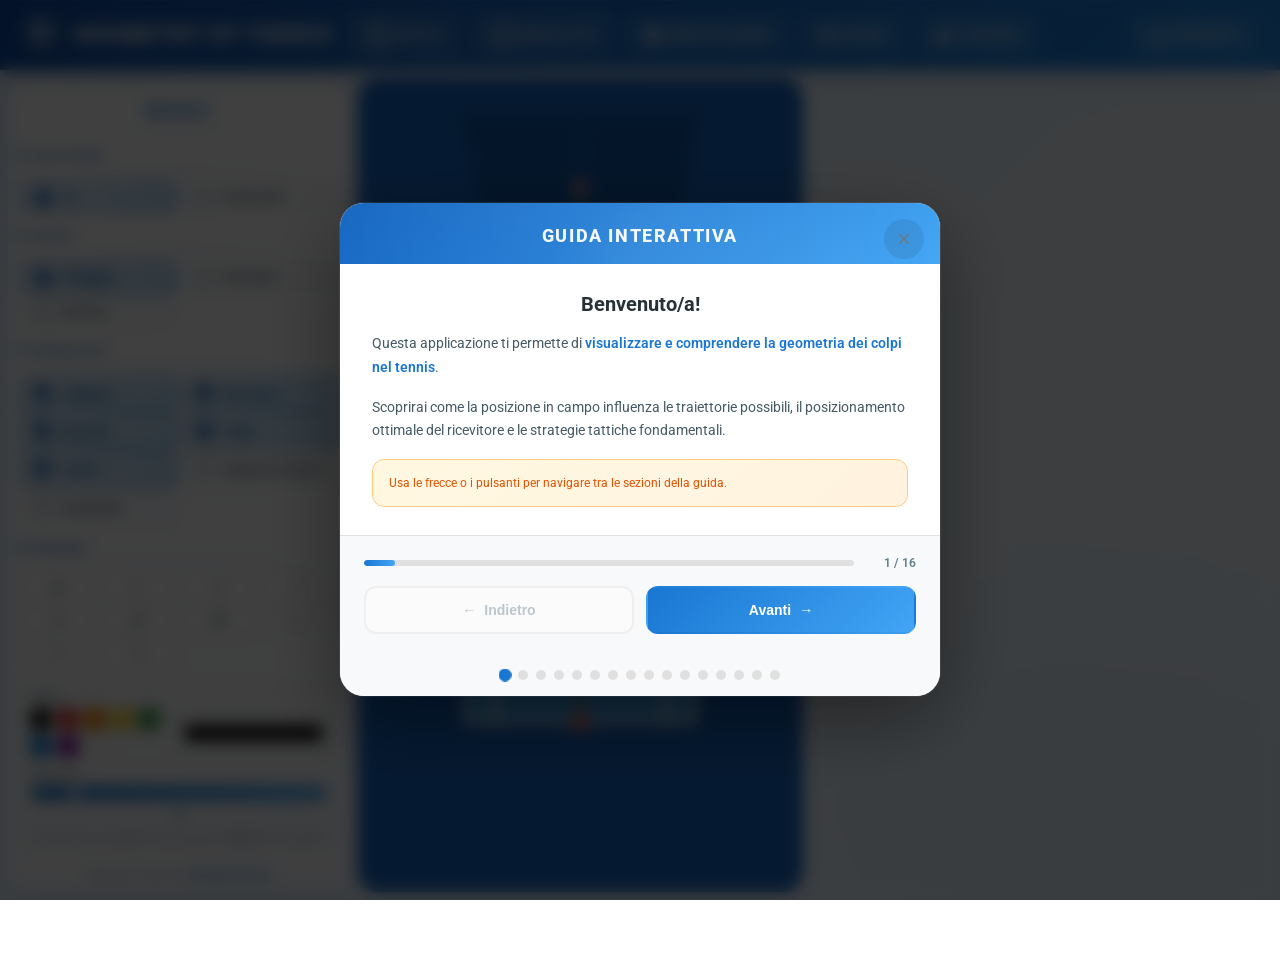
==== index.html @ 9fe18282 "aggiunta loghi nei campi" ====
<!DOCTYPE html>
<html lang="it">
<head>
    <meta charset="UTF-8" />
    <meta name="viewport" content="width=device-width, initial-scale=1.0" />
    <title>Geometry of Tennis</title>
    <link rel="icon" type="image/svg+xml" href="data:image/svg+xml,<svg xmlns='http://www.w3.org/2000/svg' viewBox='0 0 64 64'><rect x='0' y='0' width='64' height='64' rx='14' fill='%231976d2'/><line x1='32' y1='52' x2='10' y2='12' stroke='white' stroke-width='4.5' stroke-linecap='round'/><line x1='32' y1='52' x2='54' y2='12' stroke='white' stroke-width='4.5' stroke-linecap='round'/><line x1='32' y1='52' x2='32' y2='12' stroke='white' stroke-width='2.8' stroke-linecap='round' stroke-dasharray='3 4' opacity='0.6'/><circle cx='32' cy='52' r='5.5' fill='white'/></svg>">
    <link rel="apple-touch-icon" sizes="180x180" href="apple-touch-icon.png">
    <link rel="apple-touch-icon" href="apple-touch-icon.png">
    <meta name="apple-mobile-web-app-title" content="Geometry of Tennis">
    <meta name="apple-mobile-web-app-capable" content="yes">
    <meta name="apple-mobile-web-app-status-bar-style" content="default">
    <meta name="theme-color" content="#1976d2">
    <meta name="description" content="Geometry of Tennis: visualizza dal punto di vista geometrico le traiettorie, il colpitore, il ricevitore e le tattiche nel singolare e nel doppio. Strumento didattico con modalità 1 colpo, 2 colpi e dinamico." />
    <meta name="author" content="Giovanni Femia" />
    <meta id="og-url" property="og:url" content="" />
    <meta property="og:title" content="Geometry of Tennis" />
    <meta property="og:description" content="Impara le basi tattiche del tennis: geometria del campo, traiettorie, coperture e risposta del ricevitore, con vista dall'alto interattiva." />
    <meta property="og:type" content="website" />
    <meta property="og:locale" content="it_IT" />
    <meta name="twitter:card" content="summary_large_image" />
    <meta name="twitter:title" content="Geometry of Tennis" />
    <meta name="twitter:description" content="Impara le basi tattiche del tennis: geometria del campo, traiettorie, coperture e risposta del ricevitore, con vista dall'alto interattiva." />
    <link href="https://fonts.googleapis.com/css?family=Roboto:400,700&display=swap" rel="stylesheet">
    <link href="https://fonts.googleapis.com/css2?family=Poppins:wght@600;700;800;900&family=Montserrat:wght@700;800;900&display=swap" rel="stylesheet">
    <link rel="stylesheet" href="styles.css">
    <link rel="stylesheet" href="components-extras.css">
</head>
<body>
    <div id="app-a11y-announcer" role="status" aria-live="polite" aria-atomic="true"></div>
    <div id="eraserIndicator" class="eraser-indicator"></div>
    
    <!-- Tutorial Overlay -->
    <div id="tutorialOverlay" class="tutorial-overlay">
        <div class="tutorial-modal">
            <button id="tutorialClose" class="tutorial-close" aria-label="Chiudi tutorial">×</button>
            
            <div class="tutorial-header">
                <h1 class="tutorial-title">Geometry of Tennis</h1>
                <p class="tutorial-subtitle tutorial-subtitle-main">Guida Interattiva</p>
            </div>
            
            <div class="tutorial-content">
                <!-- Step 0: Introduzione -->
                <div class="tutorial-step" data-step="0">
                    <h2>Benvenuto/a!</h2>
                    <p>Questa applicazione ti permette di <strong>visualizzare e comprendere la geometria dei colpi nel tennis</strong>.</p>
                    <p>Scoprirai come la posizione in campo influenza le traiettorie possibili, il posizionamento ottimale del ricevitore e le strategie tattiche fondamentali.</p>
                    <div class="tutorial-tip">
                        <span>Usa le frecce o i pulsanti per navigare tra le sezioni della guida.</span>
                    </div>
                </div>
                
                <!-- Step 1: Campo -->
                <div class="tutorial-step" data-step="1">
                    <h2>Il Campo</h2>
                    <p>Il <strong>campo</strong> rappresenta la vista dall'alto di un campo da tennis. È diviso in due metà dalla rete (linea bianca orizzontale al centro).</p>
                    <ul class="tutorial-list">
                        <li><strong>Il Tuo Campo:</strong> La metà di campo in basso</li>
                        <li><strong>Il Campo Avversario:</strong> La metà di campo in alto</li>
                    </ul>
                    <p>Il campo mostra le <strong>linee di delimitazione</strong> e le <strong>aree di gioco</strong> standard di un campo da tennis.</p>
                    <div data-highlight="primary-court">    
                    </div>
                </div>
                
                <!-- Step 2: Colpitore -->
                <div class="tutorial-step" data-step="2">
                    <h2>Il Colpitore</h2>
                    <p>Il <strong>pallino rosso</strong> rappresenta la posizione da cui viene eseguito il colpo.</p>
                    <ul class="tutorial-list">
                        <li><strong>Trascinalo</strong> per spostare la posizione del colpitore</li>
                        <li>Puoi posizionarlo ovunque nel campo</li>
                        <li>La sua posizione determina le traiettorie possibili</li>
                    </ul>
                    <div class="tutorial-tip">
                        <span>Prova a spostare il pallino rosso e osserva come cambiano le direzioni</span>
                    </div>
                    <div data-highlight="player-dot">
                    </div>
                </div>
                
                <!-- Step 3: Direzioni -->
                <div class="tutorial-step" data-step="3">
                    <h2>Le Direzioni</h2>
                    <p>Le <strong>linee blu</strong> mostrano le traiettorie estreme possibili da quella posizione:</p>
                    <ul class="tutorial-list">
                        <li><strong>Linea sinistra:</strong> Massima angolazione verso sinistra</li>
                        <li><strong>Linea destra:</strong> Massima angolazione verso destra</li>
                        <li><strong>Linea tratteggiata:</strong> Centro del campo rispetto al colpo da ricevere</li>
                    </ul>
                    <p>L'<strong>area ombreggiata</strong> rappresenta tutto il campo che può essere raggiunto da quella posizione.</p>
                    <div data-highlight="wedge-area">
                    </div>
                </div>
                
                <!-- Step 4: Colpo e Ricevitore -->
                <div class="tutorial-step" data-step="4">
                    <h2>Il Colpo e il Ricevitore</h2>
                    <p>La <strong>linea gialla</strong> indica la direzione effettiva del colpo. Puoi trascinare l'estremità per cambiare direzione.</p>
                    <p>Il <strong>pallino rosso piccolo</strong> indica posizione del ricevitore dopo il colpo nel Singolare, quella nel momento del colpo in Doppio.</p>
                    <div class="tutorial-tip">
                        <span>Prova a spostare la linea gialla o il pallino rosso piccolo per scegliere una diversa direzione.</span>
                    </div>
                    <div data-highlight="shot-and-responder">
                    </div>
                </div>
                
                <!-- Step 5: Modalità -->
                <div class="tutorial-step" data-step="6">
                    <h2>Le Modalità</h2>
                    <p>L'app offre <strong>tre modalità</strong> di visualizzazione:</p>
                    <ul class="tutorial-list">
                        <li><strong>1 Colpo:</strong> Mostra solo il campo per analizzare un singolo colpo</li>
                        <li><strong>2 Colpi:</strong> Mostra in un secondo campo la visuale del ricevitore per il colpo successivo</li>
                        <li><strong>Dinamico:</strong> Permette di simulare scambi completi colpo per colpo</li>
                    </ul>
                    <div data-highlight="modalita-section">
                    </div>
                </div>
                
                <!-- Step 7: Tipi di Gioco -->
                <div class="tutorial-step" data-step="7">
                    <h2>Singolare e Doppio</h2>
                    <p>Puoi studiare la tattica di entrambi i <strong>tipi di gioco</strong> del tennis:</p>
                    <ul class="tutorial-list">
                        <li><strong>Singolare:</strong> l'attenzione è sulla scelta delle direzioni e come coprire l'intero campo</li>
                        <li><strong>Doppio:</strong> ci sono più aspetti tattici da analizzare, come la divisione del campo da coprire e la scelta sull'avversario verso cui tirare</li>
                    </ul>
                    <div class="tutorial-tip">
                        <span>In doppio i giocatori a rete secondo questo modello coprono uno spazio fisso di campo, nella realtà l'ampiezza dipende dalla velocità del colpo che ricevono e dalla loro abilità.</span>
                    </div>
                </div>
                
                <!-- Step 8: 2 Colpi -->
                <div class="tutorial-step" data-step="8">
                    <h2>Modalità 2 Colpi</h2>
                    <p>La modalità <strong>2 Colpi</strong> mostra simultaneamente:</p>
                    <ul class="tutorial-list">
                        <li><strong>Campo sulla sinistra:</strong> Il colpo e le direzioni possibili</li>
                        <li><strong>Campo sulla destra:</strong> Le potenziali risposte del ricevitore e le sue opzioni</li>
                    </ul>
                    <p>Questa modalità mostra la visuale del ricevitore in base al colpo che riceve.</p>
                    <div class="tutorial-tip">
                        <span>Usa questa modalità per capire le conseguenze tattiche delle tue scelte!</span>
                    </div>
                    <div data-highlight="secondary-court">
                    </div>
                </div>
                
                <!-- Step 9: Dinamico -->
                <div class="tutorial-step" data-step="9">
                    <h2>Modalità Dinamico</h2>
                    <p>La <strong>modalità Dinamico</strong> permette di simulare punti completi:</p>
                    <ul class="tutorial-list">
                        <li><strong>Posiziona il colpitore</strong> e seleziona la direzione</li>
                        <li>Premi <strong>"COLPO"</strong> per eseguire il colpo</li>
                        <li>Il ricevitore diventa automaticamente il nuovo colpitore per il colpo successivo</li>
                        <li>Segna <strong>"ULTIMO COLPO"</strong> per segnalare l'ultimo colpo del punto</li>
                        <li><strong>"VISUALIZZA PUNTO"</strong> riproduce l'animazione completa dello scambio</li>
                    </ul>
                    <p>Perfetto per <strong>analizzare e rivedere schemi tattici</strong> completi.</p>
                    <div data-highlight="dinamico-panel">
                    </div>
                </div>
                
                <!-- Step 10: Scelta Colpitore -->
                <div class="tutorial-step" data-step="10">
                    <h2>Scelta del Colpitore</h2>
                    <p>Puoi scegliere <strong>chi sta colpendo</strong>:</p>
                    <ul class="tutorial-list">
                        <li><strong>Tu:</strong> Analizza i tuoi colpi e le risposte dell'avversario</li>
                        <li><strong>Avversario:</strong> Analizza i colpi dell'avversario e le tue possibili risposte</li>
                    </ul>
                    <p>Questa opzione ti permette di <strong>cambiare prospettiva</strong> e immedesimarti sia nel ruolo del colpitore che del ricevitore.</p>
                    <div data-highlight="colpitore-section">
                    </div>
                </div>
                
                <!-- Step 11: Scelta Tipologia -->
                <div class="tutorial-step" data-step="11">
                    <h2>Scelta del Colpo</h2>
                    <p>Ogni <strong>tipo di colpo</strong> ha caratteristiche geometriche diverse:</p>
                    <ul class="tutorial-list">
                        <li><strong>Palleggio:</strong> Colpi di scambio normali - angolazioni standard</li>
                        <li><strong>Passante:</strong> Colpi più estremi per chiudere il punto - maggiore rischio</li>
                        <li><strong>Attacco:</strong> Colpi per prendere la rete - seguito da un passante</li>
                        <li><strong>Servizio:</strong> Simula la geometria del servizio</li>
                    </ul>
                    <div class="tutorial-tip">
                        <span>L'Attacco non è selezionabile nella modalità 1 colpo, coincide con le angolazioni di Palleggio</span>
                    </div>
                    <div data-highlight="tipologia-section">
                    </div>
                </div>
                
                <!-- Step 12: Visualizza e Disegna -->
                <div class="tutorial-step" data-step="12">
                    <h2>Visualizza e Disegna</h2>
                    <p>Il menu include due sezioni per personalizzare la visualizzazione:</p>
                    <ul class="tutorial-list">
                        <li><strong>Visualizza:</strong> Attiva o disattiva i singoli elementi grafici</li>
                        <li><strong>Disegna:</strong> Traccia annotazioni direttamente sul campo</li>
                    </ul>
                    <div class="tutorial-tip">
                        <span>Usa Visualizza per scegliere gli elementi da mostrare nel campo. Usa Disegna per aggiungere appunti o linee.</span>
                    </div>
                    <div data-highlight="visualizza-disegna-section">
                    </div>
                </div>
                
                <!-- Lezioni didattiche -->
                <div class="tutorial-step" data-step="13">
                    <h2>Le Lezioni</h2>
                    <p>Dalla <strong>barra in alto</strong> puoi aprire la sezione <strong>Lezioni</strong>: troverai contenuti di approfondimento che integrano l’uso del campo interattivo.</p>
                    <ul class="tutorial-list">
                        <li><strong>Approfondimenti guidati:</strong> spiegazioni e grafiche fisse pronte per lo studio</li>
                        <li><strong>Stesso strumento, altro ritmo:</strong> utile quando vuoi concentrarti sul testo e sulle figure senza muovere subito i controlli</li>
                        <li><strong>Torna al campo:</strong> dalla stessa barra puoi chiudere le lezioni e tornare alla vista principale con menu e campi</li>
                    </ul>
                    <div class="tutorial-tip">
                        <span>Le lezioni sono pensate per il percorso didattico; il campo interattivo della home resta il punto di partenza per sperimentare in autonomia.</span>
                    </div>
                    <div data-highlight="top-bar-lezioni">
                    </div>
                </div>
                
                <!-- Step 13: A cosa serve l'app -->
                <div class="tutorial-step" data-step="14">
                    <h2>Per cosa è utile Geometry of Tennis</h2>
                    <p>Questa applicazione è progettata per:</p>
                    <ul class="tutorial-list">
                        <li><strong>Comprendere la geometria del tennis:</strong> Visualizza come la posizione influenza le traiettorie possibili</li>
                        <li><strong>Imparare il posizionamento:</strong> Scopri dove posizionarti dopo ogni colpo</li>
                        <li><strong>Analizzare le scelte tattiche:</strong> Vedi le conseguenze geometriche delle tue decisioni</li>
                        <li><strong>Pianificare strategie:</strong> Studia come aprire il campo e mettere l'avversario in difficoltà</li>
                    </ul>
                    <p>È uno <strong>strumento didattico</strong> per migliorare la comprensione tattica del gioco.</p>
                </div>
                
                <!-- Step 14: A cosa NON serve l'app -->
                <div class="tutorial-step" data-step="15">
                    <h2>Per cosa NON è utile Geometry of Tennis</h2>
                    <p>In questa applicazione non si analizzano certi aspetti, come:</p>
                    <ul class="tutorial-list">
                        <li><strong>Altezze dei Colpi:</strong> Essendo una visione bidimensionale, non si possono analizzare le altezze dei colpi</li>
                        <li><strong>Caratteristiche dei Giocatori:</strong> Non si tiene conto delle abilità tecniche</li>
                        <li><strong>Analisi biomeccanica:</strong> Non considera la tecnica di esecuzione dei colpi</li>
                        <li><strong>Fattori esterni:</strong> Non include vento, superficie, condizioni fisiche o psicologiche</li>
                    </ul>
                    <div class="tutorial-tip">
                        <span>L'app non mostra tutti gli aspetti del gioco, ma attraverso questa visione semplificata si possono comprendere i principi fondamentali della geometria nel tennis</span>
                    </div>
                </div>
                
                <!-- Step 15: Finale -->
                <div class="tutorial-step" data-step="16">
                    <h2>Inizia a Esplorare!</h2>
                    <p>Ora hai tutte le informazioni necessarie per utilizzare l'applicazione.</p>
                    <ul class="tutorial-list">
                        <li><strong>Se sei un Allenatore:</strong> Usa Geometry of Tennis come supporto per spiegare ai tuoi giocatori concetti tattici</li>
                        <li><strong>Se sei un Giocatore:</strong> Testa l'applicazione per vedere come varia la geometria del gioco in base alla tua posizione</li>
                    </ul>
                    <div class="tutorial-tip">
                        <span>Buon divertimento e buon apprendimento! 🎾</span>
                    </div>
                </div>
            </div>
            
            <div class="tutorial-footer">
                <div class="tutorial-progress">
                    <div class="progress-bar">
                        <div class="progress-fill" id="tutorialProgressFill"></div>
                    </div>
                    <span class="progress-text" id="tutorialProgressText">1 / 16</span>
                </div>
                <div class="tutorial-navigation">
                    <button id="tutorialPrev" class="tutorial-nav-btn" disabled>
                        <span>←</span> Indietro
                    </button>
                    <button id="tutorialNext" class="tutorial-nav-btn tutorial-nav-primary">
                        Avanti <span>→</span>
                    </button>
                </div>
            </div>
            
            <div class="tutorial-dots" id="tutorialDots"></div>
        </div>
    </div>
    
    <!-- Top Bar (desktop sempre; in vista Lezioni anche su mobile) -->
    <div class="top-bar" id="appTopBar" role="banner">
        <div class="top-bar-left">
            <div class="app-logo top-bar-logo">
                <span class="app-logo-mark" aria-hidden="true">
                    <svg viewBox="0 0 24 24" fill="none" xmlns="http://www.w3.org/2000/svg">
                        <line x1="12" y1="20" x2="3" y2="4" stroke="currentColor" stroke-width="1.8" stroke-linecap="round"/>
                        <line x1="12" y1="20" x2="21" y2="4" stroke="currentColor" stroke-width="1.8" stroke-linecap="round"/>
                        <line x1="12" y1="20" x2="12" y2="4" stroke="currentColor" stroke-width="1.2" stroke-linecap="round" stroke-dasharray="2 2.5" opacity="0.65"/>
                        <circle cx="12" cy="20" r="2.4" fill="currentColor"/>
                    </svg>
                </span>
                <h1 class="top-bar-title">
                    <span class="top-bar-title__w1">Geometry</span><br class="top-bar-title__break" aria-hidden="true" /><span class="top-bar-title__w2">of Tennis</span>
                </h1>
            </div>
            <div class="top-bar-segment top-bar-segment--app">
                <button id="topBarGioco" class="top-bar-item" title="Gioco" type="button">
                    <span class="top-bar-icon-gioco" id="topBarGiocoIcon">S</span>
                    <span class="top-bar-label">Gioco</span>
                </button>
                <button id="topBarModalita" class="top-bar-item" title="Modalità" type="button">
                    <span class="top-bar-icon-mode" id="topBarModalitaIcon">1</span>
                    <span class="top-bar-label">Modalità</span>
                </button>
                <button id="topBarImpostazioni" class="top-bar-item" title="Impostazioni" type="button">
                    <svg class="top-bar-icon" viewBox="0 0 24 24" width="20" height="20" aria-hidden="true">
                        <path fill="currentColor" d="M12,15.5A3.5,3.5 0 0,1 8.5,12A3.5,3.5 0 0,1 12,8.5A3.5,3.5 0 0,1 15.5,12A3.5,3.5 0 0,1 12,15.5M19.43,12.97C19.47,12.65 19.5,12.33 19.5,12C19.5,11.67 19.47,11.34 19.43,11L21.54,9.37C21.73,9.22 21.78,8.95 21.66,8.73L19.66,5.27C19.54,5.05 19.27,4.96 19.05,5.05L16.56,6.05C16.04,5.66 15.5,5.32 14.87,5.07L14.5,2.42C14.46,2.18 14.25,2 14,2H10C9.75,2 9.54,2.18 9.5,2.42L9.13,5.07C8.5,5.32 7.96,5.66 7.44,6.05L4.95,5.05C4.73,4.96 4.46,5.05 4.34,5.27L2.34,8.73C2.21,8.95 2.27,9.22 2.46,9.37L4.57,11C4.53,11.34 4.5,11.67 4.5,12C4.5,12.33 4.53,12.65 4.57,12.97L2.46,14.63C2.27,14.78 2.21,15.05 2.34,15.27L4.34,18.73C4.46,18.95 4.73,19.03 4.95,18.95L7.44,17.94C7.96,18.34 8.5,18.68 9.13,18.93L9.5,21.58C9.54,21.82 9.75,22 10,22H14C14.25,22 14.46,21.82 14.5,21.58L14.87,18.93C15.5,18.67 16.04,18.34 16.56,17.94L19.05,18.95C19.27,19.03 19.54,18.95 19.66,18.73L21.66,15.27C21.78,15.05 21.73,14.78 21.54,14.63L19.43,12.97Z"/>
                    </svg>
                    <span class="top-bar-label">Impostazioni</span>
                </button>
                <button id="topBarGuida" class="top-bar-item" title="Guida" type="button">
                    <svg class="top-bar-icon" viewBox="0 0 24 24" width="20" height="20" aria-hidden="true">
                        <path fill="currentColor" d="M11,18H13V16H11V18M12,2A10,10 0 0,0 2,12A10,10 0 0,0 12,22A10,10 0 0,0 22,12A10,10 0 0,0 12,2M12,20C7.59,20 4,16.41 4,12C4,7.59 7.59,4 12,4C16.41,4 20,7.59 20,12C20,16.41 16.41,20 12,20M12,6A4,4 0 0,0 8,10H10A2,2 0 0,1 12,8A2,2 0 0,1 14,10C14,12 11,11.75 11,15H13C13,12.75 16,12.5 16,10A4,4 0 0,0 12,6Z"/>
                    </svg>
                    <span class="top-bar-label">Guida</span>
                </button>
                <button id="topBarLezioni" class="top-bar-item" title="Lezioni" type="button">
                    <svg class="top-bar-icon" viewBox="0 0 24 24" width="20" height="20" aria-hidden="true">
                        <path fill="currentColor" d="M18,2H12C9.79,2 8,3.79 8,6V20C8,21.1 8.9,22 10,22H18C19.1,22 20,21.1 20,20V4C20,2.9 19.1,2 18,2M18,20H10V6C10,4.9 10.9,4 12,4H18V20M4,8H6V20C6,21.1 6.9,22 8,22H8V24H6C3.79,24 2,22.21 2,20V8C2,6.9 2.9,6 4,6H4V8Z"/>
                    </svg>
                    <span class="top-bar-label">Lezioni</span>
                </button>
            </div>
            <div class="top-bar-segment top-bar-segment--lezioni" id="topBarSegmentLezioni" hidden aria-hidden="true">
                <button id="topBarLezioniBack" class="top-bar-item top-bar-item--back" type="button" title="Torna al menu principale con campo e comandi" aria-label="Torna alla Home">
                    <svg class="top-bar-icon" viewBox="0 0 24 24" width="20" height="20" aria-hidden="true">
                        <path fill="currentColor" d="M20,11V13H8L13.5,18.5L12.08,19.92L4.16,12L12.08,4.08L13.5,5.5L8,11H20Z"/>
                    </svg>
                    <span class="top-bar-label">Torna alla Home</span>
                </button>
                <span id="topBarLezioniCurrent" class="top-bar-item" title="Sezione attiva" aria-current="page">
                    <svg class="top-bar-icon" viewBox="0 0 24 24" width="20" height="20" aria-hidden="true">
                        <path fill="currentColor" d="M18,2H12C9.79,2 8,3.79 8,6V20C8,21.1 8.9,22 10,22H18C19.1,22 20,21.1 20,20V4C20,2.9 19.1,2 18,2M18,20H10V6C10,4.9 10.9,4 12,4H18V20M4,8H6V20C6,21.1 6.9,22 8,22H8V24H6C3.79,24 2,22.21 2,20V8C2,6.9 2.9,6 4,6H4V8Z"/>
                    </svg>
                    <span class="top-bar-label">Lezioni</span>
                </span>
            </div>
            <div class="top-bar-segment top-bar-segment--lezione-read" id="topBarSegmentLezioneRead" hidden aria-hidden="true">
                <button id="topBarLezioneBackList" class="top-bar-item top-bar-item--back" type="button" title="Torna all'elenco delle lezioni" aria-label="Torna all'elenco delle lezioni">
                    <svg class="top-bar-icon" viewBox="0 0 24 24" width="20" height="20" aria-hidden="true">
                        <path fill="currentColor" d="M20,11V13H8L13.5,18.5L12.08,19.92L4.16,12L12.08,4.08L13.5,5.5L8,11H20Z"/>
                    </svg>
                    <span class="top-bar-label">Torna all'elenco</span>
                </button>
                <span id="topBarLezioneReadTitle" class="top-bar-item top-bar-item--current top-bar-lezione-title" role="status" aria-label="Lezione 1 - Singolare" aria-current="page">
                    <span class="top-bar-lezione-title-full">Lezione 1 - Singolare</span>
                    <span class="top-bar-lezione-title-short" aria-hidden="true">Lezione 1 - S</span>
                </span>
            </div>
        </div>
        <div class="top-bar-right">
            <div class="top-bar-segment top-bar-segment--app">
                <button id="topBarDownload" class="top-bar-item" title="Scarica" type="button">
                    <svg class="top-bar-icon" viewBox="0 0 24 24" width="20" height="20" aria-hidden="true">
                        <path fill="currentColor" d="M19,12V19H5V12H3V19A2,2 0 0,0 5,21H19A2,2 0 0,0 21,19V12H19M13,12.67L15.59,10.08L17,11.5L12,16.5L7,11.5L8.41,10.08L11,12.67V3H13V12.67Z" />
                    </svg>
                    <span class="top-bar-label">Scarica</span>
                </button>
            </div>
        </div>
    </div>

    <!-- Top Bar Modals -->
    <div id="topBarGiocoOverlay" class="top-bar-modal-overlay">
        <div class="top-bar-modal">
            <div class="top-bar-modal-header">
                <h2 class="top-bar-modal-title">Gioco</h2>
                <button class="top-bar-modal-close" aria-label="Chiudi">×</button>
            </div>
            <div class="top-bar-modal-content">
                <div class="mode-options">
                    <label class="mode-option" for="gioco_singolare_top">
                        <input id="gioco_singolare_top" type="radio" name="gioco_top" value="singolare" checked />
                        <div class="mode-option-content">
                            <span class="mode-option-icon">S</span>
                            <span class="mode-option-label">Singolare</span>
                        </div>
                    </label>
                    <label class="mode-option" for="gioco_doppio_top">
                        <input id="gioco_doppio_top" type="radio" name="gioco_top" value="doppio" />
                        <div class="mode-option-content">
                            <span class="mode-option-icon">D</span>
                            <span class="mode-option-label">Doppio</span>
                        </div>
                    </label>
                </div>
            </div>
        </div>
    </div>

    <div id="topBarModalitaOverlay" class="top-bar-modal-overlay">
        <div class="top-bar-modal">
            <div class="top-bar-modal-header">
                <h2 class="top-bar-modal-title">Modalità</h2>
                <button class="top-bar-modal-close" aria-label="Chiudi">×</button>
            </div>
            <div class="top-bar-modal-content">
                <div class="mode-options">
                    <label class="mode-option" for="modo_1colpo_top">
                        <input id="modo_1colpo_top" type="radio" name="modalita_top" value="1colpo" checked />
                        <div class="mode-option-content">
                            <span class="mode-option-icon">1</span>
                            <span class="mode-option-label">1 Colpo</span>
                        </div>
                    </label>
                    <label class="mode-option" for="modo_2colpi_top">
                        <input id="modo_2colpi_top" type="radio" name="modalita_top" value="2colpi" />
                        <div class="mode-option-content">
                            <span class="mode-option-icon">2</span>
                            <span class="mode-option-label">2 Colpi</span>
                        </div>
                    </label>
                    <label class="mode-option" for="modo_dinamico_top">
                        <input id="modo_dinamico_top" type="radio" name="modalita_top" value="dinamico" />
                        <div class="mode-option-content">
                            <span class="mode-option-icon">D</span>
                            <span class="mode-option-label">Dinamico</span>
                        </div>
                    </label>
                </div>
            </div>
        </div>
    </div>

    <div id="topBarImpostazioniOverlay" class="top-bar-modal-overlay">
        <div class="top-bar-modal">
            <div class="top-bar-modal-header">
                <h2 class="top-bar-modal-title">Impostazioni</h2>
                <button class="top-bar-modal-close" aria-label="Chiudi">×</button>
            </div>
            <div class="top-bar-modal-content">
                <!-- Superficie Campo -->
                <div class="control-section">
                    <h3 class="control-section-title">Superficie</h3>
                    <div class="control-options">
                        <label class="control-option" for="campo_cemento_top">
                            <input id="campo_cemento_top" type="radio" name="campoType_top" value="cemento" checked />
                            <span>Cemento</span>
                        </label>
                        <label class="control-option" for="campo_terra_top">
                            <input id="campo_terra_top" type="radio" name="campoType_top" value="terra" />
                            <span>Terra</span>
                        </label>
                        <label class="control-option" for="campo_erba_top">
                            <input id="campo_erba_top" type="radio" name="campoType_top" value="erba" />
                            <span>Erba</span>
                        </label>
                    </div>
                </div>
                
                <!-- Default -->
                <div class="control-section">
                    <h3 class="control-section-title">Default</h3>
                    <div class="control-options">
                        <div class="default-subsection">
                            <label class="control-option" for="default_gioco_top">
                                <span>Gioco:</span>
                                <select id="default_gioco_top" name="default_gioco_top">
                                    <option value="singolare" selected>Singolare</option>
                                    <option value="doppio">Doppio</option>
                                </select>
                            </label>
                        </div>
                        <div class="default-subsection">
                            <label class="control-option" for="default_colpitore_top">
                                <span>Colpitore:</span>
                                <select id="default_colpitore_top" name="default_colpitore_top">
                                    <option value="tuo" selected>Tu</option>
                                    <option value="avversario">Avversario</option>
                                </select>
                            </label>
                        </div>
                        <div class="default-subsection">
                            <label class="control-option" for="default_modalita_top">
                                <span>Modalità:</span>
                                <select id="default_modalita_top" name="default_modalita_top">
                                    <option value="1colpo" selected>1 Colpo</option>
                                    <option value="2colpi">2 Colpi</option>
                                    <option value="dinamico">Dinamico</option>
                                </select>
                            </label>
                        </div>
                        <div class="default-subsection">
                            <label class="control-option" for="default_tipologia_top">
                                <span>Colpo:</span>
                                <select id="default_tipologia_top" name="default_tipologia_top">
                                    <option value="palleggio" selected>Palleggio</option>
                                    <option value="passante">Passante</option>
                                    <option value="attacco">Attacco</option>
                                    <option value="servizio">Servizio</option>
                                </select>
                            </label>
                        </div>
                        <div class="default-subsection">
                            <label class="control-option" for="default_campoType_top">
                                <span>Superficie:</span>
                                <select id="default_campoType_top" name="default_campoType_top">
                                    <option value="cemento" selected>Cemento</option>
                                    <option value="terra">Terra</option>
                                    <option value="erba">Erba</option>
                                </select>
                            </label>
                        </div>
                        <div class="default-subsection">
                            <label class="control-option" for="default_view_player_top">
                                <input id="default_view_player_top" type="checkbox" checked />
                                <span>Visualizza: Colpitore</span>
                            </label>
                            <label class="control-option" for="default_view_responder_top">
                                <input id="default_view_responder_top" type="checkbox" checked />
                                <span>Visualizza: Ricevitore</span>
                            </label>
                            <label class="control-option" for="default_view_directions_top">
                                <input id="default_view_directions_top" type="checkbox" checked />
                                <span>Visualizza: Direzioni</span>
                            </label>
                            <label class="control-option" for="default_view_shot_top">
                                <input id="default_view_shot_top" type="checkbox" checked />
                                <span>Visualizza: Colpo</span>
                            </label>
                            <label class="control-option" for="default_view_center_top">
                                <input id="default_view_center_top" type="checkbox" />
                                <span>Visualizza: Centro</span>
                            </label>
                            <label class="control-option" for="default_view_coordinates_top">
                                <input id="default_view_coordinates_top" type="checkbox" />
                                <span>Visualizza: Coordinate</span>
                            </label>
                        </div>
                    </div>
                </div>
            </div>
        </div>
    </div>

    <div id="topBarDownloadOverlay" class="top-bar-modal-overlay">
        <div class="top-bar-modal">
            <div class="top-bar-modal-header">
                <h2 class="top-bar-modal-title">Scarica</h2>
                <button class="top-bar-modal-close" aria-label="Chiudi">×</button>
            </div>
            <div class="top-bar-modal-content">
                <div id="downloadOptionsTop" style="display: none;">
                    <!-- Opzioni per modalità 2 colpi -->
                    <div id="downloadOptions2ColpiTop" style="display: none;">
                        <div class="control-section" style="margin-bottom: 12px;">
                            <h3 class="control-section-title" style="cursor: default; pointer-events: none;">Cosa vuoi scaricare?</h3>
                            <div class="control-options" style="max-height: none; opacity: 1;">
                                <label class="control-option" for="download_both_top">
                                    <input id="download_both_top" type="radio" name="downloadType_top" value="both" />
                                    <span>Entrambi i Campi</span>
                                </label>
                                <label class="control-option" for="download_single_top">
                                    <input id="download_single_top" type="radio" name="downloadType_top" value="single" />
                                    <span>Solo un Campo</span>
                                </label>
                            </div>
                        </div>
                        <div id="singleCourtOptionsTop" class="control-section" style="margin-bottom: 12px; display: none;">
                            <h3 class="control-section-title" style="cursor: default; pointer-events: none;">Quale campo?</h3>
                            <div class="control-options" style="max-height: none; opacity: 1;">
                                <label class="control-option" for="download_primary_top">
                                    <input id="download_primary_top" type="radio" name="downloadCourt_top" value="primary" checked />
                                    <span>Primo Colpo</span>
                                </label>
                                <label class="control-option" for="download_secondary_top">
                                    <input id="download_secondary_top" type="radio" name="downloadCourt_top" value="secondary" />
                                    <span>Secondo Colpo</span>
                                </label>
                            </div>
                        </div>
                    </div>
                    <!-- Opzioni per modalità dinamico -->
                    <div id="downloadOptionsDinamicoTop" style="display: none;">
                        <div id="singleShotOptionsTop" class="control-section" style="margin-bottom: 12px;">
                            <h3 class="control-section-title" style="cursor: default; pointer-events: none;">Numero Colpo</h3>
                            <div class="control-options" style="max-height: none; opacity: 1;">
                                <div class="default-subsection">
                                    <label class="control-option download-shot-number-label" for="download_shot_number_top">
                                        <input type="number" id="download_shot_number_top" min="1" value="1" />
                                    </label>
                                </div>
                            </div>
                        </div>
                    </div>
                </div>
                <button id="downloadCourtImageTop" class="download-court-button" style="display: none;">
                    <svg viewBox="0 0 24 24" width="16" height="16" style="margin-right: 6px;">
                        <path fill="currentColor" d="M19,12V19H5V12H3V19A2,2 0 0,0 5,21H19A2,2 0 0,0 21,19V12H19M13,12.67L15.59,10.08L17,11.5L12,16.5L7,11.5L8.41,10.08L11,12.67V3H13V12.67Z" />
                    </svg>
                    Scarica Immagine
                </button>
            </div>
        </div>
    </div>

    <!-- Schermata a piena pagina: elenco lezioni (futuro: apertura singole lezioni) -->
    <div id="lezioniScreen" class="lezioni-screen" hidden inert>
        <main class="lezioni-screen-inner" id="lezioniScreenMain" aria-label="Contenuto lezioni">
            <div id="lezioniListView" class="lezioni-list-view">
            <header class="lezioni-page-header">
                <h1 class="lezioni-page-title">Lezioni</h1>
                <p class="lezioni-page-subtitle">Geometria e tattica applicate al tennis, spiegate passo dopo passo</p>
            </header>
            <div class="lezioni-screen-columns">
                <section class="lezioni-group" aria-labelledby="lezioniSingolareHeading">
                    <h2 id="lezioniSingolareHeading" class="lezioni-group-title">Singolare</h2>
                    <ul class="lezioni-list" id="lezioniListSingolare" data-ambito="singolare" aria-label="Lezioni di singolare">
                        <li>
                            <button type="button" class="lezioni-list-link lezioni-list-link--lesson" id="lezionePericoloIndietroBtn" data-lezione="pericolo-indietro" aria-label="Lezione 1. Il Pericolo di Stare Troppo Indietro">
                                <span class="lezioni-list-lesson-badge">Lezione 1</span>
                                <span class="lezioni-list-lesson-name">Il Pericolo di Stare Troppo Indietro</span>
                            </button>
                        </li>
                        <li>
                            <button type="button" class="lezioni-list-link lezioni-list-link--lesson" data-lezione="midpoint-fondo" aria-label="Lezione 2. Il Mid-Point da Fondo">
                                <span class="lezioni-list-lesson-badge">Lezione 2</span>
                                <span class="lezioni-list-lesson-name">Il Mid-Point da Fondo</span>
                            </button>
                        </li>
                        <li>
                            <button type="button" class="lezioni-list-link lezioni-list-link--lesson" data-lezione="midpoint-rete" aria-label="Lezione 3. Il Mid-Point a Rete">
                                <span class="lezioni-list-lesson-badge">Lezione 3</span>
                                <span class="lezioni-list-lesson-name">Il Mid-Point a Rete</span>
                            </button>
                        </li>
                        <li>
                            <button type="button" class="lezioni-list-link lezioni-list-link--lesson" data-lezione="colpire-prima" aria-label="Lezione 4. I Vantaggi di Colpire Prima">
                                <span class="lezioni-list-lesson-badge">Lezione 4</span>
                                <span class="lezioni-list-lesson-name">I Vantaggi di Colpire Prima</span>
                            </button>
                        </li>
                    </ul>
                    <p class="lezioni-empty-hint">Nessuna lezione in elenco.</p>
                </section>
                <section class="lezioni-group" aria-labelledby="lezioniDoppioHeading">
                    <h2 id="lezioniDoppioHeading" class="lezioni-group-title">Doppio</h2>
                    <ul class="lezioni-list" id="lezioniListDoppio" data-ambito="doppio" aria-label="Lezioni di doppio"></ul>
                    <p class="lezioni-empty-hint">Nessuna lezione in elenco.</p>
                </section>
            </div>
            </div>

            <article id="lezionePericoloArticle" class="lezione-article lezione-article--pericolo" hidden inert>
                <div class="lezione-pericolo-layout">
                    <div class="lezione-pericolo-text" id="lezionePericoloText">
                        <p class="lezione-article-eyebrow">Lezione 1</p>
                        <h2 class="lezione-article-title">Il Pericolo di Stare Troppo Indietro</h2>
                        <p>Spesso i giocatori scelgono di posizionarsi in una posizione arretrata del campo, soprattutto nei momenti di tensione, perché questa può dare una sensazione di sicurezza.</p>
                        <p>Stare indietro nel campo dà sicuramente più tempo per reagire e recuperare il colpo dell'avversario, ma porta con sé un grande rischio.</p>
                        <p>Come si vede dalle immagini, un giocatore che si muove ad un metro dietro la linea di fondo (primo campo), se l'avversario colpisce dal centro del campo deve coprire circa 10 metri. Se invece lo stesso giocatore si sposta a 3 metri dietro la linea di fondo, allora lo spazio da coprire aumenta di un metro.</p>
                        <p>Questa differenza è molto importante: può fare la differenza tra un colpo recuperato ed un vincente subito, oltre a portare a dover correre per molti più metri; nell'arco della partita ciò può generare fatica in più.</p>
                        <p>Il senso di sicurezza quindi può risultare soltanto un'illusione, perché aumenta gli spazi a disposizione dell'avversario e ci costringe a compiere sforzi maggiori.</p>
                    </div>
                    <div class="lezione-pericolo-courts">
                        <figure class="lezione-figure">
                            <div id="lessonPericoloEmbedLeft" class="lezione-embed" aria-label="Esempio: un metro dietro la linea, ricevitore in Campo A"></div>
                        </figure>
                        <figure class="lezione-figure">
                            <div id="lessonPericoloEmbedRight" class="lezione-embed" aria-label="Esempio: tre metri dietro la linea, ricevitore in Campo A"></div>
                        </figure>
                    </div>
                </div>
            </article>

            <article id="lezioneMidpointArticle" class="lezione-article lezione-article--pericolo" hidden inert>
                <div class="lezione-pericolo-layout">
                    <div class="lezione-pericolo-text" id="lezioneMidpointText">
                        <p class="lezione-article-eyebrow">Lezione 2</p>
                        <h2 class="lezione-article-title">Il Mid-Point da Fondo</h2>
                        <p>Quando ci si prepara a ricevere il colpo dell'avversario l'obiettivo è farsi trovare nel punto che sia intermedio tra le possibili traiettorie che il colpo dell'avversario può raggiungere.</p>
                        <p>Questo punto si chiama Mid-Point e nella maggior parte dei casi non è esattamente il centro del campo. Nelle immagini le linee tratteggiate rappresentano la posizione del Mid-Point per ogni posizione in cui ti puoi trovare, e si muove rispetto al punto da cui parte il colpo avversario.</p>
                        <p>Quando sei a fondo, il Mid-Point si trova a destra del centro del campo se l'avversario colpisce dal proprio lato destro, mentre si trova alla sinistra del centro del campo se l'avversario colpisce dal suo lato sinistro.</p>
                        <p>Questo avviene perché l'avversario può trovare delle traiettorie strette sull'incrociato che sono impossibili sul lungolinea.</p>
                    </div>
                    <div class="lezione-pericolo-courts">
                        <figure class="lezione-figure">
                            <div id="lessonMidpointEmbedLeft" class="lezione-embed" aria-label="Mid-Point: avversario da destra, Campo B (−90;0), ricevitore Campo A (20;−36)"></div>
                        </figure>
                        <figure class="lezione-figure">
                            <div id="lessonMidpointEmbedRight" class="lezione-embed" aria-label="Mid-Point: avversario da sinistra, Campo B (90;0), ricevitore Campo A (−20;−36)"></div>
                        </figure>
                    </div>
                </div>
            </article>

            <article id="lezioneMidpointReteArticle" class="lezione-article lezione-article--pericolo" hidden inert>
                <div class="lezione-pericolo-layout">
                    <div class="lezione-pericolo-text" id="lezioneMidpointReteText">
                        <p class="lezione-article-eyebrow">Lezione 3</p>
                        <h2 class="lezione-article-title">Il Mid-Point a Rete</h2>
                        <p>Nella <button type="button" class="lezione-cross-ref" data-lezione="midpoint-fondo" aria-label="Apri la Lezione 2, Il Mid-Point da Fondo">Lezione 2</button> abbiamo visto come il Mid-Point, ovvero il punto ottimale in cui farsi trovare per poter rispondere al colpo dell'avversario, si muova rispetto alla posizione dell'avversario quando sei a fondo.</p>
                        <p>Le cose cambiano invece quando sei a rete: in questo caso bisogna posizionarsi in modo da coprire un po' di più il lungolinea.</p>
                        <p>Come si vede dalle immagini quindi è corretto posizionarsi alla sinistra del centro del campo quando l'avversario colpisce dalla sua destra, mentre è bene essere spostati sulla destra se l'avversario colpisce dalla propria sinistra.</p>
                    </div>
                    <div class="lezione-pericolo-courts">
                        <figure class="lezione-figure">
                            <div id="lessonMidpointReteEmbedLeft" class="lezione-embed" aria-label="Mid-Point a rete: avversario da destra, Campo B (−90;−50), ricevitore Campo A (−20;250)"></div>
                        </figure>
                        <figure class="lezione-figure">
                            <div id="lessonMidpointReteEmbedRight" class="lezione-embed" aria-label="Mid-Point a rete: avversario da sinistra, Campo B (90;−50), ricevitore Campo A (20;250)"></div>
                        </figure>
                    </div>
                </div>
            </article>

            <article id="lezioneColpirePrimaArticle" class="lezione-article lezione-article--pericolo" hidden inert>
                <div class="lezione-pericolo-layout">
                    <div class="lezione-pericolo-text" id="lezioneColpirePrimaText">
                        <p class="lezione-article-eyebrow">Lezione 4</p>
                        <h2 class="lezione-article-title">I Vantaggi di Colpire Prima</h2>
                        <p>Capita che per stanchezza o per pigrizia si scelga di fare un colpo da una posizione arretrata aspettando la palla, anche se potenzialmente ci sarebbe la possibilità di colpire la palla in anticipo e da una posizione più avanzata.</p>
                        <p>Questa scelta viene presa spesso non rendendosi conto dei vantaggi geometrici che comporta colpire da una posizione avanzata, dato che aumentano gli angoli a disposizione e l'avversario è costretto a coprire una porzione maggiore di campo.</p>
                        <p>Dalle immagini viene mostrato come colpire da due passi più avanti può considerevolmente aumentare gli angoli a disposizione e la possibilità di portare l'avversario in una situazione per lui difensiva.</p>
                    </div>
                    <div class="lezione-pericolo-courts">
                        <figure class="lezione-figure">
                            <div id="lessonColpirePrimaEmbedLeft" class="lezione-embed" aria-label="Colpire prima: Tu, palleggio, colpitore Campo A (90;0), ricevitore Campo B (−33;−24), Campo da coprire"></div>
                        </figure>
                        <figure class="lezione-figure">
                            <div id="lessonColpirePrimaEmbedRight" class="lezione-embed" aria-label="Colpire prima: Tu, palleggio, colpitore Campo A (90;65), ricevitore Campo B (−33;−24), Campo da coprire"></div>
                        </figure>
                    </div>
                </div>
            </article>
        </main>
    </div>

    <div id="mainAppView" class="page-container">
        <div class="controls-sidebar">
            <!-- MENU Header (Desktop Only) -->
            <div class="menu-header">
                <h2 class="menu-title">MENU</h2>
            </div>
            
            <!-- Mobile Navigation Bar -->
            <div class="mobile-nav-bar">
                <!-- Logo + Titolo a sinistra -->
                <div class="app-logo app-logo-mobile">
                    <span class="app-logo-mark" aria-hidden="true">
                        <svg viewBox="0 0 24 24" fill="none" xmlns="http://www.w3.org/2000/svg">
                            <line x1="12" y1="20" x2="3" y2="4" stroke="currentColor" stroke-width="1.8" stroke-linecap="round"/>
                            <line x1="12" y1="20" x2="21" y2="4" stroke="currentColor" stroke-width="1.8" stroke-linecap="round"/>
                            <line x1="12" y1="20" x2="12" y2="4" stroke="currentColor" stroke-width="1.2" stroke-linecap="round" stroke-dasharray="2 2.5" opacity="0.65"/>
                            <circle cx="12" cy="20" r="2.4" fill="currentColor"/>
                        </svg>
                    </span>
                    <span class="mobile-nav-title">Geometry<br>of Tennis</span>
                </div>
                
                <!-- Bottoni centrali -->
                <div class="mobile-nav-center">
                    <!-- Modalità -->
                    <button id="mobileNavModalita" class="mobile-nav-pill" data-section="modalita" title="Modalità">
                        <span class="pill-icon pill-icon-mode" id="mobileNavModalitaIcon">1</span>
                    </button>
                    
                    <!-- Menu (apre pannello sotto con opzioni come desktop) -->
                    <button id="mobileNavMenu" class="mobile-nav-pill mobile-nav-pill-with-label" data-section="menu" title="Menu">
                        <svg class="pill-icon" viewBox="0 0 24 24" width="20" height="20">
                            <path fill="currentColor" d="M3,6H21V8H3V6M3,11H21V13H3V11M3,16H21V18H3V16Z"/>
                        </svg>
                        <span class="pill-text">Menu</span>
                    </button>
                </div>
                
                <!-- 3 pallini a destra (apre drawer laterale con Guida e Impostazioni) -->
                <button id="mobileNavDots" class="mobile-nav-pill mobile-nav-dots" title="Altro">
                    <svg class="pill-icon" viewBox="0 0 24 24" width="20" height="20">
                        <path fill="currentColor" d="M12,16A2,2 0 0,1 14,18A2,2 0 0,1 12,20A2,2 0 0,1 10,18A2,2 0 0,1 12,16M12,10A2,2 0 0,1 14,12A2,2 0 0,1 12,14A2,2 0 0,1 10,12A2,2 0 0,1 12,10M12,4A2,2 0 0,1 14,6A2,2 0 0,1 12,8A2,2 0 0,1 10,6A2,2 0 0,1 12,4Z"/>
                    </svg>
                </button>
            </div>
            
            <div class="controls-sidebar-scroll">
            <!-- TITOLO PRINCIPALE (solo mobile) -->
            <div class="app-title-section">
                <span class="app-logo-mark app-logo-mark-large" aria-hidden="true">
                    <svg viewBox="0 0 24 24" fill="none" xmlns="http://www.w3.org/2000/svg">
                        <line x1="12" y1="20" x2="3" y2="4" stroke="currentColor" stroke-width="1.8" stroke-linecap="round"/>
                        <line x1="12" y1="20" x2="21" y2="4" stroke="currentColor" stroke-width="1.8" stroke-linecap="round"/>
                        <line x1="12" y1="20" x2="12" y2="4" stroke="currentColor" stroke-width="1.2" stroke-linecap="round" stroke-dasharray="2 2.5" opacity="0.65"/>
                        <circle cx="12" cy="20" r="2.4" fill="currentColor"/>
                    </svg>
                </span>
                <h1 class="app-title">Geometry of Tennis</h1>
            </div>
            
            <!-- SEZIONE GUIDA (per desktop) -->
            <div class="panel-section" id="panelGuida">
                <div class="panel-section-header" id="desktopGuidaButton" role="button" tabindex="0">
                    <span class="panel-section-title">GUIDA</span>
                </div>
            </div>
            
            <!-- SEZIONE MODALITÀ (separata) -->
            <div class="panel-section" id="panelModalita">
                <div class="panel-section-header" role="button" tabindex="0" aria-expanded="false">
                    <span class="panel-section-title">MODALITÀ</span>
                    <span class="panel-section-indicator" id="currentModeIndicator">1 Colpo</span>
                </div>
                <div class="panel-section-content">
                    <h3 class="control-section-title compact-title mobile-panel-content-title">
                        <span>Modalità</span>
                    </h3>
                    <div class="mode-options">
                        <label class="mode-option" for="modo_1colpo">
                            <input id="modo_1colpo" type="radio" name="modalita" value="1colpo" checked />
                            <div class="mode-option-content">
                                <span class="mode-option-icon">1</span>
                                <span class="mode-option-label">1 Colpo</span>
                            </div>
                        </label>
                        <label class="mode-option" for="modo_2colpi">
                            <input id="modo_2colpi" type="radio" name="modalita" value="2colpi" />
                            <div class="mode-option-content">
                                <span class="mode-option-icon">2</span>
                                <span class="mode-option-label">2 Colpi</span>
                            </div>
                        </label>
                        <label class="mode-option" for="modo_dinamico">
                            <input id="modo_dinamico" type="radio" name="modalita" value="dinamico" />
                            <div class="mode-option-content">
                                <span class="mode-option-icon">D</span>
                                <span class="mode-option-label">Dinamico</span>
                            </div>
                        </label>
                    </div>
                </div>
            </div>
            
            <!-- SEZIONE COLPITORE -->
            <div class="control-section compact" id="colpitoreSection">
                <h3 class="control-section-title compact-title">
                    <span>Colpitore</span>
                </h3>
                <div class="control-options compact-options grid-view">
                    <label class="control-option compact-option singolare-colpitore" for="colpitore_tuo">
                        <input id="colpitore_tuo" type="radio" name="colpitore" value="tuo" checked />
                        <span>Tu</span>
                    </label>
                    <label class="control-option compact-option singolare-colpitore" for="colpitore_avv">
                        <input id="colpitore_avv" type="radio" name="colpitore" value="avversario" />
                        <span>Avversario</span>
                    </label>
                    <label class="control-option compact-option doppio-colpitore" for="colpitore_g1" style="display:none">
                        <input id="colpitore_g1" type="radio" name="colpitore" value="giocatore1" />
                        <span>Giocatore 1</span>
                    </label>
                    <label class="control-option compact-option doppio-colpitore" for="colpitore_g2" style="display:none">
                        <input id="colpitore_g2" type="radio" name="colpitore" value="giocatore2" />
                        <span>Giocatore 2</span>
                    </label>
                    <label class="control-option compact-option doppio-colpitore" for="colpitore_a1" style="display:none">
                        <input id="colpitore_a1" type="radio" name="colpitore" value="avversario1" />
                        <span>Avversario 1</span>
                    </label>
                    <label class="control-option compact-option doppio-colpitore" for="colpitore_a2" style="display:none">
                        <input id="colpitore_a2" type="radio" name="colpitore" value="avversario2" />
                        <span>Avversario 2</span>
                    </label>
                </div>
            </div>
            
            <!-- SEZIONE COLPO -->
            <div class="control-section compact">
                <h3 class="control-section-title compact-title">
                    <span>Colpo</span>
                </h3>
                <div class="control-options compact-options grid-view">
                    <label class="control-option compact-option" for="tipo_pal">
                        <input id="tipo_pal" type="radio" name="tipologia" value="palleggio" checked />
                        <span>Palleggio</span>
                    </label>
                    <label class="control-option compact-option" for="tipo_pas">
                        <input id="tipo_pas" type="radio" name="tipologia" value="passante" />
                        <span>Passante</span>
                    </label>
                    <label class="control-option compact-option" for="tipo_att">
                        <input id="tipo_att" type="radio" name="tipologia" value="attacco" />
                        <span>Attacco</span>
                    </label>
                    <label class="control-option compact-option" for="tipo_ser">
                        <input id="tipo_ser" type="radio" name="tipologia" value="servizio" />
                        <span>Servizio</span>
                    </label>
                </div>
            </div>
            
            <!-- SEZIONE VISUALIZZA -->
            <div class="control-section compact">
                <h3 class="control-section-title compact-title">
                    <span>Visualizza</span>
                </h3>
                <div class="control-options compact-options grid-view">
                    <label class="control-option compact-option" for="view_player">
                        <input id="view_player" type="checkbox" checked />
                        <span>Colpitore</span>
                    </label>
                    <label class="control-option compact-option" for="view_responder">
                        <input id="view_responder" type="checkbox" checked />
                        <span>Ricevitore</span>
                    </label>
                    <label class="control-option compact-option" for="view_directions">
                        <input id="view_directions" type="checkbox" checked />
                        <span>Direzioni</span>
                    </label>
                    <label class="control-option compact-option" for="view_shot">
                        <input id="view_shot" type="checkbox" checked />
                        <span>Colpo</span>
                    </label>
                    <label class="control-option compact-option" for="view_center">
                        <input id="view_center" type="checkbox" />
                        <span>Centro</span>
                    </label>
                    <label class="control-option compact-option singolare-only" for="view_cover">
                        <input id="view_cover" type="checkbox" />
                        <span>Campo da Coprire</span>
                    </label>
                    <label class="control-option compact-option" for="view_coordinates">
                        <input id="view_coordinates" type="checkbox" />
                        <span>Coordinate</span>
                    </label>
                </div>
            </div>
            
            <!-- SEZIONE DISEGNA -->
            <div class="control-section compact" id="draw-section">
                <h3 class="control-section-title compact-title">
                    <span>Disegna</span>
                </h3>
                <div class="control-options compact-options">
                    <div class="draw-buttons-container compact">
                        <button id="draw_pen_btn" class="draw-tool-button compact" data-tool="pen" title="Matita (tratto fluido)">
                            <svg viewBox="0 0 24 24" width="16" height="16">
                                <path fill="currentColor" d="M20.71,7.04C21.1,6.65 21.1,6 20.71,5.63L18.37,3.29C18,2.9 17.35,2.9 16.96,3.29L15.12,5.12L18.87,8.87M3,17.25V21H6.75L17.81,9.93L14.06,6.18L3,17.25Z" />
                            </svg>
                        </button>
                        <button id="draw_highlighter_btn" class="draw-tool-button compact" data-tool="highlighter" title="Evidenziatore">
                            <svg viewBox="0 0 24 24" width="16" height="16" aria-hidden="true">
                                <path fill="currentColor" d="M5 19.5h6v-1.5H5v1.5zm9.77-12.18l-1.06-1.06-8.13 8.13-.71 2.12 2.12-.71 8.13-8.13-1.35-1.35zm.77-.77l2 2-9.24 9.24H6v-3.51l9.54-9.73z"/>
                            </svg>
                        </button>
                        <button id="draw_arrow_btn" class="draw-tool-button compact" data-tool="arrow" title="Freccia">
                            <svg viewBox="0 0 24 24" width="16" height="16">
                                <path fill="currentColor" d="M4,12 L18,12 M18,12 L13,7 M18,12 L13,17" stroke="currentColor" stroke-width="2" fill="none" stroke-linecap="round" stroke-linejoin="round"/>
                            </svg>
                        </button>
                        <button id="draw_line_btn" class="draw-tool-button compact" data-tool="line" title="Linea">
                            <svg viewBox="0 0 24 24" width="16" height="16">
                                <path fill="none" stroke="currentColor" stroke-width="2" stroke-linecap="round" d="M4,20 L20,4"/>
                            </svg>
                        </button>
                        <button id="draw_text_btn" class="draw-tool-button compact" data-tool="text" title="Testo">
                            <svg viewBox="0 0 24 24" width="16" height="16">
                                <path fill="currentColor" d="M9.6,14L12,7.7L14.4,14M11,5L5.5,19H7.7L8.8,16H15.2L16.3,19H18.5L13,5H11Z"/>
                            </svg>
                        </button>
                        <button id="draw_ruler_btn" class="draw-tool-button compact" data-tool="ruler" title="Righello">
                            <svg viewBox="0 0 24 24" width="16" height="16">
                                <path fill="currentColor" d="M1.39,18.36L3.16,16.6L4.58,18L5.64,16.95L4.22,15.54L5.64,14.12L8.11,16.6L9.17,15.54L6.7,13.06L8.11,11.65L9.53,13.06L10.59,12L9.17,10.59L10.59,9.17L13.06,11.65L14.12,10.59L11.65,8.11L13.06,6.7L14.47,8.11L15.54,7.05L14.12,5.64L15.54,4.22L18,6.7L19.07,5.64L16.6,3.16L18.36,1.39L22.61,5.64L5.64,22.61L1.39,18.36Z"/>
                            </svg>
                        </button>
                        <button id="draw_eraser_btn" class="draw-tool-button compact" data-tool="eraser" title="Gomma">
                            <svg viewBox="0 0 24 24" width="16" height="16">
                                <path fill="currentColor" d="M16.24,3.56L21.19,8.5C21.97,9.29 21.97,10.55 21.19,11.34L12,20.53C10.44,22.09 7.91,22.09 6.34,20.53L2.81,17C2.03,16.21 2.03,14.95 2.81,14.16L13.41,3.56C14.2,2.78 15.46,2.78 16.24,3.56M4.22,15.58L7.76,19.11C8.54,19.9 9.8,19.9 10.59,19.11L14.12,15.58L9.17,10.63L4.22,15.58Z" />
                            </svg>
                        </button>
                        <button type="button" id="draw_undo_btn" class="draw-tool-button compact draw-tool-button--undo" data-tool="undo" title="Annulla (Ctrl+Z)" aria-label="Annulla ultimo tratto" disabled>
                            <svg viewBox="0 0 24 24" width="16" height="16" aria-hidden="true"><path fill="currentColor" d="M12.5 8c-2.65 0-5.05 1-6.9 2.6L2 7v9h9l-3.62-3.62c1.39-1.16 3.16-1.88 5.12-1.88 3.54 0 6.55 2.31 7.6 5.5l2.37-.78C21.08 11.03 17.15 8 12.5 8z"/></svg>
                        </button>
                        <button type="button" id="draw_redo_btn" class="draw-tool-button compact draw-tool-button--redo" data-tool="redo" title="Ripristina (Ctrl+Y o Ctrl+Maiusc+Z)" aria-label="Ripristina" disabled>
                            <svg viewBox="0 0 24 24" width="16" height="16" aria-hidden="true"><path fill="currentColor" d="M18.4 10.6C16.55 9 14.15 8 11.5 8c-4.65 0-8.58 3.03-9.96 7.22l2.36.78c1.05-3.19 4.05-5.5 7.6-5.5 1.95 0 3.72.72 5.12 1.88L13 16h9V7l-3.6 3.6z"/></svg>
                        </button>
                        <button id="draw_clear_btn" class="draw-tool-button compact" data-tool="clear" title="Cancella tutto">
                            <svg viewBox="0 0 24 24" width="16" height="16">
                                <path fill="currentColor" d="M19,6.41L17.59,5L12,10.59L6.41,5L5,6.41L10.59,12L5,17.59L6.41,19L12,13.41L17.59,19L19,17.59L13.41,12L19,6.41Z" />
                            </svg>
                        </button>
                    </div>
                    <div class="draw-inspector" id="draw_inspector">
                        <div class="draw-color-picker-hover compact">
                            <span class="draw-label compact">Colore</span>
                            <div class="draw-color-row">
                                <div class="draw-color-swatches" role="group" aria-label="Colori rapidi">
                                    <button type="button" class="draw-swatch" data-draw-swatch="#1a1a1a" style="background:#1a1a1a" title="Nero"></button>
                                    <button type="button" class="draw-swatch" data-draw-swatch="#e53935" style="background:#e53935" title="Rosso"></button>
                                    <button type="button" class="draw-swatch" data-draw-swatch="#fb8c00" style="background:#fb8c00" title="Arancio"></button>
                                    <button type="button" class="draw-swatch" data-draw-swatch="#fdd835" style="background:#fdd835" title="Giallo"></button>
                                    <button type="button" class="draw-swatch" data-draw-swatch="#43a047" style="background:#43a047" title="Verde"></button>
                                    <button type="button" class="draw-swatch" data-draw-swatch="#1e88e5" style="background:#1e88e5" title="Blu"></button>
                                    <button type="button" class="draw-swatch" data-draw-swatch="#8e24aa" style="background:#8e24aa" title="Viola"></button>
                                    <button type="button" class="draw-swatch" data-draw-swatch="#ffffff" style="background:#ffffff;border:1px solid #ccc" title="Bianco"></button>
                                </div>
                                <input type="color" id="draw_color" value="#000000" class="compact-color" title="Selettore colore" aria-label="Colore personalizzato" />
                            </div>
                        </div>
                        <div class="draw-width-picker-hover compact">
                            <label class="draw-label compact" for="draw_width">Spessore</label>
                            <input type="range" id="draw_width" min="1" max="24" value="4" class="compact-range" />
                            <span id="draw_width_value" class="compact-value">4</span>
                        </div>
                        <div class="draw-text-menu-panel" id="draw_text_menu_panel" hidden>
                            <span class="draw-text-menu-title">Testo sul campo</span>
                            <textarea id="draw_text_menu_input" class="draw-text-menu-input" rows="3" maxlength="800" placeholder="Scrivi qui…"></textarea>
                            <div class="draw-text-menu-size-row">
                                <label class="draw-label compact" for="draw_text_menu_font_size">Dimensione</label>
                                <input type="range" id="draw_text_menu_font_size" min="12" max="64" value="18" class="compact-range" />
                                <span id="draw_text_menu_font_size_value" class="compact-value">18</span>
                            </div>
                            <p class="draw-text-menu-hint" id="draw_text_menu_hint">Clicca sul campo per posizionare il testo.</p>
                            <button type="button" id="draw_text_menu_apply_edit" class="draw-text-menu-apply" hidden>Applica modifiche</button>
                        </div>
                        <p class="draw-inspector-hint" id="draw_inspector_hint">Linee, freccia e righello: tieni premuto <kbd>Maiusc</kbd> per angoli a 45°</p>
                    </div>
                </div>
            </div>
            
            <!-- SEZIONE IMPOSTAZIONI (solo Superficie e Default) -->
            <div class="panel-section" id="panelImpostazioni">
                <div class="panel-section-header" role="button" tabindex="0" aria-expanded="false">
                    <span class="panel-section-title">IMPOSTAZIONI</span>
                </div>
                <div class="panel-section-content">
            <!-- Superficie Campo -->
            <div class="control-section collapsed">
                <h3 class="control-section-title">Superficie</h3>
                <div class="control-options">
                    <label class="control-option" for="campo_cemento">
                        <input id="campo_cemento" type="radio" name="campoType" value="cemento" checked />
                        <span>Cemento</span>
                    </label>
                    <label class="control-option" for="campo_terra">
                        <input id="campo_terra" type="radio" name="campoType" value="terra" />
                        <span>Terra</span>
                    </label>
                    <label class="control-option" for="campo_erba">
                        <input id="campo_erba" type="radio" name="campoType" value="erba" />
                        <span>Erba</span>
                    </label>
                </div>
            </div>
            
            <!-- Default -->
            <div class="control-section collapsed">
                <h3 class="control-section-title">Default</h3>
                <div class="control-options">
                    <div class="default-subsection">
                        <label class="control-option" for="default_gioco">
                            <span>Gioco:</span>
                            <select id="default_gioco" name="default_gioco">
                                <option value="singolare" selected>Singolare</option>
                                <option value="doppio">Doppio</option>
                            </select>
                        </label>
                    </div>
                    <div class="default-subsection">
                        <label class="control-option" for="default_colpitore">
                            <span>Colpitore:</span>
                            <select id="default_colpitore" name="default_colpitore">
                                <option value="tuo" selected>Tu</option>
                                <option value="avversario">Avversario</option>
                            </select>
                        </label>
                    </div>
                    <div class="default-subsection">
                        <label class="control-option" for="default_modalita">
                            <span>Modalità:</span>
                            <select id="default_modalita" name="default_modalita">
                                <option value="1colpo" selected>1 Colpo</option>
                                <option value="2colpi">2 Colpi</option>
                                <option value="dinamico">Dinamico</option>
                            </select>
                        </label>
                    </div>
                    <div class="default-subsection">
                        <label class="control-option" for="default_tipologia">
                            <span>Colpo:</span>
                            <select id="default_tipologia" name="default_tipologia">
                                <option value="palleggio" selected>Palleggio</option>
                                <option value="passante">Passante</option>
                                <option value="attacco">Attacco</option>
                                <option value="servizio">Servizio</option>
                            </select>
                        </label>
                    </div>
                    <div class="default-subsection">
                        <label class="control-option" for="default_campoType">
                            <span>Superficie:</span>
                            <select id="default_campoType" name="default_campoType">
                                <option value="cemento" selected>Cemento</option>
                                <option value="terra">Terra</option>
                                <option value="erba">Erba</option>
                            </select>
                        </label>
                    </div>
                    <div class="default-subsection">
                        <label class="control-option" for="default_view_player">
                            <input id="default_view_player" type="checkbox" checked />
                            <span>Visualizza: Colpitore</span>
                        </label>
                        <label class="control-option" for="default_view_responder">
                            <input id="default_view_responder" type="checkbox" checked />
                            <span>Visualizza: Ricevitore</span>
                        </label>
                        <label class="control-option" for="default_view_directions">
                            <input id="default_view_directions" type="checkbox" checked />
                            <span>Visualizza: Direzioni</span>
                        </label>
                        <label class="control-option" for="default_view_shot">
                            <input id="default_view_shot" type="checkbox" checked />
                            <span>Visualizza: Colpo</span>
                        </label>
                        <label class="control-option" for="default_view_center">
                            <input id="default_view_center" type="checkbox" />
                            <span>Visualizza: Centro</span>
                        </label>
                        <label class="control-option" for="default_view_coordinates">
                            <input id="default_view_coordinates" type="checkbox" />
                            <span>Visualizza: Coordinate</span>
                        </label>
                    </div>
                </div>
            </div>
                </div>
            </div>
            
            <!-- SEZIONE DOWNLOAD -->
            <div class="control-section compact" id="panelDownload">
                <h3 class="control-section-title compact-title">
                    <span>Scarica</span>
                </h3>
                <div class="control-options compact-options">
                    <div id="downloadOptions" style="display: none;">
                        <!-- Opzioni per modalità 2 colpi -->
                        <div id="downloadOptions2Colpi" style="display: none;">
                            <div class="download-option-group" style="margin-bottom: 12px;">
                                <h4 class="download-option-title">Cosa vuoi scaricare?</h4>
                                <div class="download-option-choices">
                                    <label class="control-option" for="download_both">
                                        <input id="download_both" type="radio" name="downloadType" value="both" checked />
                                        <span>Entrambi i Campi</span>
                                    </label>
                                    <label class="control-option" for="download_single">
                                        <input id="download_single" type="radio" name="downloadType" value="single" />
                                        <span>Solo un Campo</span>
                                    </label>
                                </div>
                            </div>
                            <div id="singleCourtOptions" class="download-option-group" style="margin-bottom: 12px; display: none;">
                                <h4 class="download-option-title">Quale campo?</h4>
                                <div class="download-option-choices">
                                    <label class="control-option" for="download_primary">
                                        <input id="download_primary" type="radio" name="downloadCourt" value="primary" checked />
                                        <span>Primo Colpo</span>
                                    </label>
                                    <label class="control-option" for="download_secondary">
                                        <input id="download_secondary" type="radio" name="downloadCourt" value="secondary" />
                                        <span>Secondo Colpo</span>
                                    </label>
                                </div>
                            </div>
                        </div>
                        <!-- Opzioni per modalità dinamico (solo immagine di un colpo) -->
                        <div id="downloadOptionsDinamico" style="display: none;">
                            <div id="singleShotOptions" class="download-option-group" style="margin-bottom: 12px;">
                                <h4 class="download-option-title">Numero Colpo</h4>
                                <div class="download-option-choices">
                                    <label class="control-option download-shot-number-label" for="download_shot_number">
                                        <input type="number" id="download_shot_number" min="1" value="1" />
                                    </label>
                                </div>
                            </div>
                        </div>
                    </div>
                    <button id="downloadCourtImage" class="download-court-button" style="display: none;">
                        <svg viewBox="0 0 24 24" width="16" height="16" style="margin-right: 6px;">
                            <path fill="currentColor" d="M19,12V19H5V12H3V19A2,2 0 0,0 5,21H19A2,2 0 0,0 21,19V12H19M13,12.67L15.59,10.08L17,11.5L12,16.5L7,11.5L8.41,10.08L11,12.67V3H13V12.67Z" />
                        </svg>
                        Scarica Immagine
                    </button>
                </div>
            </div>
            </div>
            
            <!-- Footer crediti (solo desktop: nascosto su mobile tramite CSS) -->
            <div class="sidebar-footer">
                <span class="sidebar-footer-text">Web app creata da <strong>Giovanni Femia</strong></span>
            </div>
        </div>
        
        <button id="mobilePanelToggle" class="mobile-panel-toggle" type="button" aria-label="Mostra campo secondario">
            <span class="mobile-shot-label mobile-shot-label-first">Primo Colpo</span>
            <span class="mobile-panel-toggle-icon" aria-hidden="true"></span>
            <span class="mobile-shot-label mobile-shot-label-second">Secondo Colpo</span>
        </button>
        
        <div class="court-container primary-court">
            <div class="svg-wrap primary">
                <svg id="tennisCourt" role="img" width="100%" height="auto" viewBox="0 0 600 1006" style="background:#1565c0; border-radius:20px; display:block;" aria-label="Campo da tennis, vista dall'alto. Caricamento stato…">
                    <rect x="184" y="150" width="232" height="672" fill="#42a5f5" stroke="#fff" stroke-width="5"/>
                    <rect x="146" y="150" width="38" height="672" fill="#42a5f5" stroke="#fff" stroke-width="5"/>
                    <rect x="416" y="150" width="38" height="672" fill="#42a5f5" stroke="#fff" stroke-width="5"/>
                    <rect x="146" y="150" width="308" height="672" fill="none" stroke="#fff" stroke-width="5"/>
                    <line x1="300" y1="318" x2="300" y2="654" stroke="#fff" stroke-width="5"/>
                    <line x1="184" y1="318" x2="416" y2="318" stroke="#fff" stroke-width="5"/>
                    <line x1="184" y1="654" x2="416" y2="654" stroke="#fff" stroke-width="5"/>
                    <line x1="146" y1="150" x2="454" y2="150" stroke="#fff" stroke-width="5"/>
                    <line x1="146" y1="822" x2="454" y2="822" stroke="#fff" stroke-width="5"/>
                    <line x1="106" y1="486" x2="494" y2="486" stroke="#fff" stroke-width="10"/>
                    <!-- Loghi Geometry of Tennis (all'altezza delle linee del servizio, nei margini laterali) -->
                    <g class="court-logo" aria-hidden="true" pointer-events="none" opacity="0.92">
                        <g transform="translate(60,318)">
                            <rect x="-40" y="-40" width="80" height="80" rx="17" fill="#ffffff" fill-opacity="0.14" stroke="#ffffff" stroke-opacity="0.45" stroke-width="2"/>
                            <g transform="scale(3) translate(-12,-12)">
                                <line x1="12" y1="20" x2="3" y2="4" stroke="#fff" stroke-width="1.8" stroke-linecap="round"/>
                                <line x1="12" y1="20" x2="21" y2="4" stroke="#fff" stroke-width="1.8" stroke-linecap="round"/>
                                <line x1="12" y1="20" x2="12" y2="4" stroke="#fff" stroke-width="1.2" stroke-linecap="round" stroke-dasharray="2 2.5" opacity="0.7"/>
                                <circle cx="12" cy="20" r="2.4" fill="#fff"/>
                            </g>
                        </g>
                        <g transform="translate(540,654)">
                            <rect x="-40" y="-40" width="80" height="80" rx="17" fill="#ffffff" fill-opacity="0.14" stroke="#ffffff" stroke-opacity="0.45" stroke-width="2"/>
                            <g transform="scale(3) translate(-12,-12)">
                                <line x1="12" y1="20" x2="3" y2="4" stroke="#fff" stroke-width="1.8" stroke-linecap="round"/>
                                <line x1="12" y1="20" x2="21" y2="4" stroke="#fff" stroke-width="1.8" stroke-linecap="round"/>
                                <line x1="12" y1="20" x2="12" y2="4" stroke="#fff" stroke-width="1.2" stroke-linecap="round" stroke-dasharray="2 2.5" opacity="0.7"/>
                                <circle cx="12" cy="20" r="2.4" fill="#fff"/>
                            </g>
                        </g>
                    </g>
                    <!-- Coordinate system indicators -->
                    <!-- Campo B origin (300, 150) - top horizontal line center -->
                    <line x1="300" y1="150" x2="300" y2="160" stroke="#fff" stroke-width="5"/>
                    <!-- Campo A origin (300, 822) - bottom horizontal line center -->
                    <line x1="300" y1="822" x2="300" y2="812" stroke="#fff" stroke-width="5"/>
                    <polygon id="wedgeFill" points="300,822 185,0 415,0" fill="#000" fill-opacity="0.15" />
                    <line id="leftLine" x1="300" y1="822" x2="185" y2="0" stroke="#1976d2" stroke-width="3" stroke-linecap="round" />
                    <line id="rightLine" x1="300" y1="822" x2="415" y2="0" stroke="#1976d2" stroke-width="3" stroke-linecap="round" />
                    <line id="bisectorLine" x1="300" y1="822" x2="300" y2="0" stroke="#1976d2" stroke-width="2" stroke-dasharray="6 6" stroke-linecap="round" />
                    <line id="yellowLine" x1="300" y1="822" x2="300" y2="0" stroke="#ffd600" stroke-width="4" stroke-linecap="round" opacity="0.9" style="cursor: ew-resize;" />
                    <line id="h-measure" x1="300" y1="100" x2="300" y2="100" stroke="#ff6f00" stroke-width="4" opacity="0.9" />
                    <rect id="h-measure-badge" x="280" y="89" width="40" height="22" fill="white" stroke="#ff6f00" stroke-width="1" rx="4" />
                    <text id="h-measure-label" x="300" y="100" fill="#ff6f00" font-size="18" font-weight="700" text-anchor="middle" dominant-baseline="middle">0.0m</text>
                    <!-- Tutorial field labels (step 2: Il Campo) -->
                    <g id="tutorialFieldLabelTu" style="display: none;">
                        <rect x="258" y="851" width="84" height="38" rx="8" fill="white" fill-opacity="0.97" stroke="#1976d2" stroke-width="2"/>
                        <text x="300" y="870" fill="#1565c0" font-size="18" font-weight="800" text-anchor="middle" dominant-baseline="middle" letter-spacing="3">TU</text>
                    </g>
                    <g id="tutorialFieldLabelAvversario" style="display: none;">
                        <rect x="204" y="36" width="192" height="38" rx="8" fill="white" fill-opacity="0.97" stroke="#1976d2" stroke-width="2"/>
                        <text x="300" y="55" fill="#1565c0" font-size="18" font-weight="800" text-anchor="middle" dominant-baseline="middle" letter-spacing="3">AVVERSARIO</text>
                    </g>
                    <circle id="cursorDot" cx="300" cy="822" r="12" fill="#ff5252" stroke="#fff" stroke-width="2" />
                    <circle id="intersectionDot" cx="300" cy="100" r="8" fill="#ff5252" stroke="#fff" stroke-width="2" style="display: none; cursor: move;" />
                    <!-- Doubles players (hidden by default) -->
                    <circle id="doppioA1" cx="380" cy="842" r="12" fill="#ff5252" stroke="#fff" stroke-width="2" style="display: none; cursor: grab;" />
                    <circle id="doppioA2" cx="240" cy="582" r="12" fill="#ff5252" stroke="#fff" stroke-width="2" style="display: none; cursor: grab;" />
                    <circle id="doppioB1" cx="220" cy="130" r="12" fill="#ff5252" stroke="#fff" stroke-width="2" style="display: none; cursor: grab;" />
                    <circle id="doppioB2" cx="360" cy="390" r="12" fill="#ff5252" stroke="#fff" stroke-width="2" style="display: none; cursor: grab;" />
                </svg>
                <div id="measureArrowHtml" class="arrow-container"><div class="arrow"></div></div>
                <div id="coordinateTooltip" class="coordinate-tooltip">
                    <div class="tooltip-content">
                        <div id="tooltip-field-b" class="tooltip-field">
                            <span class="field-label">Campo B:</span>
                            <span id="fieldB-coords" class="field-coords">X: 0, Y: 0</span>
                        </div>
                        <div id="tooltip-field-a" class="tooltip-field">
                            <span class="field-label">Campo A:</span>
                            <span id="fieldA-coords" class="field-coords">X: 0, Y: 0</span>
                        </div>
                    </div>
                </div>
            </div>
        </div>
        
        <!-- Freccia tra i campi per modalità 2 colpi (solo desktop) -->
        <div id="courtsArrow" class="courts-arrow">
            <svg viewBox="0 0 24 24" width="48" height="48">
                <path fill="currentColor" d="M8.59,16.58L13.17,12L8.59,7.41L10,6L16,12L10,18L8.59,16.58Z" />
            </svg>
        </div>
        
        <div class="court-container secondary-court">
            <div class="svg-wrap secondary">
                <!-- Campo secondario generato in JS -->
            </div>
            <div id="courtLockOverlay" class="court-lock-overlay">
                <div class="lock-content">
                    <div class="lock-icon-wrapper">
                        <svg class="lock-icon" viewBox="0 0 24 24" aria-hidden="true">
                            <path fill="currentColor" d="M18 8h-1V6c0-2.76-2.24-5-5-5S7 3.24 7 6v2H6c-1.1 0-2 .9-2 2v10c0 1.1.9 2 2 2h12c1.1 0 2-.9 2-2V10c0-1.1-.9-2-2-2zM9 6c0-1.66 1.34-3 3-3s3 1.34 3 3v2H9V6zm9 14H6V10h12v10zm-6-3c1.1 0 2-.9 2-2s-.9-2-2-2-2 .9-2 2 .9 2 2 2z"/>
                        </svg>
                    </div>
                    <div class="lock-message">
                        Per sbloccare il campo è necessario visualizzare:
                        <div class="lock-requirements">
                            <span>• COLPITORE</span>
                            <span>• COLPO</span>
                            <span>• RICEVITORE</span>
                        </div>
                    </div>
                </div>
            </div>
            <div id="dinamicoPanel" class="dinamico-panel">
                <div class="dinamico-primary-row">
                    <button id="colpoButton" class="colpo-button">COLPO</button>
                    <button id="dinamicoMobileToggle" class="dinamico-mobile-toggle" type="button" aria-expanded="false" aria-label="Apri pannello Dinamico">
                        <span class="chevron" aria-hidden="true"></span>
                    </button>
                </div>
                <div class="control-field">
                    <label>NUMERO COLPO:</label>
                    <div class="numero-navigation">
                        <button id="prevColpoButton" class="nav-arrow" title="Colpo precedente">◀</button>
                        <div id="numeroColpo" class="numero-display">1</div>
                        <button id="nextColpoButton" class="nav-arrow" title="Colpo successivo">▶</button>
                    </div>
                </div>
                <div class="ultimo-colpo-field">
                    <label class="ultimo-colpo-label">
                        <input type="checkbox" id="ultimoColpoCheckbox" />
                        <span>ULTIMO COLPO</span>
                    </label>
                </div>
                <button id="visualizzaScambioButton" class="visualizza-scambio-button">VISUALIZZA PUNTO</button>
                <button id="pauseResumeButton" class="pause-resume-button" style="display: none;">
                    <span class="pause-icon">⏸️</span>
                </button>
                <button id="nuovoScambioButton" class="nuovo-scambio-button">NUOVO PUNTO</button>
            </div>
        </div>
    </div>
    
    <!-- Alert overlay per movimento colpitore in modalità dinamico -->
    <div id="colpitoreMovementAlert" class="colpitore-movement-alert">
        <div class="colpitore-alert-modal">
            <div class="colpitore-alert-content">
                <h2 class="colpitore-alert-title">Attenzione!</h2>
                <p class="colpitore-alert-message">Stai cercando di muovere il colpitore in una posizione diversa rispetto al colpo che ha ricevuto, in questo modo non potrai simulare un punto realistico!</p>
                <button id="colpitoreAlertContinue" class="colpitore-alert-button">Continua</button>
            </div>
        </div>
    </div>

    <!-- Mobile Side Drawer (Modalità, Menu, Impostazioni) -->
    <div id="mobileSideDrawer" class="mobile-side-drawer" data-view="impostazioni">
        <div class="mobile-drawer-overlay" id="mobileDrawerOverlay"></div>
        <div class="mobile-drawer-content">
            <div class="mobile-drawer-header">
                <h3 class="mobile-drawer-title" id="mobileDrawerTitle">Impostazioni</h3>
                <button id="mobileDrawerClose" class="mobile-drawer-close">
                    <svg viewBox="0 0 24 24" width="24" height="24">
                        <path fill="currentColor" d="M19,6.41L17.59,5L12,10.59L6.41,5L5,6.41L10.59,12L5,17.59L6.41,19L12,13.41L17.59,19L19,17.59L13.41,12L19,6.41Z"/>
                    </svg>
                </button>
            </div>
            <div class="mobile-drawer-body">
                <!-- ============ MODALITÀ VIEW ============ -->
                <div class="mobile-drawer-view" data-view="modalita">
                    <div class="mobile-drawer-settings-group">
                        <h4 class="mobile-drawer-settings-title">Modalità</h4>
                        <div class="mobile-drawer-mode-group">
                            <label class="mobile-drawer-mode-option" for="modo_1colpo_drawer">
                                <input id="modo_1colpo_drawer" type="radio" name="modalita_drawer" value="1colpo" checked />
                                <span class="mobile-drawer-mode-content">
                                    <span class="mobile-drawer-mode-icon">1</span>
                                    <span class="mobile-drawer-mode-label">1 Colpo</span>
                                </span>
                            </label>
                            <label class="mobile-drawer-mode-option" for="modo_2colpi_drawer">
                                <input id="modo_2colpi_drawer" type="radio" name="modalita_drawer" value="2colpi" />
                                <span class="mobile-drawer-mode-content">
                                    <span class="mobile-drawer-mode-icon">2</span>
                                    <span class="mobile-drawer-mode-label">2 Colpi</span>
                                </span>
                            </label>
                            <label class="mobile-drawer-mode-option" for="modo_dinamico_drawer">
                                <input id="modo_dinamico_drawer" type="radio" name="modalita_drawer" value="dinamico" />
                                <span class="mobile-drawer-mode-content">
                                    <span class="mobile-drawer-mode-icon">D</span>
                                    <span class="mobile-drawer-mode-label">Dinamico</span>
                                </span>
                            </label>
                        </div>
                    </div>
                </div>

                <!-- ============ MENU VIEW ============ -->
                <div class="mobile-drawer-view" data-view="menu">
                    <!-- Colpitore -->
                    <div class="mobile-drawer-settings-group">
                        <h4 class="mobile-drawer-settings-title">Colpitore</h4>
                        <div class="mobile-drawer-radio-group">
                            <label class="mobile-drawer-radio singolare-colpitore">
                                <input type="radio" name="colpitore_drawer" value="tuo" checked />
                                <span>Tu</span>
                            </label>
                            <label class="mobile-drawer-radio singolare-colpitore">
                                <input type="radio" name="colpitore_drawer" value="avversario" />
                                <span>Avversario</span>
                            </label>
                            <label class="mobile-drawer-radio doppio-colpitore" style="display:none">
                                <input type="radio" name="colpitore_drawer" value="giocatore1" />
                                <span>Giocatore 1</span>
                            </label>
                            <label class="mobile-drawer-radio doppio-colpitore" style="display:none">
                                <input type="radio" name="colpitore_drawer" value="giocatore2" />
                                <span>Giocatore 2</span>
                            </label>
                            <label class="mobile-drawer-radio doppio-colpitore" style="display:none">
                                <input type="radio" name="colpitore_drawer" value="avversario1" />
                                <span>Avversario 1</span>
                            </label>
                            <label class="mobile-drawer-radio doppio-colpitore" style="display:none">
                                <input type="radio" name="colpitore_drawer" value="avversario2" />
                                <span>Avversario 2</span>
                            </label>
                        </div>
                    </div>

                    <!-- Colpo -->
                    <div class="mobile-drawer-settings-group">
                        <h4 class="mobile-drawer-settings-title">Colpo</h4>
                        <div class="mobile-drawer-radio-group">
                            <label class="mobile-drawer-radio">
                                <input type="radio" name="tipologia_drawer" value="palleggio" checked />
                                <span>Palleggio</span>
                            </label>
                            <label class="mobile-drawer-radio">
                                <input type="radio" name="tipologia_drawer" value="passante" />
                                <span>Passante</span>
                            </label>
                            <label class="mobile-drawer-radio">
                                <input type="radio" name="tipologia_drawer" value="attacco" />
                                <span>Attacco</span>
                            </label>
                            <label class="mobile-drawer-radio">
                                <input type="radio" name="tipologia_drawer" value="servizio" />
                                <span>Servizio</span>
                            </label>
                        </div>
                    </div>

                    <!-- Visualizza -->
                    <div class="mobile-drawer-settings-group">
                        <h4 class="mobile-drawer-settings-title">Visualizza</h4>
                        <div class="mobile-drawer-checkbox-group mobile-drawer-checkbox-group-plain">
                            <label class="mobile-drawer-checkbox">
                                <input type="checkbox" id="view_player_drawer" checked />
                                <span>Colpitore</span>
                            </label>
                            <label class="mobile-drawer-checkbox">
                                <input type="checkbox" id="view_responder_drawer" checked />
                                <span>Ricevitore</span>
                            </label>
                            <label class="mobile-drawer-checkbox">
                                <input type="checkbox" id="view_directions_drawer" checked />
                                <span>Direzioni</span>
                            </label>
                            <label class="mobile-drawer-checkbox">
                                <input type="checkbox" id="view_shot_drawer" checked />
                                <span>Colpo</span>
                            </label>
                            <label class="mobile-drawer-checkbox">
                                <input type="checkbox" id="view_center_drawer" />
                                <span>Centro</span>
                            </label>
                            <label class="mobile-drawer-checkbox singolare-only">
                                <input type="checkbox" id="view_cover_drawer" />
                                <span>Campo da Coprire</span>
                            </label>
                            <label class="mobile-drawer-checkbox">
                                <input type="checkbox" id="view_coordinates_drawer" />
                                <span>Coordinate</span>
                            </label>
                        </div>
                    </div>

                    <!-- Disegna -->
                    <div class="mobile-drawer-settings-group">
                        <h4 class="mobile-drawer-settings-title">Disegna</h4>
                        <div class="mobile-drawer-draw-tools">
                            <button type="button" class="mobile-drawer-draw-tool" data-target="draw_pen_btn" title="Matita" aria-label="Matita">
                                <svg viewBox="0 0 24 24" width="20" height="20">
                                    <path fill="currentColor" d="M20.71,7.04C21.1,6.65 21.1,6 20.71,5.63L18.37,3.29C18,2.9 17.35,2.9 16.96,3.29L15.12,5.12L18.87,8.87M3,17.25V21H6.75L17.81,9.93L14.06,6.18L3,17.25Z" />
                                </svg>
                            </button>
                            <button type="button" class="mobile-drawer-draw-tool" data-target="draw_highlighter_btn" title="Evidenziatore" aria-label="Evidenziatore">
                                <svg viewBox="0 0 24 24" width="20" height="20" aria-hidden="true">
                                    <path fill="currentColor" d="M5 19.5h6v-1.5H5v1.5zm9.77-12.18l-1.06-1.06-8.13 8.13-.71 2.12 2.12-.71 8.13-8.13-1.35-1.35zm.77-.77l2 2-9.24 9.24H6v-3.51l9.54-9.73z"/>
                                </svg>
                            </button>
                            <button type="button" class="mobile-drawer-draw-tool" data-target="draw_arrow_btn" title="Freccia" aria-label="Freccia">
                                <svg viewBox="0 0 24 24" width="20" height="20">
                                    <path fill="currentColor" d="M4,12 L18,12 M18,12 L13,7 M18,12 L13,17" stroke="currentColor" stroke-width="2" fill="none" stroke-linecap="round" stroke-linejoin="round"/>
                                </svg>
                            </button>
                            <button type="button" class="mobile-drawer-draw-tool" data-target="draw_line_btn" title="Linea" aria-label="Linea">
                                <svg viewBox="0 0 24 24" width="20" height="20">
                                    <path fill="none" stroke="currentColor" stroke-width="2" stroke-linecap="round" d="M4,20 L20,4"/>
                                </svg>
                            </button>
                            <button type="button" class="mobile-drawer-draw-tool" data-target="draw_text_btn" title="Testo" aria-label="Testo">
                                <svg viewBox="0 0 24 24" width="20" height="20">
                                    <path fill="currentColor" d="M9.6,14L12,7.7L14.4,14M11,5L5.5,19H7.7L8.8,16H15.2L16.3,19H18.5L13,5H11Z"/>
                                </svg>
                            </button>
                            <button type="button" class="mobile-drawer-draw-tool" data-target="draw_ruler_btn" title="Righello" aria-label="Righello">
                                <svg viewBox="0 0 24 24" width="20" height="20">
                                    <path fill="currentColor" d="M1.39,18.36L3.16,16.6L4.58,18L5.64,16.95L4.22,15.54L5.64,14.12L8.11,16.6L9.17,15.54L6.7,13.06L8.11,11.65L9.53,13.06L10.59,12L9.17,10.59L10.59,9.17L13.06,11.65L14.12,10.59L11.65,8.11L13.06,6.7L14.47,8.11L15.54,7.05L14.12,5.64L15.54,4.22L18,6.7L19.07,5.64L16.6,3.16L18.36,1.39L22.61,5.64L5.64,22.61L1.39,18.36Z"/>
                                </svg>
                            </button>
                            <button type="button" class="mobile-drawer-draw-tool" data-target="draw_eraser_btn" title="Gomma" aria-label="Gomma">
                                <svg viewBox="0 0 24 24" width="20" height="20">
                                    <path fill="currentColor" d="M16.24,3.56L21.19,8.5C21.97,9.29 21.97,10.55 21.19,11.34L12,20.53C10.44,22.09 7.91,22.09 6.34,20.53L2.81,17C2.03,16.21 2.03,14.95 2.81,14.16L13.41,3.56C14.2,2.78 15.46,2.78 16.24,3.56M4.22,15.58L7.76,19.11C8.54,19.9 9.8,19.9 10.59,19.11L14.12,15.58L9.17,10.63L4.22,15.58Z" />
                                </svg>
                            </button>
                            <button type="button" class="mobile-drawer-draw-tool" id="draw_undo_drawer" data-target="draw_undo_btn" title="Annulla" aria-label="Annulla">
                                <svg viewBox="0 0 24 24" width="20" height="20" aria-hidden="true"><path fill="currentColor" d="M12.5 8c-2.65 0-5.05 1-6.9 2.6L2 7v9h9l-3.62-3.62c1.39-1.16 3.16-1.88 5.12-1.88 3.54 0 6.55 2.31 7.6 5.5l2.37-.78C21.08 11.03 17.15 8 12.5 8z"/></svg>
                            </button>
                            <button type="button" class="mobile-drawer-draw-tool" id="draw_redo_drawer" data-target="draw_redo_btn" title="Ripristina" aria-label="Ripristina">
                                <svg viewBox="0 0 24 24" width="20" height="20" aria-hidden="true"><path fill="currentColor" d="M18.4 10.6C16.55 9 14.15 8 11.5 8c-4.65 0-8.58 3.03-9.96 7.22l2.36.78c1.05-3.19 4.05-5.5 7.6-5.5 1.95 0 3.72.72 5.12 1.88L13 16h9V7l-3.6 3.6z"/></svg>
                            </button>
                            <button type="button" class="mobile-drawer-draw-tool mobile-drawer-draw-tool-danger" data-target="draw_clear_btn" title="Cancella tutto" aria-label="Cancella tutto">
                                <svg viewBox="0 0 24 24" width="20" height="20">
                                    <path fill="currentColor" d="M19,6.41L17.59,5L12,10.59L6.41,5L5,6.41L10.59,12L5,17.59L6.41,19L12,13.41L17.59,19L19,17.59L13.41,12L19,6.41Z" />
                                </svg>
                            </button>
                        </div>
                        <div class="mobile-drawer-draw-options" id="drawer_draw_options" style="display: none;">
                            <div class="mobile-drawer-draw-row">
                                <label class="mobile-drawer-draw-label">Colore</label>
                                <input type="color" id="draw_color_drawer" value="#000000" class="mobile-drawer-color-input" />
                            </div>
                            <div class="mobile-drawer-draw-row">
                                <label class="mobile-drawer-draw-label">Spessore</label>
                                <input type="range" id="draw_width_drawer" min="1" max="24" value="4" class="mobile-drawer-range" />
                                <span id="draw_width_value_drawer" class="mobile-drawer-range-value">4</span>
                            </div>
                        </div>
                        <div class="mobile-drawer-text-menu" id="draw_text_menu_panel_drawer" style="display: none;">
                            <span class="mobile-drawer-draw-label">Testo sul campo</span>
                            <textarea id="draw_text_menu_input_drawer" class="mobile-drawer-text-input" rows="3" maxlength="800" placeholder="Scrivi qui…"></textarea>
                            <div class="mobile-drawer-draw-row">
                                <label class="mobile-drawer-draw-label">Dimensione</label>
                                <input type="range" id="draw_text_menu_font_size_drawer" min="12" max="64" value="18" class="mobile-drawer-range" />
                                <span id="draw_text_menu_font_size_value_drawer" class="mobile-drawer-range-value">18</span>
                            </div>
                            <p class="mobile-drawer-text-hint" id="draw_text_menu_hint_drawer">Clicca sul campo per posizionare.</p>
                            <button type="button" id="draw_text_menu_apply_edit_drawer" class="mobile-drawer-text-apply" style="display: none;">Applica modifiche</button>
                        </div>
                    </div>

                    <!-- Scarica -->
                    <div class="mobile-drawer-settings-group">
                        <h4 class="mobile-drawer-settings-title">Scarica</h4>
                        <div id="drawer_downloadOptions" class="mobile-drawer-download-options" style="display: none;">
                            <div id="drawer_downloadOptions2Colpi" style="display: none;">
                                <div class="mobile-drawer-download-subgroup">
                                    <span class="mobile-drawer-download-label">Cosa vuoi scaricare?</span>
                                    <div class="mobile-drawer-radio-group">
                                        <label class="mobile-drawer-radio">
                                            <input type="radio" name="downloadType_drawer" value="both" checked />
                                            <span>Entrambi i Campi</span>
                                        </label>
                                        <label class="mobile-drawer-radio">
                                            <input type="radio" name="downloadType_drawer" value="single" />
                                            <span>Solo un Campo</span>
                                        </label>
                                    </div>
                                </div>
                                <div id="drawer_singleCourtOptions" class="mobile-drawer-download-subgroup" style="display: none;">
                                    <span class="mobile-drawer-download-label">Quale campo?</span>
                                    <div class="mobile-drawer-radio-group">
                                        <label class="mobile-drawer-radio">
                                            <input type="radio" name="downloadCourt_drawer" value="primary" checked />
                                            <span>Primo Colpo</span>
                                        </label>
                                        <label class="mobile-drawer-radio">
                                            <input type="radio" name="downloadCourt_drawer" value="secondary" />
                                            <span>Secondo Colpo</span>
                                        </label>
                                    </div>
                                </div>
                            </div>
                            <div id="drawer_downloadOptionsDinamico" style="display: none;">
                                <div class="mobile-drawer-download-subgroup">
                                    <span class="mobile-drawer-download-label">Numero Colpo</span>
                                    <input type="number" id="drawer_download_shot_number" min="1" value="1" class="mobile-drawer-number-input" />
                                </div>
                            </div>
                        </div>
                        <button id="drawer_downloadCourtImage" class="mobile-drawer-download-btn" type="button" style="display: none;">
                            <svg viewBox="0 0 24 24" width="18" height="18">
                                <path fill="currentColor" d="M19,12V19H5V12H3V19A2,2 0 0,0 5,21H19A2,2 0 0,0 21,19V12H19M13,12.67L15.59,10.08L17,11.5L12,16.5L7,11.5L8.41,10.08L11,12.67V3H13V12.67Z" />
                            </svg>
                            <span>Scarica Immagine</span>
                        </button>
                    </div>
                </div>

                <!-- ============ IMPOSTAZIONI VIEW ============ -->
                <div class="mobile-drawer-view active" data-view="impostazioni">
                <!-- Guida Button -->
                <button id="mobileDrawerGuida" class="mobile-drawer-item" type="button">
                    <svg viewBox="0 0 24 24" width="24" height="24" aria-hidden="true">
                        <path fill="currentColor" d="M11,18H13V16H11V18M12,2A10,10 0 0,0 2,12A10,10 0 0,0 12,22A10,10 0 0,0 22,12A10,10 0 0,0 12,2M12,20C7.59,20 4,16.41 4,12C4,7.59 7.59,4 12,4C16.41,4 20,7.59 20,12C20,16.41 16.41,20 12,20M12,6A4,4 0 0,0 8,10H10A2,2 0 0,1 12,8A2,2 0 0,1 14,10C14,12 11,11.75 11,15H13C13,12.75 16,12.5 16,10A4,4 0 0,0 12,6Z"/>
                    </svg>
                    <span>Guida</span>
                </button>
                <button id="mobileDrawerLezioni" class="mobile-drawer-item" type="button">
                    <svg viewBox="0 0 24 24" width="24" height="24" aria-hidden="true">
                        <path fill="currentColor" d="M18,2H12C9.79,2 8,3.79 8,6V20C8,21.1 8.9,22 10,22H18C19.1,22 20,21.1 20,20V4C20,2.9 19.1,2 18,2M18,20H10V6C10,4.9 10.9,4 12,4H18V20M4,8H6V20C6,21.1 6.9,22 8,22H8V24H6C3.79,24 2,22.21 2,20V8C2,6.9 2.9,6 4,6H4V8Z"/>
                    </svg>
                    <span>Lezioni</span>
                </button>
                
                <!-- Gioco -->
                <div class="mobile-drawer-settings-group">
                    <h4 class="mobile-drawer-settings-title">Gioco</h4>
                    <div class="mobile-drawer-radio-group">
                        <label class="mobile-drawer-radio">
                            <input type="radio" name="gioco_drawer" value="singolare" checked />
                            <span>Singolare</span>
                        </label>
                        <label class="mobile-drawer-radio">
                            <input type="radio" name="gioco_drawer" value="doppio" />
                            <span>Doppio</span>
                        </label>
                    </div>
                </div>
                
                <!-- Superficie -->
                <div class="mobile-drawer-settings-group">
                    <h4 class="mobile-drawer-settings-title">Superficie</h4>
                    <div class="mobile-drawer-radio-group">
                        <label class="mobile-drawer-radio">
                            <input type="radio" name="campoType_drawer" value="cemento" checked />
                            <span>Cemento</span>
                        </label>
                        <label class="mobile-drawer-radio">
                            <input type="radio" name="campoType_drawer" value="terra" />
                            <span>Terra</span>
                        </label>
                        <label class="mobile-drawer-radio">
                            <input type="radio" name="campoType_drawer" value="erba" />
                            <span>Erba</span>
                        </label>
                    </div>
                </div>
                
                <!-- Default -->
                <div class="mobile-drawer-settings-group">
                    <h4 class="mobile-drawer-settings-title">Default</h4>
                    <div class="mobile-drawer-select-group">
                        <label class="mobile-drawer-select-label">
                            <span>Gioco:</span>
                            <select id="default_gioco_drawer">
                                <option value="singolare" selected>Singolare</option>
                                <option value="doppio">Doppio</option>
                            </select>
                        </label>
                        <label class="mobile-drawer-select-label">
                            <span>Colpitore:</span>
                            <select id="default_colpitore_drawer">
                                <option value="tuo" selected>Tu</option>
                                <option value="avversario">Avversario</option>
                            </select>
                        </label>
                        <label class="mobile-drawer-select-label">
                            <span>Modalità:</span>
                            <select id="default_modalita_drawer">
                                <option value="1colpo" selected>1 Colpo</option>
                                <option value="2colpi">2 Colpi</option>
                                <option value="dinamico">Dinamico</option>
                            </select>
                        </label>
                        <label class="mobile-drawer-select-label">
                            <span>Colpo:</span>
                            <select id="default_tipologia_drawer">
                                <option value="palleggio" selected>Palleggio</option>
                                <option value="passante">Passante</option>
                                <option value="attacco">Attacco</option>
                                <option value="servizio">Servizio</option>
                            </select>
                        </label>
                        <label class="mobile-drawer-select-label">
                            <span>Superficie:</span>
                            <select id="default_campoType_drawer">
                                <option value="cemento" selected>Cemento</option>
                                <option value="terra">Terra</option>
                                <option value="erba">Erba</option>
                            </select>
                        </label>
                    </div>
                    <div class="mobile-drawer-checkbox-group">
                        <label class="mobile-drawer-checkbox">
                            <input type="checkbox" id="default_view_player_drawer" checked />
                            <span>Visualizza: Colpitore</span>
                        </label>
                        <label class="mobile-drawer-checkbox">
                            <input type="checkbox" id="default_view_responder_drawer" checked />
                            <span>Visualizza: Ricevitore</span>
                        </label>
                        <label class="mobile-drawer-checkbox">
                            <input type="checkbox" id="default_view_directions_drawer" checked />
                            <span>Visualizza: Direzioni</span>
                        </label>
                        <label class="mobile-drawer-checkbox">
                            <input type="checkbox" id="default_view_shot_drawer" checked />
                            <span>Visualizza: Colpo</span>
                        </label>
                        <label class="mobile-drawer-checkbox">
                            <input type="checkbox" id="default_view_center_drawer" />
                            <span>Visualizza: Centro</span>
                        </label>
                        <label class="mobile-drawer-checkbox">
                            <input type="checkbox" id="default_view_coordinates_drawer" />
                            <span>Visualizza: Coordinate</span>
                        </label>
                    </div>
                </div>
                </div>
                <!-- ============ END IMPOSTAZIONI VIEW ============ -->

                <!-- Footer crediti (solo mobile, condiviso tra le view) -->
                <div class="mobile-drawer-footer">
                    <span class="mobile-drawer-footer-text">Web app creata da <strong>Giovanni Femia</strong></span>
                </div>
            </div>
        </div>
    </div>

    <script src="app.js"></script>

</body>
</html>
---- styles.css ----
body {
    font-family: 'Roboto', Arial, sans-serif;
    margin: 0;
    height: 100vh;
    min-height: 100vh;
    min-height: 100dvh;
    overflow-x: auto;
    overflow-y: hidden;
    background: linear-gradient(135deg, #e8f4fd 0%, #f0f8ff 100%);
    --mobile-side-padding: clamp(12px, 5vw, 24px);
    --top-bar-height: 70px;
}

:root {
    --mobile-safe-top: env(safe-area-inset-top, 0px);
    --mobile-safe-bottom: env(safe-area-inset-bottom, 0px);
    --mobile-settings-bar-height: 82px;
    --mobile-dinamico-bar-height: 0px;
    --mobile-dinamico-court-shift: 0px;
    /* Stessa sorgente per top bar desktop (>=901), barra home mobile, top bar Lezioni mobile */
    --app-topbar-gradient: linear-gradient(135deg, #0d47a1 0%, #1565c0 35%, #1976d2 70%, #1e88e5 100%);
    --app-topbar-box-shadow:
        0 4px 22px rgba(13, 71, 161, 0.28),
        0 1px 0 rgba(255, 255, 255, 0.08) inset;
    --app-topbar-border-bottom: 1px solid rgba(255, 255, 255, 0.06);
    --app-topbar-bottom-line: linear-gradient(90deg, transparent, rgba(255, 255, 255, 0.45), transparent);
    --app-topbar-title-letter-spacing: 2.6px;
    --app-topbar-title-shadow: drop-shadow(0 2px 8px rgba(0, 0, 0, 0.22));
}

/* ==========================================
   TOP BAR (Desktop Only)
   ========================================== */
.top-bar {
    display: none;
    position: fixed;
    top: 0;
    left: 0;
    right: 0;
    height: var(--top-bar-height);
    background: linear-gradient(135deg, #1565c0 0%, #1976d2 50%, #1565c0 100%);
    box-shadow: 0 2px 12px rgba(21, 101, 192, 0.3);
    z-index: 100;
    align-items: center;
    justify-content: space-between;
    padding: 0 24px;
    box-sizing: border-box;
    min-width: 0;
    max-width: 100vw;
}

@media (min-width: 901px) {
    .top-bar {
        display: flex;
    }
}

.top-bar-left {
    display: flex;
    align-items: center;
    gap: 12px;
}

.top-bar-left .top-bar-title {
    margin-right: 20px;
}

.top-bar-title {
    font-family: 'Poppins', 'Roboto', sans-serif;
    font-size: 26px;
    font-weight: 800;
    background: linear-gradient(135deg, #ffffff 0%, #e3f2fd 50%, #ffffff 100%);
    background-size: 200% 200%;
    -webkit-background-clip: text;
    -webkit-text-fill-color: transparent;
    background-clip: text;
    letter-spacing: 2px;
    margin: 0;
    text-shadow: 0 0 30px rgba(255, 255, 255, 0.5);
    animation: gradientShift 4s ease infinite;
    text-transform: uppercase;
    font-style: italic;
    white-space: nowrap;
}

.top-bar-right {
    display: flex;
    align-items: center;
    gap: 8px;
}

.top-bar-item {
    display: flex;
    align-items: center;
    gap: 6px;
    padding: 10px 20px;
    border: none;
    border-radius: 8px;
    background: rgba(255, 255, 255, 0.15);
    color: rgba(255, 255, 255, 0.9);
    font-size: 13px;
    font-weight: 600;
    text-transform: uppercase;
    letter-spacing: 0.8px;
    cursor: pointer;
    transition: all 0.3s ease;
}

.top-bar-item:hover {
    background: rgba(255, 255, 255, 0.25);
    color: #ffffff;
    transform: translateY(-1px);
}

.top-bar-item.active {
    background: #ffffff;
    color: #1976d2;
    box-shadow: 0 2px 8px rgba(0, 0, 0, 0.15);
}

.top-bar-label {
    white-space: nowrap;
}

/* Desktop a larghezza intermedia / zoom: evita overflow e mantiene azioni raggiungibili */
@media (min-width: 901px) and (max-width: 1320px) {
    .top-bar {
        padding: 0 clamp(10px, 2.2vw, 24px);
        gap: 4px;
    }

    .top-bar-left {
        flex: 1;
        min-width: 0;
        gap: clamp(6px, 0.9vw, 14px);
    }

    .top-bar-right {
        flex-shrink: 0;
    }

    .top-bar-logo {
        min-width: 0;
        flex-shrink: 1;
        max-width: min(300px, 34vw);
    }

    .top-bar-title {
        font-size: clamp(0.8125rem, 0.65vw + 0.68rem, 1.625rem);
        letter-spacing: clamp(0.05em, 0.08vw + 0.04em, 0.16em);
    }

    .top-bar-left .top-bar-title {
        margin-right: 0;
    }

    .top-bar-segment--app {
        flex-shrink: 0;
        flex-wrap: nowrap;
        gap: clamp(4px, 0.55vw, 10px);
    }

    .top-bar-item {
        padding: clamp(7px, 0.75vw, 10px) clamp(8px, 1.15vw, 18px);
        font-size: clamp(10.5px, 0.35vw + 10px, 13px);
        gap: 4px;
    }

    .top-bar-modal {
        right: clamp(12px, 2vw, 24px);
        width: min(400px, calc(100vw - 32px));
    }
}

@media (min-width: 901px) and (max-width: 1080px) {
    body:not(.app-view-lezioni) .top-bar-segment--app .top-bar-label {
        position: absolute;
        width: 1px;
        height: 1px;
        padding: 0;
        margin: -1px;
        overflow: hidden;
        clip: rect(0, 0, 0, 0);
        white-space: nowrap;
        border: 0;
    }

    body:not(.app-view-lezioni) .top-bar-segment--app .top-bar-item {
        padding: 9px 11px;
    }
}

.top-bar-icon {
    width: 20px;
    height: 20px;
    flex-shrink: 0;
}

.top-bar-icon-mode {
    font-size: 14px;
    font-weight: 700;
    width: 22px;
    height: 22px;
    border-radius: 100%;
    border: 2px solid currentColor;
    display: flex;
    align-items: center;
    justify-content: center;
    flex-shrink: 0;
}

.top-bar-icon-gioco {
    font-size: 14px;
    font-weight: 700;
    width: 22px;
    height: 22px;
    border-radius: 6px;
    border: 2px solid currentColor;
    display: flex;
    align-items: center;
    justify-content: center;
    flex-shrink: 0;
}


/* ==========================================
   TOP BAR MODALS (Desktop Only)
   ========================================== */
.top-bar-modal-overlay {
    display: none;
    position: fixed;
    top: var(--top-bar-height);
    left: 0;
    right: 0;
    bottom: 0;
    background: transparent;
    backdrop-filter: none;
    -webkit-backdrop-filter: none;
    z-index: 90;
    opacity: 0;
    transition: opacity 0.3s ease;
    pointer-events: none;
}

.top-bar-modal-overlay.active {
    display: block;
    opacity: 1;
}

.top-bar-modal {
    position: absolute;
    top: 12px;
    right: 24px;
    width: 400px;
    max-width: calc(100vw - 48px);
    max-height: calc(100vh - var(--top-bar-height) - 24px);
    background: #ffffff;
    border-radius: 18px;
    box-shadow: 0 8px 32px rgba(0, 0, 0, 0.2);
    overflow: hidden;
    display: flex;
    flex-direction: column;
    transform: translateY(-10px);
    opacity: 0;
    transition: all 0.3s ease;
    pointer-events: auto;
}

.top-bar-modal-overlay.active .top-bar-modal {
    transform: translateY(0);
    opacity: 1;
}

.top-bar-modal-header {
    padding: 20px 24px;
    background: linear-gradient(135deg, #1565c0 0%, #1976d2 50%, #1565c0 100%);
    display: flex;
    align-items: center;
    justify-content: space-between;
}

.top-bar-modal-title {
    font-size: 16px;
    font-weight: 700;
    color: #ffffff;
    text-transform: uppercase;
    letter-spacing: 1px;
    margin: 0;
}

.top-bar-modal-close {
    width: 32px;
    height: 32px;
    border: none;
    border-radius: 50%;
    background: rgba(255, 255, 255, 0.2);
    color: #ffffff;
    font-size: 20px;
    cursor: pointer;
    display: flex;
    align-items: center;
    justify-content: center;
    transition: all 0.2s ease;
}

.top-bar-modal-close:hover {
    background: rgba(255, 255, 255, 0.3);
    transform: rotate(90deg);
}

.top-bar-modal-content {
    padding: 20px 24px;
    overflow-y: auto;
    flex: 1;
}

.top-bar-modal-content .control-section {
    margin-bottom: 20px;
}

.top-bar-modal-content .panel-section-content {
    max-height: none !important;
    opacity: 1 !important;
    padding-top: 0 !important;
}

/* Top bar: segmenti app vs vista Lezioni */
.top-bar-segment {
    display: flex;
    align-items: center;
    gap: 10px;
    flex-wrap: wrap;
}

.top-bar-segment--lezioni {
    display: none;
}

body.app-view-lezioni .top-bar-segment--app {
    display: none;
}

body.app-view-lezioni .top-bar-segment--lezioni {
    display: flex;
}

.top-bar-segment--lezione-read {
    display: none;
}

body.app-view-lezioni.app-view-lezione-pericolo .top-bar-segment--lezioni {
    display: none !important;
}

body.app-view-lezioni.app-view-lezione-pericolo .top-bar-segment--lezione-read {
    display: flex;
}

.top-bar-lezione-title {
    max-width: min(320px, 58vw);
    font-family: 'Poppins', 'Roboto', sans-serif;
    font-size: 13px;
    font-weight: 800;
    font-style: normal;
    letter-spacing: 0.06em;
    line-height: 1.2;
    white-space: normal;
    text-align: center;
    padding-left: 10px;
    padding-right: 10px;
}

/* Desktop: titolo lezione completo; mobile: override sotto */
.top-bar-lezione-title-short {
    display: none;
}

.top-bar-lezione-title-full {
    display: inline;
}

/* Pill "Lezioni" in vista: stesso stile .active dei tab; non cliccabile */
#topBarLezioniCurrent {
    position: relative;
    pointer-events: none;
    cursor: default;
}

#topBarLezioniCurrent.top-bar-item.active:hover {
    background: #ffffff;
    color: #1976d2;
    transform: none;
    box-shadow: 0 2px 8px rgba(0, 0, 0, 0.15);
}

.top-bar-item--back {
    background: rgba(255, 255, 255, 0.22);
}

/* Vista Lezioni: stessa top bar anche su mobile (colori/anim = home mobile + top bar desktop) */
@media (max-width: 900px) {
    body.app-view-lezioni .top-bar {
        display: flex;
        padding: 0 10px 0 10px;
        align-items: center;
        gap: 4px;
        background: var(--app-topbar-gradient);
        box-shadow: var(--app-topbar-box-shadow);
        border-bottom: var(--app-topbar-border-bottom);
    }

    body.app-view-lezioni .top-bar::after {
        content: '';
        position: absolute;
        left: 0;
        right: 0;
        bottom: 0;
        height: 1px;
        background: var(--app-topbar-bottom-line);
        pointer-events: none;
    }

    /* In vista lezioni non serve Scarica; libera spazio a sinistra */
    body.app-view-lezioni .top-bar-right {
        display: none;
    }

    /* Logo + “Geometry of Tennis”: stessa tipografia della home mobile (.mobile-nav-title) */
    body.app-view-lezioni .top-bar-logo {
        display: flex;
        flex-direction: row;
        align-items: center;
        flex: 0 1 auto;
        min-width: 0;
        max-width: min(58%, 248px);
        margin-right: 0;
        gap: 8px;
    }

    body.app-view-lezioni .top-bar-logo .app-logo-mark {
        width: 38px;
        height: 38px;
        padding: 6px;
        border-radius: 10px;
        flex-shrink: 0;
    }

    body.app-view-lezioni .top-bar-logo .top-bar-title {
        margin: 0;
        font-size: 14px;
        font-weight: 800;
        letter-spacing: var(--app-topbar-title-letter-spacing);
        line-height: 1.2;
        text-transform: uppercase;
        font-style: italic;
        white-space: normal;
        text-align: left;
        text-shadow: 0 0 20px rgba(255, 255, 255, 0.4);
        filter: var(--app-topbar-title-shadow);
        overflow: visible;
        animation: gradientShift 4s ease infinite;
    }

    body.app-view-lezioni .top-bar-left {
        flex: 1;
        min-width: 0;
        gap: 8px;
        align-items: center;
    }

    body.app-view-lezioni .top-bar-segment--lezioni,
    body.app-view-lezioni .top-bar-segment--lezione-read {
        flex: 1;
        min-width: 0;
        justify-content: flex-end;
        align-items: center;
        gap: 8px;
        flex-wrap: nowrap;
    }

    /* Indietro: solo freccia; bordo leggero */
    body.app-view-lezioni .top-bar-item--back .top-bar-label {
        position: absolute;
        width: 1px;
        height: 1px;
        padding: 0;
        margin: -1px;
        overflow: hidden;
        clip: rect(0, 0, 0, 0);
        white-space: nowrap;
        border: 0;
    }

    /* Pulsanti: stessi colori/transition/active della top bar >=901 */
    body.app-view-lezioni .top-bar .top-bar-item {
        position: relative;
        padding: 10px 18px;
        background: rgba(255, 255, 255, 0.1);
        border: 1px solid rgba(255, 255, 255, 0);
        backdrop-filter: blur(4px);
        -webkit-backdrop-filter: blur(4px);
        transition:
            background 0.25s ease,
            color 0.25s ease,
            transform 0.18s ease,
            box-shadow 0.25s ease,
            border-color 0.2s ease;
    }

    body.app-view-lezioni .top-bar .top-bar-item:hover {
        background: rgba(255, 255, 255, 0.22);
        border-color: rgba(255, 255, 255, 0.18);
        color: #ffffff;
        transform: translateY(-1px);
        box-shadow:
            0 4px 14px rgba(0, 0, 0, 0.22),
            inset 0 1px 0 rgba(255, 255, 255, 0.2);
    }

    body.app-view-lezioni .top-bar .top-bar-item:active {
        transform: translateY(0);
    }

    body.app-view-lezioni .top-bar .top-bar-item:focus-visible {
        outline: 2px solid #ffffff;
        outline-offset: 2px;
    }

    body.app-view-lezioni .top-bar .top-bar-item.active {
        background: #ffffff;
        color: #0d47a1;
        box-shadow:
            0 6px 18px rgba(0, 0, 0, 0.22),
            0 0 0 1px rgba(13, 71, 161, 0.1);
    }

    body.app-view-lezioni .top-bar .top-bar-item.active::after {
        content: '';
        position: absolute;
        left: 50%;
        bottom: -6px;
        transform: translateX(-50%);
        width: 18px;
        height: 3px;
        border-radius: 3px;
        background: #ffffff;
        box-shadow: 0 2px 8px rgba(255, 255, 255, 0.55);
    }

    body.app-view-lezioni .top-bar .top-bar-item--back {
        padding: 8px 11px;
        flex-shrink: 0;
        border-radius: 8px;
    }

    /* Mobile: in barra solo logo + indietro (nè pill “Lezioni” nè titolo lezione) */
    body.app-view-lezioni #topBarLezioniCurrent {
        display: none !important;
    }

    body.app-view-lezioni #topBarLezioneReadTitle {
        display: none !important;
    }

    body.app-view-lezioni {
        overflow: hidden;
    }
}

/* Schermata elenco lezioni (senza campo / menu) */
#lezioniScreen[hidden] {
    display: none !important;
}

#lezioniScreen {
    position: fixed;
    left: 0;
    right: 0;
    top: var(--top-bar-height);
    bottom: 0;
    z-index: 85;
    font-family: 'Roboto', Arial, sans-serif;
    background:
        radial-gradient(ellipse 100% 80% at 10% 0%, rgba(255, 255, 255, 0.7) 0%, transparent 55%),
        radial-gradient(ellipse 60% 40% at 100% 20%, rgba(187, 222, 251, 0.45) 0%, transparent 50%),
        linear-gradient(160deg, #e8f4fd 0%, #f0f7ff 38%, #e3f2fd 100%);
    overflow-y: auto;
    overflow-x: hidden;
    -webkit-overflow-scrolling: touch;
}

body.app-view-lezioni #mainAppView {
    display: none !important;
}

.lezioni-screen-inner {
    max-width: 920px;
    margin: 0 auto;
    padding: 24px var(--mobile-side-padding) calc(40px + env(safe-area-inset-bottom, 0px));
    box-sizing: border-box;
}

/* Intestazione elenco lezioni */
.lezioni-page-header {
    margin: 0 0 2rem 0;
    padding: 0 0 1.5rem 0;
    border-bottom: 1px solid rgba(25, 118, 210, 0.14);
    text-align: left;
    position: relative;
}

.lezioni-page-header::after {
    content: '';
    position: absolute;
    left: 0;
    bottom: -1px;
    width: 120px;
    height: 3px;
    border-radius: 3px;
    background: linear-gradient(90deg, #1976d2, rgba(25, 118, 210, 0.15));
}

/* Titoli: Poppins come "MENU" nel sidebar; testo: Roboto (ereditato da #lezioniScreen) */
.lezioni-page-title {
    font-family: 'Poppins', 'Roboto', sans-serif;
    font-size: clamp(1.5rem, 2vw, 1.75rem);
    font-weight: 800;
    font-style: normal;
    letter-spacing: 0.1em;
    text-transform: none;
    margin: 0 0 0.45rem 0;
    line-height: 1.2;
    text-shadow: none;
    background: linear-gradient(135deg, #1976d2 0%, #42a5f5 100%);
    -webkit-background-clip: text;
    -webkit-text-fill-color: transparent;
    background-clip: text;
}

.lezioni-page-subtitle {
    margin: 0;
    max-width: 32rem;
    font-family: 'Roboto', Arial, sans-serif;
    font-size: 0.95rem;
    line-height: 1.5;
    color: #455a64;
    font-weight: 400;
}

/* Lezione singola: griglia larga, testo con margini simmetrici, non “chiusa” a 920px al centro */
body.app-view-lezione-pericolo .lezioni-screen-inner {
    max-width: min(1680px, 100%);
    margin: 0;
    padding-top: 28px;
    padding-left: max(28px, 4.5vw);
    padding-right: max(28px, 4.5vw);
}

.lezioni-screen-columns {
    display: grid;
    grid-template-columns: 1fr 1fr;
    gap: 32px 28px;
    align-items: start;
}

@media (max-width: 720px) {
    .lezioni-screen-columns {
        grid-template-columns: 1fr;
    }

    .lezioni-group {
        padding: 18px 16px 14px;
    }

    .lezioni-page-header {
        margin-bottom: 1.5rem;
    }
}

/* Lezione: testo a sinistra, due campi a destra */
.lezione-article {
    max-width: 100%;
}

.lezione-article--pericolo {
    animation: lezioneArticleIn 0.45s ease-out both;
}

@media (prefers-reduced-motion: reduce) {
    .lezione-article--pericolo {
        animation: none;
    }
}

@keyframes lezioneArticleIn {
    from {
        opacity: 0;
        transform: translateY(8px);
    }
    to {
        opacity: 1;
        transform: translateY(0);
    }
}

/* Griglia: testo più stretto | più spazio ai campi (evita tagli ai lati) */
.lezione-pericolo-layout {
    display: grid;
    grid-template-columns: minmax(220px, 0.75fr) minmax(0, 1.45fr);
    gap: 28px 32px;
    align-items: start;
}

.lezione-pericolo-text {
    font-family: 'Roboto', Arial, sans-serif;
    justify-self: start;
    text-align: left;
    max-width: 40rem;
    padding: clamp(22px, 3vw, 32px) clamp(22px, 3vw, 36px) clamp(24px, 3.2vw, 36px);
    padding-right: clamp(20px, 2.5vw, 40px);
    box-sizing: border-box;
    background: linear-gradient(165deg, rgba(255, 255, 255, 0.97) 0%, rgba(245, 251, 255, 0.92) 55%, rgba(227, 242, 253, 0.35) 100%);
    border: 1px solid rgba(25, 118, 210, 0.12);
    border-left: 4px solid #1976d2;
    border-radius: 20px;
    box-shadow:
        0 4px 24px rgba(13, 71, 161, 0.07),
        0 1px 0 rgba(255, 255, 255, 0.8) inset;
}

@media (min-width: 1101px) {
    .lezione-pericolo-text {
        max-width: min(31rem, 100%);
    }
}

@media (max-width: 1100px) {
    .lezione-pericolo-layout {
        grid-template-columns: 1fr;
    }

    .lezione-pericolo-text {
        grid-column: 1 / -1;
    }

    .lezione-pericolo-courts {
        position: static;
        grid-column: 1 / -1;
    }
}

.lezione-article-title {
    font-family: 'Poppins', 'Roboto', sans-serif;
    font-size: clamp(1.15rem, 1.3vw, 1.35rem);
    font-style: normal;
    color: #0d47a1;
    margin: 0 0 1.15rem 0;
    line-height: 1.32;
    font-weight: 700;
    letter-spacing: 0.02em;
}

.lezione-pericolo-text p {
    font-family: 'Roboto', Arial, sans-serif;
    margin: 0 0 1rem 0;
    font-size: 15px;
    line-height: 1.65;
    color: #37474f;
}

.lezione-pericolo-text p:last-child {
    margin-bottom: 0;
}

.lezione-pericolo-courts {
    display: grid;
    grid-template-columns: 1fr 1fr;
    gap: clamp(18px, 2.2vw, 28px);
    align-items: start;
    min-width: 0;
}

.lezione-figure {
    margin: 0;
    display: flex;
    flex-direction: column;
    gap: 0;
}

.lezione-embed {
    width: 100%;
    min-height: 0;
    box-sizing: border-box;
    pointer-events: none;
    user-select: none;
    padding: 0;
    background: transparent;
    border: none;
    border-radius: 0;
    box-shadow: none;
}

/*
 * Campi nelle lezioni: stesse regole della pagina principale
 * — Desktop: .svg-wrap { height:100%; } + svg { height:100%; width:auto; min-width:400px; }
 *   con altezza blocco = area utile come .page-container (100vh - topbar - 2em padding)
 * — Mobile: come .page-container (max-width:900px) .svg-wrap svg
 */
@media (min-width: 901px) {
    body.app-view-lezione-pericolo .lezione-embed {
        display: flex;
        align-items: center;
        justify-content: center;
        min-width: 0;
        /* Allinea all’altezza interna del page-container sotto la topbar (stesso -2em del padding verticale) */
        height: calc(100vh - var(--top-bar-height) - 2em);
        max-height: calc(100vh - var(--top-bar-height) - 2em);
    }

    body.app-view-lezione-pericolo .lezione-embed .svg-wrap.primary,
    body.app-view-lezione-pericolo .lezione-embed .lezione-embed-clone {
        position: relative;
        width: auto;
        height: 100%;
        min-width: min(100%, 400px);
        max-width: 100%;
        margin: 0 auto;
        display: flex;
        align-items: center;
        justify-content: center;
    }

    body.app-view-lezione-pericolo .lezione-embed .svg-wrap.primary svg,
    body.app-view-lezione-pericolo .lezione-embed .lezione-embed-clone svg {
        height: 100%;
        width: auto;
        min-width: min(100%, 400px);
        max-width: 100%;
        max-height: none;
        display: block;
        border-radius: 20px;
        box-shadow: 0 6px 24px rgba(0, 0, 0, 0.12);
    }
}

/* Schermi medi/large: colonna campi sticky (come prima) */
@media (min-width: 1101px) {
    .lezione-pericolo-courts {
        position: sticky;
        top: 12px;
        align-self: start;
    }
}

/* Mobile: come campo principale in .page-container (max-width: 900px) */
@media (max-width: 900px) {
    .lezione-pericolo-courts {
        grid-template-columns: 1fr;
    }

    body.app-view-lezione-pericolo .lezione-embed {
        display: block;
        height: auto;
        max-height: none;
    }

    body.app-view-lezione-pericolo .lezione-embed .svg-wrap.primary,
    body.app-view-lezione-pericolo .lezione-embed .lezione-embed-clone {
        width: 100%;
        height: auto;
        min-width: 0;
        max-width: 100%;
        display: block;
    }

    body.app-view-lezione-pericolo .lezione-embed .svg-wrap.primary svg,
    body.app-view-lezione-pericolo .lezione-embed .lezione-embed-clone svg {
        width: 100%;
        height: auto;
        min-width: 0;
        max-width: 100%;
        max-height: calc(100vh - var(--mobile-safe-top) - var(--mobile-safe-bottom) - var(--mobile-settings-bar-height) - 70px);
        max-height: calc(100dvh - var(--mobile-safe-top) - var(--mobile-safe-bottom) - var(--mobile-settings-bar-height) - 70px);
        display: block;
        border-radius: 20px;
        box-shadow: 0 6px 24px rgba(0, 0, 0, 0.12);
    }
}

.lezione-embed .arrow-container {
    display: none !important;
    pointer-events: none;
}

/* Elenco: link lezioni */
.lezioni-list-link {
    display: block;
    width: 100%;
    text-align: left;
    position: relative;
    padding: 14px 16px 14px 18px;
    margin: 0;
    font: inherit;
    font-family: 'Roboto', Arial, sans-serif;
    font-size: 14px;
    line-height: 1.4;
    color: #0d47a1;
    background: linear-gradient(135deg, rgba(255, 255, 255, 0.95) 0%, #e8f4fc 100%);
    border: 1px solid rgba(25, 118, 210, 0.22);
    border-radius: 14px;
    cursor: pointer;
    box-shadow: 0 2px 10px rgba(25, 118, 210, 0.06);
    transition:
        background 0.25s ease,
        border-color 0.25s ease,
        box-shadow 0.25s ease,
        transform 0.2s ease;
}

.lezioni-list-link::after {
    content: '›';
    position: absolute;
    right: 14px;
    top: 50%;
    transform: translateY(-50%);
    font-size: 1.25rem;
    font-weight: 300;
    color: rgba(25, 118, 210, 0.45);
    line-height: 1;
    transition: transform 0.2s ease, color 0.2s ease;
    pointer-events: none;
}

.lezioni-list-link:hover {
    background: linear-gradient(135deg, #ffffff 0%, #dcedfc 100%);
    border-color: rgba(25, 118, 210, 0.45);
    box-shadow: 0 6px 20px rgba(25, 118, 210, 0.12);
    transform: translateY(-1px);
}

.lezioni-list-link:focus-visible {
    background: linear-gradient(135deg, #ffffff 0%, #dcedfc 100%);
    border-color: rgba(25, 118, 210, 0.45);
    box-shadow: 0 0 0 3px rgba(25, 118, 210, 0.25);
    outline: none;
    transform: translateY(-1px);
}

.lezioni-list-link:hover::after,
.lezioni-list-link:focus-visible::after {
    color: #1976d2;
    transform: translate(3px, -50%);
}

.lezioni-list-link--lesson {
    display: flex;
    flex-direction: column;
    align-items: flex-start;
    gap: 8px;
    padding-right: 2.5rem;
}

.lezioni-list-lesson-badge {
    display: inline-block;
    font-family: 'Roboto', Arial, sans-serif;
    font-size: 10px;
    font-weight: 800;
    letter-spacing: 0.12em;
    text-transform: uppercase;
    color: #0d47a1;
    line-height: 1.2;
    padding: 4px 10px;
    border-radius: 999px;
    background: linear-gradient(180deg, #e3f2fd 0%, #bbdefb 100%);
    box-shadow: 0 1px 2px rgba(13, 71, 161, 0.12);
}

.lezioni-list-lesson-name {
    font-family: 'Roboto', Arial, sans-serif;
    font-size: 14.5px;
    font-weight: 600;
    color: #0d47a1;
    line-height: 1.4;
    padding-right: 0.5rem;
}

.lezione-article-eyebrow {
    display: inline-block;
    font-family: 'Roboto', Arial, sans-serif;
    margin: 0 0 0.75rem 0;
    font-size: 11px;
    font-style: normal;
    font-weight: 800;
    letter-spacing: 0.12em;
    text-transform: uppercase;
    color: #0d47a1;
    line-height: 1.2;
    padding: 6px 14px;
    border-radius: 999px;
    background: linear-gradient(180deg, #e3f2fd 0%, #c5e3f6 100%);
    box-shadow: 0 1px 3px rgba(25, 118, 210, 0.15);
}

/* Riferimento incrociato tra lezioni (testo del corpo) */
button.lezione-cross-ref {
    display: inline;
    margin: 0;
    padding: 0;
    border: none;
    background: none;
    font: inherit;
    line-height: inherit;
    color: #0d47a1;
    text-decoration: underline;
    text-decoration-thickness: 1px;
    text-underline-offset: 0.15em;
    cursor: pointer;
    vertical-align: baseline;
}

button.lezione-cross-ref:hover {
    color: #1565c0;
}

button.lezione-cross-ref:focus-visible {
    outline: 2px solid rgba(25, 118, 210, 0.55);
    outline-offset: 2px;
    border-radius: 2px;
}

.lezioni-group {
    margin-bottom: 0;
    padding: 22px 20px 18px;
    background: rgba(255, 255, 255, 0.78);
    backdrop-filter: blur(10px);
    -webkit-backdrop-filter: blur(10px);
    border: 1px solid rgba(255, 255, 255, 0.95);
    border-radius: 18px;
    box-shadow:
        0 4px 28px rgba(25, 118, 210, 0.09),
        0 0 0 1px rgba(25, 118, 210, 0.04) inset;
}

.lezioni-group:last-child {
    margin-bottom: 0;
}

/* Come .control-section-title nel menu: Roboto, maiuscolo, senza corsivo */
.lezioni-group-title {
    font-family: 'Roboto', Arial, sans-serif;
    font-size: 12px;
    font-weight: 700;
    font-style: normal;
    color: #607d8b;
    text-transform: uppercase;
    letter-spacing: 0.4px;
    margin: 0 0 14px 0;
    padding: 8px 0 10px 0;
    border-bottom: 2px solid #e0e0e0;
}

.lezioni-list {
    list-style: none;
    margin: 0;
    padding: 0;
}

.lezioni-list li {
    padding: 0;
    background: transparent;
    border: none;
    border-radius: 0;
    margin-bottom: 12px;
    font-size: 14px;
    line-height: 1.35;
    color: #37474f;
}

.lezioni-list li:last-child {
    margin-bottom: 0;
}

.lezioni-empty-hint {
    display: none;
    font-family: 'Roboto', Arial, sans-serif;
    font-size: 13px;
    color: #90a4ae;
    font-style: normal;
    margin: 0;
    padding: 8px 2px 4px;
    line-height: 1.4;
}

.lezioni-group .lezioni-list:empty + .lezioni-empty-hint {
    display: block;
}

@media (min-width: 901px) {
    .top-bar-modal-overlay {
        display: none;
    }
    
    .top-bar-modal-overlay.active {
        display: block;
    }
}

.page-container { 
    display: grid; 
    grid-template-columns: auto 1fr 1fr; 
    gap: 0.8em; 
    height: 100vh;
    padding: 0.8em;
    padding-left: 1.5em;
    padding-right: 1.5em;
    box-sizing: border-box;
    position: relative; 
    margin-right: 0;
    min-width: 1400px;
}

@media (min-width: 901px) {
    .page-container {
        height: calc(100vh - var(--top-bar-height));
        margin-top: var(--top-bar-height);
        padding-top: 1em;
        padding-bottom: 1em;
        overflow-y: auto;
        overflow-x: hidden;
    }
}

.controls-sidebar {
    display: flex;
    flex-direction: column;
    gap: 8px;
    padding: 10px;
    background: linear-gradient(135deg, #ffffff 0%, #f8f9fa 100%);
    border: 1px solid rgba(25, 118, 210, 0.1);
    border-radius: 16px;
    box-shadow: 0 6px 28px rgba(44, 62, 80, 0.15), 0 0 0 1px rgba(255, 255, 255, 0.5) inset;
    min-width: 280px;
    max-width: 320px;
    width: 320px;
    flex-shrink: 0;
    margin-left: 0;
    max-height: calc(100vh - 1.6em);
    overflow: hidden;
    position: relative;
}

/* Area scrollabile tra header bar e footer crediti */
.controls-sidebar-scroll {
    flex: 1 1 auto;
    min-height: 0;
    overflow-x: hidden;
    overflow-y: auto;
    -webkit-overflow-scrolling: touch;
}

@media (min-width: 901px) {
    .controls-sidebar {
        max-height: calc(100vh - var(--top-bar-height) - 1.6em);
        gap: 6px;
        padding: 10px;
        padding-bottom: 0;
        overflow: hidden;
        display: flex;
        flex-direction: column;
        justify-content: flex-start;
        align-items: stretch;
    }

    .controls-sidebar > .menu-header,
    .controls-sidebar > .mobile-nav-bar {
        flex-shrink: 0;
    }

    .controls-sidebar-scroll {
        flex: 1 1 auto;
        min-height: 0;
        overflow-x: hidden;
        overflow-y: auto;
        /* Scrollbar sul contenuto, non sul card intero */
        scrollbar-width: thin;
        scrollbar-color: rgba(25, 118, 210, 0.22) transparent;
    }

    .controls-sidebar-scroll::-webkit-scrollbar {
        width: 6px;
    }
    .controls-sidebar-scroll::-webkit-scrollbar-track {
        background: transparent;
    }
    .controls-sidebar-scroll::-webkit-scrollbar-thumb {
        background: rgba(25, 118, 210, 0.22);
        border-radius: 3px;
    }
    .controls-sidebar-scroll::-webkit-scrollbar-thumb:hover {
        background: rgba(25, 118, 210, 0.4);
    }
    
    /* Ensure menu header doesn't take too much space */
    .controls-sidebar .menu-header {
        flex-shrink: 0;
        padding: 8px 0 6px;
        margin-bottom: 6px;
    }
    
    /* Compact all sections on desktop */
    .controls-sidebar .control-section.compact {
        flex-shrink: 0;
    }
    
    /* Ensure sections fit without scroll */
    .controls-sidebar-scroll .control-section:last-child {
        margin-bottom: 0;
    }

    /* Hide SCARICA section on desktop: accessible via top-bar */
    .controls-sidebar #panelDownload {
        display: none !important;
    }

    /* Footer: ancorato al bordo inferiore della sidebar (flex), sempre visibile */
    .controls-sidebar .sidebar-footer {
        flex-shrink: 0;
        margin: 8px -10px 0;
        padding: 10px 12px;
        background: linear-gradient(180deg, rgba(255, 255, 255, 0.85) 0%, rgba(248, 249, 250, 0.98) 60%, rgba(248, 249, 250, 1) 100%);
        -webkit-backdrop-filter: blur(6px);
        backdrop-filter: blur(6px);
        border-top: 1px solid rgba(25, 118, 210, 0.18);
        border-radius: 0 0 15px 15px;
        z-index: 2;
    }
}

/* ==========================================
   MENU HEADER (Desktop Only)
   ========================================== */
.menu-header {
    display: none;
    padding: 12px 0 10px;
    border-bottom: 2px solid rgba(25, 118, 210, 0.2);
    margin-bottom: 8px;
    position: relative;
}

.menu-header::after {
    content: '';
    position: absolute;
    bottom: -2px;
    left: 20%;
    right: 20%;
    height: 2px;
    background: linear-gradient(90deg, transparent, #1976d2, transparent);
    opacity: 0.5;
}

@media (min-width: 901px) {
    .menu-header {
        display: block;
        padding: 8px 0 6px;
        margin-bottom: 6px;
    }
}

.menu-title {
    font-family: 'Poppins', 'Roboto', sans-serif;
    font-size: 18px;
    font-weight: 800;
    color: #1976d2;
    text-transform: uppercase;
    letter-spacing: 2px;
    margin: 0;
    text-align: center;
    background: linear-gradient(135deg, #1976d2 0%, #42a5f5 100%);
    -webkit-background-clip: text;
    -webkit-text-fill-color: transparent;
    background-clip: text;
}

.sidebar-footer {
    text-align: center;
}

.sidebar-footer-text {
    font-size: 10px;
    color: #90a4ae;
    font-weight: 500;
    letter-spacing: 0.3px;
    display: block;
}

.sidebar-footer-text strong {
    color: #1976d2;
    font-weight: 700;
}
        
.control-section {
    display: flex;
    flex-direction: column;
    gap: 6px;
    margin-bottom: 16px;
}

/* Compact version for desktop */
.control-section.compact {
    margin-bottom: 8px;
    gap: 4px;
}

@media (min-width: 901px) {
    .control-section {
        display: flex !important;
        margin-bottom: 10px;
    }
    
    .control-section.compact {
        margin-bottom: 8px;
    }
    
    .control-section .control-section-title::after {
        display: none;
    }
    
    .control-section .control-options {
        max-height: none !important;
        opacity: 1 !important;
        margin: 0 !important;
        padding: 0 !important;
    }
}
        
.control-section-title {
    font-size: 12px;
    font-weight: 700;
    color: #607d8b;
    text-transform: uppercase;
    letter-spacing: 0.4px;
    margin: 0;
    padding: 8px 0 4px 0;
    border-bottom: 2px solid #e0e0e0;
    cursor: pointer;
    user-select: none;
    position: relative;
    transition: color 0.2s ease;
}

/* Compact title style */
.control-section-title.compact-title {
    padding: 7px 0 5px 0;
    font-size: 13px;
    display: flex;
    align-items: center;
    gap: 7px;
    border-bottom: 1.5px solid #e0e0e0;
    color: #455a64;
    font-weight: 700;
    letter-spacing: 0.7px;
}

.control-section-title.compact-title span:not(.menu-icon) {
    font-size: 13px;
}

@media (min-width: 901px) {
    .control-section-title.compact-title {
        font-size: 13px;
        padding: 7px 0 5px 0;
        gap: 7px;
    }
    
    .control-section-title.compact-title span:not(.menu-icon) {
        font-size: 13px;
    }
}

.menu-icon {
    font-size: 14px;
    line-height: 1;
    filter: drop-shadow(0 1px 2px rgba(0, 0, 0, 0.1));
}

@media (min-width: 901px) {
    .menu-icon {
        font-size: 12px;
    }
}

/* On desktop, make titles non-interactive */
@media (min-width: 901px) {
    .control-section-title {
        cursor: default;
        pointer-events: none;
    }
    
    .control-section-title.compact-title {
        padding: 5px 0 3px 0;
        font-size: 10px;
        letter-spacing: 0.5px;
        margin-bottom: 2px;
    }
}
        
.control-section-title:hover {
    color: #1976d2;
}
        
.control-section-title::after {
    content: '▼';
    position: absolute;
    right: 0;
    top: 50%;
    transform: translateY(-50%);
    font-size: 10px;
    transition: transform 0.3s ease;
}
        
.control-section.collapsed .control-section-title::after {
    transform: translateY(-50%) rotate(-90deg);
}
        
.control-options {
    display: flex;
    flex-direction: column;
    gap: 4px;
    transition: all 0.3s ease;
    overflow: hidden;
}

/* Compact options */
.control-options.compact-options {
    gap: 3px;
}

/* Grid layout for Visualizza section on desktop */
.control-options.grid-view {
    display: grid;
    grid-template-columns: 1fr 1fr;
    gap: 3px;
    column-gap: 6px;
}

@media (min-width: 901px) {
    .control-options.compact-options {
        gap: 2px;
    }
    
    .control-options.grid-view {
        gap: 2px;
        column-gap: 4px;
    }
}
        
.control-section.collapsed .control-options {
    max-height: 0;
    opacity: 0;
    margin: 0;
    padding: 0;
}
        
.default-subsection {
    margin-bottom: 8px;
    padding-bottom: 8px;
    border-bottom: 1px solid #f0f0f0;
}
        
.default-subsection:last-child {
    border-bottom: none;
    margin-bottom: 0;
    padding-bottom: 0;
}
        
.default-subsection select {
    background: #ffffff;
    border: 1px solid #e0e0e0;
    border-radius: 4px;
    padding: 4px 8px;
    font-size: 10px;
    color: #263238;
    cursor: pointer;
    min-width: 80px;
    margin-left: auto;
}
        
.default-subsection select:focus {
    outline: none;
    border-color: #1976d2;
    box-shadow: 0 0 0 2px rgba(25, 118, 210, 0.2);
}

.default-subsection input[type="number"] {
    background: #ffffff;
    border: 1px solid #e0e0e0;
    border-radius: 4px;
    padding: 4px 8px;
    font-size: 10px;
    color: #263238;
    cursor: pointer;
    min-width: 80px;
    text-align: center;
}

/* Font più grande per il campo numero colpo in modalità dinamico */
#download_shot_number,
#download_shot_number_top {
    font-size: 16px;
    font-weight: 600;
    padding: 8px 12px;
    min-width: 100px;
}

.default-subsection input[type="number"]:focus {
    outline: none;
    border-color: #1976d2;
    box-shadow: 0 0 0 2px rgba(25, 118, 210, 0.2);
}
        
.default-subsection .control-option {
    justify-content: space-between !important;
    display: flex !important;
    align-items: center;
    flex-direction: row !important;
}

.default-subsection .control-option > span:first-of-type {
    flex: 0 0 auto;
    order: 1 !important;
}

.default-subsection .control-option > input[type="number"],
.default-subsection .control-option > select {
    flex: 0 0 auto;
    order: 2 !important;
}

/* Allinea l'input number a sinistra per il campo Numero Colpo nel download */
.default-subsection .download-shot-number-label {
    flex-direction: row !important;
    justify-content: flex-start !important;
}
        
.default-subsection:last-child .control-option {
    justify-content: space-between;
}
        
.default-subsection:last-child .control-option input[type="checkbox"] {
    order: 2;
    margin-left: auto;
}
        
.default-subsection:last-child .control-option span {
    order: 1;
}

/* Stile per checkbox disabilitati nella sezione Default quando modalità è 2colpi */
.default-subsection input[type="checkbox"]:disabled {
    opacity: 0.6;
    cursor: not-allowed;
}

.default-subsection .control-option:has(input[type="checkbox"]:disabled) {
    opacity: 0.8;
    cursor: not-allowed;
}

.default-subsection .control-option:has(input[type="checkbox"]:disabled):hover {
    background: #f5f5f5;
}
        
        
.control-option {
    display: flex;
    align-items: center;
    gap: 6px;
    padding: 4px 8px;
    border-radius: 6px;
    cursor: pointer;
    transition: background 0.2s ease;
    user-select: none;
}

/* Compact option */
.control-option.compact-option {
    padding: 4px 7px;
    gap: 6px;
    border-radius: 4px;
    border: 1px solid transparent;
    transition: all 0.2s ease;
    font-size: 11px;
}

/* In modalità Doppio le opzioni esclusive del Singolare (es. "Campo da
   Coprire") vengono nascoste perché non rilevanti tatticamente. */
body.is-doppio .singolare-only {
    display: none !important;
}

@media (min-width: 901px) {
    .control-option.compact-option {
        padding: 5px 8px;
        gap: 7px;
        font-size: 13px;
    }
    
    .control-option.compact-option span {
        font-size: 13px;
    }
    
    .control-option.compact-option:has(input:checked) {
        background: linear-gradient(135deg, #e3f2fd 0%, #bbdefb 100%);
        border-color: #1976d2;
        color: #1565c0;
        font-weight: 600;
    }
}
        
.control-option:hover {
    background: #f5f5f5;
}

.control-option.compact-option:hover {
    background: #e3f2fd;
    border-color: #90caf9;
}
        
.control-option input[type="radio"],
.control-option input[type="checkbox"] {
    accent-color: #1976d2;
    cursor: pointer;
}

/* Personalizza radio button e checkbox per avere lo stesso aspetto */
.control-option.compact-option input[type="radio"],
.control-option.compact-option input[type="checkbox"] {
    appearance: none;
    -webkit-appearance: none;
    -moz-appearance: none;
    width: 18px;
    height: 18px;
    border: 2px solid #1976d2;
    border-radius: 4px;
    background-color: #ffffff;
    position: relative;
    cursor: pointer;
    flex-shrink: 0;
}

.control-option.compact-option input[type="radio"]:checked,
.control-option.compact-option input[type="checkbox"]:checked {
    background-color: #1976d2;
    border-color: #1976d2;
}

.control-option.compact-option input[type="radio"]:checked::after,
.control-option.compact-option input[type="checkbox"]:checked::after {
    content: '';
    position: absolute;
    left: 50%;
    top: 50%;
    transform: translate(-50%, -50%) rotate(45deg);
    width: 5px;
    height: 10px;
    border: solid white;
    border-width: 0 2px 2px 0;
}
        
.control-option input[type="checkbox"]:disabled {
    opacity: 0.5;
    cursor: not-allowed;
}

.control-option:has(input[type="checkbox"]:disabled) {
    opacity: 0.6;
}

.download-court-button {
    width: 100%;
    padding: 10px 14px;
    margin-top: 8px;
    background: linear-gradient(135deg, #42a5f5 0%, #64b5f6 50%, #42a5f5 100%);
    border: 2px solid #1976d2;
    border-radius: 8px;
    color: #ffffff;
    font-size: 12px;
    font-weight: 600;
    text-transform: uppercase;
    letter-spacing: 0.5px;
    cursor: pointer;
    display: flex;
    align-items: center;
    justify-content: center;
    transition: all 0.3s ease;
    box-shadow: 0 2px 8px rgba(66, 165, 245, 0.3);
}

.download-court-button:hover {
    transform: translateY(-2px);
    box-shadow: 0 4px 12px rgba(66, 165, 245, 0.4);
    background: linear-gradient(135deg, #1976d2 0%, #42a5f5 50%, #1976d2 100%);
}

.download-court-button:active {
    transform: translateY(0);
    box-shadow: 0 2px 8px rgba(66, 165, 245, 0.3);
}

.download-court-button svg {
    flex-shrink: 0;
}

/* Download option groups */
.download-option-group {
    margin-bottom: 12px;
}

.download-option-title {
    font-size: 11px;
    font-weight: 600;
    color: #546e7a;
    margin: 0 0 8px 0;
    text-transform: uppercase;
    letter-spacing: 0.5px;
}

.download-option-choices {
    display: flex;
    flex-direction: column;
    gap: 4px;
}

.download-shot-number-label input[type="number"] {
    width: 80px;
    padding: 8px 12px;
    border: 2px solid #e0e0e0;
    border-radius: 8px;
    font-size: 14px;
    font-weight: 600;
    text-align: center;
    color: #263238;
}

.download-shot-number-label input[type="number"]:focus {
    outline: none;
    border-color: #1976d2;
}
        
.control-option label {
    cursor: pointer;
    flex: 1;
    margin: 0;
    font-size: 10px;
    color: #263238;
}

.court-container { 
    position: relative; 
    background: transparent; 
    padding: 0; 
    display: flex;
    align-items: center;
    justify-content: center;
    min-width: 400px;
    flex: 1;
    min-height: 0;
    max-height: 100%;
    overflow: hidden;
}

@media (min-width: 901px) {
    .court-container {
        max-height: calc(100vh - var(--top-bar-height));
    }
}

/* Freccia tra i campi per modalità 2 colpi (solo desktop) */
.courts-arrow {
    position: absolute;
    /* Posizionata all'altezza della rete tra i due campi - posizionamento gestito da JavaScript */
    left: 50%;
    width: 64px;
    height: 64px;
    display: none;
    align-items: center;
    justify-content: center;
    background: linear-gradient(135deg, #1976d2 0%, #42a5f5 100%);
    border-radius: 50%;
    box-shadow: 0 4px 16px rgba(25, 118, 210, 0.35);
    z-index: 10;
    pointer-events: none;
    transition: opacity 0.3s ease;
}

.courts-arrow svg {
    width: 32px;
    height: 32px;
    color: #ffffff;
    filter: drop-shadow(0 2px 4px rgba(0, 0, 0, 0.2));
}

@media (min-width: 901px) and (max-width: 1280px) {
    .courts-arrow {
        width: clamp(46px, 3.6vw + 34px, 64px);
        height: clamp(46px, 3.6vw + 34px, 64px);
    }

    .courts-arrow svg {
        width: clamp(24px, 1.8vw + 18px, 32px);
        height: clamp(24px, 1.8vw + 18px, 32px);
    }
}

/* Mostra la freccia solo su schermi grandi e in modalità 2 colpi */
@media (min-width: 901px) {
    body:not(.mobile-1colpo):not(.mobile-dinamico) .courts-arrow {
        display: flex;
    }
    
    /* Nascondi la freccia quando si è in modalità dinamico */
    body.mobile-dinamico .courts-arrow,
    .secondary-court:has(#dinamicoPanel.active) ~ .courts-arrow,
    .secondary-court:has(#dinamicoPanel.active) + .courts-arrow,
    body:has(#dinamicoPanel.active) .courts-arrow {
        display: none !important;
    }
    
    /* Nascondi la freccia quando il tutorial è aperto su desktop */
    body.desktop-tutorial-sidebar .courts-arrow,
    body.desktop-tutorial-over-sidebar .courts-arrow,
    body.desktop-tutorial-replace-primary .courts-arrow {
        display: none !important;
    }
    
    /* Mantieni la freccia nascosta durante il tutorial */
}

.primary-court,
.secondary-court {
    display: flex;
}
        
.svg-wrap { 
    position: relative; 
    width: auto; 
    height: 100%;
    display: flex;
    align-items: center;
    justify-content: center;
    min-width: 400px;
}
        
.svg-wrap svg { 
    height: 100%; 
    width: auto; 
    min-width: 400px;
}

.arrow-container { 
    position: absolute; 
    left: clamp(-14px, -0.9vw, -10px); 
    top: 0; 
    width: clamp(22px, 1.85vw + 16px, 28px); 
    height: clamp(22px, 1.85vw + 16px, 28px); 
    transform: translateY(-50%); 
    cursor: ns-resize; 
    z-index: 25; 
    display: block; 
    box-sizing: border-box;
    touch-action: none;
}
        
.arrow-container .arrow { 
    position: absolute; 
    left: 0; 
    top: 50%; 
    transform: translateY(-50%); 
    width: 0; 
    height: 0; 
    border-top: clamp(6px, 0.55vw + 5px, 9px) solid transparent; 
    border-bottom: clamp(6px, 0.55vw + 5px, 9px) solid transparent; 
    border-left: clamp(11px, 0.9vw + 8px, 16px) solid #ff6f00; 
    filter: drop-shadow(0 1px 2px rgba(0,0,0,0.4)); 
}

#cursorDot { cursor: grab; }

.mobile-panel-toggle {
    display: none;
    align-items: center;
    justify-content: center;
    width: 52px;
    height: 52px;
    border-radius: 14px;
    border: none;
    background: linear-gradient(135deg, #1976d2 0%, #42a5f5 100%);
    color: #ffffff;
    cursor: pointer;
    transition: transform 0.2s ease;
    padding: 0;
}

.mobile-panel-toggle:hover {
    transform: translateY(-2px);
}

.mobile-panel-toggle:active {
    transform: translateY(0);
}

.mobile-panel-toggle-icon::before {
    content: '→';
    font-size: 22px;
    line-height: 1;
}

.mobile-panel-toggle[data-direction="back"] .mobile-panel-toggle-icon::before {
    content: '←';
}

.mobile-shot-label {
    display: none;
    font-size: 13px;
    font-weight: 700;
    color: #ffffff;
    text-transform: uppercase;
    letter-spacing: 0.5px;
    padding: 6px 10px;
    background: rgba(255, 255, 255, 0.25);
    border-radius: 6px;
    white-space: nowrap;
    line-height: 1.2;
}

.mobile-shot-label.visible {
    display: inline-block;
}

/* Ordine mobile: Primo Colpo ha freccia a destra, Secondo Colpo ha freccia a sinistra */
.mobile-panel-toggle .mobile-panel-toggle-icon {
    order: 2;
}

.mobile-shot-label-first.visible {
    order: 1;
}

.mobile-shot-label-second {
    order: 3;
}

.mobile-shot-label-second.visible {
    order: 2;
}

/* Quando mostra Secondo Colpo, la freccia va a sinistra */
.mobile-panel-toggle[data-direction="back"] .mobile-panel-toggle-icon {
    order: 1;
}

.mobile-panel-toggle[data-direction="back"] .mobile-shot-label-second.visible {
    order: 2;
}

/* Desktop responsiveness */
@media (min-width: 901px) and (max-width: 1600px) {
    .page-container {
        margin-right: 2em;
    }
}
        
@media (min-width: 901px) and (max-width: 1400px) {
    body {
        overflow-x: auto;
        overflow-y: hidden;
    }
            
    .page-container {
        min-width: 1200px;
        margin-right: 1em;
        gap: 0.5em;
        padding: 0.5em;
    }
}
        
@media (min-width: 901px) and (max-width: 1200px) {
    .page-container {
        min-width: 1100px;
        margin-right: 0.5em;
        gap: 0.4em;
        padding: 0.4em;
    }
}
        
@media (min-width: 901px) and (max-width: 1100px) {
    .page-container {
        min-width: 1050px;
        margin-right: 0.3em;
        gap: 0.3em;
        padding: 0.3em;
    }
}

@media (max-width: 900px) {
    html, body {
        height: 100%;
    }

    body {
        overflow: hidden;
        min-height: 100vh;
        min-height: 100dvh;
    }

    body.mobile-dinamico {
        overflow-x: hidden;
        overflow-y: auto;
    }

    .page-container {
        display: flex;
        flex-direction: column;
        min-width: 0;
        width: 100%;
        margin: 0;
        padding: 0 var(--mobile-side-padding);
        gap: 0;
        height: calc(100vh - var(--mobile-safe-top) - var(--mobile-safe-bottom));
        height: calc(100dvh - var(--mobile-safe-top) - var(--mobile-safe-bottom));
        padding-top: calc(var(--mobile-safe-top) + var(--mobile-settings-bar-height));
        padding-bottom: calc(var(--mobile-safe-bottom) + 10px);
        box-sizing: border-box;
        overflow: hidden;
    }
    
    /* Modalità 1 colpo: padding ridotto */
    body.mobile-1colpo .page-container {
        padding-top: calc(var(--mobile-safe-top) + var(--mobile-settings-bar-height) - 10px);
        padding-bottom: calc(var(--mobile-safe-bottom));
    }

    /* Modalità dinamico: padding ridotto */
    body.mobile-dinamico .page-container {
        padding-top: calc(
            var(--mobile-safe-top)
            + var(--mobile-settings-bar-height)
            + var(--mobile-dinamico-bar-height)
        );
        padding-bottom: calc(var(--mobile-safe-bottom));
        overflow: visible;
    }

    .page-container > .controls-sidebar {
        order: 1;
    }

    .page-container > #mobilePanelToggle {
        order: 2;
    }

    .page-container > .secondary-court {
        order: 4;
    }

    .page-container > .primary-court {
        order: 3;
    }

    body.mobile-show-secondary .page-container > .secondary-court {
        order: 3;
    }

    body.mobile-show-secondary .page-container > .primary-court {
        order: 4;
    }

    .controls-sidebar {
        margin: 0;
        max-width: none;
        width: min(520px, calc(100% - 2 * var(--mobile-side-padding)));
        box-sizing: border-box;
    }

    .controls-sidebar.mobile-enabled {
        position: absolute;
        top: var(--mobile-safe-top);
        left: 0;
        right: 0;
        transform: none;
        width: 100%;
        z-index: 40;
        border-radius: 0;
        background: rgba(255, 255, 255, 0.98);
        box-shadow: none;
        max-height: calc(100vh - var(--mobile-safe-top) - 8px);
        max-height: calc(100dvh - var(--mobile-safe-top) - 8px);
        overflow: hidden;
        padding: 0;
        scrollbar-width: none;
        -ms-overflow-style: none;
        max-width: none;
    }

    .controls-sidebar.mobile-enabled.mobile-open {
        padding: 0;
        overflow: hidden;
        display: flex;
        flex-direction: column;
        align-items: stretch;
    }

    .controls-sidebar.mobile-enabled.mobile-open .controls-sidebar-scroll {
        flex: 1 1 auto;
        min-height: 0;
        overflow-x: hidden;
        overflow-y: auto;
        padding-bottom: 16px;
        -webkit-overflow-scrolling: touch;
    }

    .controls-sidebar.mobile-enabled.mobile-open > :not(.mobile-nav-bar) {
        padding-left: var(--mobile-side-padding);
        padding-right: var(--mobile-side-padding);
    }

    .controls-sidebar.mobile-enabled.mobile-collapsed {
        padding: 0;
    }

    .controls-sidebar.mobile-enabled::-webkit-scrollbar {
        display: none;
    }


    /* Mobile nav bar: stessi effetti della .top bar desktop (gradiente, bordo, ombre) */
    .controls-sidebar.mobile-enabled .mobile-nav-bar {
        display: flex;
        position: relative;
        margin: 0;
        margin-bottom: 0;
        border-radius: 0;
        width: 100%;
        padding: 12px var(--mobile-side-padding);
        box-sizing: border-box;
        gap: 20px;
        flex-wrap: nowrap;
        background: var(--app-topbar-gradient);
        box-shadow: var(--app-topbar-box-shadow);
        border-bottom: var(--app-topbar-border-bottom);
    }

    .controls-sidebar.mobile-enabled .mobile-nav-bar::after {
        content: '';
        position: absolute;
        left: 0;
        right: 0;
        bottom: 0;
        height: 1px;
        background: var(--app-topbar-bottom-line);
        pointer-events: none;
    }

    .controls-sidebar.mobile-enabled .mobile-nav-title {
        font-family: 'Poppins', 'Roboto', sans-serif;
        font-size: 14px;
        font-weight: 800;
        letter-spacing: var(--app-topbar-title-letter-spacing);
        background: linear-gradient(135deg, #ffffff 0%, #e3f2fd 50%, #ffffff 100%);
        background-size: 200% 200%;
        -webkit-background-clip: text;
        -webkit-text-fill-color: transparent;
        background-clip: text;
        text-shadow: 0 0 20px rgba(255, 255, 255, 0.4);
        filter: var(--app-topbar-title-shadow);
        display: block !important;
        animation: gradientShift 4s ease infinite;
        text-transform: uppercase;
        font-style: italic;
        white-space: nowrap;
        margin-right: 0;
        line-height: 1.2;
    }
    
    .controls-sidebar.mobile-enabled .mobile-nav-center {
        gap: 6px;
        margin-left: 10px;
    }
    
    /* Pill come .top-bar-item desktop: vetro, hover, attivo con tacca */
    .controls-sidebar.mobile-enabled .mobile-nav-pill {
        position: relative;
        width: 48px;
        height: 48px;
        padding: 12px;
        border: 1px solid rgba(255, 255, 255, 0);
        background: rgba(255, 255, 255, 0.1);
        color: rgba(255, 255, 255, 0.9);
        backdrop-filter: blur(4px);
        -webkit-backdrop-filter: blur(4px);
        transition:
            background 0.25s ease,
            color 0.25s ease,
            transform 0.18s ease,
            box-shadow 0.25s ease,
            border-color 0.2s ease;
    }

    .controls-sidebar.mobile-enabled .mobile-nav-pill:hover {
        background: rgba(255, 255, 255, 0.22);
        border-color: rgba(255, 255, 255, 0.18);
        color: #ffffff;
        transform: translateY(-1px);
        box-shadow:
            0 4px 14px rgba(0, 0, 0, 0.22),
            inset 0 1px 0 rgba(255, 255, 255, 0.2);
    }

    .controls-sidebar.mobile-enabled .mobile-nav-pill.active {
        background: #ffffff;
        color: #0d47a1;
        border-color: rgba(255, 255, 255, 0);
        box-shadow:
            0 6px 18px rgba(0, 0, 0, 0.22),
            0 0 0 1px rgba(13, 71, 161, 0.1);
        transform: none;
    }

    .controls-sidebar.mobile-enabled .mobile-nav-pill.active::after {
        content: '';
        position: absolute;
        left: 50%;
        bottom: -4px;
        transform: translateX(-50%);
        width: 18px;
        height: 3px;
        border-radius: 3px;
        background: #ffffff;
        box-shadow: 0 2px 8px rgba(255, 255, 255, 0.55);
    }

    .controls-sidebar.mobile-enabled .mobile-nav-pill:focus-visible {
        outline: 2px solid #ffffff;
        outline-offset: 2px;
    }
    
    /* Pill con label (Menu) */
    .controls-sidebar.mobile-enabled .mobile-nav-pill-with-label {
        width: auto;
        padding: 10px 16px;
        border-radius: 24px;
        gap: 8px;
    }
    
    .controls-sidebar.mobile-enabled .mobile-nav-pill-with-label .pill-text {
        font-size: 14px;
        font-weight: 600;
        display: block;
    }
    
    .controls-sidebar.mobile-enabled .mobile-nav-pill .pill-icon {
        width: 24px;
        height: 24px;
    }
    
    .controls-sidebar.mobile-enabled .mobile-nav-pill .pill-icon svg {
        width: 20px;
        height: 20px;
    }
    
    .controls-sidebar.mobile-enabled .mobile-nav-pill .pill-icon-mode {
        font-size: 16px;
        width: 24px;
        height: 24px;
    }

    .controls-sidebar.mobile-enabled.mobile-open .app-title-section {
        display: none !important;
    }

    .controls-sidebar.mobile-enabled.mobile-collapsed > :not(.mobile-nav-bar) {
        display: none !important;
    }
    
    /* Nascondi il footer su mobile */
    .controls-sidebar.mobile-enabled .sidebar-footer {
        display: none !important;
    }
    
    /* Footer per mobile (in fondo alla schermata) - visibile in tutte le modalità mobile */
    .page-footer-mobile {
        display: block;
        position: fixed;
        bottom: 0;
        left: 0;
        right: 0;
        padding: 8px var(--mobile-side-padding);
        padding-bottom: calc(8px + var(--mobile-safe-bottom));
        background: #ffffff;
        border-top: 1px solid #e0e0e0;
        text-align: center;
        z-index: 30;
        box-shadow: 0 -2px 8px rgba(0, 0, 0, 0.05);
    }
    
    .page-footer-text {
        font-size: 9px;
        color: #90a4ae;
        font-weight: 500;
        letter-spacing: 0.3px;
        display: block;
        line-height: 1.2;
    }

    /* Panel sections in mobile */
    .controls-sidebar.mobile-enabled .panel-section {
        margin-top: 12px;
    }

    .controls-sidebar.mobile-enabled .panel-section-header {
        display: none;
    }

    .controls-sidebar.mobile-enabled .panel-section-content {
        max-height: 2000px;
        opacity: 1;
        padding-top: 0;
    }

    .controls-sidebar.mobile-enabled .panel-section {
        display: none;
    }

    .controls-sidebar.mobile-enabled .panel-section.mobile-visible {
        display: block;
    }

    .controls-sidebar.mobile-enabled .panel-section.mobile-visible .panel-section-content {
        max-height: 2000px;
        opacity: 1;
    }
    
    /* Control sections nascosti di default su mobile */
    .controls-sidebar.mobile-enabled .control-section {
        display: none;
    }
    
    /* Control sections visibili quando attivati */
    .controls-sidebar.mobile-enabled .control-section.mobile-visible {
        display: block;
    }

    /* Nasconde la sezione guida desktop su mobile */
    .controls-sidebar.mobile-enabled #panelGuida {
        display: none;
    }

    .court-container {
        flex: 1;
        min-height: 0;
        min-width: 0;
        width: 100%;
        margin: 0;
        padding: 5px 0 2px;
        display: flex;
        align-items: center;
        justify-content: center;
    }

    body.mobile-1colpo .court-container {
        padding: 2px 0 1px;
    }

    .primary-court,
    .secondary-court {
        width: 100%;
    }

    .primary-court {
        display: flex !important;
    }

    body.mobile-dinamico .primary-court {
        margin-top: -550px;
    }

    .secondary-court {
        display: none !important;
    }

    body.mobile-show-secondary .primary-court {
        display: none !important;
    }

    body.mobile-show-secondary .secondary-court {
        display: flex !important;
    }

    .svg-wrap {
        width: 100%;
        height: auto;
        max-height: calc(100vh - var(--mobile-safe-top) - var(--mobile-safe-bottom) - var(--mobile-settings-bar-height) - 70px);
        max-height: calc(100dvh - var(--mobile-safe-top) - var(--mobile-safe-bottom) - var(--mobile-settings-bar-height) - 70px);
        min-width: 0;
    }
    
    /* Riduzione ulteriore per modalità 1 colpo */
    body.mobile-1colpo .svg-wrap {
        max-height: calc(100vh - var(--mobile-safe-top) - var(--mobile-safe-bottom) - var(--mobile-settings-bar-height) - 20px);
        max-height: calc(100dvh - var(--mobile-safe-top) - var(--mobile-safe-bottom) - var(--mobile-settings-bar-height) - 20px);
    }

    .svg-wrap svg {
        width: 100%;
        height: auto;
        max-height: calc(100vh - var(--mobile-safe-top) - var(--mobile-safe-bottom) - var(--mobile-settings-bar-height) - 70px);
        max-height: calc(100dvh - var(--mobile-safe-top) - var(--mobile-safe-bottom) - var(--mobile-settings-bar-height) - 70px);
        min-width: 0;
    }
    
    /* Riduzione ulteriore per modalità 1 colpo */
    body.mobile-1colpo .svg-wrap svg {
        max-height: calc(100vh - var(--mobile-safe-top) - var(--mobile-safe-bottom) - var(--mobile-settings-bar-height) - 20px);
        max-height: calc(100dvh - var(--mobile-safe-top) - var(--mobile-safe-bottom) - var(--mobile-settings-bar-height) - 20px);
    }

    body.mobile-dinamico .svg-wrap,
    body.mobile-dinamico .svg-wrap svg {
        max-height: calc(
            100vh
            - var(--mobile-safe-top)
            - var(--mobile-safe-bottom)
            - var(--mobile-settings-bar-height)
            - var(--mobile-dinamico-bar-height)
            - 35px
        );
        max-height: calc(
            100dvh
            - var(--mobile-safe-top)
            - var(--mobile-safe-bottom)
            - var(--mobile-settings-bar-height)
            - var(--mobile-dinamico-bar-height)
            - 35px
        );
    }

    .dinamico-panel {
        width: calc(100% - 32px);
        max-width: none;
        margin: 0 16px;
        box-sizing: border-box;
        max-height: calc(100vh - var(--mobile-safe-top) - var(--mobile-safe-bottom) - var(--mobile-settings-bar-height) - 120px);
        max-height: calc(100dvh - var(--mobile-safe-top) - var(--mobile-safe-bottom) - var(--mobile-settings-bar-height) - 120px);
        overflow-y: auto;
        scrollbar-width: none;
        -ms-overflow-style: none;
    }

    .dinamico-panel::-webkit-scrollbar {
        display: none;
    }

    .mobile-panel-toggle {
        display: none;
        position: relative;
        margin: auto 0;
        align-self: center;
        z-index: 5;
        width: auto;
        min-width: 44px;
        height: 44px;
        flex-shrink: 0;
        gap: 8px;
        padding: 0 8px;
    }

    .mobile-panel-toggle.is-visible {
        display: flex;
    }

    body.mobile-dinamico #mobilePanelToggle {
        display: none !important;
    }

    body.mobile-dinamico .page-container > .secondary-court {
        order: 2;
    }

    body.mobile-dinamico .secondary-court {
        display: block !important;
        position: static;
        width: 100%;
        height: 0;
        overflow: visible;
    }

    body.mobile-dinamico .secondary-court .svg-wrap.secondary {
        display: none !important;
    }

    body.mobile-dinamico #dinamicoPanel {
        position: absolute;
        top: calc(var(--mobile-safe-top) + var(--mobile-settings-bar-height));
        left: 50%;
        transform: translateX(-50%);
        width: min(520px, calc(100% - 2 * var(--mobile-side-padding)));
        margin: 0;
        padding: 8px 12px 10px;
        border-radius: 14px;
        background: rgba(255, 255, 255, 0.98);
        box-shadow: none;
        z-index: 35;
        flex-direction: column;
        gap: 6px;
        box-sizing: border-box;
        overflow: hidden;
    }

    body.mobile-dinamico #dinamicoPanel {
        display: flex;
        flex-direction: column;
    }

    body.mobile-dinamico #dinamicoPanel .dinamico-primary-row {
        margin-top: 0;
        margin-bottom: 6px;
        order: 1; /* Primo elemento quando il pannello è expanded */
    }

    body.mobile-dinamico #dinamicoPanel .control-field {
        order: 2;
    }

    body.mobile-dinamico #dinamicoPanel .ultimo-colpo-field {
        order: 3;
    }

    body.mobile-dinamico #dinamicoPanel #visualizzaScambioButton {
        order: 4;
    }

    body.mobile-dinamico #dinamicoPanel #pauseResumeButton {
        order: 5;
    }

    body.mobile-dinamico #dinamicoPanel #nuovoScambioButton {
        order: 6;
    }

    body.mobile-dinamico #dinamicoPanel.mobile-collapsed > :not(.dinamico-primary-row) {
        display: none !important;
    }

    body.mobile-dinamico #dinamicoPanel.mobile-expanded {
        max-height: calc(100vh - var(--mobile-safe-top) - var(--mobile-safe-bottom) - var(--mobile-settings-bar-height) - 12px);
        max-height: calc(100dvh - var(--mobile-safe-top) - var(--mobile-safe-bottom) - var(--mobile-settings-bar-height) - 12px);
        overflow-y: auto;
        scrollbar-width: none;
        -ms-overflow-style: none;
    }

    body.mobile-dinamico #dinamicoPanel.mobile-expanded::-webkit-scrollbar {
        display: none;
    }

    body.mobile-dinamico #dinamicoMobileToggle {
        display: flex;
    }

    /* Spaziatura ridotta tra sezioni e font opzioni più grande */
    .control-section.compact {
        margin-bottom: 3px;
    }

    .control-section-title.compact-title {
        padding-top: 5px;
    }

    .control-option.compact-option {
        font-size: 13px;
    }

    .control-option.compact-option span {
        font-size: 13px;
    }

    /* Pulsanti modalità più piccoli su mobile */
    .mode-options {
        gap: 5px;
    }

    .mode-option-content {
        padding: 8px 10px;
        gap: 8px;
        border-radius: 8px;
    }

    .mode-option-icon {
        width: 24px;
        height: 24px;
        font-size: 12px;
    }

    .mode-option-label {
        font-size: 11px;
    }
    
    /* ==========================================
       PANNELLO DINAMICO - Dimensioni ridotte per mobile
       ========================================== */
    .dinamico-primary-row {
        gap: 8px;
        margin-bottom: 8px;
    }
    
    .dinamico-mobile-toggle {
        width: 32px;
        height: 32px;
    }
    
    .dinamico-mobile-toggle .chevron {
        width: 10px;
        height: 10px;
    }
    
    .control-field {
        gap: 8px;
    }
    
    .control-field label {
        font-size: 11px;
        letter-spacing: 0.3px;
    }
    
    .control-field .numero-display {
        border-radius: 6px;
        padding: 8px 12px;
        font-size: 15px;
        min-width: 36px;
    }
    
    .numero-navigation {
        gap: 6px;
    }
    
    .nav-arrow {
        width: 32px;
        height: 32px;
        font-size: 15px;
    }
    
    .ultimo-colpo-label {
        gap: 6px;
        padding: 6px 12px;
        border-radius: 6px;
    }
    
    .ultimo-colpo-label input[type="checkbox"] {
        width: 16px;
        height: 16px;
    }
    
    .ultimo-colpo-label span {
        font-size: 11px;
        letter-spacing: 0.4px;
    }
    
    .colpo-button {
        padding: 14px 28px;
        font-size: 15px;
        letter-spacing: 1.5px;
    }
    
    .colpo-button::before,
    .colpo-button::after {
        font-size: 17px;
    }
    
    .colpo-button::before {
        left: 16px;
    }
    
    .colpo-button::after {
        right: 16px;
    }
    
    .nuovo-scambio-button,
    .visualizza-scambio-button {
        padding: 10px 20px;
        font-size: 13px;
        letter-spacing: 0.8px;
        margin-top: 6px;
    }
    
    .pause-resume-button {
        width: 48px;
        height: 48px;
        margin-top: 6px;
    }
    
    .pause-icon {
        font-size: 24px;
    }
}

/* ==========================================
   MOBILE NAVIGATION BAR
   ========================================== */
.mobile-nav-bar {
    display: none;
    justify-content: space-between;
    align-items: center;
    gap: 6px;
    padding: 10px 6px;
    background: var(--app-topbar-gradient);
    border-radius: 12px;
    margin-bottom: 12px;
    flex-wrap: nowrap;
}

.mobile-nav-title {
    font-family: 'Poppins', 'Roboto', sans-serif;
    font-size: 14px;
    font-weight: 800;
    background: linear-gradient(135deg, #ffffff 0%, #e3f2fd 50%, #ffffff 100%);
    background-size: 200% 200%;
    -webkit-background-clip: text;
    -webkit-text-fill-color: transparent;
    background-clip: text;
    letter-spacing: var(--app-topbar-title-letter-spacing);
    text-shadow: 0 0 20px rgba(255, 255, 255, 0.4);
    filter: var(--app-topbar-title-shadow);
    text-align: left;
    line-height: 1.2;
    position: relative;
    text-transform: uppercase;
    font-style: italic;
    animation: gradientShift 4s ease infinite;
    flex-shrink: 0;
}

.mobile-nav-center {
    display: flex;
    align-items: center;
    gap: 6px;
    flex: 0 0 auto;
}

.mobile-nav-pill {
    display: flex;
    align-items: center;
    justify-content: center;
    padding: 10px;
    border: none;
    border-radius: 50%;
    background: rgba(255, 255, 255, 0.15);
    color: rgba(255, 255, 255, 0.85);
    cursor: pointer;
    transition: all 0.3s ease;
    width: 44px;
    height: 44px;
    flex-shrink: 0;
}

.mobile-nav-pill:hover {
    background: rgba(255, 255, 255, 0.25);
    color: #ffffff;
}

.mobile-nav-pill.active {
    background: #ffffff;
    color: #1976d2;
    box-shadow: 0 4px 12px rgba(0, 0, 0, 0.2);
}

.mobile-nav-pill .pill-icon {
    width: 22px;
    height: 22px;
    display: flex;
    align-items: center;
    justify-content: center;
}

.mobile-nav-pill .pill-icon svg {
    width: 20px;
    height: 20px;
}

.mobile-nav-pill .pill-icon-mode {
    font-size: 14px;
    font-weight: 700;
    width: 22px;
    height: 22px;
    border-radius: 100%;
    border: 2px solid currentColor;
    display: flex;
    align-items: center;
    justify-content: center;
}

.mobile-nav-pill .pill-label {
    display: none;
}

.mobile-nav-dots {
    flex-shrink: 0;
}

/* ==========================================
   MOBILE SIDE DRAWER (Guida e Impostazioni)
   ========================================== */
.mobile-side-drawer {
    display: none;
    position: fixed;
    top: 0;
    left: 0;
    right: 0;
    bottom: 0;
    z-index: 1000;
    pointer-events: none;
}

@media (max-width: 900px) {
    .mobile-side-drawer {
        display: block;
    }
}

.mobile-side-drawer.open {
    pointer-events: auto;
}

.mobile-drawer-overlay {
    position: absolute;
    top: 0;
    left: 0;
    right: 0;
    bottom: 0;
    background: rgba(0, 0, 0, 0);
    transition: background 0.3s ease;
}

.mobile-side-drawer.open .mobile-drawer-overlay {
    background: rgba(0, 0, 0, 0.5);
}

.mobile-drawer-content {
    position: absolute;
    top: 0;
    right: 0;
    bottom: 0;
    width: 280px;
    max-width: 85vw;
    background: #ffffff;
    box-shadow: -4px 0 20px rgba(0, 0, 0, 0.15);
    transform: translateX(100%);
    transition: transform 0.3s cubic-bezier(0.4, 0, 0.2, 1);
    display: flex;
    flex-direction: column;
    padding-top: env(safe-area-inset-top, 0px);
    padding-bottom: env(safe-area-inset-bottom, 0px);
}

.mobile-side-drawer.open .mobile-drawer-content {
    transform: translateX(0);
}

/* Variante "top": il pannello scende dall'alto a tutta larghezza
   restando sotto la topbar mobile (usata per Modalità e Menu).
   - L'intero wrapper parte sotto la topbar: la topbar resta visibile,
     cliccabile e l'overlay non la copre.
   - `overflow: hidden` clippa il contenuto al bordo superiore del
     wrapper (= bordo inferiore della topbar), così durante l'apertura
     il pannello sembra emergere da sotto la topbar e in chiusura ci
     scompare sotto.
   - `--mobile-drawer-top` viene impostato dinamicamente in JS
     leggendo l'altezza della .mobile-nav-bar. */
.mobile-side-drawer--top {
    top: var(--mobile-drawer-top, 0px);
    overflow: hidden;
}

.mobile-side-drawer--top .mobile-drawer-content {
    top: 0;
    left: 0;
    right: 0;
    bottom: auto;
    width: 100%;
    max-width: 100%;
    max-height: calc(100vh - var(--mobile-drawer-top, 0px) - 16px);
    max-height: calc(100dvh - var(--mobile-drawer-top, 0px) - 16px);
    box-shadow: 0 6px 24px rgba(0, 0, 0, 0.18);
    border-radius: 0 0 20px 20px;
    transform: translateY(-100%);
}

.mobile-side-drawer--top.open .mobile-drawer-content {
    transform: translateY(0);
}

/* Nascondi l'header interno: la topbar mobile rimane visibile sopra
   e il pill attivo (numero o "Menu") fa da indicatore. */
.mobile-side-drawer--top .mobile-drawer-header {
    display: none;
}

.mobile-drawer-header {
    display: flex;
    align-items: center;
    justify-content: space-between;
    padding: 20px;
    background: linear-gradient(135deg, #1565c0 0%, #1976d2 50%, #1565c0 100%);
    border-bottom: 1px solid rgba(255, 255, 255, 0.1);
}

.mobile-drawer-title {
    font-family: 'Poppins', 'Roboto', sans-serif;
    font-size: 18px;
    font-weight: 700;
    color: #ffffff;
    margin: 0;
    letter-spacing: 0.5px;
}

.mobile-drawer-close {
    width: 36px;
    height: 36px;
    border: none;
    border-radius: 50%;
    background: rgba(255, 255, 255, 0.2);
    color: #ffffff;
    cursor: pointer;
    display: flex;
    align-items: center;
    justify-content: center;
    transition: all 0.2s ease;
}

.mobile-drawer-close:hover {
    background: rgba(255, 255, 255, 0.3);
    transform: rotate(90deg);
}

.mobile-drawer-body {
    flex: 1;
    padding: 16px;
    overflow-y: auto;
}

.mobile-drawer-footer {
    margin-top: 20px;
    padding: 14px 16px 4px;
    border-top: 1px solid #e0e0e0;
    text-align: center;
    display: none;
}

.mobile-side-drawer[data-view="impostazioni"] .mobile-drawer-footer {
    display: block;
}

.mobile-drawer-footer-text {
    font-size: 11px;
    color: #90a4ae;
    font-weight: 500;
    letter-spacing: 0.3px;
    display: block;
}

.mobile-drawer-footer-text strong {
    color: #1976d2;
    font-weight: 700;
}

.mobile-drawer-item {
    display: flex;
    align-items: center;
    gap: 16px;
    width: 100%;
    padding: 16px 20px;
    border: none;
    border-radius: 12px;
    background: #f5f5f5;
    color: #263238;
    font-size: 16px;
    font-weight: 600;
    cursor: pointer;
    transition: all 0.2s ease;
    margin-bottom: 12px;
}

.mobile-drawer-item:hover {
    background: #e8f4fd;
    color: #1976d2;
}

.mobile-drawer-item:active {
    transform: scale(0.98);
}

.mobile-drawer-item svg {
    width: 24px;
    height: 24px;
    flex-shrink: 0;
    color: #1976d2;
}

.mobile-drawer-item span {
    flex: 1;
    text-align: left;
}

/* Expandable item */
.mobile-drawer-expandable {
    position: relative;
}

.mobile-drawer-chevron {
    transition: transform 0.3s ease;
    color: #90a4ae;
}

.mobile-drawer-expandable.expanded .mobile-drawer-chevron {
    transform: rotate(180deg);
}

/* Settings content */
.mobile-drawer-settings-content {
    max-height: 0;
    overflow: hidden;
    transition: max-height 0.3s ease;
    margin-bottom: 12px;
}

.mobile-drawer-settings-content.expanded {
    max-height: 800px;
}

.mobile-drawer-settings-group {
    background: #f8f9fa;
    border-radius: 10px;
    padding: 16px;
    margin-top: 12px;
}

.mobile-drawer-settings-title {
    font-size: 14px;
    font-weight: 700;
    color: #1976d2;
    margin: 0 0 12px 0;
    text-transform: uppercase;
    letter-spacing: 0.5px;
}

/* Radio group */
.mobile-drawer-radio-group {
    display: flex;
    flex-wrap: wrap;
    gap: 8px;
}

.mobile-drawer-radio {
    display: flex;
    align-items: center;
    gap: 8px;
    padding: 10px 14px;
    background: #ffffff;
    border-radius: 8px;
    cursor: pointer;
    transition: all 0.2s ease;
    border: 2px solid transparent;
}

.mobile-drawer-radio:has(input:checked) {
    background: #e3f2fd;
    border-color: #1976d2;
}

.mobile-drawer-radio.mobile-drawer-radio-disabled,
.mobile-drawer-radio:has(input:disabled) {
    opacity: 0.45;
    cursor: not-allowed;
    background: #f0f0f0;
}

.mobile-drawer-radio.mobile-drawer-radio-disabled span,
.mobile-drawer-radio:has(input:disabled) span {
    color: #90a4ae;
}

.mobile-drawer-radio input {
    width: 16px;
    height: 16px;
    accent-color: #1976d2;
}

.mobile-drawer-radio span {
    font-size: 14px;
    font-weight: 500;
    color: #263238;
}

/* Select group */
.mobile-drawer-select-group {
    display: flex;
    flex-direction: column;
    gap: 10px;
}

.mobile-drawer-select-label {
    display: flex;
    align-items: center;
    justify-content: space-between;
    gap: 12px;
}

.mobile-drawer-select-label span {
    font-size: 14px;
    font-weight: 500;
    color: #546e7a;
}

.mobile-drawer-select-label select {
    flex: 1;
    max-width: 150px;
    padding: 8px 12px;
    border: 2px solid #e0e0e0;
    border-radius: 8px;
    font-size: 14px;
    font-weight: 500;
    color: #263238;
    background: #ffffff;
    cursor: pointer;
    transition: border-color 0.2s ease;
}

.mobile-drawer-select-label select:focus {
    outline: none;
    border-color: #1976d2;
}

/* Checkbox group */
.mobile-drawer-checkbox-group {
    display: flex;
    flex-direction: column;
    gap: 8px;
    margin-top: 16px;
    padding-top: 16px;
    border-top: 1px solid #e0e0e0;
}

.mobile-drawer-checkbox {
    display: flex;
    align-items: center;
    gap: 10px;
    padding: 8px 12px;
    background: #ffffff;
    border-radius: 8px;
    cursor: pointer;
    transition: background 0.2s ease;
}

.mobile-drawer-checkbox:hover {
    background: #f5f5f5;
}

.mobile-drawer-checkbox input {
    width: 18px;
    height: 18px;
    accent-color: #1976d2;
}

.mobile-drawer-checkbox span {
    font-size: 13px;
    font-weight: 500;
    color: #263238;
}

.mobile-drawer-item span {
    flex: 1;
}

/* ==========================================
   MOBILE DRAWER VIEWS (Modalità / Menu / Impostazioni)
   ========================================== */
.mobile-drawer-view {
    display: none;
}

.mobile-drawer-view.active {
    display: block;
}

/* Mode options (Modalità view) - tiles with icon + label */
.mobile-drawer-mode-group {
    display: flex;
    flex-direction: column;
    gap: 10px;
}

.mobile-drawer-mode-option {
    display: block;
    cursor: pointer;
    position: relative;
}

.mobile-drawer-mode-option input {
    position: absolute;
    opacity: 0;
    pointer-events: none;
}

.mobile-drawer-mode-content {
    display: flex;
    align-items: center;
    gap: 14px;
    padding: 14px 16px;
    background: #ffffff;
    border: 2px solid transparent;
    border-radius: 12px;
    transition: all 0.2s ease;
}

.mobile-drawer-mode-option:hover .mobile-drawer-mode-content {
    background: #f5faff;
    border-color: #bbdefb;
}

.mobile-drawer-mode-option input:checked + .mobile-drawer-mode-content {
    background: linear-gradient(135deg, #e3f2fd 0%, #ffffff 100%);
    border-color: #1976d2;
    box-shadow: 0 2px 8px rgba(25, 118, 210, 0.15);
}

.mobile-drawer-mode-icon {
    width: 40px;
    height: 40px;
    border-radius: 10px;
    display: flex;
    align-items: center;
    justify-content: center;
    background: #e3f2fd;
    color: #1976d2;
    font-family: 'Poppins', 'Roboto', sans-serif;
    font-size: 18px;
    font-weight: 800;
    flex-shrink: 0;
    transition: all 0.2s ease;
}

.mobile-drawer-mode-option input:checked + .mobile-drawer-mode-content .mobile-drawer-mode-icon {
    background: linear-gradient(135deg, #1565c0 0%, #1976d2 100%);
    color: #ffffff;
    box-shadow: 0 2px 6px rgba(21, 101, 192, 0.35);
}

.mobile-drawer-mode-label {
    font-size: 16px;
    font-weight: 700;
    color: #263238;
    letter-spacing: 0.3px;
}

/* Plain checkbox group (no top border, for Visualizza in Menu view) */
.mobile-drawer-checkbox-group-plain {
    margin-top: 0;
    padding-top: 0;
    border-top: none;
}

/* Draw tools grid */
.mobile-drawer-draw-tools {
    display: grid;
    grid-template-columns: repeat(4, 1fr);
    gap: 8px;
}

.mobile-drawer-draw-tool {
    display: flex;
    align-items: center;
    justify-content: center;
    width: 100%;
    aspect-ratio: 1;
    padding: 0;
    background: #ffffff;
    border: 2px solid #e0e0e0;
    border-radius: 10px;
    color: #263238;
    cursor: pointer;
    transition: all 0.2s ease;
}

.mobile-drawer-draw-tool:hover {
    background: #f5faff;
    border-color: #bbdefb;
    color: #1976d2;
}

.mobile-drawer-draw-tool.active {
    background: linear-gradient(135deg, #1565c0 0%, #1976d2 100%);
    border-color: #1565c0;
    color: #ffffff;
    box-shadow: 0 2px 6px rgba(21, 101, 192, 0.35);
}

.mobile-drawer-draw-tool-danger:hover {
    background: #ffebee;
    border-color: #ef9a9a;
    color: #c62828;
}

.mobile-drawer-draw-options {
    margin-top: 12px;
    padding-top: 12px;
    border-top: 1px solid #e0e0e0;
    display: flex;
    flex-direction: column;
    gap: 10px;
}

.mobile-drawer-draw-row {
    display: flex;
    align-items: center;
    gap: 10px;
}

.mobile-drawer-draw-label {
    font-size: 13px;
    font-weight: 600;
    color: #546e7a;
    flex-shrink: 0;
    min-width: 78px;
}

.mobile-drawer-color-input {
    width: 40px;
    height: 32px;
    border: 2px solid #e0e0e0;
    border-radius: 8px;
    padding: 2px;
    cursor: pointer;
    background: #ffffff;
}

.mobile-drawer-range {
    flex: 1;
    accent-color: #1976d2;
}

.mobile-drawer-range-value {
    font-size: 13px;
    font-weight: 700;
    color: #1976d2;
    min-width: 24px;
    text-align: right;
}

/* Download section */
.mobile-drawer-download-options {
    display: flex;
    flex-direction: column;
    gap: 12px;
    margin-bottom: 12px;
}

.mobile-drawer-download-subgroup {
    display: flex;
    flex-direction: column;
    gap: 8px;
}

.mobile-drawer-download-label {
    font-size: 13px;
    font-weight: 600;
    color: #546e7a;
    text-transform: uppercase;
    letter-spacing: 0.4px;
}

.mobile-drawer-number-input {
    width: 100%;
    padding: 10px 12px;
    border: 2px solid #e0e0e0;
    border-radius: 8px;
    font-size: 14px;
    font-weight: 600;
    color: #263238;
    background: #ffffff;
    text-align: center;
    box-sizing: border-box;
}

.mobile-drawer-number-input:focus {
    outline: none;
    border-color: #1976d2;
}

.mobile-drawer-download-btn {
    display: flex;
    align-items: center;
    justify-content: center;
    gap: 8px;
    width: 100%;
    padding: 12px 16px;
    background: linear-gradient(135deg, #1565c0 0%, #1976d2 100%);
    color: #ffffff;
    border: none;
    border-radius: 10px;
    font-size: 15px;
    font-weight: 700;
    letter-spacing: 0.3px;
    cursor: pointer;
    transition: all 0.2s ease;
    box-shadow: 0 2px 6px rgba(21, 101, 192, 0.3);
}

.mobile-drawer-download-btn:hover {
    box-shadow: 0 4px 12px rgba(21, 101, 192, 0.4);
    transform: translateY(-1px);
}

.mobile-drawer-download-btn:active {
    transform: translateY(0);
}

.mobile-drawer-download-btn svg {
    flex-shrink: 0;
}

/* ==========================================
   APP TITLE SECTION
   ========================================== */
.app-title-section {
    margin-bottom: 16px;
    padding: 16px 14px;
    text-align: center;
    background: linear-gradient(135deg, #1565c0 0%, #1976d2 50%, #1565c0 100%);
    border-radius: 10px;
    box-shadow: 0 2px 8px rgba(21, 101, 192, 0.2);
    position: relative;
    overflow: hidden;
    min-width: 200px;
    width: 100%;
    box-sizing: border-box;
    flex-shrink: 0;
}

/* Hide app title section on desktop (shown in top bar instead) */
@media (min-width: 901px) {
    .app-title-section {
        display: none;
    }
}

.app-title-section::before {
    content: '';
    position: absolute;
    top: -50%;
    left: -50%;
    width: 200%;
    height: 200%;
    background: radial-gradient(circle, rgba(255,255,255,0.1) 0%, transparent 70%);
    animation: titleShine 8s linear infinite;
}

@keyframes titleShine {
    0% { transform: rotate(0deg); }
    100% { transform: rotate(360deg); }
}

.app-title {
    font-family: 'Poppins', 'Roboto', sans-serif;
    font-size: 17px;
    font-weight: 800;
    background: linear-gradient(135deg, #ffffff 0%, #e3f2fd 50%, #ffffff 100%);
    background-size: 200% 200%;
    -webkit-background-clip: text;
    -webkit-text-fill-color: transparent;
    background-clip: text;
    letter-spacing: 2.2px;
    margin: 0;
    text-shadow: 0 0 30px rgba(255, 255, 255, 0.5);
    position: relative;
    z-index: 1;
    animation: gradientShift 4s ease infinite;
    text-transform: uppercase;
    font-style: italic;
}

@keyframes gradientShift {
    0%, 100% { background-position: 0% 50%; }
    50% { background-position: 100% 50%; }
}

/* ==========================================
   PANEL SECTIONS (Modalità e Impostazioni)
   ========================================== */
.panel-section {
    margin-bottom: 12px;
}

/* Hide panel sections on desktop (accessed via top bar) */
@media (min-width: 901px) {
    .panel-section {
        display: none !important;
    }
}

.panel-section-header {
    display: flex;
    align-items: center;
    justify-content: space-between;
    padding: 12px 14px;
    background: linear-gradient(135deg, #1976d2 0%, #42a5f5 50%, #1976d2 100%);
    border-radius: 10px;
    cursor: pointer;
    transition: all 0.3s ease;
    user-select: none;
}

.panel-section-header:hover {
    transform: translateY(-1px);
    box-shadow: 0 4px 16px rgba(25, 118, 210, 0.35);
}

.panel-section-title {
    font-size: 13px;
    font-weight: 600;
    color: #ffffff;
    text-transform: uppercase;
    letter-spacing: 1px;
}

.panel-section-indicator {
    font-size: 11px;
    font-weight: 600;
    color: rgba(255, 255, 255, 0.9);
    background: rgba(255, 255, 255, 0.2);
    padding: 4px 10px;
    border-radius: 12px;
}

.panel-section-content {
    max-height: 0;
    overflow: hidden;
    transition: max-height 0.3s ease, padding 0.3s ease, opacity 0.3s ease;
    opacity: 0;
}

.panel-section-content.expanded {
    max-height: 2000px;
    padding-top: 12px;
    opacity: 1;
}

/* Mode Options (per la sezione Modalità) */
.mode-options {
    display: flex;
    flex-direction: column;
    gap: 6px;
}

.mode-option {
    display: block;
    cursor: pointer;
}

.mode-option input[type="radio"] {
    display: none;
}

.mode-option-content {
    display: flex;
    align-items: center;
    gap: 10px;
    padding: 10px 12px;
    background: #f8f9fa;
    border: 2px solid #e0e0e0;
    border-radius: 10px;
    transition: all 0.3s ease;
}

.mode-option:hover .mode-option-content {
    border-color: #90caf9;
    background: #e3f2fd;
}

.mode-option.disabled-option {
    cursor: not-allowed;
}

.mode-option.disabled-option .mode-option-content {
    opacity: 0.5;
    border-style: dashed;
}

.mode-option.disabled-option:hover .mode-option-content {
    border-color: #e0e0e0;
    background: #f8f9fa;
}

.mode-option input[type="radio"]:checked + .mode-option-content {
    background: linear-gradient(135deg, #e3f2fd 0%, #bbdefb 100%);
    border-color: #1976d2;
    box-shadow: 0 2px 8px rgba(25, 118, 210, 0.2);
}

.mode-option-icon {
    width: 28px;
    height: 28px;
    border-radius: 50%;
    background: #ffffff;
    border: 2px solid #e0e0e0;
    display: flex;
    align-items: center;
    justify-content: center;
    font-size: 14px;
    font-weight: 700;
    color: #607d8b;
    transition: all 0.3s ease;
}

.mode-option input[type="radio"]:checked + .mode-option-content .mode-option-icon {
    background: #1976d2;
    border-color: #1976d2;
    color: #ffffff;
}

.mode-option-label {
    font-size: 12px;
    font-weight: 600;
    color: #455a64;
}

.mode-option input[type="radio"]:checked + .mode-option-content .mode-option-label {
    color: #1565c0;
}

/* Legacy settings-title per compatibilità */
.settings-title {
    display: none;
}

/* ==========================================
   MOBILE PANEL CONTENT TITLE
   Titolo visibile solo in mobile all'interno delle sezioni pannello
   ========================================== */
.mobile-panel-content-title {
    display: none;
}

@media (max-width: 900px) {
    .mobile-panel-content-title {
        display: flex;
        cursor: default;
        pointer-events: none;
        margin-bottom: 8px;
    }

    .mobile-panel-content-title::after {
        display: none;
    }
}

.coordinate-tooltip {
    position: fixed;
    background: #ffffff;
    color: #263238;
    padding: 12px 16px;
    border-radius: 12px;
    font-family: 'Roboto', Arial, sans-serif;
    font-size: 12px;
    box-shadow: 0 4px 24px rgba(44, 62, 80, 0.13);
    border: 1px solid #e0e0e0;
    z-index: 1000;
    min-width: 160px;
    display: none;
    pointer-events: none;
}

.tooltip-content {
    display: flex;
    flex-direction: column;
    gap: 8px;
}

.tooltip-field {
    display: flex;
    justify-content: space-between;
    align-items: center;
    padding: 4px 0;
}

.field-label {
    font-weight: 600;
    color: #607d8b;
    text-transform: uppercase;
    letter-spacing: 0.4px;
    font-size: 11px;
}

.field-coords {
    font-weight: 600;
    color: #1976d2;
    font-family: 'Roboto', Arial, monospace;
    font-size: 12px;
}

.svg-wrap.secondary { 
    position: relative; 
}

.court-lock-overlay { 
    position: absolute; 
    top: 50%; 
    left: 50%; 
    transform: translate(-50%, -50%); 
    width: 100%; 
    height: 100%; 
    background: rgba(255,255,255,0.75); 
    display: none; 
    align-items: center; 
    justify-content: center; 
    border-radius: 20px; 
    z-index: 15; 
    pointer-events: none; 
}

.court-lock-overlay.active { 
    display: flex; 
}

.lock-content {
    display: flex;
    flex-direction: column;
    align-items: center;
    gap: 20px;
}

.lock-icon-wrapper { 
    background: #ffffff; 
    border-radius: 50%; 
    width: 80px; 
    height: 80px; 
    display: flex; 
    align-items: center; 
    justify-content: center; 
    box-shadow: 0 4px 16px rgba(0,0,0,0.3); 
}

.lock-icon { 
    width: 40px; 
    height: 40px; 
    fill: #263238; 
}

.lock-message {
    background: #ffffff;
    padding: 16px 24px;
    border-radius: 12px;
    box-shadow: 0 4px 16px rgba(0,0,0,0.2);
    text-align: center;
    font-size: 14px;
    font-weight: 600;
    color: #263238;
    max-width: 300px;
}

.lock-requirements {
    display: flex;
    flex-direction: column;
    gap: 6px;
    margin-top: 12px;
    padding-top: 12px;
    border-top: 2px solid #e0e0e0;
}

.lock-requirements span {
    font-size: 13px;
    font-weight: 600;
    color: #1976d2;
    text-align: left;
}

.dinamico-panel {
    display: none;
    flex-direction: column;
    gap: 10px;
    padding: 20px;
    background: #ffffff;
    border-radius: 18px;
    box-shadow: 0 4px 24px rgba(44, 62, 80, 0.13);
    align-items: center;
    justify-content: center;
    align-self: center;
    min-width: 300px;
    width: 300px;
}

.dinamico-panel.active {
    display: flex;
}

.dinamico-primary-row {
    width: 100%;
    display: flex;
    align-items: center;
    gap: 12px;
    margin-top: 0;
    margin-bottom: 12px;
}

.dinamico-primary-row .colpo-button {
    flex: 1;
    width: auto;
    margin-top: 0;
}

.dinamico-primary-row .dinamico-mobile-toggle {
    flex: 0 0 42px;
}

.dinamico-mobile-toggle {
    display: none;
    width: 38px;
    height: 38px;
    border: none;
    border-radius: 999px;
    background: rgba(25, 118, 210, 0.12);
    color: #1976d2;
    cursor: pointer;
    align-items: center;
    justify-content: center;
    transition: background 0.2s ease, transform 0.2s ease;
}

.dinamico-mobile-toggle .chevron {
    width: 12px;
    height: 12px;
    border: solid currentColor;
    border-width: 0 2px 2px 0;
    transform: rotate(45deg);
    transition: transform 0.2s ease;
    display: inline-block;
}

.dinamico-panel.mobile-expanded .dinamico-mobile-toggle .chevron {
    transform: rotate(-135deg);
}

.dinamico-mobile-toggle:focus-visible {
    outline: 2px solid #1976d2;
    outline-offset: 2px;
}

.dinamico-mobile-toggle:hover {
    background: rgba(25, 118, 210, 0.18);
}

.dinamico-mobile-toggle:active {
    transform: scale(0.94);
}
        
.panel-title {
    font-size: 14px;
    font-weight: 700;
    color: #ffffff;
    text-align: center;
    text-transform: uppercase;
    letter-spacing: 1px;
    margin-bottom: 0;
    padding: 12px 10px;
    background: linear-gradient(135deg, #1976d2 0%, #42a5f5 50%, #1976d2 100%);
    border-radius: 8px;
    border: none;
    box-shadow: 0 2px 8px rgba(25, 118, 210, 0.3);
    width: 100%;
}
        
.control-field {
    display: flex;
    flex-direction: row;
    gap: 12px;
    width: 100%;
    align-items: center;
    justify-content: center;
}
        
.control-field label {
    font-size: 12px;
    font-weight: 600;
    color: #607d8b;
    text-align: left;
    text-transform: uppercase;
    letter-spacing: 0.4px;
}
        
.control-field .numero-display {
    background: #ffffff;
    border: 2px solid #e0e0e0;
    border-radius: 8px;
    padding: 12px 16px;
    font-size: 16px;
    font-weight: 600;
    color: #1976d2;
    text-align: center;
    min-width: 40px;
    box-sizing: border-box;
}
        
.numero-navigation {
    display: flex;
    align-items: center;
    gap: 8px;
}
        
.nav-arrow {
    background: linear-gradient(135deg, #42a5f5 0%, #64b5f6 50%, #42a5f5 100%);
    border: none;
    border-radius: 6px;
    width: 36px;
    height: 36px;
    font-size: 16px;
    font-weight: 700;
    color: #ffffff;
    cursor: pointer;
    box-shadow: 0 2px 6px rgba(66, 165, 245, 0.3);
    transition: all 0.2s ease;
    display: flex;
    align-items: center;
    justify-content: center;
}
        
.nav-arrow:hover:not(:disabled) {
    transform: scale(1.1);
    box-shadow: 0 4px 12px rgba(66, 165, 245, 0.4);
}
        
.nav-arrow:active:not(:disabled) {
    transform: scale(0.95);
}
        
.nav-arrow:disabled {
    opacity: 0.3;
    cursor: not-allowed;
    background: #bdbdbd;
}
        
.ultimo-colpo-field {
    width: 100%;
    display: none;
    align-items: center;
    justify-content: center;
    padding: 8px 0;
}
        
.dinamico-panel.active .ultimo-colpo-field {
    display: flex;
}
        
.ultimo-colpo-label {
    display: flex;
    align-items: center;
    gap: 8px;
    cursor: pointer;
    user-select: none;
    padding: 8px 16px;
    border-radius: 8px;
    background: #f5f5f5;
    border: 2px solid #e0e0e0;
    transition: all 0.2s ease;
}
        
.ultimo-colpo-label:hover {
    background: #eeeeee;
    border-color: #1976d2;
}
        
.ultimo-colpo-label input[type="checkbox"] {
    accent-color: #ff6b35;
    width: 18px;
    height: 18px;
    cursor: pointer;
}
        
.ultimo-colpo-label span {
    font-size: 12px;
    font-weight: 700;
    color: #263238;
    text-transform: uppercase;
    letter-spacing: 0.5px;
}
        
.ultimo-colpo-label input[type="checkbox"]:checked + span {
    color: #ff6b35;
}
        
.colpo-button {
    background: linear-gradient(135deg, #ff6b35 0%, #f7931e 25%, #ffd700 50%, #f7931e 75%, #ff6b35 100%);
    background-size: 200% 200%;
    background-position: 0% 50%;
    border: 3px solid #fff;
    border-radius: 12px;
    padding: 18px 32px;
    font-size: 16px;
    font-weight: 700;
    color: #ffffff;
    text-transform: uppercase;
    letter-spacing: 2px;
    cursor: pointer;
    transition: all 0.3s ease;
    width: 100%;
    margin-top: 12px;
    position: relative;
    overflow: hidden;
    text-shadow: 2px 2px 4px rgba(0, 0, 0, 0.3);
}
        
.colpo-button::before {
    content: '🎾';
    position: absolute;
    left: 20px;
    font-size: 20px;
    animation: bounce 1s ease-in-out infinite;
}
        
.colpo-button::after {
    content: '🎾';
    position: absolute;
    right: 20px;
    font-size: 20px;
    animation: bounce 1s ease-in-out infinite;
    animation-delay: 0.5s;
}
        
@keyframes gradientShift {
    0%, 100% {
        background-position: 0% 50%;
    }
    50% {
        background-position: 100% 50%;
    }
}
        
@keyframes bounce {
    0%, 100% {
        transform: translateY(0) scale(1);
    }
    50% {
        transform: translateY(-5px) scale(1.1);
    }
}
        
.colpo-button:hover {
    transform: translateY(-3px) scale(1.02);
    border-color: #ffd700;
    animation: gradientShift 3s ease-in-out infinite;
}
        
.colpo-button:active {
    transform: translateY(-1px) scale(0.98);
}
        
.colpo-button:disabled {
    opacity: 0.5;
    cursor: not-allowed;
    transform: none;
    animation: none;
    background: linear-gradient(135deg, #9e9e9e 0%, #bdbdbd 50%, #9e9e9e 100%);
    box-shadow: none;
}
        
.colpo-button:disabled::before,
.colpo-button:disabled::after {
    animation: none;
    opacity: 0.3;
}
        
.nuovo-scambio-button {
    background: linear-gradient(135deg, #42a5f5 0%, #64b5f6 50%, #42a5f5 100%);
    border: none;
    border-radius: 8px;
    padding: 16px 32px;
    font-size: 14px;
    font-weight: 700;
    color: #ffffff;
    text-transform: uppercase;
    letter-spacing: 1px;
    cursor: pointer;
    transition: all 0.3s ease;
    width: 100%;
    margin-top: 12px;
}
        
.nuovo-scambio-button:hover {
    transform: translateY(-2px);
    box-shadow: 0 6px 20px rgba(66, 165, 245, 0.4);
}
        
.nuovo-scambio-button:active {
    transform: translateY(0);
    box-shadow: 0 2px 8px rgba(66, 165, 245, 0.3);
}
        
.visualizza-scambio-button {
    background: linear-gradient(135deg, #42a5f5 0%, #64b5f6 50%, #42a5f5 100%);
    border: none;
    border-radius: 8px;
    padding: 16px 32px;
    font-size: 14px;
    font-weight: 700;
    color: #ffffff;
    text-transform: uppercase;
    letter-spacing: 1px;
    cursor: pointer;
    box-shadow: 0 2px 8px rgba(66, 165, 245, 0.3);
    transition: all 0.3s ease;
    width: 100%;
    margin-top: 12px;
}
        
.visualizza-scambio-button:hover {
    transform: translateY(-2px);
    box-shadow: 0 6px 20px rgba(66, 165, 245, 0.4);
}
        
.visualizza-scambio-button:active {
    transform: translateY(0);
    box-shadow: 0 2px 8px rgba(66, 165, 245, 0.3);
}
        
.visualizza-scambio-button:disabled {
    opacity: 0.5;
    cursor: not-allowed;
    transform: none;
}
        
.pause-resume-button {
    background: linear-gradient(135deg, #42a5f5 0%, #64b5f6 50%, #42a5f5 100%);
    border: none;
    border-radius: 8px;
    padding: 0;
    cursor: pointer;
    box-shadow: 0 2px 8px rgba(66, 165, 245, 0.3);
    transition: all 0.3s ease;
    width: 60px;
    height: 60px;
    margin-top: 12px;
    display: flex;
    align-items: center;
    justify-content: center;
}
        
.pause-resume-button:hover {
    transform: translateY(-2px);
    box-shadow: 0 6px 20px rgba(66, 165, 245, 0.4);
}
        
.pause-resume-button:active {
    transform: translateY(0);
    box-shadow: 0 2px 8px rgba(66, 165, 245, 0.3);
}
        
.pause-icon {
    font-size: 28px;
    line-height: 1;
}
        
/* Stili per la sezione Disegna */
.draw-buttons-container {
    display: flex;
    gap: 8px;
    margin-bottom: 12px;
    flex-wrap: wrap;
}

/* Compact draw buttons */
.draw-buttons-container.compact {
    gap: 4px;
    margin-bottom: 8px;
}

@media (min-width: 901px) {
    .draw-buttons-container.compact {
        gap: 3px;
        margin-bottom: 6px;
    }
}
        
.draw-tool-button {
    flex: 0 0 calc(33.333% - 6px);
    min-width: 45px;
    height: 45px;
    border: 2px solid #e0e0e0;
    border-radius: 8px;
    background: #ffffff;
    color: #607d8b;
    cursor: pointer;
    display: flex;
    align-items: center;
    justify-content: center;
    transition: all 0.3s ease;
    padding: 0;
}

/* Compact draw button */
.draw-tool-button.compact {
    flex: 0 0 calc(25% - 3px);
    min-width: 32px;
    height: 32px;
    border-radius: 6px;
    border-width: 1.5px;
}

@media (min-width: 901px) {
    .draw-tool-button.compact {
        min-width: 30px;
        height: 30px;
        border-radius: 5px;
    }
    
    .draw-tool-button.compact[data-tool="clear"] {
        border-color: #f44336;
        color: #f44336;
    }
    
    .draw-tool-button.compact[data-tool="clear"] {
        border-color: #f44336;
        color: #f44336;
    }
    
    .draw-tool-button.compact[data-tool="clear"]:hover {
        background: #f44336;
        color: #ffffff;
    }
    
    .draw-tool-button.compact[data-tool="clear"].active {
        background: linear-gradient(135deg, #f44336 0%, #e53935 100%);
        border-color: #f44336;
        color: #ffffff;
        box-shadow: 0 2px 6px rgba(244, 67, 54, 0.3);
    }
    
    .draw-tool-button.compact[data-tool="eraser"]:hover {
        border-color: #ff9800;
        color: #ff9800;
    }
}
        
.draw-tool-button:hover {
    background: #f5f5f5;
    border-color: #1976d2;
    color: #1976d2;
}

.draw-tool-button.compact:hover {
    background: #e3f2fd;
}
        
.draw-tool-button.active {
    background: linear-gradient(135deg, #1976d2 0%, #42a5f5 100%);
    border-color: #1976d2;
    color: #ffffff;
    box-shadow: 0 4px 12px rgba(25, 118, 210, 0.3);
}

.draw-tool-button.compact.active {
    box-shadow: 0 2px 6px rgba(25, 118, 210, 0.3);
}
        
/* Draw controls that appear on hover */
.draw-controls-hover {
    display: none;
    flex-direction: column;
    gap: 4px;
    margin-top: 6px;
    padding: 6px;
    background: #f8f9fa;
    border-radius: 6px;
    border: 1px solid #e0e0e0;
    animation: fadeIn 0.2s ease;
}

.draw-controls-hover.show {
    display: flex;
}

.draw-color-picker-hover,
.draw-width-picker-hover {
    display: none;
    flex-direction: column;
    gap: 4px;
    margin-top: 6px;
    padding: 6px;
    background: #f8f9fa;
    border-radius: 6px;
    border: 1px solid #e0e0e0;
    animation: fadeIn 0.2s ease;
}

@media (min-width: 901px) {
    .draw-controls-hover {
        gap: 3px;
        margin-top: 4px;
        padding: 4px;
        border-radius: 4px;
    }
    
    .draw-color-picker-hover,
    .draw-width-picker-hover {
        gap: 4px;
    }
}

@keyframes fadeIn {
    from {
        opacity: 0;
        transform: translateY(-5px);
    }
    to {
        opacity: 1;
        transform: translateY(0);
    }
}
        
.draw-label {
    font-size: 12px;
    font-weight: 600;
    color: #607d8b;
    min-width: 90px;
}

.draw-label.compact {
    font-size: 11px;
    min-width: 60px;
}

@media (min-width: 901px) {
    .draw-label.compact {
        font-size: 11px;
        min-width: 55px;
    }
}

.compact-color {
    width: 32px;
    height: 28px;
}

@media (min-width: 901px) {
    .compact-color {
        width: 28px;
        height: 24px;
    }
}

.compact-range {
    flex: 1;
}

.compact-value {
    min-width: 20px;
    text-align: center;
    font-weight: 600;
    color: #1976d2;
    font-size: 12px;
}

@media (min-width: 901px) {
    .compact-value {
        font-size: 11px;
        min-width: 18px;
    }
}
        
.draggable-text {
    cursor: move !important;
    user-select: none;
    transition: opacity 0.2s ease;
}
        
.draggable-text:hover {
    opacity: 0.8;
}
        
#draw_color {
    flex: 1;
    height: 35px;
    border: 2px solid #e0e0e0;
    border-radius: 8px;
    cursor: pointer;
    transition: border-color 0.3s ease;
}
        
#draw_color:hover {
    border-color: #1976d2;
}
        
#draw_width {
    flex: 1;
    cursor: pointer;
}
        
#draw_width_value {
    min-width: 20px;
    text-align: center;
    font-weight: 600;
    color: #1976d2;
    font-size: 14px;
}
    
.draw-inspector {
    display: flex;
    flex-direction: column;
    gap: 10px;
    margin-top: 4px;
    padding: 10px 10px 12px;
    background: linear-gradient(180deg, #fafbfc 0%, #f0f4f8 100%);
    border: 1px solid #e2e8f0;
    border-radius: 10px;
    box-shadow: inset 0 1px 0 rgba(255, 255, 255, 0.85);
}

.draw-inspector .draw-color-picker-hover,
.draw-inspector .draw-width-picker-hover {
    display: flex;
    margin-top: 0;
    padding: 0;
    background: transparent;
    border: none;
    animation: none;
}

.draw-inspector-hint {
    margin: 0;
    font-size: 11px;
    line-height: 1.35;
    color: #64748b;
}

.draw-inspector-hint kbd {
    display: inline-block;
    padding: 1px 5px;
    font-size: 10px;
    font-family: inherit;
    background: #e2e8f0;
    border-radius: 4px;
    border: 1px solid #cbd5e1;
}

.draw-color-row {
    display: flex;
    align-items: center;
    gap: 8px;
    flex-wrap: wrap;
}

.draw-color-swatches {
    display: flex;
    flex-wrap: wrap;
    gap: 5px;
    flex: 1;
    min-width: 0;
}

.draw-swatch {
    width: 22px;
    height: 22px;
    border-radius: 6px;
    border: 2px solid rgba(0, 0, 0, 0.12);
    cursor: pointer;
    padding: 0;
    flex-shrink: 0;
    transition: transform 0.12s ease, box-shadow 0.12s ease;
    box-shadow: 0 1px 2px rgba(0, 0, 0, 0.08);
}

.draw-swatch:hover {
    transform: scale(1.08);
    box-shadow: 0 2px 8px rgba(25, 118, 210, 0.25);
}

.draw-swatch:focus-visible {
    outline: 2px solid #1976d2;
    outline-offset: 2px;
}

.draw-tool-button--undo,
.draw-tool-button--redo {
    border-color: #cfd8dc;
    color: #546e7a;
}

.draw-tool-button--undo:not(:disabled):hover,
.draw-tool-button--redo:not(:disabled):hover {
    border-color: #1976d2;
    color: #1976d2;
}

.draw-tool-button:disabled {
    opacity: 0.45;
    cursor: not-allowed;
    box-shadow: none;
}

.mobile-drawer-draw-tool:disabled {
    opacity: 0.45;
    pointer-events: none;
}

.draw-text-overlay {
    position: fixed;
    inset: 0;
    z-index: 10060;
    display: flex;
    align-items: flex-start;
    justify-content: flex-start;
}

.draw-text-overlay[hidden] {
    display: none !important;
}

.draw-text-overlay-backdrop {
    position: absolute;
    inset: 0;
    background: rgba(15, 23, 42, 0.35);
    backdrop-filter: blur(2px);
}

.draw-text-overlay-panel {
    position: absolute;
    min-width: min(320px, 92vw);
    max-width: 420px;
    padding: 14px 16px 12px;
    background: #fff;
    border-radius: 12px;
    box-shadow: 0 12px 40px rgba(0, 0, 0, 0.18), 0 0 0 1px rgba(0, 0, 0, 0.06);
    z-index: 1;
}

.draw-text-overlay-title {
    display: block;
    font-size: 13px;
    font-weight: 700;
    color: #37474f;
    margin-bottom: 8px;
}

.draw-text-overlay-input {
    width: 100%;
    box-sizing: border-box;
    min-height: 72px;
    padding: 10px 12px;
    font-size: 14px;
    font-family: Roboto, Arial, sans-serif;
    border: 1px solid #cfd8dc;
    border-radius: 8px;
    resize: vertical;
    margin-bottom: 6px;
}

.draw-text-overlay-input:focus {
    outline: none;
    border-color: #1976d2;
    box-shadow: 0 0 0 3px rgba(25, 118, 210, 0.2);
}

.draw-text-overlay-size-row {
    display: flex;
    align-items: center;
    gap: 10px;
    margin-bottom: 8px;
}

.draw-text-overlay-size-label {
    font-size: 12px;
    font-weight: 600;
    color: #546e7a;
    flex-shrink: 0;
}

.draw-text-overlay-size-range {
    flex: 1;
    min-width: 0;
    cursor: pointer;
    accent-color: #1976d2;
}

.draw-text-overlay-size-value {
    min-width: 22px;
    font-size: 13px;
    font-weight: 700;
    color: #1976d2;
    text-align: right;
}

.draw-text-overlay-hint {
    font-size: 11px;
    color: #78909c;
    margin-bottom: 10px;
}

.draw-text-overlay-actions {
    display: flex;
    justify-content: flex-end;
    gap: 8px;
}

.draw-text-overlay-btn {
    padding: 8px 14px;
    font-size: 13px;
    font-weight: 600;
    border-radius: 8px;
    cursor: pointer;
    border: 1px solid transparent;
    transition: background 0.15s ease, border-color 0.15s ease;
}

.draw-text-overlay-btn--secondary {
    background: #fff;
    border-color: #cfd8dc;
    color: #546e7a;
}

.draw-text-overlay-btn--secondary:hover {
    background: #f5f5f5;
}

.draw-text-overlay-btn--primary {
    background: linear-gradient(135deg, #1976d2 0%, #42a5f5 100%);
    color: #fff;
    border-color: #1565c0;
}

.draw-text-overlay-btn--primary:hover {
    filter: brightness(1.05);
}

.draw-text-menu-panel {
    margin-top: 10px;
    padding-top: 10px;
    border-top: 1px solid rgba(0, 0, 0, 0.08);
}

.draw-text-menu-panel[hidden] {
    display: none !important;
}

.draw-text-menu-title {
    display: block;
    font-size: 12px;
    font-weight: 700;
    color: #37474f;
    margin-bottom: 6px;
}

.draw-text-menu-input {
    width: 100%;
    box-sizing: border-box;
    min-height: 64px;
    padding: 8px 10px;
    font-size: 13px;
    font-family: Roboto, Arial, sans-serif;
    border: 1px solid #cfd8dc;
    border-radius: 8px;
    resize: vertical;
    margin-bottom: 8px;
}

.draw-text-menu-input:focus {
    outline: none;
    border-color: #1976d2;
    box-shadow: 0 0 0 2px rgba(25, 118, 210, 0.18);
}

.draw-text-menu-size-row {
    display: flex;
    align-items: center;
    gap: 8px;
    margin-bottom: 6px;
}

.draw-text-menu-hint {
    font-size: 11px;
    color: #78909c;
    margin: 0 0 8px;
    line-height: 1.35;
}

.draw-text-menu-apply {
    width: 100%;
    margin-top: 4px;
    padding: 8px 12px;
    font-size: 13px;
    font-weight: 600;
    color: #fff;
    background: linear-gradient(135deg, #1976d2 0%, #42a5f5 100%);
    border: 1px solid #1565c0;
    border-radius: 8px;
    cursor: pointer;
}

.draw-text-menu-apply:hover {
    filter: brightness(1.05);
}

.mobile-drawer-text-menu {
    margin-top: 12px;
    padding-top: 12px;
    border-top: 1px solid rgba(255, 255, 255, 0.12);
}

.mobile-drawer-text-menu > .mobile-drawer-draw-label {
    display: block;
    margin-bottom: 6px;
}

.mobile-drawer-text-input {
    width: 100%;
    box-sizing: border-box;
    min-height: 72px;
    padding: 10px 12px;
    font-size: 14px;
    font-family: Roboto, Arial, sans-serif;
    border-radius: 8px;
    border: 1px solid rgba(255, 255, 255, 0.22);
    background: rgba(0, 0, 0, 0.25);
    color: #fff;
    resize: vertical;
    margin-bottom: 10px;
}

.mobile-drawer-text-input::placeholder {
    color: rgba(255, 255, 255, 0.45);
}

.mobile-drawer-text-input:focus {
    outline: none;
    border-color: #64b5f6;
    box-shadow: 0 0 0 2px rgba(100, 181, 246, 0.25);
}

.mobile-drawer-text-hint {
    font-size: 11px;
    color: rgba(255, 255, 255, 0.62);
    margin: 0 0 10px;
    line-height: 1.4;
}

.mobile-drawer-text-apply {
    width: 100%;
    padding: 10px 14px;
    font-size: 14px;
    font-weight: 600;
    color: #fff;
    background: linear-gradient(135deg, #1976d2 0%, #42a5f5 100%);
    border: 1px solid #1565c0;
    border-radius: 8px;
    cursor: pointer;
}

.mobile-drawer-text-apply:hover {
    filter: brightness(1.05);
}
        
/* Cursore personalizzato per la modalità disegno */
.drawing-cursor {
    cursor: crosshair !important;
}
        
.erasing-cursor {
    cursor: pointer !important;
}
        
/* Indicatore visivo per la gomma */
.eraser-indicator {
    pointer-events: none;
    position: absolute;
    width: 28px;
    height: 28px;
    border: 1.5px solid #ff5252;
    border-radius: 50%;
    background: radial-gradient(circle, rgba(255, 82, 82, 0.25) 0%, rgba(255, 82, 82, 0.05) 70%, transparent 100%);
    transform: translate(-50%, -50%);
    z-index: 9999;
    display: none;
    box-shadow: 0 0 8px rgba(255, 82, 82, 0.4), inset 0 0 3px rgba(255, 255, 255, 0.3);
    animation: eraserPulse 1.5s ease-in-out infinite;
}
        
@keyframes eraserPulse {
    0%, 100% {
        transform: translate(-50%, -50%) scale(1);
        opacity: 0.9;
    }
    50% {
        transform: translate(-50%, -50%) scale(1.1);
        opacity: 1;
    }
}
        
.erasing-cursor ~ .eraser-indicator {
    display: block;
}

/* ==========================================
   TUTORIAL / GUIDA STYLES
   ========================================== */

/* Overlay del tutorial */
.tutorial-overlay {
    position: fixed;
    top: 0;
    left: 0;
    width: 100%;
    height: 100%;
    background: rgba(0, 0, 0, 0.75);
    backdrop-filter: blur(8px);
    -webkit-backdrop-filter: blur(8px);
    display: none;
    align-items: center;
    justify-content: center;
    z-index: 10000;
    padding: 20px;
    box-sizing: border-box;
    opacity: 0;
    transition: opacity 0.3s ease;
}

.tutorial-overlay.active {
    display: flex;
    opacity: 1;
}

.tutorial-overlay.fade-in {
    animation: tutorialFadeIn 0.3s ease forwards;
}

.tutorial-overlay.fade-out {
    animation: tutorialFadeOut 0.3s ease forwards;
}

@keyframes tutorialFadeIn {
    from { opacity: 0; }
    to { opacity: 1; }
}

@keyframes tutorialFadeOut {
    from { opacity: 1; }
    to { opacity: 0; }
}

/* Modal del tutorial */
.tutorial-modal {
    background: #ffffff;
    border-radius: 24px;
    box-shadow: 0 25px 80px rgba(0, 0, 0, 0.4), 0 0 0 1px rgba(255, 255, 255, 0.1);
    max-width: 600px;
    width: 100%;
    max-height: 90vh;
    overflow: hidden;
    display: flex;
    flex-direction: column;
    position: relative;
    transform: scale(0.9) translateY(20px);
    animation: tutorialModalIn 0.4s ease forwards;
}

@keyframes tutorialModalIn {
    to {
        transform: scale(1) translateY(0);
    }
}

.tutorial-overlay.fade-out .tutorial-modal {
    animation: tutorialModalOut 0.3s ease forwards;
}

@keyframes tutorialModalOut {
    to {
        transform: scale(0.9) translateY(20px);
    }
}

/* Pulsante chiudi */
.tutorial-close {
    position: absolute;
    top: 16px;
    right: 16px;
    width: 40px;
    height: 40px;
    border: none;
    border-radius: 50%;
    background: rgba(0, 0, 0, 0.08);
    color: #607d8b;
    font-size: 24px;
    font-weight: 300;
    cursor: pointer;
    display: flex;
    align-items: center;
    justify-content: center;
    transition: all 0.2s ease;
    z-index: 10;
}

.tutorial-close:hover {
    background: #f44336;
    color: #ffffff;
    transform: rotate(90deg);
}

/* Header del tutorial */
.tutorial-header {
    background: linear-gradient(135deg, #1565c0 0%, #1976d2 40%, #42a5f5 100%);
    padding: 22px 20px 18px;
    text-align: center;
    position: relative;
    overflow: hidden;
}

.tutorial-header::before {
    content: '';
    position: absolute;
    top: -50%;
    left: -50%;
    width: 200%;
    height: 200%;
    background: radial-gradient(circle, rgba(255,255,255,0.1) 0%, transparent 60%);
    animation: headerShine 8s linear infinite;
}

@keyframes headerShine {
    0% { transform: rotate(0deg); }
    100% { transform: rotate(360deg); }
}

.tutorial-title {
    font-family: 'Poppins', 'Roboto', sans-serif;
    font-size: 28px;
    font-weight: 800;
    background: linear-gradient(135deg, #ffffff 0%, #e3f2fd 50%, #ffffff 100%);
    background-size: 200% 200%;
    -webkit-background-clip: text;
    -webkit-text-fill-color: transparent;
    background-clip: text;
    letter-spacing: 3px;
    margin: 0 0 8px;
    text-shadow: 0 0 30px rgba(255, 255, 255, 0.5);
    position: relative;
    z-index: 1;
    animation: gradientShift 4s ease infinite;
    text-transform: uppercase;
    font-style: italic;
    display: none;
}

.tutorial-subtitle {
    font-size: 18px;
    color: rgba(255, 255, 255, 0.95);
    margin: 0;
    text-transform: uppercase;
    letter-spacing: 1.6px;
    font-weight: 800;
    position: relative;
    z-index: 1;
}

/* Contenuto del tutorial */
.tutorial-content {
    flex: 1;
    overflow-y: auto;
    padding: 28px 32px;
    scrollbar-width: thin;
    scrollbar-color: #1976d2 transparent;
}

.tutorial-content::-webkit-scrollbar {
    width: 6px;
}

.tutorial-content::-webkit-scrollbar-track {
    background: transparent;
}

.tutorial-content::-webkit-scrollbar-thumb {
    background: #1976d2;
    border-radius: 3px;
}

/* Step del tutorial */
.tutorial-step {
    display: none;
    animation: stepFadeIn 0.4s ease;
}

.tutorial-step.active {
    display: block;
}

@keyframes stepFadeIn {
    from {
        opacity: 0;
        transform: translateX(20px);
    }
    to {
        opacity: 1;
        transform: translateX(0);
    }
}

.tutorial-step h2 {
    font-size: 20px;
    font-weight: 700;
    color: #263238;
    margin: 0 0 16px;
    text-align: center;
}

.tutorial-step p {
    font-size: 14px;
    line-height: 1.7;
    color: #455a64;
    margin: 0 0 16px;
}

.tutorial-step strong {
    color: #1976d2;
    font-weight: 600;
}

.tutorial-step em {
    font-style: italic;
    color: #37474f;
}

/* Lista del tutorial */
.tutorial-list {
    list-style: none;
    padding: 0;
    margin: 0 0 20px;
}

.tutorial-list li {
    position: relative;
    padding: 10px 0 10px 28px;
    font-size: 13px;
    color: #455a64;
    border-bottom: 1px solid #f0f0f0;
}

.tutorial-list li:last-child {
    border-bottom: none;
}

.tutorial-list li::before {
    content: '→';
    position: absolute;
    left: 0;
    top: 10px;
    color: #1976d2;
    font-weight: 600;
}

.tutorial-list li strong {
    color: #263238;
}

/* Tip box */
.tutorial-tip {
    background: linear-gradient(135deg, #fff8e1 0%, #fff3e0 100%);
    border: 1px solid #ffcc80;
    border-radius: 12px;
    padding: 14px 16px;
    margin-top: 16px;
    font-size: 12px;
    color: #e65100;
    line-height: 1.5;
}

/* Highlight info */
.tutorial-highlight-info {
    background: linear-gradient(135deg, #e3f2fd 0%, #bbdefb 100%);
    border: 1px dashed #1976d2;
    border-radius: 10px;
    padding: 12px 16px;
    font-size: 12px;
    color: #1565c0;
    text-align: center;
    margin-top: 16px;
    cursor: default;
}

/* Footer del tutorial */
.tutorial-footer {
    padding: 20px 24px;
    background: #f8f9fa;
    border-top: 1px solid #e0e0e0;
}

.tutorial-progress {
    display: flex;
    align-items: center;
    gap: 12px;
    margin-bottom: 16px;
}

.progress-bar {
    flex: 1;
    height: 6px;
    background: #e0e0e0;
    border-radius: 3px;
    overflow: hidden;
}

.progress-fill {
    height: 100%;
    background: linear-gradient(90deg, #1976d2, #42a5f5);
    border-radius: 3px;
    transition: width 0.4s ease;
    width: 0%;
}

.progress-text {
    font-size: 12px;
    font-weight: 600;
    color: #607d8b;
    min-width: 50px;
    text-align: right;
}

.tutorial-navigation {
    display: flex;
    gap: 12px;
    justify-content: space-between;
}

.tutorial-nav-btn {
    flex: 1;
    padding: 14px 20px;
    border: 2px solid #e0e0e0;
    border-radius: 12px;
    background: #ffffff;
    color: #607d8b;
    font-size: 14px;
    font-weight: 600;
    cursor: pointer;
    display: flex;
    align-items: center;
    justify-content: center;
    gap: 8px;
    transition: all 0.3s ease;
}

.tutorial-nav-btn:hover:not(:disabled) {
    border-color: #1976d2;
    color: #1976d2;
    transform: translateY(-2px);
    box-shadow: 0 4px 12px rgba(25, 118, 210, 0.15);
}

.tutorial-nav-btn:disabled {
    opacity: 0.4;
    cursor: not-allowed;
}

.tutorial-nav-btn.tutorial-nav-primary {
    background: linear-gradient(135deg, #1976d2 0%, #42a5f5 100%);
    border-color: transparent;
    color: #ffffff;
}

.tutorial-nav-btn.tutorial-nav-primary:hover:not(:disabled) {
    box-shadow: 0 6px 20px rgba(25, 118, 210, 0.4);
    transform: translateY(-2px);
}

/* Dots di navigazione */
.tutorial-dots {
    display: flex;
    justify-content: center;
    gap: 8px;
    padding: 16px;
    background: #f8f9fa;
}

.tutorial-dot {
    width: 10px;
    height: 10px;
    border-radius: 50%;
    background: #e0e0e0;
    border: none;
    cursor: pointer;
    transition: all 0.3s ease;
    padding: 0;
}

.tutorial-dot:hover {
    background: #90caf9;
    transform: scale(1.2);
}

.tutorial-dot.active {
    background: #1976d2;
    transform: scale(1.3);
}

/* Highlight overlay per elementi */
.tutorial-element-highlight {
    position: absolute;
    border: 3px solid #ffd600;
    border-radius: 8px;
    background: rgba(255, 214, 0, 0.15);
    box-shadow: 0 0 0 4px rgba(255, 214, 0, 0.3), 0 0 20px rgba(255, 214, 0, 0.4);
    z-index: 9999;
    pointer-events: none;
    animation: highlightPulse 1.5s ease-in-out infinite;
}

@keyframes highlightPulse {
    0%, 100% {
        box-shadow: 0 0 0 4px rgba(255, 214, 0, 0.3), 0 0 20px rgba(255, 214, 0, 0.4);
    }
    50% {
        box-shadow: 0 0 0 8px rgba(255, 214, 0, 0.2), 0 0 30px rgba(255, 214, 0, 0.5);
    }
}

/* Mobile responsive */
@media (max-width: 900px) {
    .tutorial-overlay {
        padding: 12px;
    }

    .tutorial-modal {
        max-height: 95vh;
        border-radius: 20px;
    }

    .tutorial-header {
        padding: 24px 20px 20px;
    }

    .tutorial-logo {
        font-size: 36px;
    }

    .tutorial-title {
        font-size: 22px;
        letter-spacing: 2px;
        display: block;
    }

    .tutorial-subtitle {
        font-size: 14px;
        letter-spacing: 2px;
    }

    .tutorial-content {
        padding: 20px;
    }

    .tutorial-step h2 {
        font-size: 18px;
    }

    .tutorial-step p,
    .tutorial-list li {
        font-size: 14px;
    }

    .tutorial-footer {
        padding: 16px 20px;
    }

    .tutorial-nav-btn {
        padding: 12px 16px;
        font-size: 13px;
    }

    .tutorial-dots {
        padding: 12px;
        gap: 6px;
    }

    .tutorial-dot {
        width: 8px;
        height: 8px;
    }
}

@media (max-width: 400px) {
    .tutorial-nav-btn span {
        display: none;
    }
}

/* ==========================================
   DESKTOP TUTORIAL SIDEBAR MODE
   Guida laterale su desktop in modalità "1 colpo"
   ========================================== */

/* Solo per schermi desktop (non mobile) */
@media (min-width: 901px) {
    /* Quando la guida è aperta in modalità "1 colpo" su desktop */
    body.desktop-tutorial-sidebar .tutorial-overlay {
        position: relative;
        background: #ffffff;
        backdrop-filter: none;
        -webkit-backdrop-filter: none;
        display: flex;
        flex-direction: column;
        width: 100%;
        height: 100%;
        padding: 0;
        opacity: 1;
        z-index: auto;
        border-radius: 18px;
        box-shadow: 0 4px 24px rgba(44, 62, 80, 0.13);
        max-height: calc(100vh - 1.6em);
        overflow: hidden;
        grid-column: 3;
        align-self: stretch;
        pointer-events: auto;
    }

    body.desktop-tutorial-sidebar .tutorial-overlay.active {
        display: flex;
    }

    /* Rimuovi le animazioni di fade quando è in modalità sidebar */
    body.desktop-tutorial-sidebar .tutorial-overlay.fade-in,
    body.desktop-tutorial-sidebar .tutorial-overlay.fade-out {
        animation: none;
    }

    /* Il modal diventa un normale contenitore, senza animazioni di scala */
    body.desktop-tutorial-sidebar .tutorial-modal {
        max-width: none;
        width: 100%;
        height: 100%;
        max-height: 100%;
        box-shadow: none;
        border-radius: 0;
        transform: none;
        animation: none;
        display: flex;
        flex-direction: column;
    }

    body.desktop-tutorial-sidebar .tutorial-overlay.fade-out .tutorial-modal {
        animation: none;
        transform: none;
    }

    /* Nascondi il campo secondario quando la guida è aperta su desktop in modalità sidebar (ma non quando è sopra la sidebar) */
    body.desktop-tutorial-sidebar:not(.desktop-tutorial-over-sidebar) .secondary-court {
        display: none !important;
    }

    /* Mostra il campo secondario quando la guida è sopra la sidebar (step 7-8) */
    body.desktop-tutorial-over-sidebar .secondary-court {
        display: flex !important;
    }

    /* Il pulsante chiudi ha uno stile leggermente diverso quando è sidebar */
    body.desktop-tutorial-sidebar .tutorial-close {
        position: absolute;
        top: 16px;
        right: 16px;
    }

    /* Assicura che il page-container sia relativo per il posizionamento assoluto */
    body.desktop-tutorial-over-sidebar .page-container {
        position: relative;
    }

    /* Quando la guida è sopra la sidebar (step 7-8) */
    body.desktop-tutorial-over-sidebar .tutorial-overlay {
        position: absolute;
        top: 0.8em;
        left: calc(8em + 0.8em); /* margin-left della sidebar + padding del page-container */
        width: 500px; /* Larghezza maggiore per migliore leggibilità */
        max-width: 500px;
        height: calc(100vh - var(--top-bar-height) - 1.6em);
        max-height: calc(100vh - var(--top-bar-height) - 1.6em);
        z-index: 50; /* Sopra la sidebar */
        grid-column: unset; /* Rimuove il grid-column */
        margin: 0; /* Rimuove eventuali margini */
    }

    @media (max-width: 1600px) {
        body.desktop-tutorial-over-sidebar .tutorial-overlay {
            left: calc(4em + 0.8em);
        }
    }

    @media (max-width: 1400px) {
        body.desktop-tutorial-over-sidebar .tutorial-overlay {
            left: calc(2em + 0.5em);
        }
    }

    @media (max-width: 1200px) {
        body.desktop-tutorial-over-sidebar .tutorial-overlay {
            left: calc(1em + 0.4em);
        }
    }

    @media (max-width: 1100px) {
        body.desktop-tutorial-over-sidebar .tutorial-overlay {
            left: calc(0.5em + 0.3em);
        }
    }

    /* Quando la guida sostituisce il campo principale (non più usato per step 7-8) */
    body.desktop-tutorial-replace-primary .tutorial-overlay {
        position: relative;
        background: #ffffff;
        backdrop-filter: none;
        -webkit-backdrop-filter: none;
        display: flex;
        flex-direction: column;
        width: 100%;
        height: 100%;
        padding: 0;
        opacity: 1;
        z-index: auto;
        border-radius: 18px;
        box-shadow: 0 4px 24px rgba(44, 62, 80, 0.13);
        max-height: calc(100vh - 1.6em);
        overflow: hidden;
        grid-column: 2; /* Posizione nella colonna del campo principale */
        align-self: stretch;
        pointer-events: auto;
    }

    body.desktop-tutorial-replace-primary .tutorial-overlay.active {
        display: flex;
    }

    /* Rimuovi le animazioni di fade quando sostituisce il campo principale */
    body.desktop-tutorial-replace-primary .tutorial-overlay.fade-in,
    body.desktop-tutorial-replace-primary .tutorial-overlay.fade-out {
        animation: none;
    }

    /* Il modal diventa un normale contenitore, senza animazioni di scala */
    body.desktop-tutorial-replace-primary .tutorial-modal {
        max-width: none;
        width: 100%;
        height: 100%;
        max-height: 100%;
        box-shadow: none;
        border-radius: 0;
        transform: none;
        animation: none;
        display: flex;
        flex-direction: column;
    }

    body.desktop-tutorial-replace-primary .tutorial-overlay.fade-out .tutorial-modal {
        animation: none;
        transform: none;
    }

    /* Nascondi il campo principale quando la guida lo sostituisce */
    body.desktop-tutorial-replace-primary .primary-court {
        display: none !important;
    }

    /* Mostra il campo secondario quando la guida sostituisce il campo principale */
    body.desktop-tutorial-replace-primary .secondary-court {
        display: flex !important;
    }

    /* Il pulsante chiudi ha uno stile leggermente diverso quando sostituisce il campo principale */
    body.desktop-tutorial-replace-primary .tutorial-close {
        position: absolute;
        top: 16px;
        right: 16px;
    }
}

/* ==========================================
   ALERT MOVIMENTO COLPITORE IN MODALITÀ DINAMICO
   ========================================== */
.colpitore-movement-alert {
    position: fixed;
    top: 0;
    left: 0;
    width: 100%;
    height: 100%;
    background: rgba(0, 0, 0, 0.75);
    backdrop-filter: blur(8px);
    -webkit-backdrop-filter: blur(8px);
    display: none;
    align-items: center;
    justify-content: center;
    z-index: 10001;
    padding: 20px;
    box-sizing: border-box;
    opacity: 0;
    transition: opacity 0.3s ease;
}

.colpitore-movement-alert.active {
    display: flex;
    opacity: 1;
}

.colpitore-alert-modal {
    background: #ffffff;
    border-radius: 20px;
    box-shadow: 0 25px 80px rgba(0, 0, 0, 0.4), 0 0 0 1px rgba(255, 255, 255, 0.1);
    max-width: 500px;
    width: 100%;
    padding: 32px;
    position: relative;
    transform: scale(0.9) translateY(20px);
    animation: colpitoreAlertModalIn 0.4s ease forwards;
}

@keyframes colpitoreAlertModalIn {
    to {
        transform: scale(1) translateY(0);
    }
}

.colpitore-alert-content {
    display: flex;
    flex-direction: column;
    gap: 24px;
    align-items: center;
}

.colpitore-alert-title {
    font-size: 24px;
    font-weight: 700;
    color: #f44336;
    text-align: center;
    margin: 0;
    text-transform: uppercase;
    letter-spacing: 1px;
}

.colpitore-alert-message {
    font-size: 16px;
    line-height: 1.6;
    color: #263238;
    text-align: center;
    margin: 0;
    font-weight: 500;
}

.colpitore-alert-button {
    background: linear-gradient(135deg, #1976d2 0%, #42a5f5 100%);
    border: none;
    border-radius: 12px;
    padding: 14px 32px;
    font-size: 15px;
    font-weight: 600;
    color: #ffffff;
    text-transform: uppercase;
    letter-spacing: 1px;
    cursor: pointer;
    box-shadow: 0 4px 12px rgba(25, 118, 210, 0.3);
    transition: all 0.3s ease;
    min-width: 150px;
}

.colpitore-alert-button:hover {
    transform: translateY(-2px);
    box-shadow: 0 6px 20px rgba(25, 118, 210, 0.4);
}

.colpitore-alert-button:active {
    transform: translateY(0);
    box-shadow: 0 4px 12px rgba(25, 118, 210, 0.3);
}

/* Mobile responsive */
@media (max-width: 900px) {
    .colpitore-movement-alert {
        padding: 12px;
    }

    .colpitore-alert-modal {
        padding: 24px;
        border-radius: 16px;
    }

    .colpitore-alert-title {
        font-size: 20px;
    }

    .colpitore-alert-message {
        font-size: 14px;
    }

    .colpitore-alert-button {
        padding: 12px 24px;
        font-size: 14px;
    }
}

/* ==========================================
   UI POLISH (Universal - Desktop + Mobile)
   Migliorie grafiche e UX condivise tra desktop e mobile.
   - Non altera i colori principali della palette
   - Non tocca i campi SVG e la relativa logica
   - Non tocca la guida (tutorial) né le sue animazioni
   ========================================== */

/* ----- Background pagina con profondità decorativa ----- */
body {
    background:
        radial-gradient(ellipse 70% 60% at 12% 8%, rgba(25, 118, 210, 0.06) 0%, transparent 60%),
        radial-gradient(ellipse 70% 60% at 88% 92%, rgba(66, 165, 245, 0.07) 0%, transparent 60%),
        linear-gradient(135deg, #e8f4fd 0%, #f0f8ff 100%);
    background-attachment: fixed;
}

/* ==========================================
   APP LOGO (Universal)
   Marchio + nome dell'app: una piccola icona
   (raffigurazione minimal del campo: punto di
   battuta + traiettorie divergenti) accanto
   alla scritta "Geometry of Tennis".
   ========================================== */
.app-logo {
    display: inline-flex;
    align-items: center;
    gap: 12px;
    line-height: 1;
    user-select: none;
}

.app-logo-mark {
    display: inline-flex;
    align-items: center;
    justify-content: center;
    width: 34px;
    height: 34px;
    flex-shrink: 0;
    color: #ffffff;
    background:
        linear-gradient(135deg, rgba(255, 255, 255, 0.18) 0%, rgba(255, 255, 255, 0.06) 100%);
    border: 1px solid rgba(255, 255, 255, 0.22);
    border-radius: 9px;
    padding: 5px;
    box-sizing: border-box;
    box-shadow:
        0 3px 10px rgba(0, 0, 0, 0.18),
        inset 0 1px 0 rgba(255, 255, 255, 0.20);
    backdrop-filter: blur(6px);
    -webkit-backdrop-filter: blur(6px);
    position: relative;
}

.app-logo-mark::before {
    content: '';
    position: absolute;
    inset: 0;
    border-radius: inherit;
    background: radial-gradient(
        circle at 30% 25%,
        rgba(255, 255, 255, 0.25) 0%,
        transparent 55%
    );
    pointer-events: none;
}

.app-logo-mark svg {
    width: 100%;
    height: 100%;
    display: block;
    filter: drop-shadow(0 1px 2px rgba(0, 0, 0, 0.25));
    position: relative;
    z-index: 1;
}

/* ----- Logo nella top bar desktop ----- */
.top-bar-logo {
    margin-right: 8px;
}

.top-bar-logo .app-logo-mark {
    width: 38px;
    height: 38px;
    padding: 6px;
    border-radius: 10px;
}

/* Sovrascrive il margin-right originale del titolo dentro al nuovo wrapper */
.top-bar-left .top-bar-logo .top-bar-title {
    margin-right: 0;
}

/* ----- Logo nella mobile nav bar ----- */
.app-logo-mobile {
    gap: 6px;
    min-width: 0;
    flex-shrink: 1;
}

.app-logo-mobile .app-logo-mark {
    width: 40px;
    height: 40px;
    padding: 6px;
    border-radius: 11px;
}

/* ----- Logo nella sezione titolo mobile (drawer/menu): solo mobile ----- */
@media (max-width: 900px) {
    .app-title-section {
        display: flex;
        align-items: center;
        justify-content: center;
        gap: 14px;
    }
}

.app-title-section .app-logo-mark.app-logo-mark-large {
    width: 40px;
    height: 40px;
    padding: 6px;
    border-radius: 11px;
    z-index: 1;
}

/* ----- Tipografia "Geometry of Tennis": rifinitura del lettering ----- */
.top-bar-title,
.app-title,
.mobile-nav-title {
    /* tracking leggermente più aerato per dare un'aria più "logo" */
    font-feature-settings: "liga" on, "kern" on, "ss01" on;
}

/* ----- Section titles compatti: accent verticale + sottolineato gradient ----- */
.controls-sidebar .control-section-title.compact-title {
    position: relative;
    padding-left: 12px;
    color: #1565c0;
    font-weight: 800;
    text-transform: uppercase;
    letter-spacing: 1.4px;
    border-bottom: 1px solid;
    border-image: linear-gradient(
        90deg,
        transparent 0%,
        rgba(25, 118, 210, 0.45) 50%,
        transparent 100%
    ) 1;
}

.controls-sidebar .control-section-title.compact-title::before {
    content: '';
    position: absolute;
    left: 0;
    top: 25%;
    bottom: 25%;
    width: 3px;
    border-radius: 3px;
    background: linear-gradient(180deg, #1565c0 0%, #42a5f5 100%);
    box-shadow: 0 1px 4px rgba(25, 118, 210, 0.35);
}

/* ----- Compact options: depth su hover/checked (size mobile preservata) ----- */
.controls-sidebar .control-option.compact-option {
    background: rgba(245, 248, 252, 0.55);
    border: 1.5px solid rgba(207, 216, 220, 0.55);
    color: #37474f;
    transition:
        background 0.22s ease,
        border-color 0.22s ease,
        color 0.22s ease,
        transform 0.18s ease,
        box-shadow 0.22s ease;
}

.controls-sidebar .control-option.compact-option:hover {
    background: linear-gradient(135deg, #e9f3fd 0%, #f5faff 100%);
    border-color: rgba(25, 118, 210, 0.32);
    color: #1565c0;
    transform: translateY(-1px);
    box-shadow: 0 4px 12px rgba(25, 118, 210, 0.10);
}

.controls-sidebar .control-option.compact-option:has(input:checked) {
    background: linear-gradient(135deg, #e3f2fd 0%, #bbdefb 100%);
    border-color: #1976d2;
    color: #0d47a1;
    font-weight: 700;
    box-shadow:
        0 3px 10px rgba(25, 118, 210, 0.20),
        inset 0 0 0 1px rgba(255, 255, 255, 0.7);
}

.controls-sidebar .control-option.compact-option:has(input:focus-visible) {
    outline: 2px solid #1976d2;
    outline-offset: 2px;
}

.controls-sidebar .control-option.compact-option:has(input:checked) input[type="radio"],
.controls-sidebar .control-option.compact-option:has(input:checked) input[type="checkbox"] {
    border-color: #0d47a1;
    background-color: #1976d2;
}

/* ----- Draw tool buttons: hover lift + active state ----- */
.controls-sidebar .draw-tool-button.compact {
    transition:
        transform 0.18s ease,
        box-shadow 0.22s ease,
        background 0.22s ease,
        border-color 0.22s ease,
        color 0.22s ease;
}

.controls-sidebar .draw-tool-button.compact:hover {
    background: #e9f3fd;
    border-color: #1976d2;
    color: #1565c0;
    transform: translateY(-1px);
    box-shadow: 0 4px 12px rgba(25, 118, 210, 0.18);
}

.controls-sidebar .draw-tool-button.compact.active {
    background: linear-gradient(135deg, #1565c0 0%, #1976d2 50%, #42a5f5 100%);
    border-color: #1565c0;
    color: #ffffff;
    box-shadow:
        0 4px 12px rgba(13, 71, 161, 0.32),
        inset 0 1px 0 rgba(255, 255, 255, 0.22);
}

.controls-sidebar .draw-tool-button.compact:focus-visible {
    outline: 2px solid #1976d2;
    outline-offset: 2px;
}

/* ----- Draw controls hover panels ----- */
.controls-sidebar .draw-controls-hover {
    background: linear-gradient(180deg, #ffffff 0%, #f5faff 100%);
    border: 1px solid rgba(25, 118, 210, 0.18);
    border-radius: 8px;
    box-shadow: 0 2px 10px rgba(13, 71, 161, 0.08);
}

/* ----- Range sliders custom thumb ----- */
.controls-sidebar input[type="range"].compact-range,
.controls-sidebar #draw_width {
    appearance: none;
    -webkit-appearance: none;
    height: 4px;
    background: linear-gradient(90deg, #1976d2, #42a5f5);
    border-radius: 4px;
    outline: none;
}

.controls-sidebar input[type="range"]::-webkit-slider-thumb {
    appearance: none;
    -webkit-appearance: none;
    width: 14px;
    height: 14px;
    border-radius: 50%;
    background: #ffffff;
    border: 2px solid #1976d2;
    box-shadow: 0 2px 6px rgba(25, 118, 210, 0.35);
    cursor: pointer;
    transition: transform 0.15s ease, box-shadow 0.15s ease;
}

.controls-sidebar input[type="range"]::-webkit-slider-thumb:hover {
    transform: scale(1.18);
    box-shadow: 0 3px 10px rgba(25, 118, 210, 0.45);
}

.controls-sidebar input[type="range"]::-moz-range-thumb {
    width: 14px;
    height: 14px;
    border-radius: 50%;
    background: #ffffff;
    border: 2px solid #1976d2;
    box-shadow: 0 2px 6px rgba(25, 118, 210, 0.35);
    cursor: pointer;
}

/* ----- Color picker raffinato ----- */
.controls-sidebar #draw_color {
    border: 2px solid #cfd8dc;
    border-radius: 8px;
    cursor: pointer;
    transition: transform 0.18s ease, border-color 0.2s ease, box-shadow 0.2s ease;
    box-shadow: 0 1px 4px rgba(13, 71, 161, 0.10);
}

.controls-sidebar #draw_color:hover {
    border-color: #1976d2;
    transform: scale(1.04);
    box-shadow: 0 3px 10px rgba(25, 118, 210, 0.22);
}

/* ----- Download button: più premium ----- */
.download-court-button {
    background: linear-gradient(135deg, #1565c0 0%, #1976d2 50%, #42a5f5 100%);
    border: none;
    border-radius: 10px;
    box-shadow:
        0 4px 14px rgba(13, 71, 161, 0.28),
        inset 0 1px 0 rgba(255, 255, 255, 0.22);
    transition:
        transform 0.18s ease,
        box-shadow 0.22s ease,
        background 0.22s ease;
}

.download-court-button:hover {
    transform: translateY(-2px);
    box-shadow:
        0 8px 22px rgba(13, 71, 161, 0.38),
        inset 0 1px 0 rgba(255, 255, 255, 0.28);
    background: linear-gradient(135deg, #0d47a1 0%, #1565c0 50%, #1976d2 100%);
}

.download-court-button:active {
    transform: translateY(0);
    box-shadow:
        0 4px 12px rgba(13, 71, 161, 0.30),
        inset 0 1px 0 rgba(255, 255, 255, 0.18);
}

/* ----- Tooltip coordinate: glassmorphism ----- */
.coordinate-tooltip {
    background: rgba(255, 255, 255, 0.96);
    border-radius: 14px;
    border: 1px solid rgba(25, 118, 210, 0.14);
    box-shadow:
        0 10px 28px rgba(13, 71, 161, 0.18),
        0 2px 6px rgba(0, 0, 0, 0.06);
    backdrop-filter: blur(8px);
    -webkit-backdrop-filter: blur(8px);
}

/* ----- Lock overlay: backdrop più curato ----- */
.court-lock-overlay {
    background: rgba(13, 71, 161, 0.50);
    backdrop-filter: blur(4px);
    -webkit-backdrop-filter: blur(4px);
}

.lock-icon-wrapper {
    background: linear-gradient(135deg, #ffffff 0%, #f0f8ff 100%);
    box-shadow:
        0 8px 20px rgba(13, 71, 161, 0.45),
        inset 0 0 0 1px rgba(25, 118, 210, 0.12);
}

/* ----- Pannello dinamico: ombra rifinita ----- */
.dinamico-panel {
    background: linear-gradient(180deg, #ffffff 0%, #fbfcfe 100%);
    border: 1px solid rgba(25, 118, 210, 0.10);
    box-shadow:
        0 12px 32px rgba(13, 71, 161, 0.14),
        0 2px 8px rgba(13, 71, 161, 0.06),
        inset 0 1px 0 rgba(255, 255, 255, 0.85);
}

/* ----- Focus-visible globale (accessibilità) ----- */
.controls-sidebar .download-court-button:focus-visible,
.top-bar-modal-close:focus-visible,
.top-bar-item:focus-visible,
.nav-arrow:focus-visible {
    outline: 2px solid #1976d2;
    outline-offset: 2px;
}

/* ==========================================
   DESKTOP-ONLY UI POLISH (>= 901px)
   Stili specifici per desktop (top-bar, sidebar fissa, hover, ecc.)
   ========================================== */
@media (min-width: 901px) {

    /* ----- Top bar: gradient più ricco + bordo luminoso ----- */
    .top-bar {
        background: var(--app-topbar-gradient);
        box-shadow: var(--app-topbar-box-shadow);
        border-bottom: var(--app-topbar-border-bottom);
        position: fixed;
    }

    .top-bar::after {
        content: '';
        position: absolute;
        left: 0;
        right: 0;
        bottom: 0;
        height: 1px;
        background: var(--app-topbar-bottom-line);
        pointer-events: none;
    }

    .top-bar-title {
        letter-spacing: var(--app-topbar-title-letter-spacing);
        filter: var(--app-topbar-title-shadow);
    }

    /* Su desktop il titolo resta su una riga; lo stesso markup della home mobile usa <br> solo sotto 901px */
    .top-bar-title__break {
        display: none;
    }

    .top-bar-title__w2::before {
        content: ' ';
    }

    .top-bar-left {
        gap: 14px;
    }

    /* Pulsanti top bar: hover/active raffinati + indicatore attivo */
    .top-bar-item {
        position: relative;
        padding: 10px 18px;
        background: rgba(255, 255, 255, 0.10);
        border: 1px solid rgba(255, 255, 255, 0.0);
        backdrop-filter: blur(4px);
        -webkit-backdrop-filter: blur(4px);
        transition:
            background 0.25s ease,
            color 0.25s ease,
            transform 0.18s ease,
            box-shadow 0.25s ease,
            border-color 0.2s ease;
    }

    .top-bar-item:hover {
        background: rgba(255, 255, 255, 0.22);
        border-color: rgba(255, 255, 255, 0.18);
        color: #ffffff;
        transform: translateY(-1px);
        box-shadow:
            0 4px 14px rgba(0, 0, 0, 0.22),
            inset 0 1px 0 rgba(255, 255, 255, 0.20);
    }

    .top-bar-item:active {
        transform: translateY(0);
    }

    .top-bar-item:focus-visible {
        outline: 2px solid #ffffff;
        outline-offset: 2px;
    }

    .top-bar-item.active {
        background: #ffffff;
        color: #0d47a1;
        box-shadow:
            0 6px 18px rgba(0, 0, 0, 0.22),
            0 0 0 1px rgba(13, 71, 161, 0.10);
    }

    .top-bar-item.active::after {
        content: '';
        position: absolute;
        left: 50%;
        bottom: -6px;
        transform: translateX(-50%);
        width: 18px;
        height: 3px;
        border-radius: 3px;
        background: #ffffff;
        box-shadow: 0 2px 8px rgba(255, 255, 255, 0.55);
    }

    #topBarLezioniCurrent.top-bar-item.active:hover {
        background: #ffffff;
        color: #0d47a1;
        transform: none;
        box-shadow:
            0 6px 18px rgba(0, 0, 0, 0.22),
            0 0 0 1px rgba(13, 71, 161, 0.10);
        border-color: rgba(255, 255, 255, 0);
    }

    /* ----- Top bar modals: ombre raffinate + scrollbar ----- */
    .top-bar-modal {
        border-radius: 20px;
        box-shadow:
            0 24px 60px rgba(13, 71, 161, 0.30),
            0 8px 24px rgba(0, 0, 0, 0.10),
            inset 0 0 0 1px rgba(255, 255, 255, 0.6);
    }

    .top-bar-modal-header {
        padding: 18px 22px;
        background: linear-gradient(135deg, #0d47a1 0%, #1565c0 50%, #1976d2 100%);
        position: relative;
    }

    .top-bar-modal-header::after {
        content: '';
        position: absolute;
        left: 0;
        right: 0;
        bottom: 0;
        height: 1px;
        background: linear-gradient(90deg, transparent, rgba(255, 255, 255, 0.35), transparent);
    }

    .top-bar-modal-content {
        padding: 22px 24px 24px;
        scrollbar-width: thin;
        scrollbar-color: rgba(25, 118, 210, 0.35) transparent;
    }

    .top-bar-modal-content::-webkit-scrollbar {
        width: 6px;
    }
    .top-bar-modal-content::-webkit-scrollbar-track {
        background: transparent;
    }
    .top-bar-modal-content::-webkit-scrollbar-thumb {
        background: rgba(25, 118, 210, 0.25);
        border-radius: 3px;
    }
    .top-bar-modal-content::-webkit-scrollbar-thumb:hover {
        background: rgba(25, 118, 210, 0.45);
    }

    /* ----- Sidebar: profondità, ombre raffinate, accent superiore ----- */
    .controls-sidebar {
        background: linear-gradient(180deg, #ffffff 0%, #fbfcfe 100%);
        border: 1px solid rgba(25, 118, 210, 0.10);
        border-radius: 18px;
        box-shadow:
            0 12px 32px rgba(13, 71, 161, 0.12),
            0 2px 8px rgba(13, 71, 161, 0.06),
            inset 0 1px 0 rgba(255, 255, 255, 0.8);
    }

    .controls-sidebar-scroll::-webkit-scrollbar {
        width: 6px;
    }
    .controls-sidebar-scroll::-webkit-scrollbar-thumb {
        background: rgba(25, 118, 210, 0.22);
        border-radius: 3px;
    }
    .controls-sidebar-scroll::-webkit-scrollbar-thumb:hover {
        background: rgba(25, 118, 210, 0.42);
    }

    /* ----- Menu header: separatore raffinato ----- */
    .menu-header {
        border-bottom: none;
        padding: 8px 0 10px;
        margin-bottom: 6px;
    }

    .menu-header::after {
        bottom: 0;
        left: 14%;
        right: 14%;
        height: 1.5px;
        background: linear-gradient(
            90deg,
            transparent 0%,
            rgba(25, 118, 210, 0.18) 25%,
            rgba(25, 118, 210, 0.55) 50%,
            rgba(25, 118, 210, 0.18) 75%,
            transparent 100%
        );
        opacity: 1;
    }

    .menu-title {
        font-size: 17px;
        letter-spacing: 4px;
        filter: drop-shadow(0 1px 1px rgba(25, 118, 210, 0.18));
    }

    /* ----- Compact options: dimensioni desktop (size/padding/font) ----- */
    .controls-sidebar .control-option.compact-option {
        border-radius: 9px;
        padding: 6px 10px;
        font-size: 12.5px;
        font-weight: 500;
    }

    .controls-sidebar .control-option.compact-option input[type="radio"],
    .controls-sidebar .control-option.compact-option input[type="checkbox"] {
        width: 16px;
        height: 16px;
        border-radius: 4px;
        border: 2px solid #90a4ae;
        transition: border-color 0.2s ease, background-color 0.2s ease;
    }

    .controls-sidebar .control-option.compact-option:has(input:checked) input[type="radio"]::after,
    .controls-sidebar .control-option.compact-option:has(input:checked) input[type="checkbox"]::after {
        width: 4px;
        height: 8px;
    }

    /* ----- Draw tool buttons: stato base desktop ----- */
    .controls-sidebar .draw-tool-button.compact {
        background: #ffffff;
        border: 1.5px solid #cfd8dc;
        color: #455a64;
    }

    /* ----- Section title compatto: padding/margin desktop ----- */
    .controls-sidebar .control-section-title.compact-title {
        padding: 9px 0 6px 12px;
        font-size: 11px;
        margin-bottom: 6px;
    }

    .controls-sidebar .control-section-title.compact-title span:not(.menu-icon) {
        font-size: 11px;
    }

    /* ----- Color picker: altezza desktop ----- */
    .controls-sidebar #draw_color {
        height: 30px;
    }

    /* ----- Default subsection (selects nei modal): freccia personalizzata ----- */
    .top-bar-modal-content .default-subsection select,
    .top-bar-modal-content select {
        appearance: none;
        -webkit-appearance: none;
        -moz-appearance: none;
        padding: 7px 32px 7px 12px;
        background-color: #ffffff;
        background-image: url("data:image/svg+xml;utf8,<svg xmlns='http://www.w3.org/2000/svg' width='10' height='6' viewBox='0 0 10 6'><path fill='%231976d2' d='M0 0l5 6 5-6z'/></svg>");
        background-repeat: no-repeat;
        background-position: right 12px center;
        background-size: 10px 6px;
        border: 1.5px solid #cfd8dc;
        border-radius: 8px;
        font-size: 12px;
        font-weight: 600;
        color: #1565c0;
        transition: border-color 0.2s ease, box-shadow 0.2s ease;
    }

    .top-bar-modal-content .default-subsection select:hover {
        border-color: #1976d2;
    }

    .top-bar-modal-content .default-subsection select:focus {
        border-color: #1976d2;
        box-shadow: 0 0 0 3px rgba(25, 118, 210, 0.18);
        outline: none;
    }

    /* ----- Sezioni nei modal del top-bar: titoli più puliti ----- */
    .top-bar-modal-content .control-section {
        padding: 14px 16px;
        background: linear-gradient(180deg, #fafcff 0%, #ffffff 100%);
        border: 1px solid rgba(25, 118, 210, 0.10);
        border-radius: 12px;
        margin-bottom: 14px;
    }

    .top-bar-modal-content .control-section:last-child {
        margin-bottom: 0;
    }

    .top-bar-modal-content .control-section-title {
        font-size: 11px;
        letter-spacing: 1.4px;
        color: #1565c0;
        font-weight: 800;
        text-transform: uppercase;
        border-bottom: 1px solid;
        border-image: linear-gradient(
            90deg,
            transparent 0%,
            rgba(25, 118, 210, 0.35) 50%,
            transparent 100%
        ) 1;
        padding: 6px 0 8px;
        margin: 0 0 10px;
    }

    .top-bar-modal-content .default-subsection {
        margin-bottom: 6px;
        padding-bottom: 6px;
    }

    /* Mode options dentro i modal: ombre più morbide */
    .top-bar-modal-content .mode-option-content {
        background: #f8fbff;
        border: 1.5px solid #cfd8dc;
        transition: all 0.22s ease;
    }

    .top-bar-modal-content .mode-option:hover .mode-option-content {
        border-color: #42a5f5;
        background: linear-gradient(135deg, #e9f3fd 0%, #ffffff 100%);
        transform: translateY(-1px);
        box-shadow: 0 4px 12px rgba(25, 118, 210, 0.14);
    }

    .top-bar-modal-content .mode-option input[type="radio"]:checked + .mode-option-content {
        background: linear-gradient(135deg, #e3f2fd 0%, #bbdefb 100%);
        border-color: #1976d2;
        box-shadow:
            0 4px 14px rgba(25, 118, 210, 0.22),
            inset 0 0 0 1px rgba(255, 255, 255, 0.6);
    }

    /* ----- Download button: dimensioni/typografia desktop ----- */
    .download-court-button {
        font-size: 12px;
        font-weight: 700;
        letter-spacing: 0.7px;
        padding: 11px 14px;
    }

    /* ----- Sidebar footer: raffinato ----- */
    .controls-sidebar .sidebar-footer {
        background: linear-gradient(
            180deg,
            rgba(255, 255, 255, 0.55) 0%,
            rgba(248, 250, 253, 0.96) 60%,
            rgba(245, 248, 252, 1) 100%
        );
        border-top: 1px solid rgba(25, 118, 210, 0.16);
    }

    .controls-sidebar .sidebar-footer-text {
        font-size: 10.5px;
        letter-spacing: 0.4px;
    }

    /* ----- Freccia tra i due campi (solo desktop) ----- */
    .courts-arrow {
        background: linear-gradient(135deg, #0d47a1 0%, #1565c0 45%, #1976d2 100%);
        box-shadow:
            0 6px 20px rgba(13, 71, 161, 0.40),
            inset 0 1px 0 rgba(255, 255, 255, 0.20);
    }

    /* ----- Scrollbar modal top-bar (solo desktop) ----- */
    .top-bar-modal::-webkit-scrollbar,
    .top-bar-modal-content::-webkit-scrollbar {
        width: 6px;
    }

    /* ----- Top-bar modal close: hover più elegante ----- */
    .top-bar-modal-close {
        transition:
            background 0.2s ease,
            transform 0.3s ease,
            color 0.2s ease;
    }

    .top-bar-modal-close:hover {
        background: rgba(255, 255, 255, 0.32);
        transform: rotate(90deg) scale(1.05);
    }
}

/* ==========================================
   DESKTOP UI POLISH - Schermi larghi (>= 1700px)
   Più respiro tipografico/spaziale dove c'è spazio.
   ========================================== */
@media (min-width: 1700px) {
    .controls-sidebar {
        gap: 8px;
        padding: 14px;
    }

    .controls-sidebar .control-section.compact {
        margin-bottom: 12px;
    }

    .controls-sidebar .control-option.compact-option {
        padding: 7px 10px;
    }

    .top-bar-title {
        font-size: 28px;
    }
}
---- components-extras.css ----
/* Geometry of Tennis — accessibilità e layout aggiuntivo */

#app-a11y-announcer {
    position: absolute;
    width: 1px;
    height: 1px;
    padding: 0;
    margin: -1px;
    overflow: hidden;
    clip: rect(0, 0, 0, 0);
    white-space: nowrap;
    border: 0;
}

@media (max-height: 640px) {
    body {
        overflow-y: auto;
    }
}
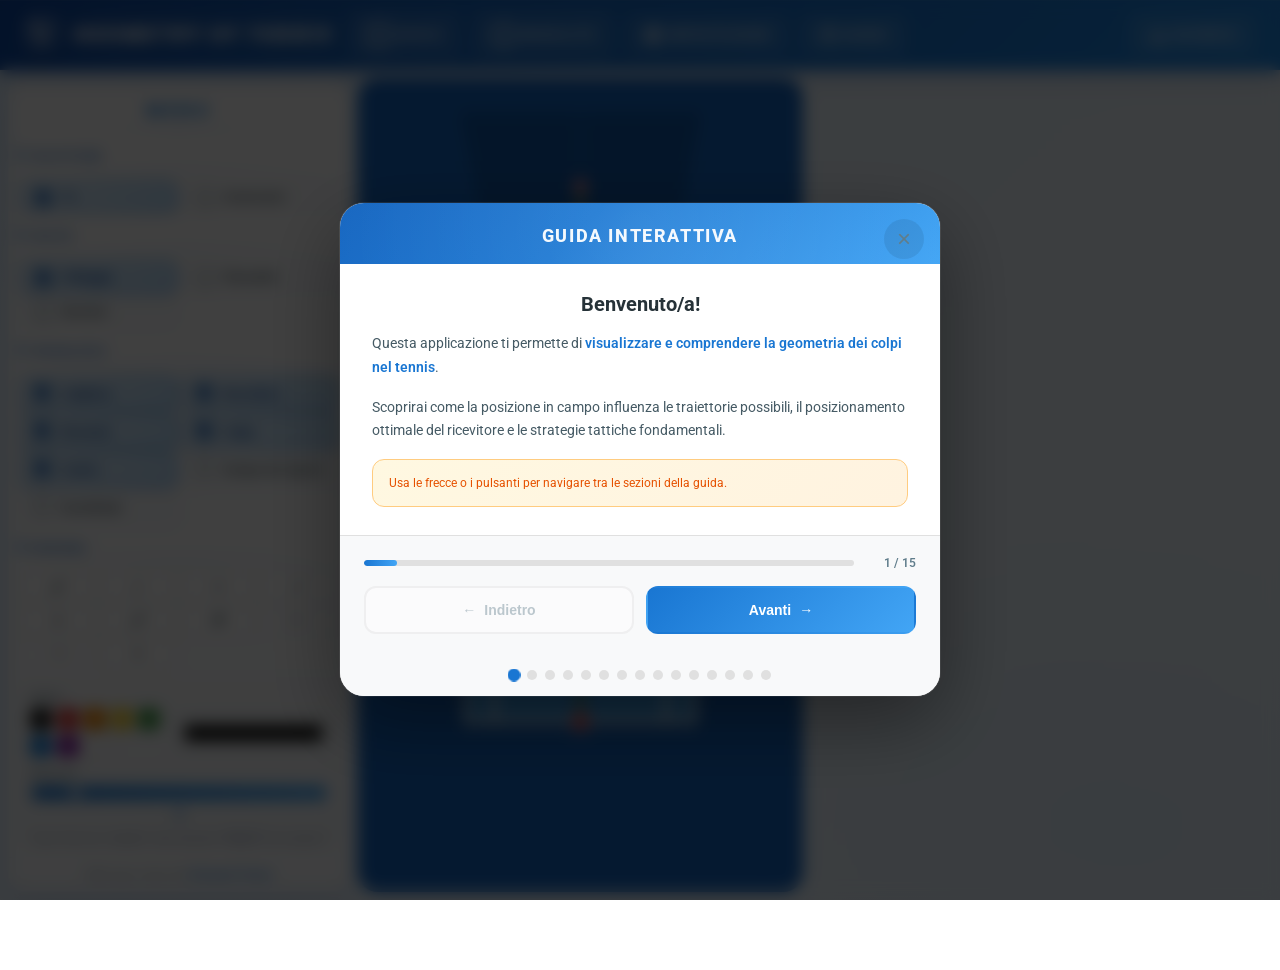
==== commit 09e7f20b: "VERSIONE SENZA LEZIONI" ====
--- a/index.html
+++ b/index.html
@@ -107,7 +107,7 @@
                 </div>
                 
                 <!-- Step 5: Modalità -->
-                <div class="tutorial-step" data-step="6">
+                <div class="tutorial-step" data-step="5">
                     <h2>Le Modalità</h2>
                     <p>L'app offre <strong>tre modalità</strong> di visualizzazione:</p>
                     <ul class="tutorial-list">
@@ -119,8 +119,8 @@
                     </div>
                 </div>
                 
-                <!-- Step 7: Tipi di Gioco -->
-                <div class="tutorial-step" data-step="7">
+                <!-- Step 6: Tipi di Gioco -->
+                <div class="tutorial-step" data-step="6">
                     <h2>Singolare e Doppio</h2>
                     <p>Puoi studiare la tattica di entrambi i <strong>tipi di gioco</strong> del tennis:</p>
                     <ul class="tutorial-list">
@@ -132,8 +132,8 @@
                     </div>
                 </div>
                 
-                <!-- Step 8: 2 Colpi -->
-                <div class="tutorial-step" data-step="8">
+                <!-- Step 7: 2 Colpi -->
+                <div class="tutorial-step" data-step="7">
                     <h2>Modalità 2 Colpi</h2>
                     <p>La modalità <strong>2 Colpi</strong> mostra simultaneamente:</p>
                     <ul class="tutorial-list">
@@ -148,8 +148,8 @@
                     </div>
                 </div>
                 
-                <!-- Step 9: Dinamico -->
-                <div class="tutorial-step" data-step="9">
+                <!-- Step 8: Dinamico -->
+                <div class="tutorial-step" data-step="8">
                     <h2>Modalità Dinamico</h2>
                     <p>La <strong>modalità Dinamico</strong> permette di simulare punti completi:</p>
                     <ul class="tutorial-list">
@@ -164,8 +164,8 @@
                     </div>
                 </div>
                 
-                <!-- Step 10: Scelta Colpitore -->
-                <div class="tutorial-step" data-step="10">
+                <!-- Step 9: Scelta Colpitore -->
+                <div class="tutorial-step" data-step="9">
                     <h2>Scelta del Colpitore</h2>
                     <p>Puoi scegliere <strong>chi sta colpendo</strong>:</p>
                     <ul class="tutorial-list">
@@ -177,8 +177,8 @@
                     </div>
                 </div>
                 
-                <!-- Step 11: Scelta Tipologia -->
-                <div class="tutorial-step" data-step="11">
+                <!-- Step 10: Scelta Tipologia -->
+                <div class="tutorial-step" data-step="10">
                     <h2>Scelta del Colpo</h2>
                     <p>Ogni <strong>tipo di colpo</strong> ha caratteristiche geometriche diverse:</p>
                     <ul class="tutorial-list">
@@ -194,8 +194,8 @@
                     </div>
                 </div>
                 
-                <!-- Step 12: Visualizza e Disegna -->
-                <div class="tutorial-step" data-step="12">
+                <!-- Step 11: Visualizza e Disegna -->
+                <div class="tutorial-step" data-step="11">
                     <h2>Visualizza e Disegna</h2>
                     <p>Il menu include due sezioni per personalizzare la visualizzazione:</p>
                     <ul class="tutorial-list">
@@ -209,24 +209,8 @@
                     </div>
                 </div>
                 
-                <!-- Lezioni didattiche -->
-                <div class="tutorial-step" data-step="13">
-                    <h2>Le Lezioni</h2>
-                    <p>Dalla <strong>barra in alto</strong> puoi aprire la sezione <strong>Lezioni</strong>: troverai contenuti di approfondimento che integrano l’uso del campo interattivo.</p>
-                    <ul class="tutorial-list">
-                        <li><strong>Approfondimenti guidati:</strong> spiegazioni e grafiche fisse pronte per lo studio</li>
-                        <li><strong>Stesso strumento, altro ritmo:</strong> utile quando vuoi concentrarti sul testo e sulle figure senza muovere subito i controlli</li>
-                        <li><strong>Torna al campo:</strong> dalla stessa barra puoi chiudere le lezioni e tornare alla vista principale con menu e campi</li>
-                    </ul>
-                    <div class="tutorial-tip">
-                        <span>Le lezioni sono pensate per il percorso didattico; il campo interattivo della home resta il punto di partenza per sperimentare in autonomia.</span>
-                    </div>
-                    <div data-highlight="top-bar-lezioni">
-                    </div>
-                </div>
-                
-                <!-- Step 13: A cosa serve l'app -->
-                <div class="tutorial-step" data-step="14">
+                <!-- Step 12: A cosa serve l'app -->
+                <div class="tutorial-step" data-step="12">
                     <h2>Per cosa è utile Geometry of Tennis</h2>
                     <p>Questa applicazione è progettata per:</p>
                     <ul class="tutorial-list">
@@ -238,8 +222,8 @@
                     <p>È uno <strong>strumento didattico</strong> per migliorare la comprensione tattica del gioco.</p>
                 </div>
                 
-                <!-- Step 14: A cosa NON serve l'app -->
-                <div class="tutorial-step" data-step="15">
+                <!-- Step 13: A cosa NON serve l'app -->
+                <div class="tutorial-step" data-step="13">
                     <h2>Per cosa NON è utile Geometry of Tennis</h2>
                     <p>In questa applicazione non si analizzano certi aspetti, come:</p>
                     <ul class="tutorial-list">
@@ -253,8 +237,8 @@
                     </div>
                 </div>
                 
-                <!-- Step 15: Finale -->
-                <div class="tutorial-step" data-step="16">
+                <!-- Step 14: Finale -->
+                <div class="tutorial-step" data-step="14">
                     <h2>Inizia a Esplorare!</h2>
                     <p>Ora hai tutte le informazioni necessarie per utilizzare l'applicazione.</p>
                     <ul class="tutorial-list">
@@ -272,7 +256,7 @@
                     <div class="progress-bar">
                         <div class="progress-fill" id="tutorialProgressFill"></div>
                     </div>
-                    <span class="progress-text" id="tutorialProgressText">1 / 16</span>
+                    <span class="progress-text" id="tutorialProgressText">1 / 15</span>
                 </div>
                 <div class="tutorial-navigation">
                     <button id="tutorialPrev" class="tutorial-nav-btn" disabled>
@@ -288,7 +272,7 @@
         </div>
     </div>
     
-    <!-- Top Bar (desktop sempre; in vista Lezioni anche su mobile) -->
+    <!-- Top Bar (desktop) -->
     <div class="top-bar" id="appTopBar" role="banner">
         <div class="top-bar-left">
             <div class="app-logo top-bar-logo">
@@ -325,38 +309,6 @@
                     </svg>
                     <span class="top-bar-label">Guida</span>
                 </button>
-                <button id="topBarLezioni" class="top-bar-item" title="Lezioni" type="button">
-                    <svg class="top-bar-icon" viewBox="0 0 24 24" width="20" height="20" aria-hidden="true">
-                        <path fill="currentColor" d="M18,2H12C9.79,2 8,3.79 8,6V20C8,21.1 8.9,22 10,22H18C19.1,22 20,21.1 20,20V4C20,2.9 19.1,2 18,2M18,20H10V6C10,4.9 10.9,4 12,4H18V20M4,8H6V20C6,21.1 6.9,22 8,22H8V24H6C3.79,24 2,22.21 2,20V8C2,6.9 2.9,6 4,6H4V8Z"/>
-                    </svg>
-                    <span class="top-bar-label">Lezioni</span>
-                </button>
-            </div>
-            <div class="top-bar-segment top-bar-segment--lezioni" id="topBarSegmentLezioni" hidden aria-hidden="true">
-                <button id="topBarLezioniBack" class="top-bar-item top-bar-item--back" type="button" title="Torna al menu principale con campo e comandi" aria-label="Torna alla Home">
-                    <svg class="top-bar-icon" viewBox="0 0 24 24" width="20" height="20" aria-hidden="true">
-                        <path fill="currentColor" d="M20,11V13H8L13.5,18.5L12.08,19.92L4.16,12L12.08,4.08L13.5,5.5L8,11H20Z"/>
-                    </svg>
-                    <span class="top-bar-label">Torna alla Home</span>
-                </button>
-                <span id="topBarLezioniCurrent" class="top-bar-item" title="Sezione attiva" aria-current="page">
-                    <svg class="top-bar-icon" viewBox="0 0 24 24" width="20" height="20" aria-hidden="true">
-                        <path fill="currentColor" d="M18,2H12C9.79,2 8,3.79 8,6V20C8,21.1 8.9,22 10,22H18C19.1,22 20,21.1 20,20V4C20,2.9 19.1,2 18,2M18,20H10V6C10,4.9 10.9,4 12,4H18V20M4,8H6V20C6,21.1 6.9,22 8,22H8V24H6C3.79,24 2,22.21 2,20V8C2,6.9 2.9,6 4,6H4V8Z"/>
-                    </svg>
-                    <span class="top-bar-label">Lezioni</span>
-                </span>
-            </div>
-            <div class="top-bar-segment top-bar-segment--lezione-read" id="topBarSegmentLezioneRead" hidden aria-hidden="true">
-                <button id="topBarLezioneBackList" class="top-bar-item top-bar-item--back" type="button" title="Torna all'elenco delle lezioni" aria-label="Torna all'elenco delle lezioni">
-                    <svg class="top-bar-icon" viewBox="0 0 24 24" width="20" height="20" aria-hidden="true">
-                        <path fill="currentColor" d="M20,11V13H8L13.5,18.5L12.08,19.92L4.16,12L12.08,4.08L13.5,5.5L8,11H20Z"/>
-                    </svg>
-                    <span class="top-bar-label">Torna all'elenco</span>
-                </button>
-                <span id="topBarLezioneReadTitle" class="top-bar-item top-bar-item--current top-bar-lezione-title" role="status" aria-label="Lezione 1 - Singolare" aria-current="page">
-                    <span class="top-bar-lezione-title-full">Lezione 1 - Singolare</span>
-                    <span class="top-bar-lezione-title-short" aria-hidden="true">Lezione 1 - S</span>
-                </span>
             </div>
         </div>
         <div class="top-bar-right">
@@ -603,138 +555,6 @@
                 </button>
             </div>
         </div>
-    </div>
-
-    <!-- Schermata a piena pagina: elenco lezioni (futuro: apertura singole lezioni) -->
-    <div id="lezioniScreen" class="lezioni-screen" hidden inert>
-        <main class="lezioni-screen-inner" id="lezioniScreenMain" aria-label="Contenuto lezioni">
-            <div id="lezioniListView" class="lezioni-list-view">
-            <header class="lezioni-page-header">
-                <h1 class="lezioni-page-title">Lezioni</h1>
-                <p class="lezioni-page-subtitle">Geometria e tattica applicate al tennis, spiegate passo dopo passo</p>
-            </header>
-            <div class="lezioni-screen-columns">
-                <section class="lezioni-group" aria-labelledby="lezioniSingolareHeading">
-                    <h2 id="lezioniSingolareHeading" class="lezioni-group-title">Singolare</h2>
-                    <ul class="lezioni-list" id="lezioniListSingolare" data-ambito="singolare" aria-label="Lezioni di singolare">
-                        <li>
-                            <button type="button" class="lezioni-list-link lezioni-list-link--lesson" id="lezionePericoloIndietroBtn" data-lezione="pericolo-indietro" aria-label="Lezione 1. Il Pericolo di Stare Troppo Indietro">
-                                <span class="lezioni-list-lesson-badge">Lezione 1</span>
-                                <span class="lezioni-list-lesson-name">Il Pericolo di Stare Troppo Indietro</span>
-                            </button>
-                        </li>
-                        <li>
-                            <button type="button" class="lezioni-list-link lezioni-list-link--lesson" data-lezione="midpoint-fondo" aria-label="Lezione 2. Il Mid-Point da Fondo">
-                                <span class="lezioni-list-lesson-badge">Lezione 2</span>
-                                <span class="lezioni-list-lesson-name">Il Mid-Point da Fondo</span>
-                            </button>
-                        </li>
-                        <li>
-                            <button type="button" class="lezioni-list-link lezioni-list-link--lesson" data-lezione="midpoint-rete" aria-label="Lezione 3. Il Mid-Point a Rete">
-                                <span class="lezioni-list-lesson-badge">Lezione 3</span>
-                                <span class="lezioni-list-lesson-name">Il Mid-Point a Rete</span>
-                            </button>
-                        </li>
-                        <li>
-                            <button type="button" class="lezioni-list-link lezioni-list-link--lesson" data-lezione="colpire-prima" aria-label="Lezione 4. I Vantaggi di Colpire Prima">
-                                <span class="lezioni-list-lesson-badge">Lezione 4</span>
-                                <span class="lezioni-list-lesson-name">I Vantaggi di Colpire Prima</span>
-                            </button>
-                        </li>
-                    </ul>
-                    <p class="lezioni-empty-hint">Nessuna lezione in elenco.</p>
-                </section>
-                <section class="lezioni-group" aria-labelledby="lezioniDoppioHeading">
-                    <h2 id="lezioniDoppioHeading" class="lezioni-group-title">Doppio</h2>
-                    <ul class="lezioni-list" id="lezioniListDoppio" data-ambito="doppio" aria-label="Lezioni di doppio"></ul>
-                    <p class="lezioni-empty-hint">Nessuna lezione in elenco.</p>
-                </section>
-            </div>
-            </div>
-
-            <article id="lezionePericoloArticle" class="lezione-article lezione-article--pericolo" hidden inert>
-                <div class="lezione-pericolo-layout">
-                    <div class="lezione-pericolo-text" id="lezionePericoloText">
-                        <p class="lezione-article-eyebrow">Lezione 1</p>
-                        <h2 class="lezione-article-title">Il Pericolo di Stare Troppo Indietro</h2>
-                        <p>Spesso i giocatori scelgono di posizionarsi in una posizione arretrata del campo, soprattutto nei momenti di tensione, perché questa può dare una sensazione di sicurezza.</p>
-                        <p>Stare indietro nel campo dà sicuramente più tempo per reagire e recuperare il colpo dell'avversario, ma porta con sé un grande rischio.</p>
-                        <p>Come si vede dalle immagini, un giocatore che si muove ad un metro dietro la linea di fondo (primo campo), se l'avversario colpisce dal centro del campo deve coprire circa 10 metri. Se invece lo stesso giocatore si sposta a 3 metri dietro la linea di fondo, allora lo spazio da coprire aumenta di un metro.</p>
-                        <p>Questa differenza è molto importante: può fare la differenza tra un colpo recuperato ed un vincente subito, oltre a portare a dover correre per molti più metri; nell'arco della partita ciò può generare fatica in più.</p>
-                        <p>Il senso di sicurezza quindi può risultare soltanto un'illusione, perché aumenta gli spazi a disposizione dell'avversario e ci costringe a compiere sforzi maggiori.</p>
-                    </div>
-                    <div class="lezione-pericolo-courts">
-                        <figure class="lezione-figure">
-                            <div id="lessonPericoloEmbedLeft" class="lezione-embed" aria-label="Esempio: un metro dietro la linea, ricevitore in Campo A"></div>
-                        </figure>
-                        <figure class="lezione-figure">
-                            <div id="lessonPericoloEmbedRight" class="lezione-embed" aria-label="Esempio: tre metri dietro la linea, ricevitore in Campo A"></div>
-                        </figure>
-                    </div>
-                </div>
-            </article>
-
-            <article id="lezioneMidpointArticle" class="lezione-article lezione-article--pericolo" hidden inert>
-                <div class="lezione-pericolo-layout">
-                    <div class="lezione-pericolo-text" id="lezioneMidpointText">
-                        <p class="lezione-article-eyebrow">Lezione 2</p>
-                        <h2 class="lezione-article-title">Il Mid-Point da Fondo</h2>
-                        <p>Quando ci si prepara a ricevere il colpo dell'avversario l'obiettivo è farsi trovare nel punto che sia intermedio tra le possibili traiettorie che il colpo dell'avversario può raggiungere.</p>
-                        <p>Questo punto si chiama Mid-Point e nella maggior parte dei casi non è esattamente il centro del campo. Nelle immagini le linee tratteggiate rappresentano la posizione del Mid-Point per ogni posizione in cui ti puoi trovare, e si muove rispetto al punto da cui parte il colpo avversario.</p>
-                        <p>Quando sei a fondo, il Mid-Point si trova a destra del centro del campo se l'avversario colpisce dal proprio lato destro, mentre si trova alla sinistra del centro del campo se l'avversario colpisce dal suo lato sinistro.</p>
-                        <p>Questo avviene perché l'avversario può trovare delle traiettorie strette sull'incrociato che sono impossibili sul lungolinea.</p>
-                    </div>
-                    <div class="lezione-pericolo-courts">
-                        <figure class="lezione-figure">
-                            <div id="lessonMidpointEmbedLeft" class="lezione-embed" aria-label="Mid-Point: avversario da destra, Campo B (−90;0), ricevitore Campo A (20;−36)"></div>
-                        </figure>
-                        <figure class="lezione-figure">
-                            <div id="lessonMidpointEmbedRight" class="lezione-embed" aria-label="Mid-Point: avversario da sinistra, Campo B (90;0), ricevitore Campo A (−20;−36)"></div>
-                        </figure>
-                    </div>
-                </div>
-            </article>
-
-            <article id="lezioneMidpointReteArticle" class="lezione-article lezione-article--pericolo" hidden inert>
-                <div class="lezione-pericolo-layout">
-                    <div class="lezione-pericolo-text" id="lezioneMidpointReteText">
-                        <p class="lezione-article-eyebrow">Lezione 3</p>
-                        <h2 class="lezione-article-title">Il Mid-Point a Rete</h2>
-                        <p>Nella <button type="button" class="lezione-cross-ref" data-lezione="midpoint-fondo" aria-label="Apri la Lezione 2, Il Mid-Point da Fondo">Lezione 2</button> abbiamo visto come il Mid-Point, ovvero il punto ottimale in cui farsi trovare per poter rispondere al colpo dell'avversario, si muova rispetto alla posizione dell'avversario quando sei a fondo.</p>
-                        <p>Le cose cambiano invece quando sei a rete: in questo caso bisogna posizionarsi in modo da coprire un po' di più il lungolinea.</p>
-                        <p>Come si vede dalle immagini quindi è corretto posizionarsi alla sinistra del centro del campo quando l'avversario colpisce dalla sua destra, mentre è bene essere spostati sulla destra se l'avversario colpisce dalla propria sinistra.</p>
-                    </div>
-                    <div class="lezione-pericolo-courts">
-                        <figure class="lezione-figure">
-                            <div id="lessonMidpointReteEmbedLeft" class="lezione-embed" aria-label="Mid-Point a rete: avversario da destra, Campo B (−90;−50), ricevitore Campo A (−20;250)"></div>
-                        </figure>
-                        <figure class="lezione-figure">
-                            <div id="lessonMidpointReteEmbedRight" class="lezione-embed" aria-label="Mid-Point a rete: avversario da sinistra, Campo B (90;−50), ricevitore Campo A (20;250)"></div>
-                        </figure>
-                    </div>
-                </div>
-            </article>
-
-            <article id="lezioneColpirePrimaArticle" class="lezione-article lezione-article--pericolo" hidden inert>
-                <div class="lezione-pericolo-layout">
-                    <div class="lezione-pericolo-text" id="lezioneColpirePrimaText">
-                        <p class="lezione-article-eyebrow">Lezione 4</p>
-                        <h2 class="lezione-article-title">I Vantaggi di Colpire Prima</h2>
-                        <p>Capita che per stanchezza o per pigrizia si scelga di fare un colpo da una posizione arretrata aspettando la palla, anche se potenzialmente ci sarebbe la possibilità di colpire la palla in anticipo e da una posizione più avanzata.</p>
-                        <p>Questa scelta viene presa spesso non rendendosi conto dei vantaggi geometrici che comporta colpire da una posizione avanzata, dato che aumentano gli angoli a disposizione e l'avversario è costretto a coprire una porzione maggiore di campo.</p>
-                        <p>Dalle immagini viene mostrato come colpire da due passi più avanti può considerevolmente aumentare gli angoli a disposizione e la possibilità di portare l'avversario in una situazione per lui difensiva.</p>
-                    </div>
-                    <div class="lezione-pericolo-courts">
-                        <figure class="lezione-figure">
-                            <div id="lessonColpirePrimaEmbedLeft" class="lezione-embed" aria-label="Colpire prima: Tu, palleggio, colpitore Campo A (90;0), ricevitore Campo B (−33;−24), Campo da coprire"></div>
-                        </figure>
-                        <figure class="lezione-figure">
-                            <div id="lessonColpirePrimaEmbedRight" class="lezione-embed" aria-label="Colpire prima: Tu, palleggio, colpitore Campo A (90;65), ricevitore Campo B (−33;−24), Campo da coprire"></div>
-                        </figure>
-                    </div>
-                </div>
-            </article>
-        </main>
     </div>
 
     <div id="mainAppView" class="page-container">
@@ -1621,13 +1441,7 @@
                     </svg>
                     <span>Guida</span>
                 </button>
-                <button id="mobileDrawerLezioni" class="mobile-drawer-item" type="button">
-                    <svg viewBox="0 0 24 24" width="24" height="24" aria-hidden="true">
-                        <path fill="currentColor" d="M18,2H12C9.79,2 8,3.79 8,6V20C8,21.1 8.9,22 10,22H18C19.1,22 20,21.1 20,20V4C20,2.9 19.1,2 18,2M18,20H10V6C10,4.9 10.9,4 12,4H18V20M4,8H6V20C6,21.1 6.9,22 8,22H8V24H6C3.79,24 2,22.21 2,20V8C2,6.9 2.9,6 4,6H4V8Z"/>
-                    </svg>
-                    <span>Lezioni</span>
-                </button>
-                
+
                 <!-- Gioco -->
                 <div class="mobile-drawer-settings-group">
                     <h4 class="mobile-drawer-settings-title">Gioco</h4>
--- a/styles.css
+++ b/styles.css
@@ -17,7 +17,7 @@
     --mobile-settings-bar-height: 82px;
     --mobile-dinamico-bar-height: 0px;
     --mobile-dinamico-court-shift: 0px;
-    /* Stessa sorgente per top bar desktop (>=901), barra home mobile, top bar Lezioni mobile */
+    /* Stessa sorgente per top bar desktop (>=901) e barra home mobile */
     --app-topbar-gradient: linear-gradient(135deg, #0d47a1 0%, #1565c0 35%, #1976d2 70%, #1e88e5 100%);
     --app-topbar-box-shadow:
         0 4px 22px rgba(13, 71, 161, 0.28),
@@ -173,7 +173,7 @@
 }
 
 @media (min-width: 901px) and (max-width: 1080px) {
-    body:not(.app-view-lezioni) .top-bar-segment--app .top-bar-label {
+    .top-bar-segment--app .top-bar-label {
         position: absolute;
         width: 1px;
         height: 1px;
@@ -185,7 +185,7 @@
         border: 0;
     }
 
-    body:not(.app-view-lezioni) .top-bar-segment--app .top-bar-item {
+    .top-bar-segment--app .top-bar-item {
         padding: 9px 11px;
     }
 }
@@ -324,775 +324,12 @@
     padding-top: 0 !important;
 }
 
-/* Top bar: segmenti app vs vista Lezioni */
+/* Top bar: segmenti */
 .top-bar-segment {
     display: flex;
     align-items: center;
     gap: 10px;
     flex-wrap: wrap;
-}
-
-.top-bar-segment--lezioni {
-    display: none;
-}
-
-body.app-view-lezioni .top-bar-segment--app {
-    display: none;
-}
-
-body.app-view-lezioni .top-bar-segment--lezioni {
-    display: flex;
-}
-
-.top-bar-segment--lezione-read {
-    display: none;
-}
-
-body.app-view-lezioni.app-view-lezione-pericolo .top-bar-segment--lezioni {
-    display: none !important;
-}
-
-body.app-view-lezioni.app-view-lezione-pericolo .top-bar-segment--lezione-read {
-    display: flex;
-}
-
-.top-bar-lezione-title {
-    max-width: min(320px, 58vw);
-    font-family: 'Poppins', 'Roboto', sans-serif;
-    font-size: 13px;
-    font-weight: 800;
-    font-style: normal;
-    letter-spacing: 0.06em;
-    line-height: 1.2;
-    white-space: normal;
-    text-align: center;
-    padding-left: 10px;
-    padding-right: 10px;
-}
-
-/* Desktop: titolo lezione completo; mobile: override sotto */
-.top-bar-lezione-title-short {
-    display: none;
-}
-
-.top-bar-lezione-title-full {
-    display: inline;
-}
-
-/* Pill "Lezioni" in vista: stesso stile .active dei tab; non cliccabile */
-#topBarLezioniCurrent {
-    position: relative;
-    pointer-events: none;
-    cursor: default;
-}
-
-#topBarLezioniCurrent.top-bar-item.active:hover {
-    background: #ffffff;
-    color: #1976d2;
-    transform: none;
-    box-shadow: 0 2px 8px rgba(0, 0, 0, 0.15);
-}
-
-.top-bar-item--back {
-    background: rgba(255, 255, 255, 0.22);
-}
-
-/* Vista Lezioni: stessa top bar anche su mobile (colori/anim = home mobile + top bar desktop) */
-@media (max-width: 900px) {
-    body.app-view-lezioni .top-bar {
-        display: flex;
-        padding: 0 10px 0 10px;
-        align-items: center;
-        gap: 4px;
-        background: var(--app-topbar-gradient);
-        box-shadow: var(--app-topbar-box-shadow);
-        border-bottom: var(--app-topbar-border-bottom);
-    }
-
-    body.app-view-lezioni .top-bar::after {
-        content: '';
-        position: absolute;
-        left: 0;
-        right: 0;
-        bottom: 0;
-        height: 1px;
-        background: var(--app-topbar-bottom-line);
-        pointer-events: none;
-    }
-
-    /* In vista lezioni non serve Scarica; libera spazio a sinistra */
-    body.app-view-lezioni .top-bar-right {
-        display: none;
-    }
-
-    /* Logo + “Geometry of Tennis”: stessa tipografia della home mobile (.mobile-nav-title) */
-    body.app-view-lezioni .top-bar-logo {
-        display: flex;
-        flex-direction: row;
-        align-items: center;
-        flex: 0 1 auto;
-        min-width: 0;
-        max-width: min(58%, 248px);
-        margin-right: 0;
-        gap: 8px;
-    }
-
-    body.app-view-lezioni .top-bar-logo .app-logo-mark {
-        width: 38px;
-        height: 38px;
-        padding: 6px;
-        border-radius: 10px;
-        flex-shrink: 0;
-    }
-
-    body.app-view-lezioni .top-bar-logo .top-bar-title {
-        margin: 0;
-        font-size: 14px;
-        font-weight: 800;
-        letter-spacing: var(--app-topbar-title-letter-spacing);
-        line-height: 1.2;
-        text-transform: uppercase;
-        font-style: italic;
-        white-space: normal;
-        text-align: left;
-        text-shadow: 0 0 20px rgba(255, 255, 255, 0.4);
-        filter: var(--app-topbar-title-shadow);
-        overflow: visible;
-        animation: gradientShift 4s ease infinite;
-    }
-
-    body.app-view-lezioni .top-bar-left {
-        flex: 1;
-        min-width: 0;
-        gap: 8px;
-        align-items: center;
-    }
-
-    body.app-view-lezioni .top-bar-segment--lezioni,
-    body.app-view-lezioni .top-bar-segment--lezione-read {
-        flex: 1;
-        min-width: 0;
-        justify-content: flex-end;
-        align-items: center;
-        gap: 8px;
-        flex-wrap: nowrap;
-    }
-
-    /* Indietro: solo freccia; bordo leggero */
-    body.app-view-lezioni .top-bar-item--back .top-bar-label {
-        position: absolute;
-        width: 1px;
-        height: 1px;
-        padding: 0;
-        margin: -1px;
-        overflow: hidden;
-        clip: rect(0, 0, 0, 0);
-        white-space: nowrap;
-        border: 0;
-    }
-
-    /* Pulsanti: stessi colori/transition/active della top bar >=901 */
-    body.app-view-lezioni .top-bar .top-bar-item {
-        position: relative;
-        padding: 10px 18px;
-        background: rgba(255, 255, 255, 0.1);
-        border: 1px solid rgba(255, 255, 255, 0);
-        backdrop-filter: blur(4px);
-        -webkit-backdrop-filter: blur(4px);
-        transition:
-            background 0.25s ease,
-            color 0.25s ease,
-            transform 0.18s ease,
-            box-shadow 0.25s ease,
-            border-color 0.2s ease;
-    }
-
-    body.app-view-lezioni .top-bar .top-bar-item:hover {
-        background: rgba(255, 255, 255, 0.22);
-        border-color: rgba(255, 255, 255, 0.18);
-        color: #ffffff;
-        transform: translateY(-1px);
-        box-shadow:
-            0 4px 14px rgba(0, 0, 0, 0.22),
-            inset 0 1px 0 rgba(255, 255, 255, 0.2);
-    }
-
-    body.app-view-lezioni .top-bar .top-bar-item:active {
-        transform: translateY(0);
-    }
-
-    body.app-view-lezioni .top-bar .top-bar-item:focus-visible {
-        outline: 2px solid #ffffff;
-        outline-offset: 2px;
-    }
-
-    body.app-view-lezioni .top-bar .top-bar-item.active {
-        background: #ffffff;
-        color: #0d47a1;
-        box-shadow:
-            0 6px 18px rgba(0, 0, 0, 0.22),
-            0 0 0 1px rgba(13, 71, 161, 0.1);
-    }
-
-    body.app-view-lezioni .top-bar .top-bar-item.active::after {
-        content: '';
-        position: absolute;
-        left: 50%;
-        bottom: -6px;
-        transform: translateX(-50%);
-        width: 18px;
-        height: 3px;
-        border-radius: 3px;
-        background: #ffffff;
-        box-shadow: 0 2px 8px rgba(255, 255, 255, 0.55);
-    }
-
-    body.app-view-lezioni .top-bar .top-bar-item--back {
-        padding: 8px 11px;
-        flex-shrink: 0;
-        border-radius: 8px;
-    }
-
-    /* Mobile: in barra solo logo + indietro (nè pill “Lezioni” nè titolo lezione) */
-    body.app-view-lezioni #topBarLezioniCurrent {
-        display: none !important;
-    }
-
-    body.app-view-lezioni #topBarLezioneReadTitle {
-        display: none !important;
-    }
-
-    body.app-view-lezioni {
-        overflow: hidden;
-    }
-}
-
-/* Schermata elenco lezioni (senza campo / menu) */
-#lezioniScreen[hidden] {
-    display: none !important;
-}
-
-#lezioniScreen {
-    position: fixed;
-    left: 0;
-    right: 0;
-    top: var(--top-bar-height);
-    bottom: 0;
-    z-index: 85;
-    font-family: 'Roboto', Arial, sans-serif;
-    background:
-        radial-gradient(ellipse 100% 80% at 10% 0%, rgba(255, 255, 255, 0.7) 0%, transparent 55%),
-        radial-gradient(ellipse 60% 40% at 100% 20%, rgba(187, 222, 251, 0.45) 0%, transparent 50%),
-        linear-gradient(160deg, #e8f4fd 0%, #f0f7ff 38%, #e3f2fd 100%);
-    overflow-y: auto;
-    overflow-x: hidden;
-    -webkit-overflow-scrolling: touch;
-}
-
-body.app-view-lezioni #mainAppView {
-    display: none !important;
-}
-
-.lezioni-screen-inner {
-    max-width: 920px;
-    margin: 0 auto;
-    padding: 24px var(--mobile-side-padding) calc(40px + env(safe-area-inset-bottom, 0px));
-    box-sizing: border-box;
-}
-
-/* Intestazione elenco lezioni */
-.lezioni-page-header {
-    margin: 0 0 2rem 0;
-    padding: 0 0 1.5rem 0;
-    border-bottom: 1px solid rgba(25, 118, 210, 0.14);
-    text-align: left;
-    position: relative;
-}
-
-.lezioni-page-header::after {
-    content: '';
-    position: absolute;
-    left: 0;
-    bottom: -1px;
-    width: 120px;
-    height: 3px;
-    border-radius: 3px;
-    background: linear-gradient(90deg, #1976d2, rgba(25, 118, 210, 0.15));
-}
-
-/* Titoli: Poppins come "MENU" nel sidebar; testo: Roboto (ereditato da #lezioniScreen) */
-.lezioni-page-title {
-    font-family: 'Poppins', 'Roboto', sans-serif;
-    font-size: clamp(1.5rem, 2vw, 1.75rem);
-    font-weight: 800;
-    font-style: normal;
-    letter-spacing: 0.1em;
-    text-transform: none;
-    margin: 0 0 0.45rem 0;
-    line-height: 1.2;
-    text-shadow: none;
-    background: linear-gradient(135deg, #1976d2 0%, #42a5f5 100%);
-    -webkit-background-clip: text;
-    -webkit-text-fill-color: transparent;
-    background-clip: text;
-}
-
-.lezioni-page-subtitle {
-    margin: 0;
-    max-width: 32rem;
-    font-family: 'Roboto', Arial, sans-serif;
-    font-size: 0.95rem;
-    line-height: 1.5;
-    color: #455a64;
-    font-weight: 400;
-}
-
-/* Lezione singola: griglia larga, testo con margini simmetrici, non “chiusa” a 920px al centro */
-body.app-view-lezione-pericolo .lezioni-screen-inner {
-    max-width: min(1680px, 100%);
-    margin: 0;
-    padding-top: 28px;
-    padding-left: max(28px, 4.5vw);
-    padding-right: max(28px, 4.5vw);
-}
-
-.lezioni-screen-columns {
-    display: grid;
-    grid-template-columns: 1fr 1fr;
-    gap: 32px 28px;
-    align-items: start;
-}
-
-@media (max-width: 720px) {
-    .lezioni-screen-columns {
-        grid-template-columns: 1fr;
-    }
-
-    .lezioni-group {
-        padding: 18px 16px 14px;
-    }
-
-    .lezioni-page-header {
-        margin-bottom: 1.5rem;
-    }
-}
-
-/* Lezione: testo a sinistra, due campi a destra */
-.lezione-article {
-    max-width: 100%;
-}
-
-.lezione-article--pericolo {
-    animation: lezioneArticleIn 0.45s ease-out both;
-}
-
-@media (prefers-reduced-motion: reduce) {
-    .lezione-article--pericolo {
-        animation: none;
-    }
-}
-
-@keyframes lezioneArticleIn {
-    from {
-        opacity: 0;
-        transform: translateY(8px);
-    }
-    to {
-        opacity: 1;
-        transform: translateY(0);
-    }
-}
-
-/* Griglia: testo più stretto | più spazio ai campi (evita tagli ai lati) */
-.lezione-pericolo-layout {
-    display: grid;
-    grid-template-columns: minmax(220px, 0.75fr) minmax(0, 1.45fr);
-    gap: 28px 32px;
-    align-items: start;
-}
-
-.lezione-pericolo-text {
-    font-family: 'Roboto', Arial, sans-serif;
-    justify-self: start;
-    text-align: left;
-    max-width: 40rem;
-    padding: clamp(22px, 3vw, 32px) clamp(22px, 3vw, 36px) clamp(24px, 3.2vw, 36px);
-    padding-right: clamp(20px, 2.5vw, 40px);
-    box-sizing: border-box;
-    background: linear-gradient(165deg, rgba(255, 255, 255, 0.97) 0%, rgba(245, 251, 255, 0.92) 55%, rgba(227, 242, 253, 0.35) 100%);
-    border: 1px solid rgba(25, 118, 210, 0.12);
-    border-left: 4px solid #1976d2;
-    border-radius: 20px;
-    box-shadow:
-        0 4px 24px rgba(13, 71, 161, 0.07),
-        0 1px 0 rgba(255, 255, 255, 0.8) inset;
-}
-
-@media (min-width: 1101px) {
-    .lezione-pericolo-text {
-        max-width: min(31rem, 100%);
-    }
-}
-
-@media (max-width: 1100px) {
-    .lezione-pericolo-layout {
-        grid-template-columns: 1fr;
-    }
-
-    .lezione-pericolo-text {
-        grid-column: 1 / -1;
-    }
-
-    .lezione-pericolo-courts {
-        position: static;
-        grid-column: 1 / -1;
-    }
-}
-
-.lezione-article-title {
-    font-family: 'Poppins', 'Roboto', sans-serif;
-    font-size: clamp(1.15rem, 1.3vw, 1.35rem);
-    font-style: normal;
-    color: #0d47a1;
-    margin: 0 0 1.15rem 0;
-    line-height: 1.32;
-    font-weight: 700;
-    letter-spacing: 0.02em;
-}
-
-.lezione-pericolo-text p {
-    font-family: 'Roboto', Arial, sans-serif;
-    margin: 0 0 1rem 0;
-    font-size: 15px;
-    line-height: 1.65;
-    color: #37474f;
-}
-
-.lezione-pericolo-text p:last-child {
-    margin-bottom: 0;
-}
-
-.lezione-pericolo-courts {
-    display: grid;
-    grid-template-columns: 1fr 1fr;
-    gap: clamp(18px, 2.2vw, 28px);
-    align-items: start;
-    min-width: 0;
-}
-
-.lezione-figure {
-    margin: 0;
-    display: flex;
-    flex-direction: column;
-    gap: 0;
-}
-
-.lezione-embed {
-    width: 100%;
-    min-height: 0;
-    box-sizing: border-box;
-    pointer-events: none;
-    user-select: none;
-    padding: 0;
-    background: transparent;
-    border: none;
-    border-radius: 0;
-    box-shadow: none;
-}
-
-/*
- * Campi nelle lezioni: stesse regole della pagina principale
- * — Desktop: .svg-wrap { height:100%; } + svg { height:100%; width:auto; min-width:400px; }
- *   con altezza blocco = area utile come .page-container (100vh - topbar - 2em padding)
- * — Mobile: come .page-container (max-width:900px) .svg-wrap svg
- */
-@media (min-width: 901px) {
-    body.app-view-lezione-pericolo .lezione-embed {
-        display: flex;
-        align-items: center;
-        justify-content: center;
-        min-width: 0;
-        /* Allinea all’altezza interna del page-container sotto la topbar (stesso -2em del padding verticale) */
-        height: calc(100vh - var(--top-bar-height) - 2em);
-        max-height: calc(100vh - var(--top-bar-height) - 2em);
-    }
-
-    body.app-view-lezione-pericolo .lezione-embed .svg-wrap.primary,
-    body.app-view-lezione-pericolo .lezione-embed .lezione-embed-clone {
-        position: relative;
-        width: auto;
-        height: 100%;
-        min-width: min(100%, 400px);
-        max-width: 100%;
-        margin: 0 auto;
-        display: flex;
-        align-items: center;
-        justify-content: center;
-    }
-
-    body.app-view-lezione-pericolo .lezione-embed .svg-wrap.primary svg,
-    body.app-view-lezione-pericolo .lezione-embed .lezione-embed-clone svg {
-        height: 100%;
-        width: auto;
-        min-width: min(100%, 400px);
-        max-width: 100%;
-        max-height: none;
-        display: block;
-        border-radius: 20px;
-        box-shadow: 0 6px 24px rgba(0, 0, 0, 0.12);
-    }
-}
-
-/* Schermi medi/large: colonna campi sticky (come prima) */
-@media (min-width: 1101px) {
-    .lezione-pericolo-courts {
-        position: sticky;
-        top: 12px;
-        align-self: start;
-    }
-}
-
-/* Mobile: come campo principale in .page-container (max-width: 900px) */
-@media (max-width: 900px) {
-    .lezione-pericolo-courts {
-        grid-template-columns: 1fr;
-    }
-
-    body.app-view-lezione-pericolo .lezione-embed {
-        display: block;
-        height: auto;
-        max-height: none;
-    }
-
-    body.app-view-lezione-pericolo .lezione-embed .svg-wrap.primary,
-    body.app-view-lezione-pericolo .lezione-embed .lezione-embed-clone {
-        width: 100%;
-        height: auto;
-        min-width: 0;
-        max-width: 100%;
-        display: block;
-    }
-
-    body.app-view-lezione-pericolo .lezione-embed .svg-wrap.primary svg,
-    body.app-view-lezione-pericolo .lezione-embed .lezione-embed-clone svg {
-        width: 100%;
-        height: auto;
-        min-width: 0;
-        max-width: 100%;
-        max-height: calc(100vh - var(--mobile-safe-top) - var(--mobile-safe-bottom) - var(--mobile-settings-bar-height) - 70px);
-        max-height: calc(100dvh - var(--mobile-safe-top) - var(--mobile-safe-bottom) - var(--mobile-settings-bar-height) - 70px);
-        display: block;
-        border-radius: 20px;
-        box-shadow: 0 6px 24px rgba(0, 0, 0, 0.12);
-    }
-}
-
-.lezione-embed .arrow-container {
-    display: none !important;
-    pointer-events: none;
-}
-
-/* Elenco: link lezioni */
-.lezioni-list-link {
-    display: block;
-    width: 100%;
-    text-align: left;
-    position: relative;
-    padding: 14px 16px 14px 18px;
-    margin: 0;
-    font: inherit;
-    font-family: 'Roboto', Arial, sans-serif;
-    font-size: 14px;
-    line-height: 1.4;
-    color: #0d47a1;
-    background: linear-gradient(135deg, rgba(255, 255, 255, 0.95) 0%, #e8f4fc 100%);
-    border: 1px solid rgba(25, 118, 210, 0.22);
-    border-radius: 14px;
-    cursor: pointer;
-    box-shadow: 0 2px 10px rgba(25, 118, 210, 0.06);
-    transition:
-        background 0.25s ease,
-        border-color 0.25s ease,
-        box-shadow 0.25s ease,
-        transform 0.2s ease;
-}
-
-.lezioni-list-link::after {
-    content: '›';
-    position: absolute;
-    right: 14px;
-    top: 50%;
-    transform: translateY(-50%);
-    font-size: 1.25rem;
-    font-weight: 300;
-    color: rgba(25, 118, 210, 0.45);
-    line-height: 1;
-    transition: transform 0.2s ease, color 0.2s ease;
-    pointer-events: none;
-}
-
-.lezioni-list-link:hover {
-    background: linear-gradient(135deg, #ffffff 0%, #dcedfc 100%);
-    border-color: rgba(25, 118, 210, 0.45);
-    box-shadow: 0 6px 20px rgba(25, 118, 210, 0.12);
-    transform: translateY(-1px);
-}
-
-.lezioni-list-link:focus-visible {
-    background: linear-gradient(135deg, #ffffff 0%, #dcedfc 100%);
-    border-color: rgba(25, 118, 210, 0.45);
-    box-shadow: 0 0 0 3px rgba(25, 118, 210, 0.25);
-    outline: none;
-    transform: translateY(-1px);
-}
-
-.lezioni-list-link:hover::after,
-.lezioni-list-link:focus-visible::after {
-    color: #1976d2;
-    transform: translate(3px, -50%);
-}
-
-.lezioni-list-link--lesson {
-    display: flex;
-    flex-direction: column;
-    align-items: flex-start;
-    gap: 8px;
-    padding-right: 2.5rem;
-}
-
-.lezioni-list-lesson-badge {
-    display: inline-block;
-    font-family: 'Roboto', Arial, sans-serif;
-    font-size: 10px;
-    font-weight: 800;
-    letter-spacing: 0.12em;
-    text-transform: uppercase;
-    color: #0d47a1;
-    line-height: 1.2;
-    padding: 4px 10px;
-    border-radius: 999px;
-    background: linear-gradient(180deg, #e3f2fd 0%, #bbdefb 100%);
-    box-shadow: 0 1px 2px rgba(13, 71, 161, 0.12);
-}
-
-.lezioni-list-lesson-name {
-    font-family: 'Roboto', Arial, sans-serif;
-    font-size: 14.5px;
-    font-weight: 600;
-    color: #0d47a1;
-    line-height: 1.4;
-    padding-right: 0.5rem;
-}
-
-.lezione-article-eyebrow {
-    display: inline-block;
-    font-family: 'Roboto', Arial, sans-serif;
-    margin: 0 0 0.75rem 0;
-    font-size: 11px;
-    font-style: normal;
-    font-weight: 800;
-    letter-spacing: 0.12em;
-    text-transform: uppercase;
-    color: #0d47a1;
-    line-height: 1.2;
-    padding: 6px 14px;
-    border-radius: 999px;
-    background: linear-gradient(180deg, #e3f2fd 0%, #c5e3f6 100%);
-    box-shadow: 0 1px 3px rgba(25, 118, 210, 0.15);
-}
-
-/* Riferimento incrociato tra lezioni (testo del corpo) */
-button.lezione-cross-ref {
-    display: inline;
-    margin: 0;
-    padding: 0;
-    border: none;
-    background: none;
-    font: inherit;
-    line-height: inherit;
-    color: #0d47a1;
-    text-decoration: underline;
-    text-decoration-thickness: 1px;
-    text-underline-offset: 0.15em;
-    cursor: pointer;
-    vertical-align: baseline;
-}
-
-button.lezione-cross-ref:hover {
-    color: #1565c0;
-}
-
-button.lezione-cross-ref:focus-visible {
-    outline: 2px solid rgba(25, 118, 210, 0.55);
-    outline-offset: 2px;
-    border-radius: 2px;
-}
-
-.lezioni-group {
-    margin-bottom: 0;
-    padding: 22px 20px 18px;
-    background: rgba(255, 255, 255, 0.78);
-    backdrop-filter: blur(10px);
-    -webkit-backdrop-filter: blur(10px);
-    border: 1px solid rgba(255, 255, 255, 0.95);
-    border-radius: 18px;
-    box-shadow:
-        0 4px 28px rgba(25, 118, 210, 0.09),
-        0 0 0 1px rgba(25, 118, 210, 0.04) inset;
-}
-
-.lezioni-group:last-child {
-    margin-bottom: 0;
-}
-
-/* Come .control-section-title nel menu: Roboto, maiuscolo, senza corsivo */
-.lezioni-group-title {
-    font-family: 'Roboto', Arial, sans-serif;
-    font-size: 12px;
-    font-weight: 700;
-    font-style: normal;
-    color: #607d8b;
-    text-transform: uppercase;
-    letter-spacing: 0.4px;
-    margin: 0 0 14px 0;
-    padding: 8px 0 10px 0;
-    border-bottom: 2px solid #e0e0e0;
-}
-
-.lezioni-list {
-    list-style: none;
-    margin: 0;
-    padding: 0;
-}
-
-.lezioni-list li {
-    padding: 0;
-    background: transparent;
-    border: none;
-    border-radius: 0;
-    margin-bottom: 12px;
-    font-size: 14px;
-    line-height: 1.35;
-    color: #37474f;
-}
-
-.lezioni-list li:last-child {
-    margin-bottom: 0;
-}
-
-.lezioni-empty-hint {
-    display: none;
-    font-family: 'Roboto', Arial, sans-serif;
-    font-size: 13px;
-    color: #90a4ae;
-    font-style: normal;
-    margin: 0;
-    padding: 8px 2px 4px;
-    line-height: 1.4;
-}
-
-.lezioni-group .lezioni-list:empty + .lezioni-empty-hint {
-    display: block;
 }
 
 @media (min-width: 901px) {
@@ -6075,16 +5312,6 @@
         box-shadow: 0 2px 8px rgba(255, 255, 255, 0.55);
     }
 
-    #topBarLezioniCurrent.top-bar-item.active:hover {
-        background: #ffffff;
-        color: #0d47a1;
-        transform: none;
-        box-shadow:
-            0 6px 18px rgba(0, 0, 0, 0.22),
-            0 0 0 1px rgba(13, 71, 161, 0.10);
-        border-color: rgba(255, 255, 255, 0);
-    }
-
     /* ----- Top bar modals: ombre raffinate + scrollbar ----- */
     .top-bar-modal {
         border-radius: 20px;
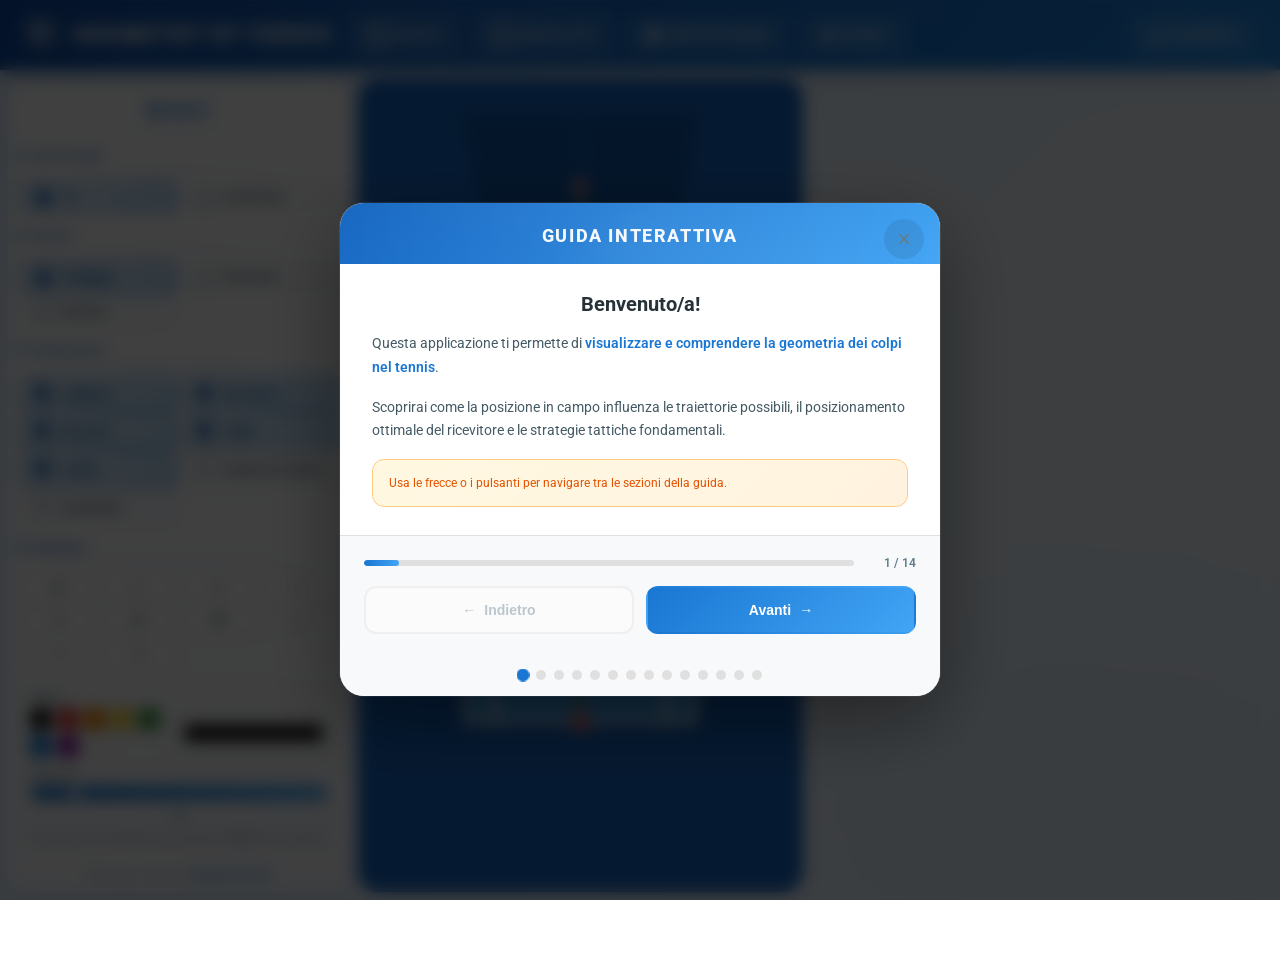
==== commit ce65eb28: "VERSIONE SENZA DINAMICO" ====
--- a/index.html
+++ b/index.html
@@ -11,7 +11,7 @@
     <meta name="apple-mobile-web-app-capable" content="yes">
     <meta name="apple-mobile-web-app-status-bar-style" content="default">
     <meta name="theme-color" content="#1976d2">
-    <meta name="description" content="Geometry of Tennis: visualizza dal punto di vista geometrico le traiettorie, il colpitore, il ricevitore e le tattiche nel singolare e nel doppio. Strumento didattico con modalità 1 colpo, 2 colpi e dinamico." />
+    <meta name="description" content="Geometry of Tennis: visualizza dal punto di vista geometrico le traiettorie, il colpitore, il ricevitore e le tattiche nel singolare e nel doppio. Strumento didattico con modalità 1 colpo e 2 colpi." />
     <meta name="author" content="Giovanni Femia" />
     <meta id="og-url" property="og:url" content="" />
     <meta property="og:title" content="Geometry of Tennis" />
@@ -109,11 +109,10 @@
                 <!-- Step 5: Modalità -->
                 <div class="tutorial-step" data-step="5">
                     <h2>Le Modalità</h2>
-                    <p>L'app offre <strong>tre modalità</strong> di visualizzazione:</p>
+                    <p>L'app offre <strong>due modalità</strong> di visualizzazione:</p>
                     <ul class="tutorial-list">
                         <li><strong>1 Colpo:</strong> Mostra solo il campo per analizzare un singolo colpo</li>
                         <li><strong>2 Colpi:</strong> Mostra in un secondo campo la visuale del ricevitore per il colpo successivo</li>
-                        <li><strong>Dinamico:</strong> Permette di simulare scambi completi colpo per colpo</li>
                     </ul>
                     <div data-highlight="modalita-section">
                     </div>
@@ -148,24 +147,8 @@
                     </div>
                 </div>
                 
-                <!-- Step 8: Dinamico -->
+                <!-- Step 8: Scelta Colpitore -->
                 <div class="tutorial-step" data-step="8">
-                    <h2>Modalità Dinamico</h2>
-                    <p>La <strong>modalità Dinamico</strong> permette di simulare punti completi:</p>
-                    <ul class="tutorial-list">
-                        <li><strong>Posiziona il colpitore</strong> e seleziona la direzione</li>
-                        <li>Premi <strong>"COLPO"</strong> per eseguire il colpo</li>
-                        <li>Il ricevitore diventa automaticamente il nuovo colpitore per il colpo successivo</li>
-                        <li>Segna <strong>"ULTIMO COLPO"</strong> per segnalare l'ultimo colpo del punto</li>
-                        <li><strong>"VISUALIZZA PUNTO"</strong> riproduce l'animazione completa dello scambio</li>
-                    </ul>
-                    <p>Perfetto per <strong>analizzare e rivedere schemi tattici</strong> completi.</p>
-                    <div data-highlight="dinamico-panel">
-                    </div>
-                </div>
-                
-                <!-- Step 9: Scelta Colpitore -->
-                <div class="tutorial-step" data-step="9">
                     <h2>Scelta del Colpitore</h2>
                     <p>Puoi scegliere <strong>chi sta colpendo</strong>:</p>
                     <ul class="tutorial-list">
@@ -177,8 +160,8 @@
                     </div>
                 </div>
                 
-                <!-- Step 10: Scelta Tipologia -->
-                <div class="tutorial-step" data-step="10">
+                <!-- Step 9: Scelta Tipologia -->
+                <div class="tutorial-step" data-step="9">
                     <h2>Scelta del Colpo</h2>
                     <p>Ogni <strong>tipo di colpo</strong> ha caratteristiche geometriche diverse:</p>
                     <ul class="tutorial-list">
@@ -194,8 +177,8 @@
                     </div>
                 </div>
                 
-                <!-- Step 11: Visualizza e Disegna -->
-                <div class="tutorial-step" data-step="11">
+                <!-- Step 10: Visualizza e Disegna -->
+                <div class="tutorial-step" data-step="10">
                     <h2>Visualizza e Disegna</h2>
                     <p>Il menu include due sezioni per personalizzare la visualizzazione:</p>
                     <ul class="tutorial-list">
@@ -209,8 +192,8 @@
                     </div>
                 </div>
                 
-                <!-- Step 12: A cosa serve l'app -->
-                <div class="tutorial-step" data-step="12">
+                <!-- Step 11: A cosa serve l'app -->
+                <div class="tutorial-step" data-step="11">
                     <h2>Per cosa è utile Geometry of Tennis</h2>
                     <p>Questa applicazione è progettata per:</p>
                     <ul class="tutorial-list">
@@ -222,8 +205,8 @@
                     <p>È uno <strong>strumento didattico</strong> per migliorare la comprensione tattica del gioco.</p>
                 </div>
                 
-                <!-- Step 13: A cosa NON serve l'app -->
-                <div class="tutorial-step" data-step="13">
+                <!-- Step 12: A cosa NON serve l'app -->
+                <div class="tutorial-step" data-step="12">
                     <h2>Per cosa NON è utile Geometry of Tennis</h2>
                     <p>In questa applicazione non si analizzano certi aspetti, come:</p>
                     <ul class="tutorial-list">
@@ -237,8 +220,8 @@
                     </div>
                 </div>
                 
-                <!-- Step 14: Finale -->
-                <div class="tutorial-step" data-step="14">
+                <!-- Step 13: Finale -->
+                <div class="tutorial-step" data-step="13">
                     <h2>Inizia a Esplorare!</h2>
                     <p>Ora hai tutte le informazioni necessarie per utilizzare l'applicazione.</p>
                     <ul class="tutorial-list">
@@ -373,13 +356,6 @@
                             <span class="mode-option-label">2 Colpi</span>
                         </div>
                     </label>
-                    <label class="mode-option" for="modo_dinamico_top">
-                        <input id="modo_dinamico_top" type="radio" name="modalita_top" value="dinamico" />
-                        <div class="mode-option-content">
-                            <span class="mode-option-icon">D</span>
-                            <span class="mode-option-label">Dinamico</span>
-                        </div>
-                    </label>
                 </div>
             </div>
         </div>
@@ -439,7 +415,6 @@
                                 <select id="default_modalita_top" name="default_modalita_top">
                                     <option value="1colpo" selected>1 Colpo</option>
                                     <option value="2colpi">2 Colpi</option>
-                                    <option value="dinamico">Dinamico</option>
                                 </select>
                             </label>
                         </div>
@@ -533,19 +508,6 @@
                             </div>
                         </div>
                     </div>
-                    <!-- Opzioni per modalità dinamico -->
-                    <div id="downloadOptionsDinamicoTop" style="display: none;">
-                        <div id="singleShotOptionsTop" class="control-section" style="margin-bottom: 12px;">
-                            <h3 class="control-section-title" style="cursor: default; pointer-events: none;">Numero Colpo</h3>
-                            <div class="control-options" style="max-height: none; opacity: 1;">
-                                <div class="default-subsection">
-                                    <label class="control-option download-shot-number-label" for="download_shot_number_top">
-                                        <input type="number" id="download_shot_number_top" min="1" value="1" />
-                                    </label>
-                                </div>
-                            </div>
-                        </div>
-                    </div>
                 </div>
                 <button id="downloadCourtImageTop" class="download-court-button" style="display: none;">
                     <svg viewBox="0 0 24 24" width="16" height="16" style="margin-right: 6px;">
@@ -566,16 +528,8 @@
             
             <!-- Mobile Navigation Bar -->
             <div class="mobile-nav-bar">
-                <!-- Logo + Titolo a sinistra -->
+                <!-- Titolo a sinistra (logo rimosso su mobile) -->
                 <div class="app-logo app-logo-mobile">
-                    <span class="app-logo-mark" aria-hidden="true">
-                        <svg viewBox="0 0 24 24" fill="none" xmlns="http://www.w3.org/2000/svg">
-                            <line x1="12" y1="20" x2="3" y2="4" stroke="currentColor" stroke-width="1.8" stroke-linecap="round"/>
-                            <line x1="12" y1="20" x2="21" y2="4" stroke="currentColor" stroke-width="1.8" stroke-linecap="round"/>
-                            <line x1="12" y1="20" x2="12" y2="4" stroke="currentColor" stroke-width="1.2" stroke-linecap="round" stroke-dasharray="2 2.5" opacity="0.65"/>
-                            <circle cx="12" cy="20" r="2.4" fill="currentColor"/>
-                        </svg>
-                    </span>
                     <span class="mobile-nav-title">Geometry<br>of Tennis</span>
                 </div>
                 
@@ -647,13 +601,6 @@
                             <div class="mode-option-content">
                                 <span class="mode-option-icon">2</span>
                                 <span class="mode-option-label">2 Colpi</span>
-                            </div>
-                        </label>
-                        <label class="mode-option" for="modo_dinamico">
-                            <input id="modo_dinamico" type="radio" name="modalita" value="dinamico" />
-                            <div class="mode-option-content">
-                                <span class="mode-option-icon">D</span>
-                                <span class="mode-option-label">Dinamico</span>
                             </div>
                         </label>
                     </div>
@@ -900,7 +847,6 @@
                             <select id="default_modalita" name="default_modalita">
                                 <option value="1colpo" selected>1 Colpo</option>
                                 <option value="2colpi">2 Colpi</option>
-                                <option value="dinamico">Dinamico</option>
                             </select>
                         </label>
                     </div>
@@ -988,17 +934,6 @@
                                     <label class="control-option" for="download_secondary">
                                         <input id="download_secondary" type="radio" name="downloadCourt" value="secondary" />
                                         <span>Secondo Colpo</span>
-                                    </label>
-                                </div>
-                            </div>
-                        </div>
-                        <!-- Opzioni per modalità dinamico (solo immagine di un colpo) -->
-                        <div id="downloadOptionsDinamico" style="display: none;">
-                            <div id="singleShotOptions" class="download-option-group" style="margin-bottom: 12px;">
-                                <h4 class="download-option-title">Numero Colpo</h4>
-                                <div class="download-option-choices">
-                                    <label class="control-option download-shot-number-label" for="download_shot_number">
-                                        <input type="number" id="download_shot_number" min="1" value="1" />
                                     </label>
                                 </div>
                             </div>
@@ -1134,33 +1069,6 @@
                     </div>
                 </div>
             </div>
-            <div id="dinamicoPanel" class="dinamico-panel">
-                <div class="dinamico-primary-row">
-                    <button id="colpoButton" class="colpo-button">COLPO</button>
-                    <button id="dinamicoMobileToggle" class="dinamico-mobile-toggle" type="button" aria-expanded="false" aria-label="Apri pannello Dinamico">
-                        <span class="chevron" aria-hidden="true"></span>
-                    </button>
-                </div>
-                <div class="control-field">
-                    <label>NUMERO COLPO:</label>
-                    <div class="numero-navigation">
-                        <button id="prevColpoButton" class="nav-arrow" title="Colpo precedente">◀</button>
-                        <div id="numeroColpo" class="numero-display">1</div>
-                        <button id="nextColpoButton" class="nav-arrow" title="Colpo successivo">▶</button>
-                    </div>
-                </div>
-                <div class="ultimo-colpo-field">
-                    <label class="ultimo-colpo-label">
-                        <input type="checkbox" id="ultimoColpoCheckbox" />
-                        <span>ULTIMO COLPO</span>
-                    </label>
-                </div>
-                <button id="visualizzaScambioButton" class="visualizza-scambio-button">VISUALIZZA PUNTO</button>
-                <button id="pauseResumeButton" class="pause-resume-button" style="display: none;">
-                    <span class="pause-icon">⏸️</span>
-                </button>
-                <button id="nuovoScambioButton" class="nuovo-scambio-button">NUOVO PUNTO</button>
-            </div>
         </div>
     </div>
     
@@ -1205,13 +1113,6 @@
                                 <span class="mobile-drawer-mode-content">
                                     <span class="mobile-drawer-mode-icon">2</span>
                                     <span class="mobile-drawer-mode-label">2 Colpi</span>
-                                </span>
-                            </label>
-                            <label class="mobile-drawer-mode-option" for="modo_dinamico_drawer">
-                                <input id="modo_dinamico_drawer" type="radio" name="modalita_drawer" value="dinamico" />
-                                <span class="mobile-drawer-mode-content">
-                                    <span class="mobile-drawer-mode-icon">D</span>
-                                    <span class="mobile-drawer-mode-label">Dinamico</span>
                                 </span>
                             </label>
                         </div>
@@ -1416,12 +1317,6 @@
                                     </div>
                                 </div>
                             </div>
-                            <div id="drawer_downloadOptionsDinamico" style="display: none;">
-                                <div class="mobile-drawer-download-subgroup">
-                                    <span class="mobile-drawer-download-label">Numero Colpo</span>
-                                    <input type="number" id="drawer_download_shot_number" min="1" value="1" class="mobile-drawer-number-input" />
-                                </div>
-                            </div>
                         </div>
                         <button id="drawer_downloadCourtImage" class="mobile-drawer-download-btn" type="button" style="display: none;">
                             <svg viewBox="0 0 24 24" width="18" height="18">
@@ -1499,7 +1394,6 @@
                             <select id="default_modalita_drawer">
                                 <option value="1colpo" selected>1 Colpo</option>
                                 <option value="2colpi">2 Colpi</option>
-                                <option value="dinamico">Dinamico</option>
                             </select>
                         </label>
                         <label class="mobile-drawer-select-label">
--- a/styles.css
+++ b/styles.css
@@ -6,7 +6,7 @@
     min-height: 100dvh;
     overflow-x: auto;
     overflow-y: hidden;
-    background: linear-gradient(135deg, #e8f4fd 0%, #f0f8ff 100%);
+    background: linear-gradient(135deg, var(--c-bg-1) 0%, var(--c-bg-2) 100%);
     --mobile-side-padding: clamp(12px, 5vw, 24px);
     --top-bar-height: 70px;
 }
@@ -15,17 +15,77 @@
     --mobile-safe-top: env(safe-area-inset-top, 0px);
     --mobile-safe-bottom: env(safe-area-inset-bottom, 0px);
     --mobile-settings-bar-height: 82px;
-    --mobile-dinamico-bar-height: 0px;
-    --mobile-dinamico-court-shift: 0px;
     /* Stessa sorgente per top bar desktop (>=901) e barra home mobile */
-    --app-topbar-gradient: linear-gradient(135deg, #0d47a1 0%, #1565c0 35%, #1976d2 70%, #1e88e5 100%);
+    --app-topbar-gradient: linear-gradient(135deg, var(--c-darker) 0%, var(--c-dark) 35%, var(--c-primary) 70%, var(--c-light) 100%);
     --app-topbar-box-shadow:
-        0 4px 22px rgba(13, 71, 161, 0.28),
+        0 4px 22px rgba(var(--c-darker-rgb), 0.28),
         0 1px 0 rgba(255, 255, 255, 0.08) inset;
     --app-topbar-border-bottom: 1px solid rgba(255, 255, 255, 0.06);
     --app-topbar-bottom-line: linear-gradient(90deg, transparent, rgba(255, 255, 255, 0.45), transparent);
     --app-topbar-title-letter-spacing: 2.6px;
     --app-topbar-title-shadow: drop-shadow(0 2px 8px rgba(0, 0, 0, 0.22));
+}
+
+/* ==========================================
+   THEME PALETTE PER SUPERFICIE
+   La superficie selezionata (cemento/terra/erba) tematizza l'intera pagina:
+   topbar, pulsanti, pannelli, bordi e accenti. Il valore di default (cemento)
+   è il blu storico; terra=rosso, erba=verde, derivati dai colori dei campi.
+   data-surface viene impostato su <html> da app.js (updateCourtColors).
+   ========================================== */
+:root,
+:root[data-surface="cemento"] {
+    --c-darker: #0d47a1;
+    --c-dark: #1565c0;
+    --c-primary: #1976d2;
+    --c-light: #1e88e5;
+    --c-court: #42a5f5;
+    --c-300: #64b5f6;
+    --c-200: #90caf9;
+    --c-100: #bbdefb;
+    --c-50: #e3f2fd;
+    --c-bg-1: #e8f4fd;
+    --c-bg-2: #f0f8ff;
+    --c-primary-rgb: 25, 118, 210;
+    --c-darker-rgb: 13, 71, 161;
+    --c-dark-rgb: 21, 101, 192;
+    --c-court-rgb: 66, 165, 245;
+}
+
+:root[data-surface="terra"] {
+    --c-darker: #b71c1c;
+    --c-dark: #c62828;
+    --c-primary: #d32f2f;
+    --c-light: #e53935;
+    --c-court: #ef5350;
+    --c-300: #e57373;
+    --c-200: #ef9a9a;
+    --c-100: #ffcdd2;
+    --c-50: #ffebee;
+    --c-bg-1: #fdecec;
+    --c-bg-2: #fff5f5;
+    --c-primary-rgb: 211, 47, 47;
+    --c-darker-rgb: 183, 28, 28;
+    --c-dark-rgb: 198, 40, 40;
+    --c-court-rgb: 239, 83, 80;
+}
+
+:root[data-surface="erba"] {
+    --c-darker: #1b5e20;
+    --c-dark: #2e7d32;
+    --c-primary: #388e3c;
+    --c-light: #43a047;
+    --c-court: #66bb6a;
+    --c-300: #81c784;
+    --c-200: #a5d6a7;
+    --c-100: #c8e6c9;
+    --c-50: #e8f5e9;
+    --c-bg-1: #ecf6ec;
+    --c-bg-2: #f4fbf4;
+    --c-primary-rgb: 56, 142, 60;
+    --c-darker-rgb: 27, 94, 32;
+    --c-dark-rgb: 46, 125, 50;
+    --c-court-rgb: 102, 187, 106;
 }
 
 /* ==========================================
@@ -38,8 +98,8 @@
     left: 0;
     right: 0;
     height: var(--top-bar-height);
-    background: linear-gradient(135deg, #1565c0 0%, #1976d2 50%, #1565c0 100%);
-    box-shadow: 0 2px 12px rgba(21, 101, 192, 0.3);
+    background: linear-gradient(135deg, var(--c-dark) 0%, var(--c-primary) 50%, var(--c-dark) 100%);
+    box-shadow: 0 2px 12px rgba(var(--c-dark-rgb), 0.3);
     z-index: 100;
     align-items: center;
     justify-content: space-between;
@@ -69,7 +129,7 @@
     font-family: 'Poppins', 'Roboto', sans-serif;
     font-size: 26px;
     font-weight: 800;
-    background: linear-gradient(135deg, #ffffff 0%, #e3f2fd 50%, #ffffff 100%);
+    background: linear-gradient(135deg, #ffffff 0%, var(--c-50) 50%, #ffffff 100%);
     background-size: 200% 200%;
     -webkit-background-clip: text;
     -webkit-text-fill-color: transparent;
@@ -114,7 +174,7 @@
 
 .top-bar-item.active {
     background: #ffffff;
-    color: #1976d2;
+    color: var(--c-primary);
     box-shadow: 0 2px 8px rgba(0, 0, 0, 0.15);
 }
 
@@ -273,7 +333,7 @@
 
 .top-bar-modal-header {
     padding: 20px 24px;
-    background: linear-gradient(135deg, #1565c0 0%, #1976d2 50%, #1565c0 100%);
+    background: linear-gradient(135deg, var(--c-dark) 0%, var(--c-primary) 50%, var(--c-dark) 100%);
     display: flex;
     align-items: center;
     justify-content: space-between;
@@ -373,7 +433,7 @@
     gap: 8px;
     padding: 10px;
     background: linear-gradient(135deg, #ffffff 0%, #f8f9fa 100%);
-    border: 1px solid rgba(25, 118, 210, 0.1);
+    border: 1px solid rgba(var(--c-primary-rgb), 0.1);
     border-radius: 16px;
     box-shadow: 0 6px 28px rgba(44, 62, 80, 0.15), 0 0 0 1px rgba(255, 255, 255, 0.5) inset;
     min-width: 280px;
@@ -420,7 +480,7 @@
         overflow-y: auto;
         /* Scrollbar sul contenuto, non sul card intero */
         scrollbar-width: thin;
-        scrollbar-color: rgba(25, 118, 210, 0.22) transparent;
+        scrollbar-color: rgba(var(--c-primary-rgb), 0.22) transparent;
     }
 
     .controls-sidebar-scroll::-webkit-scrollbar {
@@ -430,11 +490,11 @@
         background: transparent;
     }
     .controls-sidebar-scroll::-webkit-scrollbar-thumb {
-        background: rgba(25, 118, 210, 0.22);
+        background: rgba(var(--c-primary-rgb), 0.22);
         border-radius: 3px;
     }
     .controls-sidebar-scroll::-webkit-scrollbar-thumb:hover {
-        background: rgba(25, 118, 210, 0.4);
+        background: rgba(var(--c-primary-rgb), 0.4);
     }
     
     /* Ensure menu header doesn't take too much space */
@@ -467,7 +527,7 @@
         background: linear-gradient(180deg, rgba(255, 255, 255, 0.85) 0%, rgba(248, 249, 250, 0.98) 60%, rgba(248, 249, 250, 1) 100%);
         -webkit-backdrop-filter: blur(6px);
         backdrop-filter: blur(6px);
-        border-top: 1px solid rgba(25, 118, 210, 0.18);
+        border-top: 1px solid rgba(var(--c-primary-rgb), 0.18);
         border-radius: 0 0 15px 15px;
         z-index: 2;
     }
@@ -479,7 +539,7 @@
 .menu-header {
     display: none;
     padding: 12px 0 10px;
-    border-bottom: 2px solid rgba(25, 118, 210, 0.2);
+    border-bottom: 2px solid rgba(var(--c-primary-rgb), 0.2);
     margin-bottom: 8px;
     position: relative;
 }
@@ -491,7 +551,7 @@
     left: 20%;
     right: 20%;
     height: 2px;
-    background: linear-gradient(90deg, transparent, #1976d2, transparent);
+    background: linear-gradient(90deg, transparent, var(--c-primary), transparent);
     opacity: 0.5;
 }
 
@@ -507,12 +567,12 @@
     font-family: 'Poppins', 'Roboto', sans-serif;
     font-size: 18px;
     font-weight: 800;
-    color: #1976d2;
+    color: var(--c-primary);
     text-transform: uppercase;
     letter-spacing: 2px;
     margin: 0;
     text-align: center;
-    background: linear-gradient(135deg, #1976d2 0%, #42a5f5 100%);
+    background: linear-gradient(135deg, var(--c-primary) 0%, var(--c-court) 100%);
     -webkit-background-clip: text;
     -webkit-text-fill-color: transparent;
     background-clip: text;
@@ -531,7 +591,7 @@
 }
 
 .sidebar-footer-text strong {
-    color: #1976d2;
+    color: var(--c-primary);
     font-weight: 700;
 }
         
@@ -642,7 +702,7 @@
 }
         
 .control-section-title:hover {
-    color: #1976d2;
+    color: var(--c-primary);
 }
         
 .control-section-title::after {
@@ -724,8 +784,8 @@
         
 .default-subsection select:focus {
     outline: none;
-    border-color: #1976d2;
-    box-shadow: 0 0 0 2px rgba(25, 118, 210, 0.2);
+    border-color: var(--c-primary);
+    box-shadow: 0 0 0 2px rgba(var(--c-primary-rgb), 0.2);
 }
 
 .default-subsection input[type="number"] {
@@ -740,19 +800,10 @@
     text-align: center;
 }
 
-/* Font più grande per il campo numero colpo in modalità dinamico */
-#download_shot_number,
-#download_shot_number_top {
-    font-size: 16px;
-    font-weight: 600;
-    padding: 8px 12px;
-    min-width: 100px;
-}
-
 .default-subsection input[type="number"]:focus {
     outline: none;
-    border-color: #1976d2;
-    box-shadow: 0 0 0 2px rgba(25, 118, 210, 0.2);
+    border-color: var(--c-primary);
+    box-shadow: 0 0 0 2px rgba(var(--c-primary-rgb), 0.2);
 }
         
 .default-subsection .control-option {
@@ -847,9 +898,9 @@
     }
     
     .control-option.compact-option:has(input:checked) {
-        background: linear-gradient(135deg, #e3f2fd 0%, #bbdefb 100%);
-        border-color: #1976d2;
-        color: #1565c0;
+        background: linear-gradient(135deg, var(--c-50) 0%, var(--c-100) 100%);
+        border-color: var(--c-primary);
+        color: var(--c-dark);
         font-weight: 600;
     }
 }
@@ -859,13 +910,13 @@
 }
 
 .control-option.compact-option:hover {
-    background: #e3f2fd;
-    border-color: #90caf9;
+    background: var(--c-50);
+    border-color: var(--c-200);
 }
         
 .control-option input[type="radio"],
 .control-option input[type="checkbox"] {
-    accent-color: #1976d2;
+    accent-color: var(--c-primary);
     cursor: pointer;
 }
 
@@ -877,7 +928,7 @@
     -moz-appearance: none;
     width: 18px;
     height: 18px;
-    border: 2px solid #1976d2;
+    border: 2px solid var(--c-primary);
     border-radius: 4px;
     background-color: #ffffff;
     position: relative;
@@ -887,8 +938,8 @@
 
 .control-option.compact-option input[type="radio"]:checked,
 .control-option.compact-option input[type="checkbox"]:checked {
-    background-color: #1976d2;
-    border-color: #1976d2;
+    background-color: var(--c-primary);
+    border-color: var(--c-primary);
 }
 
 .control-option.compact-option input[type="radio"]:checked::after,
@@ -917,8 +968,8 @@
     width: 100%;
     padding: 10px 14px;
     margin-top: 8px;
-    background: linear-gradient(135deg, #42a5f5 0%, #64b5f6 50%, #42a5f5 100%);
-    border: 2px solid #1976d2;
+    background: linear-gradient(135deg, var(--c-court) 0%, var(--c-300) 50%, var(--c-court) 100%);
+    border: 2px solid var(--c-primary);
     border-radius: 8px;
     color: #ffffff;
     font-size: 12px;
@@ -930,18 +981,18 @@
     align-items: center;
     justify-content: center;
     transition: all 0.3s ease;
-    box-shadow: 0 2px 8px rgba(66, 165, 245, 0.3);
+    box-shadow: 0 2px 8px rgba(var(--c-court-rgb), 0.3);
 }
 
 .download-court-button:hover {
     transform: translateY(-2px);
-    box-shadow: 0 4px 12px rgba(66, 165, 245, 0.4);
-    background: linear-gradient(135deg, #1976d2 0%, #42a5f5 50%, #1976d2 100%);
+    box-shadow: 0 4px 12px rgba(var(--c-court-rgb), 0.4);
+    background: linear-gradient(135deg, var(--c-primary) 0%, var(--c-court) 50%, var(--c-primary) 100%);
 }
 
 .download-court-button:active {
     transform: translateY(0);
-    box-shadow: 0 2px 8px rgba(66, 165, 245, 0.3);
+    box-shadow: 0 2px 8px rgba(var(--c-court-rgb), 0.3);
 }
 
 .download-court-button svg {
@@ -981,7 +1032,7 @@
 
 .download-shot-number-label input[type="number"]:focus {
     outline: none;
-    border-color: #1976d2;
+    border-color: var(--c-primary);
 }
         
 .control-option label {
@@ -1022,9 +1073,9 @@
     display: none;
     align-items: center;
     justify-content: center;
-    background: linear-gradient(135deg, #1976d2 0%, #42a5f5 100%);
+    background: linear-gradient(135deg, var(--c-primary) 0%, var(--c-court) 100%);
     border-radius: 50%;
-    box-shadow: 0 4px 16px rgba(25, 118, 210, 0.35);
+    box-shadow: 0 4px 16px rgba(var(--c-primary-rgb), 0.35);
     z-index: 10;
     pointer-events: none;
     transition: opacity 0.3s ease;
@@ -1051,16 +1102,8 @@
 
 /* Mostra la freccia solo su schermi grandi e in modalità 2 colpi */
 @media (min-width: 901px) {
-    body:not(.mobile-1colpo):not(.mobile-dinamico) .courts-arrow {
+    body:not(.mobile-1colpo) .courts-arrow {
         display: flex;
-    }
-    
-    /* Nascondi la freccia quando si è in modalità dinamico */
-    body.mobile-dinamico .courts-arrow,
-    .secondary-court:has(#dinamicoPanel.active) ~ .courts-arrow,
-    .secondary-court:has(#dinamicoPanel.active) + .courts-arrow,
-    body:has(#dinamicoPanel.active) .courts-arrow {
-        display: none !important;
     }
     
     /* Nascondi la freccia quando il tutorial è aperto su desktop */
@@ -1131,7 +1174,7 @@
     height: 52px;
     border-radius: 14px;
     border: none;
-    background: linear-gradient(135deg, #1976d2 0%, #42a5f5 100%);
+    background: linear-gradient(135deg, var(--c-primary) 0%, var(--c-court) 100%);
     color: #ffffff;
     cursor: pointer;
     transition: transform 0.2s ease;
@@ -1248,11 +1291,6 @@
         overflow: hidden;
         min-height: 100vh;
         min-height: 100dvh;
-    }
-
-    body.mobile-dinamico {
-        overflow-x: hidden;
-        overflow-y: auto;
     }
 
     .page-container {
@@ -1275,17 +1313,6 @@
     body.mobile-1colpo .page-container {
         padding-top: calc(var(--mobile-safe-top) + var(--mobile-settings-bar-height) - 10px);
         padding-bottom: calc(var(--mobile-safe-bottom));
-    }
-
-    /* Modalità dinamico: padding ridotto */
-    body.mobile-dinamico .page-container {
-        padding-top: calc(
-            var(--mobile-safe-top)
-            + var(--mobile-settings-bar-height)
-            + var(--mobile-dinamico-bar-height)
-        );
-        padding-bottom: calc(var(--mobile-safe-bottom));
-        overflow: visible;
     }
 
     .page-container > .controls-sidebar {
@@ -1380,7 +1407,7 @@
         width: 100%;
         padding: 12px var(--mobile-side-padding);
         box-sizing: border-box;
-        gap: 20px;
+        gap: 12px;
         flex-wrap: nowrap;
         background: var(--app-topbar-gradient);
         box-shadow: var(--app-topbar-box-shadow);
@@ -1403,7 +1430,7 @@
         font-size: 14px;
         font-weight: 800;
         letter-spacing: var(--app-topbar-title-letter-spacing);
-        background: linear-gradient(135deg, #ffffff 0%, #e3f2fd 50%, #ffffff 100%);
+        background: linear-gradient(135deg, #ffffff 0%, var(--c-50) 50%, #ffffff 100%);
         background-size: 200% 200%;
         -webkit-background-clip: text;
         -webkit-text-fill-color: transparent;
@@ -1419,9 +1446,23 @@
         line-height: 1.2;
     }
     
+    /* Titolo a sinistra (logo rimosso): non si comprime, così la scritta
+       "Geometry" non viene mai tagliata. Gli altri elementi hanno larghezza
+       fissa, quindi in flex nowrap non si possono sovrapporre al titolo. */
+    .controls-sidebar.mobile-enabled .app-logo-mobile {
+        flex: 0 0 auto;
+        gap: 0;
+        overflow: visible;
+    }
+
+    .controls-sidebar.mobile-enabled .app-logo-mobile .app-logo-mark {
+        display: none;
+    }
+
     .controls-sidebar.mobile-enabled .mobile-nav-center {
         gap: 6px;
         margin-left: 10px;
+        flex: 0 0 auto;
     }
     
     /* Pill come .top-bar-item desktop: vetro, hover, attivo con tacca */
@@ -1455,11 +1496,11 @@
 
     .controls-sidebar.mobile-enabled .mobile-nav-pill.active {
         background: #ffffff;
-        color: #0d47a1;
+        color: var(--c-darker);
         border-color: rgba(255, 255, 255, 0);
         box-shadow:
             0 6px 18px rgba(0, 0, 0, 0.22),
-            0 0 0 1px rgba(13, 71, 161, 0.1);
+            0 0 0 1px rgba(var(--c-darker-rgb), 0.1);
         transform: none;
     }
 
@@ -1617,10 +1658,6 @@
         display: flex !important;
     }
 
-    body.mobile-dinamico .primary-court {
-        margin-top: -550px;
-    }
-
     .secondary-court {
         display: none !important;
     }
@@ -1659,42 +1696,6 @@
     body.mobile-1colpo .svg-wrap svg {
         max-height: calc(100vh - var(--mobile-safe-top) - var(--mobile-safe-bottom) - var(--mobile-settings-bar-height) - 20px);
         max-height: calc(100dvh - var(--mobile-safe-top) - var(--mobile-safe-bottom) - var(--mobile-settings-bar-height) - 20px);
-    }
-
-    body.mobile-dinamico .svg-wrap,
-    body.mobile-dinamico .svg-wrap svg {
-        max-height: calc(
-            100vh
-            - var(--mobile-safe-top)
-            - var(--mobile-safe-bottom)
-            - var(--mobile-settings-bar-height)
-            - var(--mobile-dinamico-bar-height)
-            - 35px
-        );
-        max-height: calc(
-            100dvh
-            - var(--mobile-safe-top)
-            - var(--mobile-safe-bottom)
-            - var(--mobile-settings-bar-height)
-            - var(--mobile-dinamico-bar-height)
-            - 35px
-        );
-    }
-
-    .dinamico-panel {
-        width: calc(100% - 32px);
-        max-width: none;
-        margin: 0 16px;
-        box-sizing: border-box;
-        max-height: calc(100vh - var(--mobile-safe-top) - var(--mobile-safe-bottom) - var(--mobile-settings-bar-height) - 120px);
-        max-height: calc(100dvh - var(--mobile-safe-top) - var(--mobile-safe-bottom) - var(--mobile-settings-bar-height) - 120px);
-        overflow-y: auto;
-        scrollbar-width: none;
-        -ms-overflow-style: none;
-    }
-
-    .dinamico-panel::-webkit-scrollbar {
-        display: none;
     }
 
     .mobile-panel-toggle {
@@ -1715,95 +1716,6 @@
         display: flex;
     }
 
-    body.mobile-dinamico #mobilePanelToggle {
-        display: none !important;
-    }
-
-    body.mobile-dinamico .page-container > .secondary-court {
-        order: 2;
-    }
-
-    body.mobile-dinamico .secondary-court {
-        display: block !important;
-        position: static;
-        width: 100%;
-        height: 0;
-        overflow: visible;
-    }
-
-    body.mobile-dinamico .secondary-court .svg-wrap.secondary {
-        display: none !important;
-    }
-
-    body.mobile-dinamico #dinamicoPanel {
-        position: absolute;
-        top: calc(var(--mobile-safe-top) + var(--mobile-settings-bar-height));
-        left: 50%;
-        transform: translateX(-50%);
-        width: min(520px, calc(100% - 2 * var(--mobile-side-padding)));
-        margin: 0;
-        padding: 8px 12px 10px;
-        border-radius: 14px;
-        background: rgba(255, 255, 255, 0.98);
-        box-shadow: none;
-        z-index: 35;
-        flex-direction: column;
-        gap: 6px;
-        box-sizing: border-box;
-        overflow: hidden;
-    }
-
-    body.mobile-dinamico #dinamicoPanel {
-        display: flex;
-        flex-direction: column;
-    }
-
-    body.mobile-dinamico #dinamicoPanel .dinamico-primary-row {
-        margin-top: 0;
-        margin-bottom: 6px;
-        order: 1; /* Primo elemento quando il pannello è expanded */
-    }
-
-    body.mobile-dinamico #dinamicoPanel .control-field {
-        order: 2;
-    }
-
-    body.mobile-dinamico #dinamicoPanel .ultimo-colpo-field {
-        order: 3;
-    }
-
-    body.mobile-dinamico #dinamicoPanel #visualizzaScambioButton {
-        order: 4;
-    }
-
-    body.mobile-dinamico #dinamicoPanel #pauseResumeButton {
-        order: 5;
-    }
-
-    body.mobile-dinamico #dinamicoPanel #nuovoScambioButton {
-        order: 6;
-    }
-
-    body.mobile-dinamico #dinamicoPanel.mobile-collapsed > :not(.dinamico-primary-row) {
-        display: none !important;
-    }
-
-    body.mobile-dinamico #dinamicoPanel.mobile-expanded {
-        max-height: calc(100vh - var(--mobile-safe-top) - var(--mobile-safe-bottom) - var(--mobile-settings-bar-height) - 12px);
-        max-height: calc(100dvh - var(--mobile-safe-top) - var(--mobile-safe-bottom) - var(--mobile-settings-bar-height) - 12px);
-        overflow-y: auto;
-        scrollbar-width: none;
-        -ms-overflow-style: none;
-    }
-
-    body.mobile-dinamico #dinamicoPanel.mobile-expanded::-webkit-scrollbar {
-        display: none;
-    }
-
-    body.mobile-dinamico #dinamicoMobileToggle {
-        display: flex;
-    }
-
     /* Spaziatura ridotta tra sezioni e font opzioni più grande */
     .control-section.compact {
         margin-bottom: 3px;
@@ -1840,103 +1752,6 @@
 
     .mode-option-label {
         font-size: 11px;
-    }
-    
-    /* ==========================================
-       PANNELLO DINAMICO - Dimensioni ridotte per mobile
-       ========================================== */
-    .dinamico-primary-row {
-        gap: 8px;
-        margin-bottom: 8px;
-    }
-    
-    .dinamico-mobile-toggle {
-        width: 32px;
-        height: 32px;
-    }
-    
-    .dinamico-mobile-toggle .chevron {
-        width: 10px;
-        height: 10px;
-    }
-    
-    .control-field {
-        gap: 8px;
-    }
-    
-    .control-field label {
-        font-size: 11px;
-        letter-spacing: 0.3px;
-    }
-    
-    .control-field .numero-display {
-        border-radius: 6px;
-        padding: 8px 12px;
-        font-size: 15px;
-        min-width: 36px;
-    }
-    
-    .numero-navigation {
-        gap: 6px;
-    }
-    
-    .nav-arrow {
-        width: 32px;
-        height: 32px;
-        font-size: 15px;
-    }
-    
-    .ultimo-colpo-label {
-        gap: 6px;
-        padding: 6px 12px;
-        border-radius: 6px;
-    }
-    
-    .ultimo-colpo-label input[type="checkbox"] {
-        width: 16px;
-        height: 16px;
-    }
-    
-    .ultimo-colpo-label span {
-        font-size: 11px;
-        letter-spacing: 0.4px;
-    }
-    
-    .colpo-button {
-        padding: 14px 28px;
-        font-size: 15px;
-        letter-spacing: 1.5px;
-    }
-    
-    .colpo-button::before,
-    .colpo-button::after {
-        font-size: 17px;
-    }
-    
-    .colpo-button::before {
-        left: 16px;
-    }
-    
-    .colpo-button::after {
-        right: 16px;
-    }
-    
-    .nuovo-scambio-button,
-    .visualizza-scambio-button {
-        padding: 10px 20px;
-        font-size: 13px;
-        letter-spacing: 0.8px;
-        margin-top: 6px;
-    }
-    
-    .pause-resume-button {
-        width: 48px;
-        height: 48px;
-        margin-top: 6px;
-    }
-    
-    .pause-icon {
-        font-size: 24px;
     }
 }
 
@@ -1959,7 +1774,7 @@
     font-family: 'Poppins', 'Roboto', sans-serif;
     font-size: 14px;
     font-weight: 800;
-    background: linear-gradient(135deg, #ffffff 0%, #e3f2fd 50%, #ffffff 100%);
+    background: linear-gradient(135deg, #ffffff 0%, var(--c-50) 50%, #ffffff 100%);
     background-size: 200% 200%;
     -webkit-background-clip: text;
     -webkit-text-fill-color: transparent;
@@ -2006,7 +1821,7 @@
 
 .mobile-nav-pill.active {
     background: #ffffff;
-    color: #1976d2;
+    color: var(--c-primary);
     box-shadow: 0 4px 12px rgba(0, 0, 0, 0.2);
 }
 
@@ -2146,7 +1961,7 @@
     align-items: center;
     justify-content: space-between;
     padding: 20px;
-    background: linear-gradient(135deg, #1565c0 0%, #1976d2 50%, #1565c0 100%);
+    background: linear-gradient(135deg, var(--c-dark) 0%, var(--c-primary) 50%, var(--c-dark) 100%);
     border-bottom: 1px solid rgba(255, 255, 255, 0.1);
 }
 
@@ -2205,7 +2020,7 @@
 }
 
 .mobile-drawer-footer-text strong {
-    color: #1976d2;
+    color: var(--c-primary);
     font-weight: 700;
 }
 
@@ -2227,8 +2042,8 @@
 }
 
 .mobile-drawer-item:hover {
-    background: #e8f4fd;
-    color: #1976d2;
+    background: var(--c-bg-1);
+    color: var(--c-primary);
 }
 
 .mobile-drawer-item:active {
@@ -2239,7 +2054,7 @@
     width: 24px;
     height: 24px;
     flex-shrink: 0;
-    color: #1976d2;
+    color: var(--c-primary);
 }
 
 .mobile-drawer-item span {
@@ -2283,7 +2098,7 @@
 .mobile-drawer-settings-title {
     font-size: 14px;
     font-weight: 700;
-    color: #1976d2;
+    color: var(--c-primary);
     margin: 0 0 12px 0;
     text-transform: uppercase;
     letter-spacing: 0.5px;
@@ -2309,8 +2124,8 @@
 }
 
 .mobile-drawer-radio:has(input:checked) {
-    background: #e3f2fd;
-    border-color: #1976d2;
+    background: var(--c-50);
+    border-color: var(--c-primary);
 }
 
 .mobile-drawer-radio.mobile-drawer-radio-disabled,
@@ -2328,7 +2143,7 @@
 .mobile-drawer-radio input {
     width: 16px;
     height: 16px;
-    accent-color: #1976d2;
+    accent-color: var(--c-primary);
 }
 
 .mobile-drawer-radio span {
@@ -2373,7 +2188,7 @@
 
 .mobile-drawer-select-label select:focus {
     outline: none;
-    border-color: #1976d2;
+    border-color: var(--c-primary);
 }
 
 /* Checkbox group */
@@ -2404,7 +2219,7 @@
 .mobile-drawer-checkbox input {
     width: 18px;
     height: 18px;
-    accent-color: #1976d2;
+    accent-color: var(--c-primary);
 }
 
 .mobile-drawer-checkbox span {
@@ -2460,13 +2275,13 @@
 
 .mobile-drawer-mode-option:hover .mobile-drawer-mode-content {
     background: #f5faff;
-    border-color: #bbdefb;
+    border-color: var(--c-100);
 }
 
 .mobile-drawer-mode-option input:checked + .mobile-drawer-mode-content {
-    background: linear-gradient(135deg, #e3f2fd 0%, #ffffff 100%);
-    border-color: #1976d2;
-    box-shadow: 0 2px 8px rgba(25, 118, 210, 0.15);
+    background: linear-gradient(135deg, var(--c-50) 0%, #ffffff 100%);
+    border-color: var(--c-primary);
+    box-shadow: 0 2px 8px rgba(var(--c-primary-rgb), 0.15);
 }
 
 .mobile-drawer-mode-icon {
@@ -2476,8 +2291,8 @@
     display: flex;
     align-items: center;
     justify-content: center;
-    background: #e3f2fd;
-    color: #1976d2;
+    background: var(--c-50);
+    color: var(--c-primary);
     font-family: 'Poppins', 'Roboto', sans-serif;
     font-size: 18px;
     font-weight: 800;
@@ -2486,9 +2301,9 @@
 }
 
 .mobile-drawer-mode-option input:checked + .mobile-drawer-mode-content .mobile-drawer-mode-icon {
-    background: linear-gradient(135deg, #1565c0 0%, #1976d2 100%);
+    background: linear-gradient(135deg, var(--c-dark) 0%, var(--c-primary) 100%);
     color: #ffffff;
-    box-shadow: 0 2px 6px rgba(21, 101, 192, 0.35);
+    box-shadow: 0 2px 6px rgba(var(--c-dark-rgb), 0.35);
 }
 
 .mobile-drawer-mode-label {
@@ -2529,15 +2344,15 @@
 
 .mobile-drawer-draw-tool:hover {
     background: #f5faff;
-    border-color: #bbdefb;
-    color: #1976d2;
+    border-color: var(--c-100);
+    color: var(--c-primary);
 }
 
 .mobile-drawer-draw-tool.active {
-    background: linear-gradient(135deg, #1565c0 0%, #1976d2 100%);
-    border-color: #1565c0;
+    background: linear-gradient(135deg, var(--c-dark) 0%, var(--c-primary) 100%);
+    border-color: var(--c-dark);
     color: #ffffff;
-    box-shadow: 0 2px 6px rgba(21, 101, 192, 0.35);
+    box-shadow: 0 2px 6px rgba(var(--c-dark-rgb), 0.35);
 }
 
 .mobile-drawer-draw-tool-danger:hover {
@@ -2581,13 +2396,13 @@
 
 .mobile-drawer-range {
     flex: 1;
-    accent-color: #1976d2;
+    accent-color: var(--c-primary);
 }
 
 .mobile-drawer-range-value {
     font-size: 13px;
     font-weight: 700;
-    color: #1976d2;
+    color: var(--c-primary);
     min-width: 24px;
     text-align: right;
 }
@@ -2629,7 +2444,7 @@
 
 .mobile-drawer-number-input:focus {
     outline: none;
-    border-color: #1976d2;
+    border-color: var(--c-primary);
 }
 
 .mobile-drawer-download-btn {
@@ -2639,7 +2454,7 @@
     gap: 8px;
     width: 100%;
     padding: 12px 16px;
-    background: linear-gradient(135deg, #1565c0 0%, #1976d2 100%);
+    background: linear-gradient(135deg, var(--c-dark) 0%, var(--c-primary) 100%);
     color: #ffffff;
     border: none;
     border-radius: 10px;
@@ -2648,11 +2463,11 @@
     letter-spacing: 0.3px;
     cursor: pointer;
     transition: all 0.2s ease;
-    box-shadow: 0 2px 6px rgba(21, 101, 192, 0.3);
+    box-shadow: 0 2px 6px rgba(var(--c-dark-rgb), 0.3);
 }
 
 .mobile-drawer-download-btn:hover {
-    box-shadow: 0 4px 12px rgba(21, 101, 192, 0.4);
+    box-shadow: 0 4px 12px rgba(var(--c-dark-rgb), 0.4);
     transform: translateY(-1px);
 }
 
@@ -2671,9 +2486,9 @@
     margin-bottom: 16px;
     padding: 16px 14px;
     text-align: center;
-    background: linear-gradient(135deg, #1565c0 0%, #1976d2 50%, #1565c0 100%);
+    background: linear-gradient(135deg, var(--c-dark) 0%, var(--c-primary) 50%, var(--c-dark) 100%);
     border-radius: 10px;
-    box-shadow: 0 2px 8px rgba(21, 101, 192, 0.2);
+    box-shadow: 0 2px 8px rgba(var(--c-dark-rgb), 0.2);
     position: relative;
     overflow: hidden;
     min-width: 200px;
@@ -2709,7 +2524,7 @@
     font-family: 'Poppins', 'Roboto', sans-serif;
     font-size: 17px;
     font-weight: 800;
-    background: linear-gradient(135deg, #ffffff 0%, #e3f2fd 50%, #ffffff 100%);
+    background: linear-gradient(135deg, #ffffff 0%, var(--c-50) 50%, #ffffff 100%);
     background-size: 200% 200%;
     -webkit-background-clip: text;
     -webkit-text-fill-color: transparent;
@@ -2748,7 +2563,7 @@
     align-items: center;
     justify-content: space-between;
     padding: 12px 14px;
-    background: linear-gradient(135deg, #1976d2 0%, #42a5f5 50%, #1976d2 100%);
+    background: linear-gradient(135deg, var(--c-primary) 0%, var(--c-court) 50%, var(--c-primary) 100%);
     border-radius: 10px;
     cursor: pointer;
     transition: all 0.3s ease;
@@ -2757,7 +2572,7 @@
 
 .panel-section-header:hover {
     transform: translateY(-1px);
-    box-shadow: 0 4px 16px rgba(25, 118, 210, 0.35);
+    box-shadow: 0 4px 16px rgba(var(--c-primary-rgb), 0.35);
 }
 
 .panel-section-title {
@@ -2818,8 +2633,8 @@
 }
 
 .mode-option:hover .mode-option-content {
-    border-color: #90caf9;
-    background: #e3f2fd;
+    border-color: var(--c-200);
+    background: var(--c-50);
 }
 
 .mode-option.disabled-option {
@@ -2837,9 +2652,9 @@
 }
 
 .mode-option input[type="radio"]:checked + .mode-option-content {
-    background: linear-gradient(135deg, #e3f2fd 0%, #bbdefb 100%);
-    border-color: #1976d2;
-    box-shadow: 0 2px 8px rgba(25, 118, 210, 0.2);
+    background: linear-gradient(135deg, var(--c-50) 0%, var(--c-100) 100%);
+    border-color: var(--c-primary);
+    box-shadow: 0 2px 8px rgba(var(--c-primary-rgb), 0.2);
 }
 
 .mode-option-icon {
@@ -2858,8 +2673,8 @@
 }
 
 .mode-option input[type="radio"]:checked + .mode-option-content .mode-option-icon {
-    background: #1976d2;
-    border-color: #1976d2;
+    background: var(--c-primary);
+    border-color: var(--c-primary);
     color: #ffffff;
 }
 
@@ -2870,7 +2685,7 @@
 }
 
 .mode-option input[type="radio"]:checked + .mode-option-content .mode-option-label {
-    color: #1565c0;
+    color: var(--c-dark);
 }
 
 /* Legacy settings-title per compatibilità */
@@ -2938,7 +2753,7 @@
 
 .field-coords {
     font-weight: 600;
-    color: #1976d2;
+    color: var(--c-primary);
     font-family: 'Roboto', Arial, monospace;
     font-size: 12px;
 }
@@ -3015,394 +2830,10 @@
 .lock-requirements span {
     font-size: 13px;
     font-weight: 600;
-    color: #1976d2;
+    color: var(--c-primary);
     text-align: left;
 }
 
-.dinamico-panel {
-    display: none;
-    flex-direction: column;
-    gap: 10px;
-    padding: 20px;
-    background: #ffffff;
-    border-radius: 18px;
-    box-shadow: 0 4px 24px rgba(44, 62, 80, 0.13);
-    align-items: center;
-    justify-content: center;
-    align-self: center;
-    min-width: 300px;
-    width: 300px;
-}
-
-.dinamico-panel.active {
-    display: flex;
-}
-
-.dinamico-primary-row {
-    width: 100%;
-    display: flex;
-    align-items: center;
-    gap: 12px;
-    margin-top: 0;
-    margin-bottom: 12px;
-}
-
-.dinamico-primary-row .colpo-button {
-    flex: 1;
-    width: auto;
-    margin-top: 0;
-}
-
-.dinamico-primary-row .dinamico-mobile-toggle {
-    flex: 0 0 42px;
-}
-
-.dinamico-mobile-toggle {
-    display: none;
-    width: 38px;
-    height: 38px;
-    border: none;
-    border-radius: 999px;
-    background: rgba(25, 118, 210, 0.12);
-    color: #1976d2;
-    cursor: pointer;
-    align-items: center;
-    justify-content: center;
-    transition: background 0.2s ease, transform 0.2s ease;
-}
-
-.dinamico-mobile-toggle .chevron {
-    width: 12px;
-    height: 12px;
-    border: solid currentColor;
-    border-width: 0 2px 2px 0;
-    transform: rotate(45deg);
-    transition: transform 0.2s ease;
-    display: inline-block;
-}
-
-.dinamico-panel.mobile-expanded .dinamico-mobile-toggle .chevron {
-    transform: rotate(-135deg);
-}
-
-.dinamico-mobile-toggle:focus-visible {
-    outline: 2px solid #1976d2;
-    outline-offset: 2px;
-}
-
-.dinamico-mobile-toggle:hover {
-    background: rgba(25, 118, 210, 0.18);
-}
-
-.dinamico-mobile-toggle:active {
-    transform: scale(0.94);
-}
-        
-.panel-title {
-    font-size: 14px;
-    font-weight: 700;
-    color: #ffffff;
-    text-align: center;
-    text-transform: uppercase;
-    letter-spacing: 1px;
-    margin-bottom: 0;
-    padding: 12px 10px;
-    background: linear-gradient(135deg, #1976d2 0%, #42a5f5 50%, #1976d2 100%);
-    border-radius: 8px;
-    border: none;
-    box-shadow: 0 2px 8px rgba(25, 118, 210, 0.3);
-    width: 100%;
-}
-        
-.control-field {
-    display: flex;
-    flex-direction: row;
-    gap: 12px;
-    width: 100%;
-    align-items: center;
-    justify-content: center;
-}
-        
-.control-field label {
-    font-size: 12px;
-    font-weight: 600;
-    color: #607d8b;
-    text-align: left;
-    text-transform: uppercase;
-    letter-spacing: 0.4px;
-}
-        
-.control-field .numero-display {
-    background: #ffffff;
-    border: 2px solid #e0e0e0;
-    border-radius: 8px;
-    padding: 12px 16px;
-    font-size: 16px;
-    font-weight: 600;
-    color: #1976d2;
-    text-align: center;
-    min-width: 40px;
-    box-sizing: border-box;
-}
-        
-.numero-navigation {
-    display: flex;
-    align-items: center;
-    gap: 8px;
-}
-        
-.nav-arrow {
-    background: linear-gradient(135deg, #42a5f5 0%, #64b5f6 50%, #42a5f5 100%);
-    border: none;
-    border-radius: 6px;
-    width: 36px;
-    height: 36px;
-    font-size: 16px;
-    font-weight: 700;
-    color: #ffffff;
-    cursor: pointer;
-    box-shadow: 0 2px 6px rgba(66, 165, 245, 0.3);
-    transition: all 0.2s ease;
-    display: flex;
-    align-items: center;
-    justify-content: center;
-}
-        
-.nav-arrow:hover:not(:disabled) {
-    transform: scale(1.1);
-    box-shadow: 0 4px 12px rgba(66, 165, 245, 0.4);
-}
-        
-.nav-arrow:active:not(:disabled) {
-    transform: scale(0.95);
-}
-        
-.nav-arrow:disabled {
-    opacity: 0.3;
-    cursor: not-allowed;
-    background: #bdbdbd;
-}
-        
-.ultimo-colpo-field {
-    width: 100%;
-    display: none;
-    align-items: center;
-    justify-content: center;
-    padding: 8px 0;
-}
-        
-.dinamico-panel.active .ultimo-colpo-field {
-    display: flex;
-}
-        
-.ultimo-colpo-label {
-    display: flex;
-    align-items: center;
-    gap: 8px;
-    cursor: pointer;
-    user-select: none;
-    padding: 8px 16px;
-    border-radius: 8px;
-    background: #f5f5f5;
-    border: 2px solid #e0e0e0;
-    transition: all 0.2s ease;
-}
-        
-.ultimo-colpo-label:hover {
-    background: #eeeeee;
-    border-color: #1976d2;
-}
-        
-.ultimo-colpo-label input[type="checkbox"] {
-    accent-color: #ff6b35;
-    width: 18px;
-    height: 18px;
-    cursor: pointer;
-}
-        
-.ultimo-colpo-label span {
-    font-size: 12px;
-    font-weight: 700;
-    color: #263238;
-    text-transform: uppercase;
-    letter-spacing: 0.5px;
-}
-        
-.ultimo-colpo-label input[type="checkbox"]:checked + span {
-    color: #ff6b35;
-}
-        
-.colpo-button {
-    background: linear-gradient(135deg, #ff6b35 0%, #f7931e 25%, #ffd700 50%, #f7931e 75%, #ff6b35 100%);
-    background-size: 200% 200%;
-    background-position: 0% 50%;
-    border: 3px solid #fff;
-    border-radius: 12px;
-    padding: 18px 32px;
-    font-size: 16px;
-    font-weight: 700;
-    color: #ffffff;
-    text-transform: uppercase;
-    letter-spacing: 2px;
-    cursor: pointer;
-    transition: all 0.3s ease;
-    width: 100%;
-    margin-top: 12px;
-    position: relative;
-    overflow: hidden;
-    text-shadow: 2px 2px 4px rgba(0, 0, 0, 0.3);
-}
-        
-.colpo-button::before {
-    content: '🎾';
-    position: absolute;
-    left: 20px;
-    font-size: 20px;
-    animation: bounce 1s ease-in-out infinite;
-}
-        
-.colpo-button::after {
-    content: '🎾';
-    position: absolute;
-    right: 20px;
-    font-size: 20px;
-    animation: bounce 1s ease-in-out infinite;
-    animation-delay: 0.5s;
-}
-        
-@keyframes gradientShift {
-    0%, 100% {
-        background-position: 0% 50%;
-    }
-    50% {
-        background-position: 100% 50%;
-    }
-}
-        
-@keyframes bounce {
-    0%, 100% {
-        transform: translateY(0) scale(1);
-    }
-    50% {
-        transform: translateY(-5px) scale(1.1);
-    }
-}
-        
-.colpo-button:hover {
-    transform: translateY(-3px) scale(1.02);
-    border-color: #ffd700;
-    animation: gradientShift 3s ease-in-out infinite;
-}
-        
-.colpo-button:active {
-    transform: translateY(-1px) scale(0.98);
-}
-        
-.colpo-button:disabled {
-    opacity: 0.5;
-    cursor: not-allowed;
-    transform: none;
-    animation: none;
-    background: linear-gradient(135deg, #9e9e9e 0%, #bdbdbd 50%, #9e9e9e 100%);
-    box-shadow: none;
-}
-        
-.colpo-button:disabled::before,
-.colpo-button:disabled::after {
-    animation: none;
-    opacity: 0.3;
-}
-        
-.nuovo-scambio-button {
-    background: linear-gradient(135deg, #42a5f5 0%, #64b5f6 50%, #42a5f5 100%);
-    border: none;
-    border-radius: 8px;
-    padding: 16px 32px;
-    font-size: 14px;
-    font-weight: 700;
-    color: #ffffff;
-    text-transform: uppercase;
-    letter-spacing: 1px;
-    cursor: pointer;
-    transition: all 0.3s ease;
-    width: 100%;
-    margin-top: 12px;
-}
-        
-.nuovo-scambio-button:hover {
-    transform: translateY(-2px);
-    box-shadow: 0 6px 20px rgba(66, 165, 245, 0.4);
-}
-        
-.nuovo-scambio-button:active {
-    transform: translateY(0);
-    box-shadow: 0 2px 8px rgba(66, 165, 245, 0.3);
-}
-        
-.visualizza-scambio-button {
-    background: linear-gradient(135deg, #42a5f5 0%, #64b5f6 50%, #42a5f5 100%);
-    border: none;
-    border-radius: 8px;
-    padding: 16px 32px;
-    font-size: 14px;
-    font-weight: 700;
-    color: #ffffff;
-    text-transform: uppercase;
-    letter-spacing: 1px;
-    cursor: pointer;
-    box-shadow: 0 2px 8px rgba(66, 165, 245, 0.3);
-    transition: all 0.3s ease;
-    width: 100%;
-    margin-top: 12px;
-}
-        
-.visualizza-scambio-button:hover {
-    transform: translateY(-2px);
-    box-shadow: 0 6px 20px rgba(66, 165, 245, 0.4);
-}
-        
-.visualizza-scambio-button:active {
-    transform: translateY(0);
-    box-shadow: 0 2px 8px rgba(66, 165, 245, 0.3);
-}
-        
-.visualizza-scambio-button:disabled {
-    opacity: 0.5;
-    cursor: not-allowed;
-    transform: none;
-}
-        
-.pause-resume-button {
-    background: linear-gradient(135deg, #42a5f5 0%, #64b5f6 50%, #42a5f5 100%);
-    border: none;
-    border-radius: 8px;
-    padding: 0;
-    cursor: pointer;
-    box-shadow: 0 2px 8px rgba(66, 165, 245, 0.3);
-    transition: all 0.3s ease;
-    width: 60px;
-    height: 60px;
-    margin-top: 12px;
-    display: flex;
-    align-items: center;
-    justify-content: center;
-}
-        
-.pause-resume-button:hover {
-    transform: translateY(-2px);
-    box-shadow: 0 6px 20px rgba(66, 165, 245, 0.4);
-}
-        
-.pause-resume-button:active {
-    transform: translateY(0);
-    box-shadow: 0 2px 8px rgba(66, 165, 245, 0.3);
-}
-        
-.pause-icon {
-    font-size: 28px;
-    line-height: 1;
-}
-        
 /* Stili per la sezione Disegna */
 .draw-buttons-container {
     display: flex;
@@ -3486,23 +2917,23 @@
         
 .draw-tool-button:hover {
     background: #f5f5f5;
-    border-color: #1976d2;
-    color: #1976d2;
+    border-color: var(--c-primary);
+    color: var(--c-primary);
 }
 
 .draw-tool-button.compact:hover {
-    background: #e3f2fd;
+    background: var(--c-50);
 }
         
 .draw-tool-button.active {
-    background: linear-gradient(135deg, #1976d2 0%, #42a5f5 100%);
-    border-color: #1976d2;
+    background: linear-gradient(135deg, var(--c-primary) 0%, var(--c-court) 100%);
+    border-color: var(--c-primary);
     color: #ffffff;
-    box-shadow: 0 4px 12px rgba(25, 118, 210, 0.3);
+    box-shadow: 0 4px 12px rgba(var(--c-primary-rgb), 0.3);
 }
 
 .draw-tool-button.compact.active {
-    box-shadow: 0 2px 6px rgba(25, 118, 210, 0.3);
+    box-shadow: 0 2px 6px rgba(var(--c-primary-rgb), 0.3);
 }
         
 /* Draw controls that appear on hover */
@@ -3599,7 +3030,7 @@
     min-width: 20px;
     text-align: center;
     font-weight: 600;
-    color: #1976d2;
+    color: var(--c-primary);
     font-size: 12px;
 }
 
@@ -3630,7 +3061,7 @@
 }
         
 #draw_color:hover {
-    border-color: #1976d2;
+    border-color: var(--c-primary);
 }
         
 #draw_width {
@@ -3642,7 +3073,7 @@
     min-width: 20px;
     text-align: center;
     font-weight: 600;
-    color: #1976d2;
+    color: var(--c-primary);
     font-size: 14px;
 }
     
@@ -3714,11 +3145,11 @@
 
 .draw-swatch:hover {
     transform: scale(1.08);
-    box-shadow: 0 2px 8px rgba(25, 118, 210, 0.25);
+    box-shadow: 0 2px 8px rgba(var(--c-primary-rgb), 0.25);
 }
 
 .draw-swatch:focus-visible {
-    outline: 2px solid #1976d2;
+    outline: 2px solid var(--c-primary);
     outline-offset: 2px;
 }
 
@@ -3730,8 +3161,8 @@
 
 .draw-tool-button--undo:not(:disabled):hover,
 .draw-tool-button--redo:not(:disabled):hover {
-    border-color: #1976d2;
-    color: #1976d2;
+    border-color: var(--c-primary);
+    color: var(--c-primary);
 }
 
 .draw-tool-button:disabled {
@@ -3799,8 +3230,8 @@
 
 .draw-text-overlay-input:focus {
     outline: none;
-    border-color: #1976d2;
-    box-shadow: 0 0 0 3px rgba(25, 118, 210, 0.2);
+    border-color: var(--c-primary);
+    box-shadow: 0 0 0 3px rgba(var(--c-primary-rgb), 0.2);
 }
 
 .draw-text-overlay-size-row {
@@ -3821,14 +3252,14 @@
     flex: 1;
     min-width: 0;
     cursor: pointer;
-    accent-color: #1976d2;
+    accent-color: var(--c-primary);
 }
 
 .draw-text-overlay-size-value {
     min-width: 22px;
     font-size: 13px;
     font-weight: 700;
-    color: #1976d2;
+    color: var(--c-primary);
     text-align: right;
 }
 
@@ -3865,9 +3296,9 @@
 }
 
 .draw-text-overlay-btn--primary {
-    background: linear-gradient(135deg, #1976d2 0%, #42a5f5 100%);
+    background: linear-gradient(135deg, var(--c-primary) 0%, var(--c-court) 100%);
     color: #fff;
-    border-color: #1565c0;
+    border-color: var(--c-dark);
 }
 
 .draw-text-overlay-btn--primary:hover {
@@ -3907,8 +3338,8 @@
 
 .draw-text-menu-input:focus {
     outline: none;
-    border-color: #1976d2;
-    box-shadow: 0 0 0 2px rgba(25, 118, 210, 0.18);
+    border-color: var(--c-primary);
+    box-shadow: 0 0 0 2px rgba(var(--c-primary-rgb), 0.18);
 }
 
 .draw-text-menu-size-row {
@@ -3932,8 +3363,8 @@
     font-size: 13px;
     font-weight: 600;
     color: #fff;
-    background: linear-gradient(135deg, #1976d2 0%, #42a5f5 100%);
-    border: 1px solid #1565c0;
+    background: linear-gradient(135deg, var(--c-primary) 0%, var(--c-court) 100%);
+    border: 1px solid var(--c-dark);
     border-radius: 8px;
     cursor: pointer;
 }
@@ -3974,7 +3405,7 @@
 
 .mobile-drawer-text-input:focus {
     outline: none;
-    border-color: #64b5f6;
+    border-color: var(--c-300);
     box-shadow: 0 0 0 2px rgba(100, 181, 246, 0.25);
 }
 
@@ -3991,8 +3422,8 @@
     font-size: 14px;
     font-weight: 600;
     color: #fff;
-    background: linear-gradient(135deg, #1976d2 0%, #42a5f5 100%);
-    border: 1px solid #1565c0;
+    background: linear-gradient(135deg, var(--c-primary) 0%, var(--c-court) 100%);
+    border: 1px solid var(--c-dark);
     border-radius: 8px;
     cursor: pointer;
 }
@@ -4149,7 +3580,7 @@
 
 /* Header del tutorial */
 .tutorial-header {
-    background: linear-gradient(135deg, #1565c0 0%, #1976d2 40%, #42a5f5 100%);
+    background: linear-gradient(135deg, var(--c-dark) 0%, var(--c-primary) 40%, var(--c-court) 100%);
     padding: 22px 20px 18px;
     text-align: center;
     position: relative;
@@ -4176,7 +3607,7 @@
     font-family: 'Poppins', 'Roboto', sans-serif;
     font-size: 28px;
     font-weight: 800;
-    background: linear-gradient(135deg, #ffffff 0%, #e3f2fd 50%, #ffffff 100%);
+    background: linear-gradient(135deg, #ffffff 0%, var(--c-50) 50%, #ffffff 100%);
     background-size: 200% 200%;
     -webkit-background-clip: text;
     -webkit-text-fill-color: transparent;
@@ -4209,7 +3640,7 @@
     overflow-y: auto;
     padding: 28px 32px;
     scrollbar-width: thin;
-    scrollbar-color: #1976d2 transparent;
+    scrollbar-color: var(--c-primary) transparent;
 }
 
 .tutorial-content::-webkit-scrollbar {
@@ -4221,7 +3652,7 @@
 }
 
 .tutorial-content::-webkit-scrollbar-thumb {
-    background: #1976d2;
+    background: var(--c-primary);
     border-radius: 3px;
 }
 
@@ -4262,7 +3693,7 @@
 }
 
 .tutorial-step strong {
-    color: #1976d2;
+    color: var(--c-primary);
     font-weight: 600;
 }
 
@@ -4295,7 +3726,7 @@
     position: absolute;
     left: 0;
     top: 10px;
-    color: #1976d2;
+    color: var(--c-primary);
     font-weight: 600;
 }
 
@@ -4317,12 +3748,12 @@
 
 /* Highlight info */
 .tutorial-highlight-info {
-    background: linear-gradient(135deg, #e3f2fd 0%, #bbdefb 100%);
-    border: 1px dashed #1976d2;
+    background: linear-gradient(135deg, var(--c-50) 0%, var(--c-100) 100%);
+    border: 1px dashed var(--c-primary);
     border-radius: 10px;
     padding: 12px 16px;
     font-size: 12px;
-    color: #1565c0;
+    color: var(--c-dark);
     text-align: center;
     margin-top: 16px;
     cursor: default;
@@ -4352,7 +3783,7 @@
 
 .progress-fill {
     height: 100%;
-    background: linear-gradient(90deg, #1976d2, #42a5f5);
+    background: linear-gradient(90deg, var(--c-primary), var(--c-court));
     border-radius: 3px;
     transition: width 0.4s ease;
     width: 0%;
@@ -4390,10 +3821,10 @@
 }
 
 .tutorial-nav-btn:hover:not(:disabled) {
-    border-color: #1976d2;
-    color: #1976d2;
+    border-color: var(--c-primary);
+    color: var(--c-primary);
     transform: translateY(-2px);
-    box-shadow: 0 4px 12px rgba(25, 118, 210, 0.15);
+    box-shadow: 0 4px 12px rgba(var(--c-primary-rgb), 0.15);
 }
 
 .tutorial-nav-btn:disabled {
@@ -4402,13 +3833,13 @@
 }
 
 .tutorial-nav-btn.tutorial-nav-primary {
-    background: linear-gradient(135deg, #1976d2 0%, #42a5f5 100%);
+    background: linear-gradient(135deg, var(--c-primary) 0%, var(--c-court) 100%);
     border-color: transparent;
     color: #ffffff;
 }
 
 .tutorial-nav-btn.tutorial-nav-primary:hover:not(:disabled) {
-    box-shadow: 0 6px 20px rgba(25, 118, 210, 0.4);
+    box-shadow: 0 6px 20px rgba(var(--c-primary-rgb), 0.4);
     transform: translateY(-2px);
 }
 
@@ -4433,12 +3864,12 @@
 }
 
 .tutorial-dot:hover {
-    background: #90caf9;
+    background: var(--c-200);
     transform: scale(1.2);
 }
 
 .tutorial-dot.active {
-    background: #1976d2;
+    background: var(--c-primary);
     transform: scale(1.3);
 }
 
@@ -4791,7 +4222,7 @@
 }
 
 .colpitore-alert-button {
-    background: linear-gradient(135deg, #1976d2 0%, #42a5f5 100%);
+    background: linear-gradient(135deg, var(--c-primary) 0%, var(--c-court) 100%);
     border: none;
     border-radius: 12px;
     padding: 14px 32px;
@@ -4801,19 +4232,19 @@
     text-transform: uppercase;
     letter-spacing: 1px;
     cursor: pointer;
-    box-shadow: 0 4px 12px rgba(25, 118, 210, 0.3);
+    box-shadow: 0 4px 12px rgba(var(--c-primary-rgb), 0.3);
     transition: all 0.3s ease;
     min-width: 150px;
 }
 
 .colpitore-alert-button:hover {
     transform: translateY(-2px);
-    box-shadow: 0 6px 20px rgba(25, 118, 210, 0.4);
+    box-shadow: 0 6px 20px rgba(var(--c-primary-rgb), 0.4);
 }
 
 .colpitore-alert-button:active {
     transform: translateY(0);
-    box-shadow: 0 4px 12px rgba(25, 118, 210, 0.3);
+    box-shadow: 0 4px 12px rgba(var(--c-primary-rgb), 0.3);
 }
 
 /* Mobile responsive */
@@ -4852,9 +4283,9 @@
 /* ----- Background pagina con profondità decorativa ----- */
 body {
     background:
-        radial-gradient(ellipse 70% 60% at 12% 8%, rgba(25, 118, 210, 0.06) 0%, transparent 60%),
-        radial-gradient(ellipse 70% 60% at 88% 92%, rgba(66, 165, 245, 0.07) 0%, transparent 60%),
-        linear-gradient(135deg, #e8f4fd 0%, #f0f8ff 100%);
+        radial-gradient(ellipse 70% 60% at 12% 8%, rgba(var(--c-primary-rgb), 0.06) 0%, transparent 60%),
+        radial-gradient(ellipse 70% 60% at 88% 92%, rgba(var(--c-court-rgb), 0.07) 0%, transparent 60%),
+        linear-gradient(135deg, var(--c-bg-1) 0%, var(--c-bg-2) 100%);
     background-attachment: fixed;
 }
 
@@ -4978,7 +4409,7 @@
 .controls-sidebar .control-section-title.compact-title {
     position: relative;
     padding-left: 12px;
-    color: #1565c0;
+    color: var(--c-dark);
     font-weight: 800;
     text-transform: uppercase;
     letter-spacing: 1.4px;
@@ -4986,7 +4417,7 @@
     border-image: linear-gradient(
         90deg,
         transparent 0%,
-        rgba(25, 118, 210, 0.45) 50%,
+        rgba(var(--c-primary-rgb), 0.45) 50%,
         transparent 100%
     ) 1;
 }
@@ -4999,8 +4430,8 @@
     bottom: 25%;
     width: 3px;
     border-radius: 3px;
-    background: linear-gradient(180deg, #1565c0 0%, #42a5f5 100%);
-    box-shadow: 0 1px 4px rgba(25, 118, 210, 0.35);
+    background: linear-gradient(180deg, var(--c-dark) 0%, var(--c-court) 100%);
+    box-shadow: 0 1px 4px rgba(var(--c-primary-rgb), 0.35);
 }
 
 /* ----- Compact options: depth su hover/checked (size mobile preservata) ----- */
@@ -5018,31 +4449,31 @@
 
 .controls-sidebar .control-option.compact-option:hover {
     background: linear-gradient(135deg, #e9f3fd 0%, #f5faff 100%);
-    border-color: rgba(25, 118, 210, 0.32);
-    color: #1565c0;
+    border-color: rgba(var(--c-primary-rgb), 0.32);
+    color: var(--c-dark);
     transform: translateY(-1px);
-    box-shadow: 0 4px 12px rgba(25, 118, 210, 0.10);
+    box-shadow: 0 4px 12px rgba(var(--c-primary-rgb), 0.10);
 }
 
 .controls-sidebar .control-option.compact-option:has(input:checked) {
-    background: linear-gradient(135deg, #e3f2fd 0%, #bbdefb 100%);
-    border-color: #1976d2;
-    color: #0d47a1;
+    background: linear-gradient(135deg, var(--c-50) 0%, var(--c-100) 100%);
+    border-color: var(--c-primary);
+    color: var(--c-darker);
     font-weight: 700;
     box-shadow:
-        0 3px 10px rgba(25, 118, 210, 0.20),
+        0 3px 10px rgba(var(--c-primary-rgb), 0.20),
         inset 0 0 0 1px rgba(255, 255, 255, 0.7);
 }
 
 .controls-sidebar .control-option.compact-option:has(input:focus-visible) {
-    outline: 2px solid #1976d2;
+    outline: 2px solid var(--c-primary);
     outline-offset: 2px;
 }
 
 .controls-sidebar .control-option.compact-option:has(input:checked) input[type="radio"],
 .controls-sidebar .control-option.compact-option:has(input:checked) input[type="checkbox"] {
-    border-color: #0d47a1;
-    background-color: #1976d2;
+    border-color: var(--c-darker);
+    background-color: var(--c-primary);
 }
 
 /* ----- Draw tool buttons: hover lift + active state ----- */
@@ -5057,32 +4488,32 @@
 
 .controls-sidebar .draw-tool-button.compact:hover {
     background: #e9f3fd;
-    border-color: #1976d2;
-    color: #1565c0;
+    border-color: var(--c-primary);
+    color: var(--c-dark);
     transform: translateY(-1px);
-    box-shadow: 0 4px 12px rgba(25, 118, 210, 0.18);
+    box-shadow: 0 4px 12px rgba(var(--c-primary-rgb), 0.18);
 }
 
 .controls-sidebar .draw-tool-button.compact.active {
-    background: linear-gradient(135deg, #1565c0 0%, #1976d2 50%, #42a5f5 100%);
-    border-color: #1565c0;
+    background: linear-gradient(135deg, var(--c-dark) 0%, var(--c-primary) 50%, var(--c-court) 100%);
+    border-color: var(--c-dark);
     color: #ffffff;
     box-shadow:
-        0 4px 12px rgba(13, 71, 161, 0.32),
+        0 4px 12px rgba(var(--c-darker-rgb), 0.32),
         inset 0 1px 0 rgba(255, 255, 255, 0.22);
 }
 
 .controls-sidebar .draw-tool-button.compact:focus-visible {
-    outline: 2px solid #1976d2;
+    outline: 2px solid var(--c-primary);
     outline-offset: 2px;
 }
 
 /* ----- Draw controls hover panels ----- */
 .controls-sidebar .draw-controls-hover {
     background: linear-gradient(180deg, #ffffff 0%, #f5faff 100%);
-    border: 1px solid rgba(25, 118, 210, 0.18);
+    border: 1px solid rgba(var(--c-primary-rgb), 0.18);
     border-radius: 8px;
-    box-shadow: 0 2px 10px rgba(13, 71, 161, 0.08);
+    box-shadow: 0 2px 10px rgba(var(--c-darker-rgb), 0.08);
 }
 
 /* ----- Range sliders custom thumb ----- */
@@ -5091,7 +4522,7 @@
     appearance: none;
     -webkit-appearance: none;
     height: 4px;
-    background: linear-gradient(90deg, #1976d2, #42a5f5);
+    background: linear-gradient(90deg, var(--c-primary), var(--c-court));
     border-radius: 4px;
     outline: none;
 }
@@ -5103,15 +4534,15 @@
     height: 14px;
     border-radius: 50%;
     background: #ffffff;
-    border: 2px solid #1976d2;
-    box-shadow: 0 2px 6px rgba(25, 118, 210, 0.35);
+    border: 2px solid var(--c-primary);
+    box-shadow: 0 2px 6px rgba(var(--c-primary-rgb), 0.35);
     cursor: pointer;
     transition: transform 0.15s ease, box-shadow 0.15s ease;
 }
 
 .controls-sidebar input[type="range"]::-webkit-slider-thumb:hover {
     transform: scale(1.18);
-    box-shadow: 0 3px 10px rgba(25, 118, 210, 0.45);
+    box-shadow: 0 3px 10px rgba(var(--c-primary-rgb), 0.45);
 }
 
 .controls-sidebar input[type="range"]::-moz-range-thumb {
@@ -5119,8 +4550,8 @@
     height: 14px;
     border-radius: 50%;
     background: #ffffff;
-    border: 2px solid #1976d2;
-    box-shadow: 0 2px 6px rgba(25, 118, 210, 0.35);
+    border: 2px solid var(--c-primary);
+    box-shadow: 0 2px 6px rgba(var(--c-primary-rgb), 0.35);
     cursor: pointer;
 }
 
@@ -5130,22 +4561,22 @@
     border-radius: 8px;
     cursor: pointer;
     transition: transform 0.18s ease, border-color 0.2s ease, box-shadow 0.2s ease;
-    box-shadow: 0 1px 4px rgba(13, 71, 161, 0.10);
+    box-shadow: 0 1px 4px rgba(var(--c-darker-rgb), 0.10);
 }
 
 .controls-sidebar #draw_color:hover {
-    border-color: #1976d2;
+    border-color: var(--c-primary);
     transform: scale(1.04);
-    box-shadow: 0 3px 10px rgba(25, 118, 210, 0.22);
+    box-shadow: 0 3px 10px rgba(var(--c-primary-rgb), 0.22);
 }
 
 /* ----- Download button: più premium ----- */
 .download-court-button {
-    background: linear-gradient(135deg, #1565c0 0%, #1976d2 50%, #42a5f5 100%);
+    background: linear-gradient(135deg, var(--c-dark) 0%, var(--c-primary) 50%, var(--c-court) 100%);
     border: none;
     border-radius: 10px;
     box-shadow:
-        0 4px 14px rgba(13, 71, 161, 0.28),
+        0 4px 14px rgba(var(--c-darker-rgb), 0.28),
         inset 0 1px 0 rgba(255, 255, 255, 0.22);
     transition:
         transform 0.18s ease,
@@ -5156,15 +4587,15 @@
 .download-court-button:hover {
     transform: translateY(-2px);
     box-shadow:
-        0 8px 22px rgba(13, 71, 161, 0.38),
+        0 8px 22px rgba(var(--c-darker-rgb), 0.38),
         inset 0 1px 0 rgba(255, 255, 255, 0.28);
-    background: linear-gradient(135deg, #0d47a1 0%, #1565c0 50%, #1976d2 100%);
+    background: linear-gradient(135deg, var(--c-darker) 0%, var(--c-dark) 50%, var(--c-primary) 100%);
 }
 
 .download-court-button:active {
     transform: translateY(0);
     box-shadow:
-        0 4px 12px rgba(13, 71, 161, 0.30),
+        0 4px 12px rgba(var(--c-darker-rgb), 0.30),
         inset 0 1px 0 rgba(255, 255, 255, 0.18);
 }
 
@@ -5172,9 +4603,9 @@
 .coordinate-tooltip {
     background: rgba(255, 255, 255, 0.96);
     border-radius: 14px;
-    border: 1px solid rgba(25, 118, 210, 0.14);
+    border: 1px solid rgba(var(--c-primary-rgb), 0.14);
     box-shadow:
-        0 10px 28px rgba(13, 71, 161, 0.18),
+        0 10px 28px rgba(var(--c-darker-rgb), 0.18),
         0 2px 6px rgba(0, 0, 0, 0.06);
     backdrop-filter: blur(8px);
     -webkit-backdrop-filter: blur(8px);
@@ -5182,34 +4613,23 @@
 
 /* ----- Lock overlay: backdrop più curato ----- */
 .court-lock-overlay {
-    background: rgba(13, 71, 161, 0.50);
+    background: rgba(var(--c-darker-rgb), 0.50);
     backdrop-filter: blur(4px);
     -webkit-backdrop-filter: blur(4px);
 }
 
 .lock-icon-wrapper {
-    background: linear-gradient(135deg, #ffffff 0%, #f0f8ff 100%);
+    background: linear-gradient(135deg, #ffffff 0%, var(--c-bg-2) 100%);
     box-shadow:
-        0 8px 20px rgba(13, 71, 161, 0.45),
-        inset 0 0 0 1px rgba(25, 118, 210, 0.12);
-}
-
-/* ----- Pannello dinamico: ombra rifinita ----- */
-.dinamico-panel {
-    background: linear-gradient(180deg, #ffffff 0%, #fbfcfe 100%);
-    border: 1px solid rgba(25, 118, 210, 0.10);
-    box-shadow:
-        0 12px 32px rgba(13, 71, 161, 0.14),
-        0 2px 8px rgba(13, 71, 161, 0.06),
-        inset 0 1px 0 rgba(255, 255, 255, 0.85);
+        0 8px 20px rgba(var(--c-darker-rgb), 0.45),
+        inset 0 0 0 1px rgba(var(--c-primary-rgb), 0.12);
 }
 
 /* ----- Focus-visible globale (accessibilità) ----- */
 .controls-sidebar .download-court-button:focus-visible,
 .top-bar-modal-close:focus-visible,
-.top-bar-item:focus-visible,
-.nav-arrow:focus-visible {
-    outline: 2px solid #1976d2;
+.top-bar-item:focus-visible {
+    outline: 2px solid var(--c-primary);
     outline-offset: 2px;
 }
 
@@ -5293,10 +4713,10 @@
 
     .top-bar-item.active {
         background: #ffffff;
-        color: #0d47a1;
+        color: var(--c-darker);
         box-shadow:
             0 6px 18px rgba(0, 0, 0, 0.22),
-            0 0 0 1px rgba(13, 71, 161, 0.10);
+            0 0 0 1px rgba(var(--c-darker-rgb), 0.10);
     }
 
     .top-bar-item.active::after {
@@ -5316,14 +4736,14 @@
     .top-bar-modal {
         border-radius: 20px;
         box-shadow:
-            0 24px 60px rgba(13, 71, 161, 0.30),
+            0 24px 60px rgba(var(--c-darker-rgb), 0.30),
             0 8px 24px rgba(0, 0, 0, 0.10),
             inset 0 0 0 1px rgba(255, 255, 255, 0.6);
     }
 
     .top-bar-modal-header {
         padding: 18px 22px;
-        background: linear-gradient(135deg, #0d47a1 0%, #1565c0 50%, #1976d2 100%);
+        background: linear-gradient(135deg, var(--c-darker) 0%, var(--c-dark) 50%, var(--c-primary) 100%);
         position: relative;
     }
 
@@ -5340,7 +4760,7 @@
     .top-bar-modal-content {
         padding: 22px 24px 24px;
         scrollbar-width: thin;
-        scrollbar-color: rgba(25, 118, 210, 0.35) transparent;
+        scrollbar-color: rgba(var(--c-primary-rgb), 0.35) transparent;
     }
 
     .top-bar-modal-content::-webkit-scrollbar {
@@ -5350,21 +4770,21 @@
         background: transparent;
     }
     .top-bar-modal-content::-webkit-scrollbar-thumb {
-        background: rgba(25, 118, 210, 0.25);
+        background: rgba(var(--c-primary-rgb), 0.25);
         border-radius: 3px;
     }
     .top-bar-modal-content::-webkit-scrollbar-thumb:hover {
-        background: rgba(25, 118, 210, 0.45);
+        background: rgba(var(--c-primary-rgb), 0.45);
     }
 
     /* ----- Sidebar: profondità, ombre raffinate, accent superiore ----- */
     .controls-sidebar {
         background: linear-gradient(180deg, #ffffff 0%, #fbfcfe 100%);
-        border: 1px solid rgba(25, 118, 210, 0.10);
+        border: 1px solid rgba(var(--c-primary-rgb), 0.10);
         border-radius: 18px;
         box-shadow:
-            0 12px 32px rgba(13, 71, 161, 0.12),
-            0 2px 8px rgba(13, 71, 161, 0.06),
+            0 12px 32px rgba(var(--c-darker-rgb), 0.12),
+            0 2px 8px rgba(var(--c-darker-rgb), 0.06),
             inset 0 1px 0 rgba(255, 255, 255, 0.8);
     }
 
@@ -5372,11 +4792,11 @@
         width: 6px;
     }
     .controls-sidebar-scroll::-webkit-scrollbar-thumb {
-        background: rgba(25, 118, 210, 0.22);
+        background: rgba(var(--c-primary-rgb), 0.22);
         border-radius: 3px;
     }
     .controls-sidebar-scroll::-webkit-scrollbar-thumb:hover {
-        background: rgba(25, 118, 210, 0.42);
+        background: rgba(var(--c-primary-rgb), 0.42);
     }
 
     /* ----- Menu header: separatore raffinato ----- */
@@ -5394,9 +4814,9 @@
         background: linear-gradient(
             90deg,
             transparent 0%,
-            rgba(25, 118, 210, 0.18) 25%,
-            rgba(25, 118, 210, 0.55) 50%,
-            rgba(25, 118, 210, 0.18) 75%,
+            rgba(var(--c-primary-rgb), 0.18) 25%,
+            rgba(var(--c-primary-rgb), 0.55) 50%,
+            rgba(var(--c-primary-rgb), 0.18) 75%,
             transparent 100%
         );
         opacity: 1;
@@ -5405,7 +4825,7 @@
     .menu-title {
         font-size: 17px;
         letter-spacing: 4px;
-        filter: drop-shadow(0 1px 1px rgba(25, 118, 210, 0.18));
+        filter: drop-shadow(0 1px 1px rgba(var(--c-primary-rgb), 0.18));
     }
 
     /* ----- Compact options: dimensioni desktop (size/padding/font) ----- */
@@ -5470,17 +4890,17 @@
         border-radius: 8px;
         font-size: 12px;
         font-weight: 600;
-        color: #1565c0;
+        color: var(--c-dark);
         transition: border-color 0.2s ease, box-shadow 0.2s ease;
     }
 
     .top-bar-modal-content .default-subsection select:hover {
-        border-color: #1976d2;
+        border-color: var(--c-primary);
     }
 
     .top-bar-modal-content .default-subsection select:focus {
-        border-color: #1976d2;
-        box-shadow: 0 0 0 3px rgba(25, 118, 210, 0.18);
+        border-color: var(--c-primary);
+        box-shadow: 0 0 0 3px rgba(var(--c-primary-rgb), 0.18);
         outline: none;
     }
 
@@ -5488,7 +4908,7 @@
     .top-bar-modal-content .control-section {
         padding: 14px 16px;
         background: linear-gradient(180deg, #fafcff 0%, #ffffff 100%);
-        border: 1px solid rgba(25, 118, 210, 0.10);
+        border: 1px solid rgba(var(--c-primary-rgb), 0.10);
         border-radius: 12px;
         margin-bottom: 14px;
     }
@@ -5500,14 +4920,14 @@
     .top-bar-modal-content .control-section-title {
         font-size: 11px;
         letter-spacing: 1.4px;
-        color: #1565c0;
+        color: var(--c-dark);
         font-weight: 800;
         text-transform: uppercase;
         border-bottom: 1px solid;
         border-image: linear-gradient(
             90deg,
             transparent 0%,
-            rgba(25, 118, 210, 0.35) 50%,
+            rgba(var(--c-primary-rgb), 0.35) 50%,
             transparent 100%
         ) 1;
         padding: 6px 0 8px;
@@ -5527,17 +4947,17 @@
     }
 
     .top-bar-modal-content .mode-option:hover .mode-option-content {
-        border-color: #42a5f5;
+        border-color: var(--c-court);
         background: linear-gradient(135deg, #e9f3fd 0%, #ffffff 100%);
         transform: translateY(-1px);
-        box-shadow: 0 4px 12px rgba(25, 118, 210, 0.14);
+        box-shadow: 0 4px 12px rgba(var(--c-primary-rgb), 0.14);
     }
 
     .top-bar-modal-content .mode-option input[type="radio"]:checked + .mode-option-content {
-        background: linear-gradient(135deg, #e3f2fd 0%, #bbdefb 100%);
-        border-color: #1976d2;
+        background: linear-gradient(135deg, var(--c-50) 0%, var(--c-100) 100%);
+        border-color: var(--c-primary);
         box-shadow:
-            0 4px 14px rgba(25, 118, 210, 0.22),
+            0 4px 14px rgba(var(--c-primary-rgb), 0.22),
             inset 0 0 0 1px rgba(255, 255, 255, 0.6);
     }
 
@@ -5557,7 +4977,7 @@
             rgba(248, 250, 253, 0.96) 60%,
             rgba(245, 248, 252, 1) 100%
         );
-        border-top: 1px solid rgba(25, 118, 210, 0.16);
+        border-top: 1px solid rgba(var(--c-primary-rgb), 0.16);
     }
 
     .controls-sidebar .sidebar-footer-text {
@@ -5567,9 +4987,9 @@
 
     /* ----- Freccia tra i due campi (solo desktop) ----- */
     .courts-arrow {
-        background: linear-gradient(135deg, #0d47a1 0%, #1565c0 45%, #1976d2 100%);
+        background: linear-gradient(135deg, var(--c-darker) 0%, var(--c-dark) 45%, var(--c-primary) 100%);
         box-shadow:
-            0 6px 20px rgba(13, 71, 161, 0.40),
+            0 6px 20px rgba(var(--c-darker-rgb), 0.40),
             inset 0 1px 0 rgba(255, 255, 255, 0.20);
     }
 
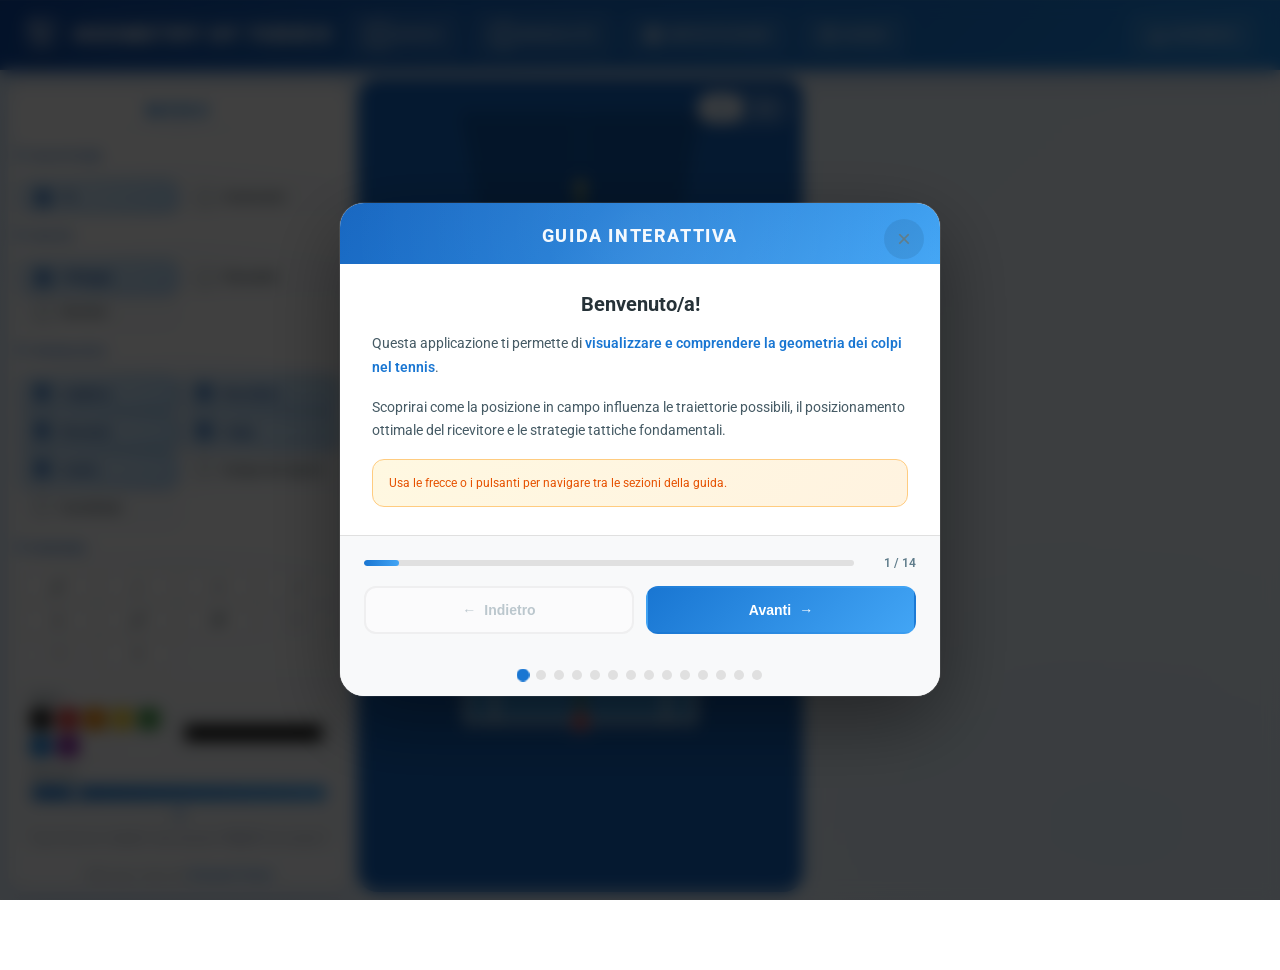
==== commit b811f91c: "Vista 3D, ricevitore separato dalla fine del colpo, rimbalzo e volée - Vista 3D prospettica (court3d" ====
--- a/index.html
+++ b/index.html
@@ -964,16 +964,16 @@
         <div class="court-container primary-court">
             <div class="svg-wrap primary">
                 <svg id="tennisCourt" role="img" width="100%" height="auto" viewBox="0 0 600 1006" style="background:#1565c0; border-radius:20px; display:block;" aria-label="Campo da tennis, vista dall'alto. Caricamento stato…">
-                    <rect x="184" y="150" width="232" height="672" fill="#42a5f5" stroke="#fff" stroke-width="5"/>
-                    <rect x="146" y="150" width="38" height="672" fill="#42a5f5" stroke="#fff" stroke-width="5"/>
-                    <rect x="416" y="150" width="38" height="672" fill="#42a5f5" stroke="#fff" stroke-width="5"/>
-                    <rect x="146" y="150" width="308" height="672" fill="none" stroke="#fff" stroke-width="5"/>
-                    <line x1="300" y1="318" x2="300" y2="654" stroke="#fff" stroke-width="5"/>
-                    <line x1="184" y1="318" x2="416" y2="318" stroke="#fff" stroke-width="5"/>
-                    <line x1="184" y1="654" x2="416" y2="654" stroke="#fff" stroke-width="5"/>
-                    <line x1="146" y1="150" x2="454" y2="150" stroke="#fff" stroke-width="5"/>
-                    <line x1="146" y1="822" x2="454" y2="822" stroke="#fff" stroke-width="5"/>
-                    <line x1="106" y1="486" x2="494" y2="486" stroke="#fff" stroke-width="10"/>
+                    <rect data-3d="base" x="184" y="150" width="232" height="672" fill="#42a5f5" stroke="#fff" stroke-width="5"/>
+                    <rect data-3d="base" x="146" y="150" width="38" height="672" fill="#42a5f5" stroke="#fff" stroke-width="5"/>
+                    <rect data-3d="base" x="416" y="150" width="38" height="672" fill="#42a5f5" stroke="#fff" stroke-width="5"/>
+                    <rect data-3d="base" x="146" y="150" width="308" height="672" fill="none" stroke="#fff" stroke-width="5"/>
+                    <line data-3d="base" x1="300" y1="318" x2="300" y2="654" stroke="#fff" stroke-width="5"/>
+                    <line data-3d="base" x1="184" y1="318" x2="416" y2="318" stroke="#fff" stroke-width="5"/>
+                    <line data-3d="base" x1="184" y1="654" x2="416" y2="654" stroke="#fff" stroke-width="5"/>
+                    <line data-3d="base" x1="146" y1="150" x2="454" y2="150" stroke="#fff" stroke-width="5"/>
+                    <line data-3d="base" x1="146" y1="822" x2="454" y2="822" stroke="#fff" stroke-width="5"/>
+                    <line data-3d="base" x1="106" y1="486" x2="494" y2="486" stroke="#fff" stroke-width="10"/>
                     <!-- Loghi Geometry of Tennis (all'altezza delle linee del servizio, nei margini laterali) -->
                     <g class="court-logo" aria-hidden="true" pointer-events="none" opacity="0.92">
                         <g transform="translate(60,318)">
@@ -997,9 +997,9 @@
                     </g>
                     <!-- Coordinate system indicators -->
                     <!-- Campo B origin (300, 150) - top horizontal line center -->
-                    <line x1="300" y1="150" x2="300" y2="160" stroke="#fff" stroke-width="5"/>
+                    <line data-3d="base" x1="300" y1="150" x2="300" y2="160" stroke="#fff" stroke-width="5"/>
                     <!-- Campo A origin (300, 822) - bottom horizontal line center -->
-                    <line x1="300" y1="822" x2="300" y2="812" stroke="#fff" stroke-width="5"/>
+                    <line data-3d="base" x1="300" y1="822" x2="300" y2="812" stroke="#fff" stroke-width="5"/>
                     <polygon id="wedgeFill" points="300,822 185,0 415,0" fill="#000" fill-opacity="0.15" />
                     <line id="leftLine" x1="300" y1="822" x2="185" y2="0" stroke="#1976d2" stroke-width="3" stroke-linecap="round" />
                     <line id="rightLine" x1="300" y1="822" x2="415" y2="0" stroke="#1976d2" stroke-width="3" stroke-linecap="round" />
@@ -1018,6 +1018,7 @@
                         <text x="300" y="55" fill="#1565c0" font-size="18" font-weight="800" text-anchor="middle" dominant-baseline="middle" letter-spacing="3">AVVERSARIO</text>
                     </g>
                     <circle id="cursorDot" cx="300" cy="822" r="12" fill="#ff5252" stroke="#fff" stroke-width="2" />
+                    <circle id="shotEndHandle" cx="300" cy="100" r="6" fill="#ffd600" stroke="#fff" stroke-width="2" style="display: none; cursor: move;" />
                     <circle id="intersectionDot" cx="300" cy="100" r="8" fill="#ff5252" stroke="#fff" stroke-width="2" style="display: none; cursor: move;" />
                     <!-- Doubles players (hidden by default) -->
                     <circle id="doppioA1" cx="380" cy="842" r="12" fill="#ff5252" stroke="#fff" stroke-width="2" style="display: none; cursor: grab;" />
@@ -1453,6 +1454,7 @@
     </div>
 
     <script src="app.js"></script>
+    <script src="court3d.js"></script>
 
 </body>
 </html>
--- a/components-extras.css
+++ b/components-extras.css
@@ -17,3 +17,164 @@
         overflow-y: auto;
     }
 }
+
+/* ==========================================
+   VISTA 3D (court3d.js)
+   Il canvas 3D è sovrapposto all'SVG 2D, che resta la fonte di verità.
+   ========================================== */
+.court3d-layer {
+    position: absolute;
+    left: 0;
+    top: 0;
+    pointer-events: none;
+    z-index: 20;
+}
+
+.court3d-canvas {
+    position: absolute;
+    inset: 0;
+    width: 100%;
+    height: 100%;
+    display: block;
+    border-radius: 20px;
+    opacity: 0;
+    transition: opacity 0.22s ease;
+    pointer-events: none;
+    touch-action: none;
+    box-shadow: inset 0 0 0 1px rgba(255, 255, 255, 0.06);
+}
+
+body.vista-3d .court3d-canvas {
+    opacity: 1;
+    pointer-events: auto;
+}
+
+body.vista-3d .court3d-canvas.is-grab { cursor: grab; }
+body.vista-3d .court3d-canvas.is-grabbing { cursor: grabbing; }
+
+body.vista-3d #measureArrowHtml,
+body.vista-3d #coordinateTooltip {
+    display: none !important;
+}
+
+/* Toggle 2D / 3D (pillola segmentata in vetro) */
+.court3d-toggle {
+    position: absolute;
+    top: 12px;
+    right: 12px;
+    z-index: 30;
+    display: grid;
+    grid-template-columns: 1fr 1fr;
+    align-items: center;
+    padding: 3px;
+    border-radius: 999px;
+    background: rgba(255, 255, 255, 0.18);
+    border: 1px solid rgba(255, 255, 255, 0.38);
+    box-shadow: 0 4px 14px rgba(var(--c-darker-rgb), 0.28);
+    -webkit-backdrop-filter: blur(8px);
+    backdrop-filter: blur(8px);
+    user-select: none;
+}
+
+.court3d-toggle button {
+    position: relative;
+    z-index: 1;
+    width: 44px;
+    min-width: 0;
+    min-height: 0;
+    height: 28px;
+    margin: 0;
+    padding: 0;
+    box-shadow: none;
+    border: 0;
+    border-radius: 999px;
+    background: transparent;
+    color: #ffffff;
+    font: 800 13px/1 'Montserrat', 'Roboto', Arial, sans-serif;
+    letter-spacing: 0.6px;
+    cursor: pointer;
+    transition: color 0.2s ease;
+}
+
+.court3d-toggle button.active {
+    color: var(--c-primary);
+}
+
+.court3d-toggle button:focus-visible {
+    outline: 2px solid #ffffff;
+    outline-offset: 2px;
+}
+
+.court3d-toggle-thumb {
+    position: absolute;
+    top: 3px;
+    left: 3px;
+    width: calc(50% - 3px);
+    height: calc(100% - 6px);
+    border-radius: 999px;
+    background: #ffffff;
+    box-shadow: 0 2px 6px rgba(0, 0, 0, 0.18);
+    transition: transform 0.24s cubic-bezier(0.4, 0, 0.2, 1);
+}
+
+.court3d-toggle.is-3d .court3d-toggle-thumb {
+    transform: translateX(100%);
+}
+
+/* Altezza camera (solo 3D) */
+.court3d-camera {
+    position: absolute;
+    left: 50%;
+    bottom: 12px;
+    transform: translate(-50%, 6px);
+    display: flex;
+    align-items: center;
+    gap: 8px;
+    padding: 6px 12px;
+    border-radius: 999px;
+    background: rgba(255, 255, 255, 0.18);
+    border: 1px solid rgba(255, 255, 255, 0.34);
+    color: #ffffff;
+    -webkit-backdrop-filter: blur(8px);
+    backdrop-filter: blur(8px);
+    box-shadow: 0 4px 14px rgba(var(--c-darker-rgb), 0.25);
+    opacity: 0;
+    pointer-events: none;
+    transition: opacity 0.22s ease, transform 0.22s ease;
+}
+
+body.vista-3d .court3d-camera {
+    opacity: 1;
+    transform: translate(-50%, 0);
+    pointer-events: auto;
+}
+
+.court3d-camera input[type="range"] {
+    width: clamp(90px, 22vw, 140px);
+    accent-color: #ffffff;
+    touch-action: none;
+}
+
+.court3d-camera-value {
+    min-width: 38px;
+    font: 700 12px/1 'Roboto', Arial, sans-serif;
+    font-variant-numeric: tabular-nums;
+    text-align: right;
+}
+
+@media (prefers-reduced-motion: reduce) {
+    .court3d-canvas,
+    .court3d-toggle-thumb,
+    .court3d-camera {
+        transition: none;
+    }
+}
+
+/* L'icona non deve ereditare le regole di .svg-wrap svg */
+.svg-wrap .court3d-camera svg {
+    width: 16px;
+    height: 16px;
+    min-width: 0;
+    max-height: none;
+    flex: none;
+}
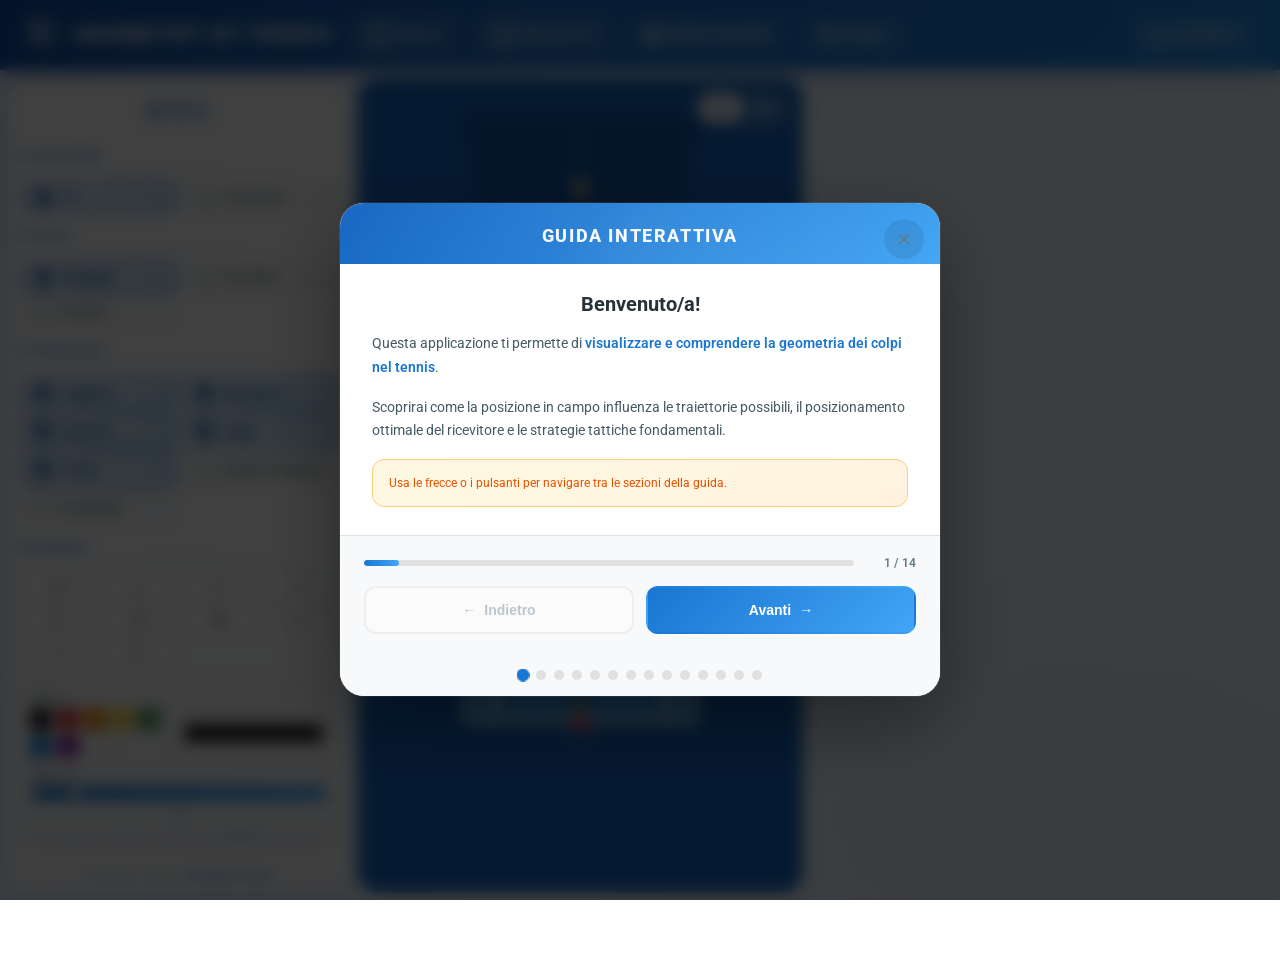
==== commit d5ed3271: "Ricevitore di default sovrapposto alla fine del colpo Di default il ricevitore coincide con l'estrem" ====
--- a/index.html
+++ b/index.html
@@ -25,6 +25,16 @@
     <link href="https://fonts.googleapis.com/css2?family=Poppins:wght@600;700;800;900&family=Montserrat:wght@700;800;900&display=swap" rel="stylesheet">
     <link rel="stylesheet" href="styles.css">
     <link rel="stylesheet" href="components-extras.css">
+    <link rel="stylesheet" href="dark-mode.css">
+    <script>
+        /* Applica subito il tema salvato (evita il lampo chiaro); la logica completa è in theme.js */
+        (function () {
+            var p = 'auto';
+            try { p = localStorage.getItem('geometryOfTennis_theme') || 'auto'; } catch (e) {}
+            var dark = p === 'dark' || (p !== 'light' && window.matchMedia && window.matchMedia('(prefers-color-scheme: dark)').matches);
+            document.documentElement.setAttribute('data-theme', dark ? 'dark' : 'light');
+        })();
+    </script>
 </head>
 <body>
     <div id="app-a11y-announcer" role="status" aria-live="polite" aria-atomic="true"></div>
@@ -384,6 +394,25 @@
                             <input id="campo_erba_top" type="radio" name="campoType_top" value="erba" />
                             <span>Erba</span>
                         </label>
+                    </div>
+                </div>
+
+                <!-- Tema -->
+                <div class="control-section">
+                    <h3 class="control-section-title">Tema</h3>
+                    <div class="control-options">
+                            <label class="control-option" for="theme_auto_top">
+                                <input id="theme_auto_top" type="radio" name="theme_top" value="auto" checked />
+                                <span>Sistema</span>
+                            </label>
+                            <label class="control-option" for="theme_light_top">
+                                <input id="theme_light_top" type="radio" name="theme_top" value="light" />
+                                <span>Chiaro</span>
+                            </label>
+                            <label class="control-option" for="theme_dark_top">
+                                <input id="theme_dark_top" type="radio" name="theme_top" value="dark" />
+                                <span>Scuro</span>
+                            </label>
                     </div>
                 </div>
                 
@@ -816,6 +845,25 @@
                         <input id="campo_erba" type="radio" name="campoType" value="erba" />
                         <span>Erba</span>
                     </label>
+                </div>
+            </div>
+
+            <!-- Tema -->
+            <div class="control-section collapsed">
+                <h3 class="control-section-title">Tema</h3>
+                <div class="control-options">
+                        <label class="control-option" for="theme_auto">
+                            <input id="theme_auto" type="radio" name="theme_panel" value="auto" checked />
+                            <span>Sistema</span>
+                        </label>
+                        <label class="control-option" for="theme_light">
+                            <input id="theme_light" type="radio" name="theme_panel" value="light" />
+                            <span>Chiaro</span>
+                        </label>
+                        <label class="control-option" for="theme_dark">
+                            <input id="theme_dark" type="radio" name="theme_panel" value="dark" />
+                            <span>Scuro</span>
+                        </label>
                 </div>
             </div>
             
@@ -1018,8 +1066,11 @@
                         <text x="300" y="55" fill="#1565c0" font-size="18" font-weight="800" text-anchor="middle" dominant-baseline="middle" letter-spacing="3">AVVERSARIO</text>
                     </g>
                     <circle id="cursorDot" cx="300" cy="822" r="12" fill="#ff5252" stroke="#fff" stroke-width="2" />
-                    <circle id="shotEndHandle" cx="300" cy="100" r="6" fill="#ffd600" stroke="#fff" stroke-width="2" style="display: none; cursor: move;" />
                     <circle id="intersectionDot" cx="300" cy="100" r="8" fill="#ff5252" stroke="#fff" stroke-width="2" style="display: none; cursor: move;" />
+                    <!-- Area di presa invisibile del ricevitore (più larga del pallino), sotto la maniglia della fine colpo -->
+                    <circle id="receiverHitArea" cx="300" cy="100" r="14" fill="#000" style="display: none; opacity: 0; cursor: move;" />
+                    <!-- Sopra il ricevitore: di default coincidono, il centro giallo sposta la fine del colpo, l'anello rosso il ricevitore -->
+                    <circle id="shotEndHandle" cx="300" cy="100" r="5" fill="#ffd600" stroke="#fff" stroke-width="1.5" style="display: none; cursor: move;" />
                     <!-- Doubles players (hidden by default) -->
                     <circle id="doppioA1" cx="380" cy="842" r="12" fill="#ff5252" stroke="#fff" stroke-width="2" style="display: none; cursor: grab;" />
                     <circle id="doppioA2" cx="240" cy="582" r="12" fill="#ff5252" stroke="#fff" stroke-width="2" style="display: none; cursor: grab;" />
@@ -1371,6 +1422,25 @@
                         </label>
                     </div>
                 </div>
+
+                <!-- Tema -->
+                <div class="mobile-drawer-settings-group">
+                    <h4 class="mobile-drawer-settings-title">Tema</h4>
+                    <div class="mobile-drawer-radio-group">
+                        <label class="mobile-drawer-radio">
+                            <input type="radio" name="theme_drawer" value="auto" checked />
+                            <span>Sistema</span>
+                        </label>
+                        <label class="mobile-drawer-radio">
+                            <input type="radio" name="theme_drawer" value="light" />
+                            <span>Chiaro</span>
+                        </label>
+                        <label class="mobile-drawer-radio">
+                            <input type="radio" name="theme_drawer" value="dark" />
+                            <span>Scuro</span>
+                        </label>
+                    </div>
+                </div>
                 
                 <!-- Default -->
                 <div class="mobile-drawer-settings-group">
@@ -1455,6 +1525,7 @@
 
     <script src="app.js"></script>
     <script src="court3d.js"></script>
+    <script src="theme.js"></script>
 
 </body>
 </html>
--- a/dark-mode.css
+++ b/dark-mode.css
@@ -0,0 +1,284 @@
+/* ==========================================
+   TEMA SCURO
+   Attivo quando <html data-theme="dark"> (impostato da theme.js in base
+   alla scelta Chiaro / Scuro / Sistema salvata in localStorage).
+   La palette per superficie (cemento/terra/erba) resta valida: qui si
+   scuriscono solo sfondi, superfici, bordi e testi.
+   ========================================== */
+
+:root[data-theme="dark"] {
+    color-scheme: dark;
+
+    --dm-bg-1: #0b1016;
+    --dm-bg-2: #111821;
+    --dm-surface: #17202a;
+    --dm-surface-2: #1e2834;
+    --dm-surface-3: #273340;
+    --dm-border: rgba(255, 255, 255, 0.09);
+    --dm-border-strong: rgba(255, 255, 255, 0.16);
+    --dm-text: #e6ecf2;
+    --dm-text-2: #b4c1cd;
+    --dm-text-3: #8797a7;
+
+    /* Sfondi pagina e tinte chiare della palette, ricavate dal colore della superficie */
+    --c-bg-1: var(--dm-bg-1);
+    --c-bg-2: var(--dm-bg-2);
+    --c-50: color-mix(in srgb, var(--c-primary) 20%, var(--dm-surface));
+    --c-100: color-mix(in srgb, var(--c-primary) 32%, var(--dm-surface));
+}
+
+:root[data-theme="dark"] body {
+    color: var(--dm-text);
+}
+
+/* Titoli con testo in gradiente: restano chiari (usavano --c-50 come tinta) */
+:root[data-theme="dark"] .top-bar-title,
+:root[data-theme="dark"] .mobile-nav-title,
+:root[data-theme="dark"] .controls-sidebar.mobile-enabled .mobile-nav-title,
+:root[data-theme="dark"] .tutorial-title {
+    background-image: linear-gradient(135deg, #ffffff 0%, var(--c-200) 50%, #ffffff 100%);
+}
+
+:root[data-theme="dark"] .app-title {
+    background-image: linear-gradient(135deg, var(--c-200) 0%, #ffffff 50%, var(--c-200) 100%);
+}
+
+/* ---------- Superfici principali ---------- */
+:root[data-theme="dark"] .controls-sidebar,
+:root[data-theme="dark"] .controls-sidebar.mobile-enabled,
+:root[data-theme="dark"] .top-bar-modal,
+:root[data-theme="dark"] .mobile-drawer-content,
+:root[data-theme="dark"] .tutorial-modal,
+:root[data-theme="dark"] .colpitore-alert-modal,
+:root[data-theme="dark"] .draw-text-overlay-panel,
+:root[data-theme="dark"] .page-footer-mobile,
+:root[data-theme="dark"] body.desktop-tutorial-sidebar .tutorial-overlay,
+:root[data-theme="dark"] body.desktop-tutorial-replace-primary .tutorial-overlay {
+    background: var(--dm-surface);
+    border-color: var(--dm-border);
+    color: var(--dm-text);
+}
+
+:root[data-theme="dark"] .controls-sidebar .sidebar-footer,
+:root[data-theme="dark"] .sidebar-footer,
+:root[data-theme="dark"] .tutorial-footer,
+:root[data-theme="dark"] .tutorial-dots {
+    background: var(--dm-surface);
+    border-color: var(--dm-border);
+}
+
+:root[data-theme="dark"] .control-section,
+:root[data-theme="dark"] .top-bar-modal-content .control-section,
+:root[data-theme="dark"] .mobile-drawer-settings-group,
+:root[data-theme="dark"] .draw-inspector,
+:root[data-theme="dark"] .draw-controls-hover,
+:root[data-theme="dark"] .controls-sidebar .draw-controls-hover,
+:root[data-theme="dark"] .draw-color-picker-hover,
+:root[data-theme="dark"] .draw-width-picker-hover {
+    background: var(--dm-surface-2);
+    border-color: var(--dm-border);
+}
+
+/* ---------- Opzioni, pulsanti e campi ---------- */
+:root[data-theme="dark"] .control-option.compact-option,
+:root[data-theme="dark"] .controls-sidebar .control-option.compact-option,
+:root[data-theme="dark"] .mobile-drawer-item,
+:root[data-theme="dark"] .mobile-drawer-radio,
+:root[data-theme="dark"] .mobile-drawer-checkbox,
+:root[data-theme="dark"] .mobile-drawer-mode-content,
+:root[data-theme="dark"] .mode-option-content,
+:root[data-theme="dark"] .top-bar-modal-content .mode-option-content,
+:root[data-theme="dark"] .mode-option-icon,
+:root[data-theme="dark"] .draw-tool-button,
+:root[data-theme="dark"] .controls-sidebar .draw-tool-button.compact,
+:root[data-theme="dark"] .mobile-drawer-draw-tool,
+:root[data-theme="dark"] .draw-text-overlay-btn--secondary,
+:root[data-theme="dark"] .tutorial-nav-btn:not(.tutorial-nav-primary),
+:root[data-theme="dark"] .lock-message,
+:root[data-theme="dark"] .coordinate-tooltip {
+    background: var(--dm-surface-3);
+    border-color: var(--dm-border);
+    color: var(--dm-text);
+}
+
+:root[data-theme="dark"] .control-option:hover,
+:root[data-theme="dark"] .control-option.compact-option:hover,
+:root[data-theme="dark"] .controls-sidebar .control-option.compact-option:hover,
+:root[data-theme="dark"] .mobile-drawer-item:hover,
+:root[data-theme="dark"] .mobile-drawer-checkbox:hover,
+:root[data-theme="dark"] .mobile-drawer-mode-option:hover .mobile-drawer-mode-content,
+:root[data-theme="dark"] .mode-option:hover .mode-option-content,
+:root[data-theme="dark"] .top-bar-modal-content .mode-option:hover .mode-option-content,
+:root[data-theme="dark"] .mode-option.disabled-option:hover .mode-option-content,
+:root[data-theme="dark"] .draw-tool-button:hover,
+:root[data-theme="dark"] .draw-tool-button.compact:hover,
+:root[data-theme="dark"] .controls-sidebar .draw-tool-button.compact:hover,
+:root[data-theme="dark"] .mobile-drawer-draw-tool:hover,
+:root[data-theme="dark"] .draw-text-overlay-btn--secondary:hover,
+:root[data-theme="dark"] .default-subsection .control-option:has(input[type="checkbox"]:disabled):hover {
+    background: color-mix(in srgb, var(--c-primary) 18%, var(--dm-surface-3));
+}
+
+:root[data-theme="dark"] .mobile-drawer-draw-tool-danger:hover {
+    background: rgba(244, 67, 54, 0.18);
+    color: #ff8a80;
+}
+
+/* Elementi selezionati: tinta della superficie + testo chiaro */
+:root[data-theme="dark"] .control-option.compact-option:has(input:checked),
+:root[data-theme="dark"] .controls-sidebar .control-option.compact-option:has(input:checked),
+:root[data-theme="dark"] .mobile-drawer-radio:has(input:checked),
+:root[data-theme="dark"] .mobile-drawer-mode-option input:checked + .mobile-drawer-mode-content,
+:root[data-theme="dark"] .mode-option input[type="radio"]:checked + .mode-option-content,
+:root[data-theme="dark"] .top-bar-modal-content .mode-option input[type="radio"]:checked + .mode-option-content {
+    background: linear-gradient(135deg, var(--c-50) 0%, var(--c-100) 100%);
+    border-color: rgba(var(--c-court-rgb), 0.55);
+    color: var(--c-200);
+}
+
+:root[data-theme="dark"] .control-option.compact-option:has(input:checked) *,
+:root[data-theme="dark"] .mobile-drawer-radio:has(input:checked) span,
+:root[data-theme="dark"] .mode-option input[type="radio"]:checked + .mode-option-content .mode-option-label,
+:root[data-theme="dark"] .mobile-drawer-mode-option input:checked + .mobile-drawer-mode-content .mobile-drawer-mode-label {
+    color: var(--c-200);
+}
+
+:root[data-theme="dark"] .mobile-drawer-radio.mobile-drawer-radio-disabled,
+:root[data-theme="dark"] .mobile-drawer-radio:has(input:disabled) {
+    background: var(--dm-surface-2);
+    opacity: 0.55;
+}
+
+/* Top bar: pulsante attivo e modale */
+:root[data-theme="dark"] .top-bar-item.active {
+    background: rgba(255, 255, 255, 0.92);
+}
+
+:root[data-theme="dark"] .top-bar-modal-close {
+    color: #ffffff;
+}
+
+/* Campi di input */
+:root[data-theme="dark"] select,
+:root[data-theme="dark"] textarea,
+:root[data-theme="dark"] input[type="number"],
+:root[data-theme="dark"] input[type="text"],
+:root[data-theme="dark"] .default-subsection select,
+:root[data-theme="dark"] .default-subsection input[type="number"],
+:root[data-theme="dark"] .top-bar-modal-content select,
+:root[data-theme="dark"] .top-bar-modal-content .default-subsection select,
+:root[data-theme="dark"] .mobile-drawer-select-label select,
+:root[data-theme="dark"] .mobile-drawer-number-input,
+:root[data-theme="dark"] .download-shot-number-label input[type="number"] {
+    background-color: var(--dm-surface-3);
+    border-color: var(--dm-border-strong);
+    color: var(--dm-text);
+}
+
+:root[data-theme="dark"] .control-option.compact-option input[type="radio"],
+:root[data-theme="dark"] .control-option.compact-option input[type="checkbox"] {
+    background-color: var(--dm-surface);
+    border-color: var(--dm-border-strong);
+}
+
+:root[data-theme="dark"] .compact-color,
+:root[data-theme="dark"] .mobile-drawer-color-input {
+    background: var(--dm-surface-3);
+    border-color: var(--dm-border-strong);
+}
+
+:root[data-theme="dark"] .draw-inspector-hint kbd,
+:root[data-theme="dark"] kbd {
+    background: var(--dm-surface-3);
+    border-color: var(--dm-border-strong);
+    color: var(--dm-text);
+}
+
+/* ---------- Testi ---------- */
+:root[data-theme="dark"] .control-option label,
+:root[data-theme="dark"] .controls-sidebar .control-option.compact-option,
+:root[data-theme="dark"] .mobile-drawer-item,
+:root[data-theme="dark"] .mobile-drawer-radio span,
+:root[data-theme="dark"] .mobile-drawer-checkbox span,
+:root[data-theme="dark"] .mobile-drawer-mode-label,
+:root[data-theme="dark"] .mobile-drawer-draw-tool,
+:root[data-theme="dark"] .mode-option-label,
+:root[data-theme="dark"] .lock-message,
+:root[data-theme="dark"] .coordinate-tooltip,
+:root[data-theme="dark"] .colpitore-alert-message,
+:root[data-theme="dark"] .tutorial-step h2,
+:root[data-theme="dark"] .tutorial-list li strong,
+:root[data-theme="dark"] .draw-text-overlay-title,
+:root[data-theme="dark"] .draw-text-menu-title {
+    color: var(--dm-text);
+}
+
+:root[data-theme="dark"] .control-section-title,
+:root[data-theme="dark"] .control-section-title.compact-title,
+:root[data-theme="dark"] .download-option-title,
+:root[data-theme="dark"] .mobile-drawer-select-label span,
+:root[data-theme="dark"] .mobile-drawer-draw-label,
+:root[data-theme="dark"] .mobile-drawer-download-label,
+:root[data-theme="dark"] .mode-option-icon,
+:root[data-theme="dark"] .field-label,
+:root[data-theme="dark"] .draw-tool-button,
+:root[data-theme="dark"] .controls-sidebar .draw-tool-button.compact,
+:root[data-theme="dark"] .draw-label,
+:root[data-theme="dark"] .draw-inspector-hint,
+:root[data-theme="dark"] .draw-tool-button--undo,
+:root[data-theme="dark"] .draw-tool-button--redo,
+:root[data-theme="dark"] .draw-text-overlay-size-label,
+:root[data-theme="dark"] .draw-text-overlay-btn--secondary,
+:root[data-theme="dark"] .tutorial-close,
+:root[data-theme="dark"] .tutorial-step p,
+:root[data-theme="dark"] .tutorial-step em,
+:root[data-theme="dark"] .tutorial-list li,
+:root[data-theme="dark"] .progress-text,
+:root[data-theme="dark"] .tutorial-nav-btn:not(.tutorial-nav-primary),
+:root[data-theme="dark"] .sidebar-footer-text {
+    color: var(--dm-text-2);
+}
+
+:root[data-theme="dark"] .sidebar-footer-text strong {
+    color: var(--c-200);
+}
+
+:root[data-theme="dark"] .panel-section-title,
+:root[data-theme="dark"] .mobile-drawer-settings-title {
+    color: var(--c-200);
+}
+
+/* ---------- Guida (tutorial) ---------- */
+:root[data-theme="dark"] .tutorial-tip {
+    background: rgba(255, 152, 0, 0.12);
+    border-color: rgba(255, 152, 0, 0.35);
+    color: #ffb74d;
+}
+
+:root[data-theme="dark"] .progress-bar,
+:root[data-theme="dark"] .tutorial-dot {
+    background: var(--dm-surface-3);
+}
+
+:root[data-theme="dark"] .tutorial-dot.active {
+    background: var(--c-court);
+}
+
+/* ---------- Varie ---------- */
+:root[data-theme="dark"] .court-lock-overlay {
+    background: rgba(11, 16, 22, 0.72);
+}
+
+:root[data-theme="dark"] .lock-icon-wrapper {
+    background: linear-gradient(135deg, var(--dm-surface-3) 0%, var(--dm-surface-2) 100%);
+}
+
+:root[data-theme="dark"] .colpitore-alert-title,
+:root[data-theme="dark"] .draw-tool-button.compact[data-tool="clear"] {
+    color: #ff7961;
+}
+
+:root[data-theme="dark"] .top-bar-modal-overlay,
+:root[data-theme="dark"] .tutorial-overlay {
+    backdrop-filter: blur(4px) brightness(0.7);
+}
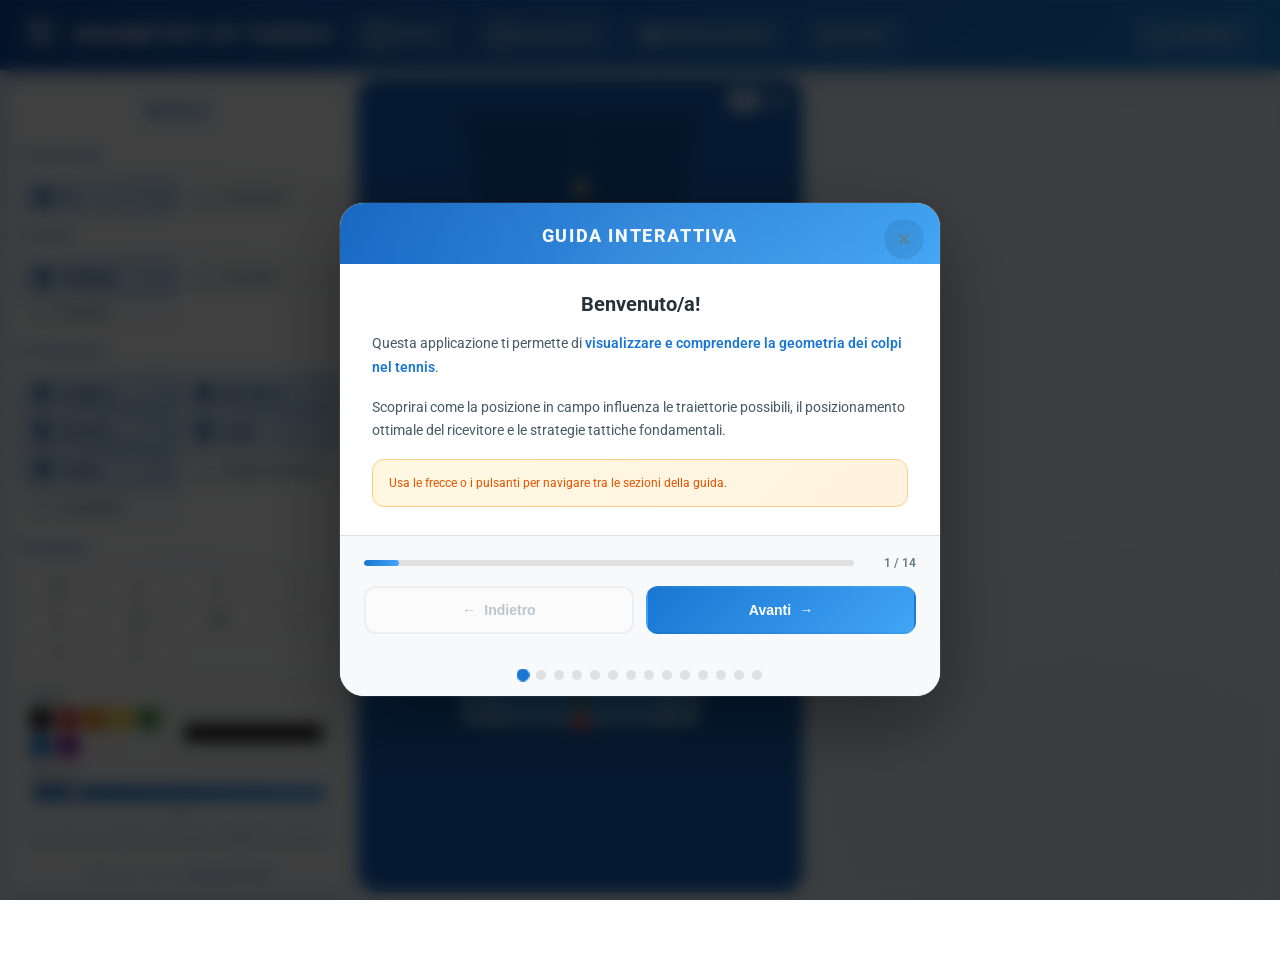
==== commit 032c25c8: "Modalità Algoritmo: rischio del colpo accanto al campo Nuova modalità oltre a 1 Colpo e 2 Colpi, con" ====
--- a/index.html
+++ b/index.html
@@ -11,7 +11,7 @@
     <meta name="apple-mobile-web-app-capable" content="yes">
     <meta name="apple-mobile-web-app-status-bar-style" content="default">
     <meta name="theme-color" content="#1976d2">
-    <meta name="description" content="Geometry of Tennis: visualizza dal punto di vista geometrico le traiettorie, il colpitore, il ricevitore e le tattiche nel singolare e nel doppio. Strumento didattico con modalità 1 colpo e 2 colpi." />
+    <meta name="description" content="Geometry of Tennis: visualizza dal punto di vista geometrico le traiettorie, il colpitore, il ricevitore e le tattiche nel singolare e nel doppio. Strumento didattico con modalità 1 colpo, 2 colpi e algoritmo del rischio." />
     <meta name="author" content="Giovanni Femia" />
     <meta id="og-url" property="og:url" content="" />
     <meta property="og:title" content="Geometry of Tennis" />
@@ -26,6 +26,7 @@
     <link rel="stylesheet" href="styles.css">
     <link rel="stylesheet" href="components-extras.css">
     <link rel="stylesheet" href="dark-mode.css">
+    <link rel="stylesheet" href="algoritmo.css">
     <script>
         /* Applica subito il tema salvato (evita il lampo chiaro); la logica completa è in theme.js */
         (function () {
@@ -119,10 +120,11 @@
                 <!-- Step 5: Modalità -->
                 <div class="tutorial-step" data-step="5">
                     <h2>Le Modalità</h2>
-                    <p>L'app offre <strong>due modalità</strong> di visualizzazione:</p>
+                    <p>L'app offre <strong>tre modalità</strong> di visualizzazione:</p>
                     <ul class="tutorial-list">
                         <li><strong>1 Colpo:</strong> Mostra solo il campo per analizzare un singolo colpo</li>
                         <li><strong>2 Colpi:</strong> Mostra in un secondo campo la visuale del ricevitore per il colpo successivo</li>
+                        <li><strong>Algoritmo:</strong> Accanto al campo mostra il rischio del colpo (tecnico, tattico e totale, da 0 a 10), che si aggiorna mentre sposti colpitore e traiettoria. Disponibile nel singolare</li>
                     </ul>
                     <div data-highlight="modalita-section">
                     </div>
@@ -366,6 +368,13 @@
                             <span class="mode-option-label">2 Colpi</span>
                         </div>
                     </label>
+                    <label class="mode-option" for="modo_algoritmo_top">
+                        <input id="modo_algoritmo_top" type="radio" name="modalita_top" value="algoritmo" />
+                        <div class="mode-option-content">
+                            <span class="mode-option-icon">A</span>
+                            <span class="mode-option-label">Algoritmo</span>
+                        </div>
+                    </label>
                 </div>
             </div>
         </div>
@@ -444,6 +453,7 @@
                                 <select id="default_modalita_top" name="default_modalita_top">
                                     <option value="1colpo" selected>1 Colpo</option>
                                     <option value="2colpi">2 Colpi</option>
+                                    <option value="algoritmo">Algoritmo</option>
                                 </select>
                             </label>
                         </div>
@@ -630,6 +640,13 @@
                             <div class="mode-option-content">
                                 <span class="mode-option-icon">2</span>
                                 <span class="mode-option-label">2 Colpi</span>
+                            </div>
+                        </label>
+                        <label class="mode-option" for="modo_algoritmo">
+                            <input id="modo_algoritmo" type="radio" name="modalita" value="algoritmo" />
+                            <div class="mode-option-content">
+                                <span class="mode-option-icon">A</span>
+                                <span class="mode-option-label">Algoritmo</span>
                             </div>
                         </label>
                     </div>
@@ -895,6 +912,7 @@
                             <select id="default_modalita" name="default_modalita">
                                 <option value="1colpo" selected>1 Colpo</option>
                                 <option value="2colpi">2 Colpi</option>
+                                <option value="algoritmo">Algoritmo</option>
                             </select>
                         </label>
                     </div>
@@ -1122,8 +1140,101 @@
                 </div>
             </div>
         </div>
+
+        <!-- Scheda Algoritmo (modalità Algoritmo): a destra del campo su schermi grandi,
+             sotto il campo su schermi piccoli. Valori e mappa sono gestiti da algoritmo.js -->
+        <aside id="algoPanel" class="algo-panel" aria-label="Algoritmo: rischio del colpo">
+            <header class="algo-head">
+                <span class="algo-mark" aria-hidden="true">
+                    <svg viewBox="0 0 24 24" fill="none">
+                        <line x1="12" y1="20" x2="3" y2="4" stroke="#fff" stroke-width="1.8" stroke-linecap="round"/>
+                        <line x1="12" y1="20" x2="21" y2="4" stroke="#fff" stroke-width="1.8" stroke-linecap="round"/>
+                        <line x1="12" y1="20" x2="12" y2="4" stroke="#fff" stroke-width="1.2" stroke-linecap="round" stroke-dasharray="2 2.5" opacity="0.75"/>
+                        <circle cx="12" cy="20" r="2.4" fill="#fff"/>
+                    </svg>
+                </span>
+                <div class="algo-head-text">
+                    <span class="algo-kicker">Geometry of Tennis</span>
+                    <h2 class="algo-title">Algoritmo</h2>
+                    <p class="algo-sub">Rischio tecnico e tattico del colpo</p>
+                </div>
+            </header>
+
+            <div class="algo-error" id="algoError" role="alert" hidden></div>
+
+            <div class="algo-results" id="algoResults">
+                <section class="algo-score" id="algoScore" aria-label="Rischio colpo">
+                    <span class="algo-score-label"><span class="algo-long">Rischio colpo</span><span class="algo-short">Colpo</span></span>
+                    <div class="algo-gauge">
+                        <svg viewBox="0 0 220 124" aria-hidden="true">
+                            <defs>
+                                <linearGradient id="algoGaugeGrad" x1="0" y1="0" x2="1" y2="0">
+                                    <stop offset="0%" stop-color="#22a861"/>
+                                    <stop offset="45%" stop-color="#9ccc3d"/>
+                                    <stop offset="70%" stop-color="#f2a516"/>
+                                    <stop offset="100%" stop-color="#e5484d"/>
+                                </linearGradient>
+                            </defs>
+                            <path class="algo-gauge-track" d="M20 112 A90 90 0 0 1 200 112" fill="none" stroke-width="16" stroke-linecap="round"/>
+                            <path id="algoGaugeArc" d="M20 112 A90 90 0 0 1 200 112" fill="none" stroke="url(#algoGaugeGrad)" stroke-width="16" stroke-linecap="round" pathLength="100" stroke-dasharray="100" stroke-dashoffset="100"/>
+                        </svg>
+                        <div class="algo-gauge-value">
+                            <span id="algoColpo">–</span><span class="algo-gauge-scale">/10</span>
+                        </div>
+                    </div>
+                    <span class="algo-level" id="algoLevel">—</span>
+                    <span class="algo-meter algo-score-meter" aria-hidden="true"><i id="algoColpoMeter"></i></span>
+                </section>
+
+                <div class="algo-parts">
+                    <section class="algo-part" id="algoTecnicoCard" aria-label="Rischio tecnico">
+                        <span class="algo-part-icon" aria-hidden="true">
+                            <svg viewBox="0 0 24 24" fill="none" stroke="currentColor" stroke-width="2" stroke-linecap="round" stroke-linejoin="round"><circle cx="12" cy="12" r="9"/><circle cx="12" cy="12" r="5"/><circle cx="12" cy="12" r="1.2" fill="currentColor"/></svg>
+                        </span>
+                        <span class="algo-part-body">
+                            <span class="algo-part-label"><span class="algo-long">Rischio tecnico</span><span class="algo-short">Tecnico</span></span>
+                            <span class="algo-meter"><i id="algoTecnicoMeter"></i></span>
+                        </span>
+                        <span class="algo-part-value" id="algoTecnico">–</span>
+                    </section>
+                    <section class="algo-part" id="algoTatticoCard" aria-label="Rischio tattico">
+                        <span class="algo-part-icon" aria-hidden="true">
+                            <svg viewBox="0 0 24 24" fill="none" stroke="currentColor" stroke-width="2" stroke-linecap="round" stroke-linejoin="round"><path d="M12 3v18"/><path d="M5 8l7-5 7 5"/><path d="M4 21h16"/></svg>
+                        </span>
+                        <span class="algo-part-body">
+                            <span class="algo-part-label"><span class="algo-long">Rischio tattico</span><span class="algo-short">Tattico</span></span>
+                            <span class="algo-meter"><i id="algoTatticoMeter"></i></span>
+                        </span>
+                        <span class="algo-part-value" id="algoTattico">–</span>
+                    </section>
+                </div>
+            </div>
+
+            <section class="algo-view" aria-label="Vista sul campo">
+                <span class="algo-section-title">Vista sul campo</span>
+                <div class="algo-view-controls">
+                    <div class="algo-seg" id="algoViewSeg" role="group" aria-label="Vista del campo">
+                        <button type="button" data-view="direzioni" aria-pressed="true">Direzioni</button>
+                        <button type="button" data-view="mappa" aria-pressed="false"><span class="algo-long">Mappa del rischio</span><span class="algo-short">Mappa</span></button>
+                    </div>
+                    <div class="algo-seg algo-seg--metric" id="algoMetricSeg" role="group" aria-label="Rischio mostrato nella mappa" hidden>
+                        <button type="button" data-metric="colpo" aria-pressed="true">Colpo</button>
+                        <button type="button" data-metric="tecnico" aria-pressed="false">Tecnico</button>
+                        <button type="button" data-metric="tattico" aria-pressed="false">Tattico</button>
+                    </div>
+                </div>
+                <div class="algo-map-legend" id="algoMapLegend" hidden>
+                    <span class="algo-scale"><span>0</span><span class="algo-scale-bar"><i id="algoScaleMark"></i></span><span>10</span></span>
+                    <span class="algo-map-stats">
+                        <span>min <b id="algoMapMin">–</b></span>
+                        <span>max <b id="algoMapMax">–</b></span>
+                        <span><i class="algo-shot-swatch" aria-hidden="true"></i>colpo <b id="algoMapShot">–</b></span>
+                    </span>
+                </div>
+            </section>
+        </aside>
     </div>
-    
+
     <!-- Alert overlay per movimento colpitore in modalità dinamico -->
     <div id="colpitoreMovementAlert" class="colpitore-movement-alert">
         <div class="colpitore-alert-modal">
@@ -1165,6 +1276,13 @@
                                 <span class="mobile-drawer-mode-content">
                                     <span class="mobile-drawer-mode-icon">2</span>
                                     <span class="mobile-drawer-mode-label">2 Colpi</span>
+                                </span>
+                            </label>
+                            <label class="mobile-drawer-mode-option" for="modo_algoritmo_drawer">
+                                <input id="modo_algoritmo_drawer" type="radio" name="modalita_drawer" value="algoritmo" />
+                                <span class="mobile-drawer-mode-content">
+                                    <span class="mobile-drawer-mode-icon">A</span>
+                                    <span class="mobile-drawer-mode-label">Algoritmo</span>
                                 </span>
                             </label>
                         </div>
@@ -1465,6 +1583,7 @@
                             <select id="default_modalita_drawer">
                                 <option value="1colpo" selected>1 Colpo</option>
                                 <option value="2colpi">2 Colpi</option>
+                                <option value="algoritmo">Algoritmo</option>
                             </select>
                         </label>
                         <label class="mobile-drawer-select-label">
@@ -1525,6 +1644,7 @@
 
     <script src="app.js"></script>
     <script src="court3d.js"></script>
+    <script src="algoritmo.js"></script>
     <script src="theme.js"></script>
 
 </body>
--- a/components-extras.css
+++ b/components-extras.css
@@ -57,32 +57,40 @@
     display: none !important;
 }
 
-/* Toggle 2D / 3D (pillola segmentata in vetro) */
+/* Toggle 2D / 3D (pillola segmentata in vetro).
+   Compatto e semitrasparente a riposo per coprire poco il campo; torna pieno al passaggio. */
 .court3d-toggle {
     position: absolute;
-    top: 12px;
-    right: 12px;
+    top: 8px;
+    right: 8px;
     z-index: 30;
     display: grid;
     grid-template-columns: 1fr 1fr;
     align-items: center;
-    padding: 3px;
+    padding: 2px;
     border-radius: 999px;
-    background: rgba(255, 255, 255, 0.18);
-    border: 1px solid rgba(255, 255, 255, 0.38);
-    box-shadow: 0 4px 14px rgba(var(--c-darker-rgb), 0.28);
-    -webkit-backdrop-filter: blur(8px);
-    backdrop-filter: blur(8px);
+    background: rgba(255, 255, 255, 0.12);
+    border: 1px solid rgba(255, 255, 255, 0.26);
+    box-shadow: 0 2px 8px rgba(var(--c-darker-rgb), 0.2);
+    -webkit-backdrop-filter: blur(6px);
+    backdrop-filter: blur(6px);
     user-select: none;
+    opacity: 0.82;
+    transition: opacity 0.2s ease;
+}
+
+.court3d-toggle:hover,
+.court3d-toggle:focus-within {
+    opacity: 1;
 }
 
 .court3d-toggle button {
     position: relative;
     z-index: 1;
-    width: 44px;
+    width: 32px;
     min-width: 0;
     min-height: 0;
-    height: 28px;
+    height: 22px;
     margin: 0;
     padding: 0;
     box-shadow: none;
@@ -90,10 +98,17 @@
     border-radius: 999px;
     background: transparent;
     color: #ffffff;
-    font: 800 13px/1 'Montserrat', 'Roboto', Arial, sans-serif;
-    letter-spacing: 0.6px;
+    font: 800 10.5px/1 'Montserrat', 'Roboto', Arial, sans-serif;
+    letter-spacing: 0.4px;
     cursor: pointer;
     transition: color 0.2s ease;
+}
+
+/* Area di tocco più alta della pillola (invisibile): resta comodo su touch */
+.court3d-toggle button::after {
+    content: "";
+    position: absolute;
+    inset: -7px 0;
 }
 
 .court3d-toggle button.active {
@@ -107,13 +122,13 @@
 
 .court3d-toggle-thumb {
     position: absolute;
-    top: 3px;
-    left: 3px;
-    width: calc(50% - 3px);
-    height: calc(100% - 6px);
+    top: 2px;
+    left: 2px;
+    width: calc(50% - 2px);
+    height: calc(100% - 4px);
     border-radius: 999px;
     background: #ffffff;
-    box-shadow: 0 2px 6px rgba(0, 0, 0, 0.18);
+    box-shadow: 0 1px 4px rgba(0, 0, 0, 0.16);
     transition: transform 0.24s cubic-bezier(0.4, 0, 0.2, 1);
 }
 
@@ -164,6 +179,7 @@
 
 @media (prefers-reduced-motion: reduce) {
     .court3d-canvas,
+    .court3d-toggle,
     .court3d-toggle-thumb,
     .court3d-camera {
         transition: none;
--- a/algoritmo.css
+++ b/algoritmo.css
@@ -0,0 +1,797 @@
+/* ==========================================
+   MODALITÀ ALGORITMO (algoritmo.js)
+   Schermi grandi: campo principale e, a destra, la scheda con il rischio.
+   Schermi piccoli: scheda compatta sotto il campo.
+   ========================================== */
+
+.algo-panel {
+    --algo-ink: #0f1b2d;
+    --algo-ink-2: #3c4a5e;
+    --algo-muted: #6f7e91;
+    --algo-line: #e6ebf2;
+    --algo-surface: #ffffff;
+    --algo-surface-2: #f5f8fc;
+    --algo-track: #e3e9f1;
+    --algo-seg-bg: rgba(15, 27, 45, 0.07);
+    --algo-seg-on: #ffffff;
+    --algo-low: #22a861;
+    --algo-mid: #e39a0c;
+    --algo-high: #e5484d;
+    --algo-opp: #ff9100;
+
+    display: none;
+    box-sizing: border-box;
+    font-family: 'Roboto', system-ui, -apple-system, 'Segoe UI', sans-serif;
+    color: var(--algo-ink);
+}
+
+body.mobile-algoritmo .algo-panel {
+    display: flex;
+    flex-direction: column;
+}
+
+/* Gli attributi hidden vincono sui display dei componenti */
+.algo-panel [hidden] {
+    display: none !important;
+}
+
+/* La freccia tra i campi è solo della modalità 2 colpi */
+body.mobile-algoritmo .courts-arrow {
+    display: none !important;
+}
+
+/* ---------- Intestazione ---------- */
+.algo-head {
+    display: flex;
+    align-items: center;
+    gap: 14px;
+    padding-bottom: 16px;
+    border-bottom: 1px solid var(--algo-line);
+}
+
+.algo-mark {
+    flex: 0 0 auto;
+    width: 48px;
+    height: 48px;
+    border-radius: 14px;
+    display: grid;
+    place-items: center;
+    background: linear-gradient(140deg, var(--c-light) 0%, var(--c-darker) 100%);
+    box-shadow: 0 8px 18px rgba(var(--c-primary-rgb), 0.32);
+}
+
+.algo-mark svg {
+    width: 28px;
+    height: 28px;
+}
+
+.algo-head-text {
+    min-width: 0;
+}
+
+.algo-kicker {
+    display: block;
+    font-size: 10.5px;
+    font-weight: 700;
+    letter-spacing: 1.5px;
+    text-transform: uppercase;
+    color: var(--c-primary);
+}
+
+.algo-title {
+    margin: 2px 0 0;
+    font-family: 'Poppins', 'Roboto', sans-serif;
+    font-size: 26px;
+    font-weight: 800;
+    line-height: 1.1;
+    letter-spacing: -0.3px;
+    color: var(--algo-ink);
+}
+
+.algo-sub {
+    margin: 3px 0 0;
+    font-size: 12.5px;
+    color: var(--algo-muted);
+}
+
+/* ---------- Errore ---------- */
+.algo-error {
+    padding: 12px 14px;
+    border: 1.5px solid var(--algo-high);
+    border-radius: 14px;
+    background: rgba(229, 72, 77, 0.08);
+    color: var(--algo-high);
+    font-size: 13px;
+    line-height: 1.45;
+}
+
+/* ---------- Risultati ---------- */
+.algo-results {
+    display: flex;
+    flex-direction: column;
+    gap: 12px;
+}
+
+.algo-score {
+    --lvl: var(--c-primary);
+    position: relative;
+    display: flex;
+    flex-direction: column;
+    align-items: center;
+    padding: 16px 16px 14px;
+    border-radius: 18px;
+    background: linear-gradient(160deg, var(--algo-surface) 0%, var(--algo-surface-2) 100%);
+    border: 1px solid var(--algo-line);
+    overflow: hidden;
+}
+
+.algo-score::before {
+    content: "";
+    position: absolute;
+    inset: 0 0 auto 0;
+    height: 4px;
+    background: var(--lvl);
+    transition: background 0.3s ease;
+}
+
+.algo-score[data-level="basso"],
+.algo-part[data-level="basso"] { --lvl: var(--algo-low); }
+.algo-score[data-level="medio"],
+.algo-part[data-level="medio"] { --lvl: var(--algo-mid); }
+.algo-score[data-level="alto"],
+.algo-part[data-level="alto"] { --lvl: var(--algo-high); }
+
+.algo-score-label,
+.algo-section-title {
+    font-size: 10.5px;
+    font-weight: 700;
+    letter-spacing: 1.5px;
+    text-transform: uppercase;
+    color: var(--algo-muted);
+}
+
+.algo-gauge {
+    position: relative;
+    width: 210px;
+    max-width: 100%;
+    margin: 6px auto 0;
+}
+
+.algo-gauge svg {
+    display: block;
+    width: 100%;
+    height: auto;
+}
+
+.algo-gauge-track {
+    stroke: var(--algo-track);
+}
+
+#algoGaugeArc {
+    transition: stroke-dashoffset 0.35s cubic-bezier(0.2, 0.8, 0.2, 1);
+}
+
+.algo-gauge-value {
+    position: absolute;
+    left: 0;
+    right: 0;
+    bottom: 2px;
+    display: flex;
+    align-items: baseline;
+    justify-content: center;
+    gap: 3px;
+}
+
+#algoColpo {
+    font-family: 'Poppins', 'Roboto', sans-serif;
+    font-size: 42px;
+    font-weight: 700;
+    line-height: 1;
+    letter-spacing: -1px;
+    color: var(--algo-ink);
+    font-variant-numeric: tabular-nums;
+}
+
+.algo-gauge-scale {
+    font-family: 'Poppins', 'Roboto', sans-serif;
+    font-size: 14px;
+    font-weight: 600;
+    color: var(--algo-muted);
+}
+
+.algo-level {
+    display: inline-flex;
+    align-items: center;
+    gap: 6px;
+    margin-top: 8px;
+    padding: 4px 12px;
+    border-radius: 999px;
+    font-size: 12px;
+    font-weight: 700;
+    color: var(--lvl);
+    background: color-mix(in srgb, var(--lvl) 13%, transparent);
+    white-space: nowrap;
+}
+
+.algo-level::before {
+    content: "";
+    width: 7px;
+    height: 7px;
+    border-radius: 50%;
+    background: currentColor;
+}
+
+/* Barra del Rischio colpo: solo su schermi piccoli, dove il gauge non c'è */
+.algo-score .algo-score-meter {
+    display: none;
+}
+
+.algo-parts {
+    display: flex;
+    flex-direction: column;
+    gap: 10px;
+}
+
+.algo-part {
+    --lvl: var(--c-primary);
+    display: grid;
+    grid-template-columns: auto minmax(0, 1fr) auto;
+    align-items: center;
+    gap: 12px;
+    padding: 12px 14px;
+    border-radius: 16px;
+    border: 1px solid var(--algo-line);
+    background: var(--algo-surface-2);
+}
+
+.algo-part-icon {
+    width: 34px;
+    height: 34px;
+    border-radius: 10px;
+    display: grid;
+    place-items: center;
+    background: rgba(var(--c-primary-rgb), 0.12);
+    color: var(--c-primary);
+}
+
+.algo-part-icon svg {
+    width: 18px;
+    height: 18px;
+}
+
+.algo-part-body {
+    display: flex;
+    flex-direction: column;
+    gap: 7px;
+    min-width: 0;
+}
+
+.algo-part-label {
+    font-size: 13.5px;
+    font-weight: 700;
+    color: var(--algo-ink);
+    white-space: nowrap;
+}
+
+.algo-meter {
+    display: block;
+    height: 6px;
+    border-radius: 99px;
+    background: var(--algo-track);
+    overflow: hidden;
+}
+
+.algo-meter > i {
+    display: block;
+    width: 0%;
+    height: 100%;
+    border-radius: inherit;
+    background: var(--lvl);
+    transition: width 0.3s ease, background 0.3s ease;
+}
+
+.algo-part-value {
+    font-family: 'Poppins', 'Roboto', sans-serif;
+    font-size: 21px;
+    font-weight: 700;
+    color: var(--algo-ink);
+    font-variant-numeric: tabular-nums;
+    min-width: 2.4ch;
+    text-align: right;
+}
+
+/* ---------- Vista sul campo ---------- */
+.algo-view {
+    display: flex;
+    flex-direction: column;
+    gap: 10px;
+    padding-top: 14px;
+    border-top: 1px solid var(--algo-line);
+}
+
+.algo-view-controls {
+    display: flex;
+    flex-direction: column;
+    gap: 8px;
+}
+
+.algo-seg {
+    display: flex;
+    padding: 3px;
+    border-radius: 12px;
+    background: var(--algo-seg-bg);
+}
+
+.algo-seg button {
+    flex: 1 1 0;
+    min-width: 0;
+    margin: 0;
+    padding: 8px 10px;
+    border: 0;
+    border-radius: 9px;
+    background: transparent;
+    box-shadow: none;
+    font: 600 12.5px/1.2 'Roboto', system-ui, sans-serif;
+    color: var(--algo-ink-2);
+    cursor: pointer;
+    white-space: nowrap;
+    transition: background 0.15s ease, color 0.15s ease, box-shadow 0.15s ease;
+}
+
+.algo-seg button:hover {
+    color: var(--algo-ink);
+}
+
+.algo-seg button[aria-pressed="true"] {
+    background: var(--algo-seg-on);
+    color: var(--c-primary);
+    box-shadow: 0 1px 4px rgba(15, 27, 45, 0.16);
+}
+
+.algo-seg button:focus-visible {
+    outline: 2px solid rgba(var(--c-primary-rgb), 0.55);
+    outline-offset: 1px;
+}
+
+.algo-seg--metric button {
+    padding: 6px 8px;
+    font-size: 12px;
+}
+
+.algo-short { display: none; }
+
+.algo-map-legend {
+    display: flex;
+    flex-direction: column;
+    gap: 8px;
+    font-size: 12px;
+    color: var(--algo-ink-2);
+}
+
+.algo-scale {
+    display: flex;
+    align-items: center;
+    gap: 8px;
+    font-size: 11px;
+    font-weight: 600;
+    color: var(--algo-muted);
+    font-variant-numeric: tabular-nums;
+}
+
+/* Stessa scala di riskColor() in algoritmo.js: rosa chiaro (0) → bordeaux (10) */
+.algo-scale-bar {
+    position: relative;
+    flex: 1 1 auto;
+    height: 10px;
+    border-radius: 99px;
+    background: linear-gradient(90deg, rgb(255, 236, 232) 0%, rgb(248, 164, 154) 35%, rgb(222, 62, 66) 65%, rgb(105, 10, 30) 100%);
+    box-shadow: 0 0 0 1px rgba(15, 27, 45, 0.12);
+}
+
+/* Segno del colpo attuale sulla scala */
+.algo-scale-bar i {
+    position: absolute;
+    top: -3px;
+    left: 0;
+    width: 4px;
+    height: 16px;
+    margin-left: -2px;
+    border-radius: 2px;
+    background: #ffd600;
+    box-shadow: 0 0 0 1.5px var(--algo-ink);
+    transition: left 0.2s ease;
+}
+
+.algo-map-stats {
+    display: flex;
+    flex-wrap: wrap;
+    justify-content: space-between;
+    gap: 4px 12px;
+}
+
+.algo-map-stats > span {
+    display: inline-flex;
+    align-items: center;
+    gap: 5px;
+    white-space: nowrap;
+}
+
+.algo-map-stats b {
+    font-weight: 700;
+    color: var(--algo-ink);
+    font-variant-numeric: tabular-nums;
+}
+
+.algo-shot-swatch {
+    width: 14px;
+    height: 4px;
+    border-radius: 2px;
+    background: #ffd600;
+    box-shadow: 0 0 0 1px var(--algo-ink);
+}
+
+/* ==========================================
+   Schermi grandi: scheda nella colonna di destra
+   ========================================== */
+@media (min-width: 901px) {
+    body.mobile-algoritmo .page-container > .algo-panel {
+        grid-column: 3;
+        grid-row: 1;
+        align-self: stretch;
+        justify-self: center;
+        width: 100%;
+        max-width: 500px;
+        min-height: 0;
+        max-height: 100%;
+        gap: 16px;
+        padding: 22px 22px 20px;
+        border-radius: 20px;
+        background: linear-gradient(160deg, var(--algo-surface) 0%, var(--algo-surface-2) 140%);
+        border: 1px solid rgba(var(--c-primary-rgb), 0.1);
+        box-shadow: 0 6px 28px rgba(44, 62, 80, 0.15), 0 0 0 1px rgba(255, 255, 255, 0.5) inset;
+        overflow-y: auto;
+        scrollbar-width: thin;
+        scrollbar-color: rgba(var(--c-primary-rgb), 0.22) transparent;
+        animation: algoFadeIn 0.3s ease both;
+    }
+
+    /* Risultati in alto, comandi della vista in fondo alla scheda (allineati al campo) */
+    body.mobile-algoritmo .page-container > .algo-panel .algo-view {
+        margin-top: auto;
+    }
+
+    /* Schermi alti: gauge più grande */
+    @media (min-height: 861px) {
+        .algo-score { padding: 20px 18px 18px; }
+        .algo-gauge { width: 248px; margin-top: 8px; }
+        #algoColpo { font-size: 50px; }
+        .algo-gauge-scale { font-size: 16px; }
+    }
+
+    /* Schermi bassi: gauge e spazi più compatti */
+    @media (max-height: 760px) {
+        body.mobile-algoritmo .page-container > .algo-panel {
+            gap: 12px;
+            padding: 16px 18px;
+        }
+        .algo-head { padding-bottom: 12px; }
+        .algo-gauge { width: 170px; }
+        #algoColpo { font-size: 34px; }
+    }
+}
+
+@keyframes algoFadeIn {
+    from { opacity: 0; transform: translateY(6px); }
+    to { opacity: 1; transform: none; }
+}
+
+/* ==========================================
+   Schermi piccoli: campo sopra, scheda compatta sotto
+   ========================================== */
+@media (max-width: 900px) {
+    body.mobile-algoritmo .page-container {
+        padding-top: calc(var(--mobile-safe-top) + var(--mobile-settings-bar-height) - 10px);
+        padding-bottom: calc(var(--mobile-safe-bottom) + 6px);
+    }
+
+    /* Il campo occupa lo spazio che resta sopra la scheda */
+    body.mobile-algoritmo .page-container > .primary-court {
+        flex: 1 1 0;
+        min-height: 0;
+        padding: 2px 0 3px;
+    }
+
+    body.mobile-algoritmo .svg-wrap.primary {
+        width: 100%;
+        height: 100%;
+        max-height: none;
+    }
+
+    body.mobile-algoritmo .svg-wrap.primary > svg {
+        width: auto;
+        height: 100%;
+        max-width: 100%;
+        max-height: none;
+    }
+
+    body.mobile-algoritmo .page-container > .algo-panel {
+        order: 4;
+        flex: 0 0 auto;
+        width: 100%;
+        max-width: 560px;
+        align-self: center;
+        gap: 6px;
+        padding: 7px 8px 8px;
+        border-radius: 16px;
+        background: var(--algo-surface);
+        border: 1px solid rgba(var(--c-primary-rgb), 0.1);
+        box-shadow: 0 4px 18px rgba(44, 62, 80, 0.14);
+    }
+
+    .algo-head,
+    .algo-section-title,
+    .algo-part-icon,
+    .algo-gauge svg,
+    .algo-level {
+        display: none;
+    }
+
+    /* Una sola riga: Colpo, Tecnico e Tattico, ognuno con etichetta, valore e barra */
+    .algo-results {
+        display: grid;
+        grid-template-columns: repeat(3, minmax(0, 1fr));
+        gap: 6px;
+    }
+
+    .algo-parts,
+    .algo-part-body {
+        display: contents;
+    }
+
+    .algo-score,
+    .algo-part {
+        display: grid;
+        grid-template-columns: minmax(0, 1fr) auto;
+        grid-template-areas: "label value" "meter meter";
+        align-items: baseline;
+        gap: 5px 4px;
+        padding: 6px 8px 7px;
+        border-radius: 11px;
+    }
+
+    .algo-score::before {
+        display: none;
+    }
+
+    /* Colpo: tinta del livello di rischio al posto del gauge */
+    .algo-score {
+        background: color-mix(in srgb, var(--lvl) 11%, var(--algo-surface));
+        border-color: color-mix(in srgb, var(--lvl) 38%, var(--algo-line));
+    }
+
+    .algo-score-label,
+    .algo-part-label {
+        grid-area: label;
+        min-width: 0;
+        font-size: 11px;
+        font-weight: 700;
+        letter-spacing: 0;
+        text-transform: none;
+        color: var(--algo-ink-2);
+        white-space: nowrap;
+        overflow: hidden;
+        text-overflow: ellipsis;
+    }
+
+    .algo-gauge {
+        grid-area: value;
+        width: auto;
+        margin: 0;
+    }
+
+    .algo-gauge-value {
+        position: static;
+        gap: 1px;
+    }
+
+    #algoColpo {
+        font-size: 17px;
+        letter-spacing: -0.3px;
+    }
+
+    .algo-gauge-scale {
+        font-size: 9.5px;
+    }
+
+    .algo-part-value {
+        grid-area: value;
+        min-width: 0;
+        font-size: 17px;
+        line-height: 1;
+    }
+
+    .algo-meter {
+        grid-area: meter;
+        height: 4px;
+    }
+
+    .algo-score .algo-score-meter {
+        display: block;
+    }
+
+    .algo-view {
+        gap: 6px;
+        padding-top: 0;
+        border-top: 0;
+    }
+
+    .algo-view-controls {
+        flex-direction: row;
+        gap: 6px;
+    }
+
+    .algo-seg {
+        flex: 1 1 0;
+        min-width: 0;
+        padding: 2px;
+        border-radius: 10px;
+    }
+
+    .algo-seg button {
+        padding: 6px 4px;
+        font-size: 11.5px;
+        border-radius: 8px;
+    }
+
+    .algo-seg--metric {
+        flex: 1.35 1 0;
+    }
+
+    .algo-seg--metric button {
+        padding: 6px 2px;
+        font-size: 11px;
+    }
+
+    .algo-long { display: none; }
+    .algo-short { display: inline; }
+
+    .algo-map-legend {
+        flex-direction: row;
+        flex-wrap: wrap;
+        align-items: center;
+        gap: 6px 12px;
+        font-size: 11px;
+    }
+
+    .algo-scale {
+        flex: 1 1 130px;
+        min-width: 0;
+        gap: 6px;
+        font-size: 10px;
+    }
+
+    .algo-scale-bar {
+        height: 8px;
+    }
+
+    .algo-scale-bar i {
+        top: -3px;
+        height: 14px;
+    }
+
+    .algo-map-stats {
+        flex: 0 1 auto;
+        justify-content: flex-start;
+        gap: 4px 10px;
+    }
+}
+
+/* Schermi piccoli in orizzontale: lo spazio è in larghezza, la scheda va a destra del campo */
+@media (max-width: 900px) and (orientation: landscape) {
+    body.mobile-algoritmo .page-container {
+        flex-direction: row;
+        align-items: stretch;
+        gap: 12px;
+    }
+
+    body.mobile-algoritmo .page-container > .algo-panel {
+        flex: 0 0 min(330px, 44%);
+        width: auto;
+        align-self: center;
+        max-height: 100%;
+        overflow-y: auto;
+        scrollbar-width: thin;
+    }
+}
+
+/* Schermi piccoli in verticale (scheda sotto il campo): niente legenda della mappa
+   (scala 0–10, min, max, colpo), così il campo resta più grande */
+@media (max-width: 900px) and (orientation: portrait) {
+    .algo-map-legend {
+        display: none !important;
+    }
+}
+
+/* Telefoni molto stretti */
+@media (max-width: 360px) {
+    .algo-score,
+    .algo-part { padding: 5px 6px 6px; }
+    .algo-score-label,
+    .algo-part-label { font-size: 10.5px; }
+    #algoColpo,
+    .algo-part-value { font-size: 16px; }
+    .algo-gauge-scale { display: none; }
+}
+
+/* ==========================================
+   Opzione Algoritmo nei selettori di modalità
+   ========================================== */
+.mobile-drawer-mode-option.mobile-drawer-radio-disabled {
+    cursor: not-allowed;
+}
+
+.mobile-drawer-mode-option.mobile-drawer-radio-disabled .mobile-drawer-mode-content {
+    opacity: 0.5;
+    border-style: dashed;
+}
+
+/* Checkbox "Visualizza" del drawer bloccati dalla modalità (2 colpi, Algoritmo) */
+.mobile-drawer-checkbox:has(input:disabled) {
+    opacity: 0.55;
+    cursor: not-allowed;
+}
+
+/* ==========================================
+   Tema scuro
+   ========================================== */
+:root[data-theme="dark"] .algo-panel {
+    --algo-ink: var(--dm-text);
+    --algo-ink-2: var(--dm-text-2);
+    --algo-muted: var(--dm-text-3);
+    --algo-line: var(--dm-border);
+    --algo-surface: var(--dm-surface);
+    --algo-surface-2: var(--dm-surface-2);
+    --algo-track: var(--dm-surface-3);
+    --algo-seg-bg: rgba(255, 255, 255, 0.06);
+    --algo-seg-on: var(--dm-surface-3);
+    --algo-low: #3ccf7f;
+    --algo-mid: #f5b335;
+    --algo-high: #ff6b6f;
+}
+
+:root[data-theme="dark"] body.mobile-algoritmo .page-container > .algo-panel {
+    border-color: var(--dm-border);
+    box-shadow: 0 6px 28px rgba(0, 0, 0, 0.35);
+}
+
+:root[data-theme="dark"] .algo-seg button[aria-pressed="true"] {
+    color: var(--c-200);
+    box-shadow: 0 1px 4px rgba(0, 0, 0, 0.4);
+}
+
+:root[data-theme="dark"] .algo-part-icon {
+    background: rgba(var(--c-primary-rgb), 0.22);
+    color: var(--c-200);
+}
+
+:root[data-theme="dark"] .algo-kicker {
+    color: var(--c-200);
+}
+
+:root[data-theme="dark"] .algo-error {
+    background: rgba(255, 107, 111, 0.1);
+}
+
+:root[data-theme="dark"] .algo-scale-bar {
+    box-shadow: 0 0 0 1px rgba(255, 255, 255, 0.12);
+}
+
+@media (prefers-reduced-motion: reduce) {
+    #algoGaugeArc,
+    .algo-meter > i,
+    .algo-scale-bar i,
+    .algo-panel {
+        transition: none !important;
+        animation: none !important;
+    }
+}
